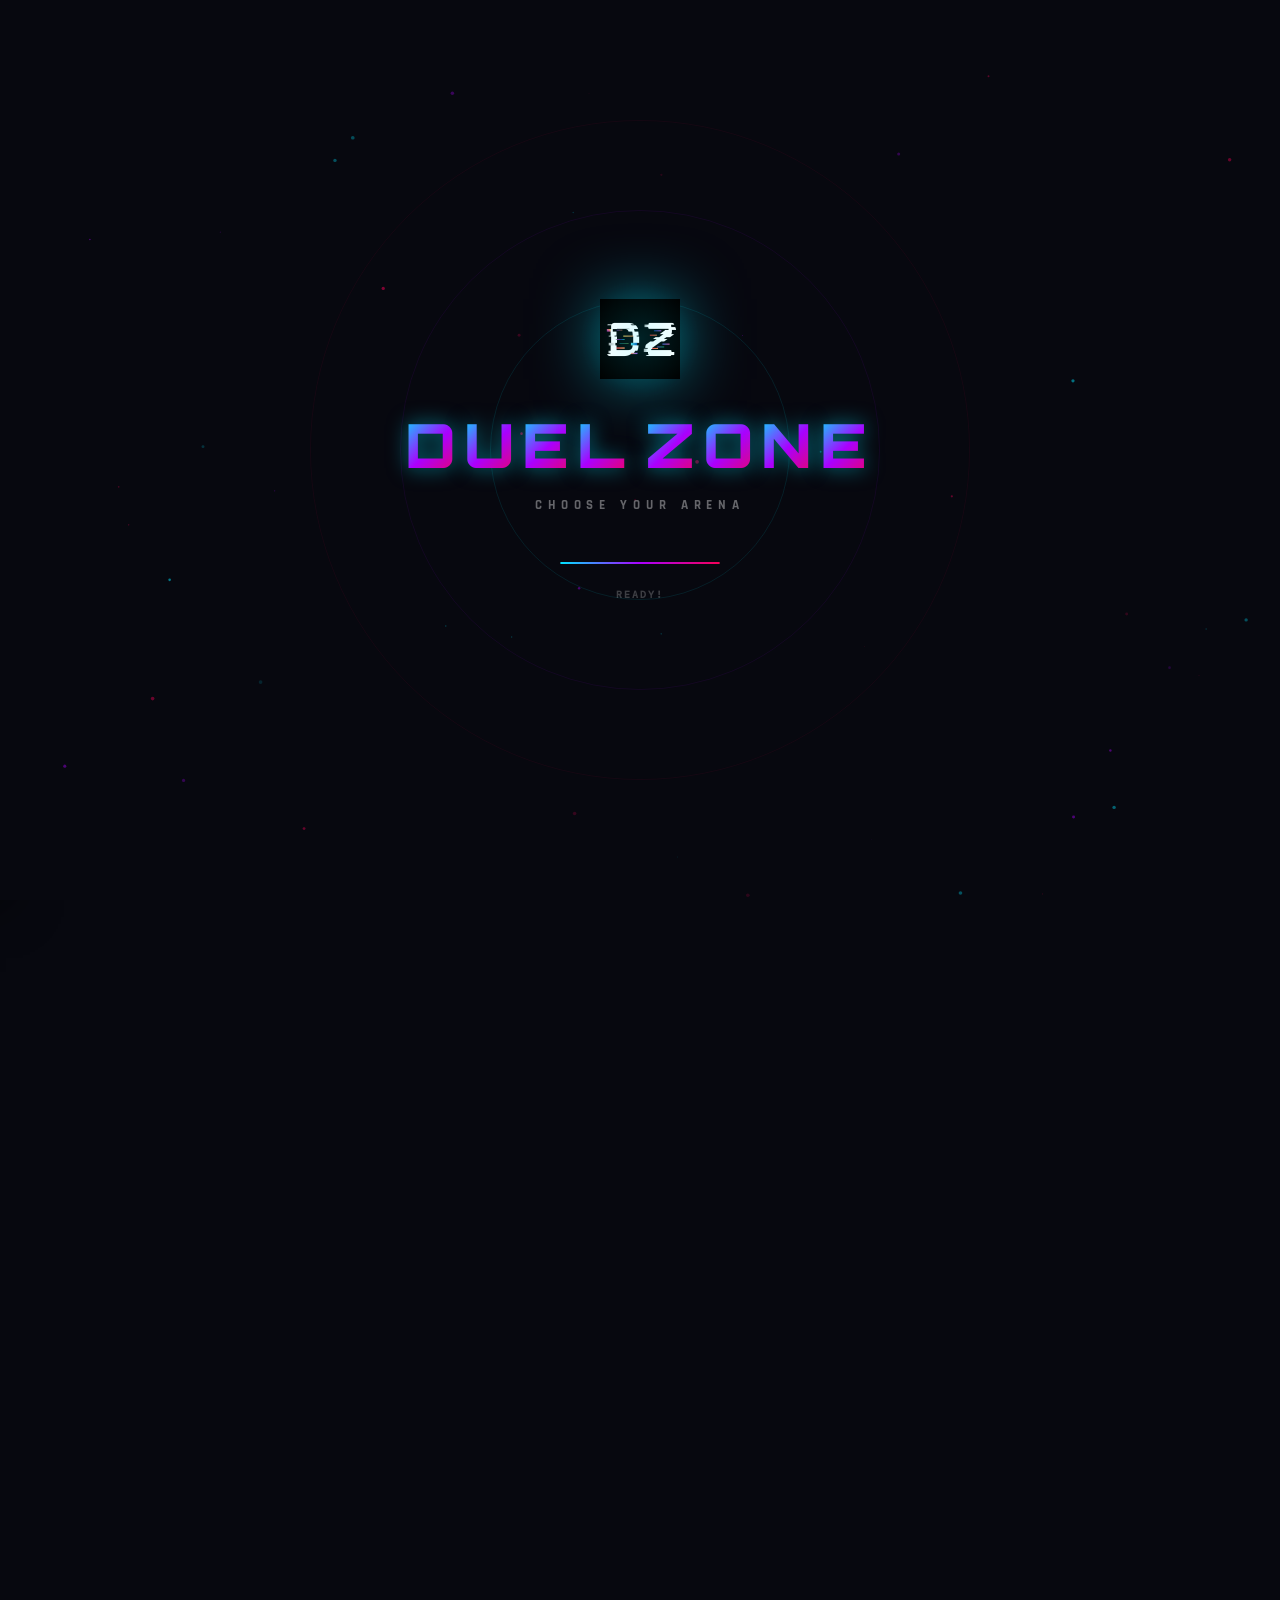
==== index.html @ deff740d "Add files via upload" ====
<!DOCTYPE html>
<html lang="en">
<head>
  <!-- Google tag (gtag.js) -->
  <script async src="https://www.googletagmanager.com/gtag/js?id=G-2J0DDSF6BV"></script>
  <script>
    window.dataLayer = window.dataLayer || [];
    function gtag(){dataLayer.push(arguments);}
    gtag('js', new Date());
    gtag('config', 'G-2J0DDSF6BV');
  </script>
  <meta name="monetag" content="ba98e9cf393508cc2f16b48abda0e2a0">
  <script async src="https://pagead2.googlesyndication.com/pagead/js/adsbygoogle.js?client=ca-pub-7303252613346738"
     crossorigin="anonymous"></script>
  <meta charset="UTF-8" />
  <meta name="viewport" content="width=device-width, initial-scale=1.0, maximum-scale=1.0, viewport-fit=cover"/>
  <meta name="theme-color" content="#07080f"/>
  <meta name="mobile-web-app-capable" content="yes"/>
  <meta name="apple-mobile-web-app-capable" content="yes"/>
  <meta name="apple-mobile-web-app-status-bar-style" content="black-translucent"/>
  <title>DuelZone – Choose Your Arena</title>
  <meta name="description" content="DuelZone — 25+ free browser games for 2 players. No download. No signup. Play now!">
  <link rel="canonical" href="https://duelzone.online/">
  <link rel="preconnect" href="https://fonts.googleapis.com">
  <!-- Hub fonts: Orbitron + Rajdhani  |  TTT fonts: Bebas Neue + DM Mono -->
  <link href="https://fonts.googleapis.com/css2?family=Orbitron:wght@700;900&family=Rajdhani:wght@400;500;600&family=Bebas+Neue&family=DM+Mono:wght@400;500&display=swap" rel="stylesheet">
  <link rel="icon" type="image/png" href="[data-uri]">
  <link rel="stylesheet" href="style.css" />
</head>
<body>

  <!-- ── Early route guard ─────────────────────────────────────
       1. If URL has a known game slug → hide hub immediately
       2. If redirected via 404.html → read slug from sessionStorage
  ──────────────────────────────────────────────────────────── -->
  <script>
  (function(){
    var KNOWN = ['tic-tac-toe','connect-four','rock-paper-scissors','tap-battle',
      'hand-cricket','2048-duel','air-hockey','password-breaker','memory-flip',
      'connect-dots','chess','battleship','checkers','darts','ping-pong','tetris',
      'reaction-duel','ludo','sudoku','carrom','minesweeper','bomberman',
      'space-dodge','star-catcher','tanks','territory','draw-and-guess'];

    // Check sessionStorage first (set by 404.html redirect)
    var ssSlug = sessionStorage.getItem('dz_gh_slug');
    if (ssSlug && KNOWN.indexOf(ssSlug) !== -1) {
      sessionStorage.removeItem('dz_gh_slug');
      window.__dz_startup_slug = ssSlug;
    }

    // Also check direct URL pathname
    var parts = window.location.pathname.split('/').filter(Boolean);
    // For github.io/REPO/chess → parts = ['REPO','chess']
    // For duelzone.online/chess  → parts = ['chess']
    var slug = null;
    for (var i = parts.length - 1; i >= 0; i--) {
      if (KNOWN.indexOf(parts[i]) !== -1) { slug = parts[i]; break; }
    }
    if (slug) window.__dz_startup_slug = slug;

    // Hide hub immediately if we have a game to show
    if (window.__dz_startup_slug) {
      document.addEventListener('DOMContentLoaded', function(){
        var hub = document.getElementById('screen-hub');
        if (hub) hub.classList.add('hidden');
      });
    }
  })();
  </script>

  <!-- Portrait warn overlay removed — landscape scrolling enabled -->

  <!-- ══ Interstitial Ad Overlay ══
       Shown every 3–4 hub navigations. Skippable after 5 seconds. -->
  <div id="dz-ad-overlay" aria-modal="true" role="dialog" aria-label="Advertisement" style="display:none;position:fixed;inset:0;z-index:999998;background:rgba(4,6,18,0.94);backdrop-filter:blur(6px);-webkit-backdrop-filter:blur(6px);align-items:center;justify-content:center;">
    <div id="dz-ad-box" style="position:relative;width:min(480px,94vw);background:#0d0f1c;border:1px solid rgba(255,255,255,0.1);border-radius:16px;overflow:hidden;box-shadow:0 24px 80px rgba(0,0,0,0.7);display:flex;flex-direction:column;animation:dzAdSlideUp 0.28s cubic-bezier(0.34,1.4,0.64,1) both;">
      <style>#dz-ad-box{animation:dzAdSlideUp .28s cubic-bezier(.34,1.4,.64,1) both}@keyframes dzAdSlideUp{from{transform:translateY(28px) scale(.97);opacity:0}to{transform:none;opacity:1}}</style>
      <div id="dz-ad-topbar" style="display:flex;align-items:center;justify-content:space-between;padding:10px 14px;background:rgba(255,255,255,0.04);border-bottom:1px solid rgba(255,255,255,0.07);gap:10px;">
        <span id="dz-ad-label">AD</span>
        <span id="dz-ad-timer-badge">Skip in <strong id="dz-ad-countdown">5</strong>s</span>
        <button id="dz-ad-skip" disabled aria-label="Skip advertisement">✕ Skip</button>
      </div>
      <!-- ═══ YOUR AD CONTENT GOES HERE ═══
           Replace the placeholder below with your actual ad tag or iframe.
           Example: <iframe src="https://your-ad-network.com/tag?zone=XXXX" ...></iframe>
           ════════════════════════════════ -->
      <div id="dz-ad-content">
        <script async="async" data-cfasync="false" src="https://pl28471313.effectivegatecpm.com/4f144bf8c27528ce9ccf75a8bfd0b175/invoke.js"></script>
        <div id="container-4f144bf8c27528ce9ccf75a8bfd0b175"></div>
      </div>
      <!-- ════════════════════════════════ -->
      <div id="dz-ad-footer">Ads keep DuelZone free to play ❤️</div>
    </div>
  </div>

  <!-- ══ AD INTERSTITIAL OVERLAY (shown 3s on back-to-hub) ═══ -->
  <div id="dz-ad-interstitial" style="
    display:none;
    position:fixed;
    inset:0;
    z-index:99999;
    background:rgba(7,8,15,0.97);
    align-items:center;
    justify-content:center;
    flex-direction:column;
    gap:16px;
  ">
    <div style="
      color:rgba(255,255,255,0.28);
      font-family:'Rajdhani',sans-serif;
      font-size:0.75rem;
      letter-spacing:0.15em;
      text-transform:uppercase;
    ">Advertisement</div>
    <div style="
      background:rgba(255,255,255,0.04);
      border:1px solid rgba(255,255,255,0.08);
      border-radius:12px;
      padding:18px;
      display:flex;
      align-items:center;
      justify-content:center;
      min-width:300px;
      min-height:100px;
    ">
      <script async="async" data-cfasync="false" src="https://pl28471313.effectivegatecpm.com/4f144bf8c27528ce9ccf75a8bfd0b175/invoke.js"></script>
      <div id="container-4f144bf8c27528ce9ccf75a8bfd0b175-b"></div>
    </div>
    <div style="
      background:rgba(255,255,255,0.04);
      border:1px solid rgba(255,255,255,0.08);
      border-radius:12px;
      padding:18px;
      display:flex;
      align-items:center;
      justify-content:center;
      min-width:300px;
      min-height:100px;
    ">
      <script async="async" data-cfasync="false" src="https://pl28471313.effectivegatecpm.com/4f144bf8c27528ce9ccf75a8bfd0b175/invoke.js"></script>
      <div id="container-4f144bf8c27528ce9ccf75a8bfd0b175-2"></div>
    </div>
    <div style="
      color:rgba(255,255,255,0.18);
      font-family:'Rajdhani',sans-serif;
      font-size:0.7rem;
      letter-spacing:0.1em;
    ">Returning to hub in <span id="dz-inti-countdown">3</span>s…</div>
  </div>
  <!-- ══ END AD INTERSTITIAL ═══════════════════════════════════ -->

  <!-- ══════════════════════════════════════════════
       OPENING SPLASH ANIMATION
       ══════════════════════════════════════════════ -->
  <div id="dz-splash" class="dz-splash" aria-hidden="true">
    <!-- particle canvas bg -->
    <canvas id="dz-splash-canvas" class="dz-splash-canvas"></canvas>

    <!-- Outer rings -->
    <div class="dz-splash-rings">
      <div class="dz-splash-ring dz-splash-ring--1"></div>
      <div class="dz-splash-ring dz-splash-ring--2"></div>
      <div class="dz-splash-ring dz-splash-ring--3"></div>
    </div>

    <!-- Center logo block -->
    <div class="dz-splash-center">
      <div class="dz-splash-logo-wrap">
        <img src="DZ__1_-Photoroom.png" alt="DuelZone" class="dz-splash-logo" id="dz-splash-logo" />
        <div class="dz-splash-logo-glow"></div>
      </div>
      <div class="dz-splash-wordmark" id="dz-splash-wordmark">
        <span class="dz-splash-char" style="--i:0">D</span>
        <span class="dz-splash-char" style="--i:1">U</span>
        <span class="dz-splash-char" style="--i:2">E</span>
        <span class="dz-splash-char" style="--i:3">L</span>
        <span class="dz-splash-char dz-splash-char--gap" style="--i:4">Z</span>
        <span class="dz-splash-char" style="--i:5">O</span>
        <span class="dz-splash-char" style="--i:6">N</span>
        <span class="dz-splash-char" style="--i:7">E</span>
      </div>
      <div class="dz-splash-tagline" id="dz-splash-tagline">CHOOSE YOUR ARENA</div>
      <div class="dz-splash-bar-wrap" id="dz-splash-bar-wrap">
        <div class="dz-splash-bar" id="dz-splash-bar"></div>
      </div>
      <div class="dz-splash-loading-txt" id="dz-splash-loading-txt">LOADING…</div>
    </div>
  </div>


  <!-- Atmospheric background layers (pointer-events:none — never block clicks) -->
  <div class="bg-fog"></div>
  <div class="bg-scanlines"></div>
  <div class="bg-grid"></div>

  <!-- ══════════════════════════════════════════════
       PROFESSIONAL TOP NAVBAR
       ══════════════════════════════════════════════ -->
  <!-- ══════════════════════════════════════════════
       FLOATING HAMBURGER (top-left, always visible)
       ══════════════════════════════════════════════ -->
  <!-- ══ Hamburger Trigger ══ -->
  <button id="dz-hamburger" class="hamburger-btn" onclick="dzToggleMenu()" aria-label="Menu" aria-expanded="false">
    <div class="ham-glow-ring"></div>
    <div class="ham-lines-wrap">
      <span class="ham-line"></span>
      <span class="ham-line ham-line--mid"></span>
      <span class="ham-line ham-line--bot"></span>
    </div>
    <span id="saved-count-badge" class="nav-badge" style="display:none">0</span>
  </button>

  <!-- ══ Dropdown Menu ══ -->
  <div id="dz-dropdown" class="dz-dropdown" aria-hidden="true">
    <!-- Header branding strip -->
    <div class="dd-header">
      <div class="dd-logo-mark">DZ</div>
      <div class="dd-header-text">
        <span class="dd-header-title">DUELZONE</span>
        <span class="dd-header-sub">GAME HUB</span>
      </div>
      <button class="dd-close-x" onclick="dzCloseMenu()" aria-label="Close menu">
        <svg viewBox="0 0 24 24" fill="none" stroke="currentColor" stroke-width="2.5" stroke-linecap="round"><line x1="18" y1="6" x2="6" y2="18"/><line x1="6" y1="6" x2="18" y2="18"/></svg>
      </button>
    </div>

    <!-- Navigation group -->
    <div class="dd-group">
      <span class="dd-group-label">NAVIGATE</span>
      <button class="dropdown-item ddi-nav" id="dd-home-btn" onclick="dzNavShowHome()">
        <span class="ddi-icon-wrap ddi-cyan">
          <svg viewBox="0 0 24 24" fill="none" stroke="currentColor" stroke-width="2" stroke-linecap="round"><path d="M3 9l9-7 9 7v11a2 2 0 01-2 2H5a2 2 0 01-2-2z"/><polyline points="9,22 9,12 15,12 15,22"/></svg>
        </span>
        <span class="ddi-label">Home</span>
        <span class="ddi-arrow">›</span>
      </button>
    </div>

    <!-- Quick Access group -->
    <div class="dd-group" style="padding-top:8px;padding-bottom:8px;">
      <span class="dd-group-label">QUICK ACCESS</span>
      <button class="dropdown-item ddi-nav ddi-nav--special" id="dd-saved-btn" onclick="dzNavShowSaved()">
        <span class="ddi-icon-wrap ddi-pink">
          <svg viewBox="0 0 24 24" fill="none" stroke="currentColor" stroke-width="2" stroke-linecap="round"><path d="M19 21l-7-5-7 5V5a2 2 0 012-2h10a2 2 0 012 2z"/></svg>
        </span>
        <span class="ddi-label-wrap">
          <span class="ddi-label">Saved Games</span>
          <span class="ddi-sub">Your bookmarked games</span>
        </span>
        <span id="saved-count-label" class="dd-badge" style="display:none">0</span>
      </button>
      <button class="dropdown-item ddi-nav ddi-nav--special" id="dd-recent-btn" onclick="dzNavShowRecent()">
        <span class="ddi-icon-wrap ddi-violet">
          <svg viewBox="0 0 24 24" fill="none" stroke="currentColor" stroke-width="2" stroke-linecap="round"><circle cx="12" cy="12" r="10"/><polyline points="12,6 12,12 16,14"/></svg>
        </span>
        <span class="ddi-label-wrap">
          <span class="ddi-label">Recently Played</span>
          <span class="ddi-sub">Pick up where you left off</span>
        </span>
        <span class="ddi-arrow">›</span>
      </button>
    </div>

    <!-- Settings group -->
    <div class="dd-group">
      <span class="dd-group-label">SETTINGS</span>
      <button class="dropdown-item ddi-nav" id="dd-music-btn" onclick="dzToggleMusicFromMenu()">
        <span class="ddi-icon-wrap ddi-green">
          <svg id="dd-music-icon" viewBox="0 0 24 24" fill="none" stroke="currentColor" stroke-width="2" stroke-linecap="round">
            <polygon points="11 5 6 9 2 9 2 15 6 15 11 19 11 5"/>
            <path id="dd-music-waves" d="M19.07 4.93a10 10 0 010 14.14M15.54 8.46a5 5 0 010 7.07"/>
          </svg>
        </span>
        <span class="ddi-label" id="dd-music-label">Sound</span>
        <span class="dd-music-toggle" id="dd-music-toggle">ON</span>
      </button>
    </div>

    <!-- Legal group -->
    <div class="dd-group dd-group--legal">
      <span class="dd-group-label">INFO</span>
      <div class="dd-legal-grid">
        <button class="ddi-legal-pill" onclick="dzOpenLegal('modal-about'); dzCloseMenu()">
          <svg viewBox="0 0 24 24" fill="none" stroke="currentColor" stroke-width="2" stroke-linecap="round"><circle cx="12" cy="12" r="10"/><line x1="12" y1="8" x2="12" y2="12"/><line x1="12" y1="16" x2="12.01" y2="16"/></svg>
          About
        </button>
        <button class="ddi-legal-pill" onclick="dzOpenLegal('modal-privacy'); dzCloseMenu()">
          <svg viewBox="0 0 24 24" fill="none" stroke="currentColor" stroke-width="2" stroke-linecap="round"><path d="M12 22s8-4 8-10V5l-8-3-8 3v7c0 6 8 10 8 10z"/></svg>
          Privacy
        </button>
        <button class="ddi-legal-pill" onclick="dzOpenLegal('modal-terms'); dzCloseMenu()">
          <svg viewBox="0 0 24 24" fill="none" stroke="currentColor" stroke-width="2" stroke-linecap="round"><path d="M14 2H6a2 2 0 00-2 2v16a2 2 0 002 2h12a2 2 0 002-2V8z"/><polyline points="14 2 14 8 20 8"/></svg>
          Terms
        </button>
        <button class="ddi-legal-pill" onclick="dzOpenLegal('modal-contact'); dzCloseMenu()">
          <svg viewBox="0 0 24 24" fill="none" stroke="currentColor" stroke-width="2" stroke-linecap="round"><path d="M4 4h16c1.1 0 2 .9 2 2v12c0 1.1-.9 2-2 2H4c-1.1 0-2-.9-2-2V6c0-1.1.9-2 2-2z"/><polyline points="22,6 12,13 2,6"/></svg>
          Contact
        </button>
      </div>
    </div>

    <!-- Footer strip -->
    <div class="dd-footer">
      <span class="dd-footer-copy">© 2025 VGWA · DuelZone</span>
    </div>
  </div>

  <!-- Dropdown backdrop -->
  <div id="dz-menu-backdrop" onclick="dzCloseMenu()"></div>

  <!-- Saved Games Panel -->
  <div id="dz-saved-panel" class="dz-side-panel">
    <div class="panel-header">
      <svg viewBox="0 0 24 24" fill="none" stroke="currentColor" stroke-width="2" stroke-linecap="round"><path d="M19 21l-7-5-7 5V5a2 2 0 012-2h10a2 2 0 012 2z"/></svg>
      <span>Saved Games</span>
      <button class="panel-close" onclick="dzClosePanels()">
        <svg viewBox="0 0 24 24" fill="none" stroke="currentColor" stroke-width="2" stroke-linecap="round"><line x1="18" y1="6" x2="6" y2="18"/><line x1="6" y1="6" x2="18" y2="18"/></svg>
      </button>
    </div>
    <div id="saved-panel-list" class="panel-list">
      <div class="panel-empty">
        <svg viewBox="0 0 24 24" fill="none" stroke="currentColor" stroke-width="1.5" stroke-linecap="round"><path d="M19 21l-7-5-7 5V5a2 2 0 012-2h10a2 2 0 012 2z"/></svg>
        <p>No saved games yet</p>
        <span>Click the bookmark icon on any game card to save it here</span>
      </div>
    </div>
  </div>

  <!-- Recent Games Panel -->
  <div id="dz-recent-panel" class="dz-side-panel">
    <div class="panel-header">
      <svg viewBox="0 0 24 24" fill="none" stroke="currentColor" stroke-width="2" stroke-linecap="round"><circle cx="12" cy="12" r="10"/><polyline points="12,6 12,12 16,14"/></svg>
      <span>Recently Played</span>
      <button class="panel-close" onclick="dzClosePanels()">
        <svg viewBox="0 0 24 24" fill="none" stroke="currentColor" stroke-width="2" stroke-linecap="round"><line x1="18" y1="6" x2="6" y2="18"/><line x1="6" y1="6" x2="18" y2="18"/></svg>
      </button>
    </div>
    <div id="recent-panel-list" class="panel-list">
      <div class="panel-empty">
        <svg viewBox="0 0 24 24" fill="none" stroke="currentColor" stroke-width="1.5" stroke-linecap="round"><circle cx="12" cy="12" r="10"/><polyline points="12,6 12,12 16,14"/></svg>
        <p>No recent games yet</p>
        <span>Play a game to see it here</span>
      </div>
    </div>
  </div>

  <!-- Panel Backdrop -->
  <div id="dz-panel-backdrop" onclick="dzClosePanels()"></div>

  <!-- ══════════════════════════════════════════════
       LEGAL MODALS
       ══════════════════════════════════════════════ -->

  <!-- ══════════════════════════════════════════════
       REDESIGNED LEGAL MODALS
       ══════════════════════════════════════════════ -->

  <!-- ── About Us ── -->
  <div id="modal-about" class="lm-modal">
    <div class="lm-shell">
      <!-- Sidebar nav -->
      <nav class="lm-sidebar">
        <div class="lm-sidebar-brand">
          <div class="lm-sb-dot lm-sb-dot--about"></div>
          <span>About Us</span>
        </div>
        <ul class="lm-nav-links">
          <li><a class="lm-nav-link lm-nav-link--active" href="#about-mission">Our Mission</a></li>
          <li><a class="lm-nav-link" href="#about-offer">What We Offer</a></li>
          <li><a class="lm-nav-link" href="#about-vgwa">About VGWA</a></li>
          <li><a class="lm-nav-link" href="#about-contact">Contact</a></li>
        </ul>
        <div class="lm-sidebar-other">
          <span class="lm-sidebar-other-label">Also See</span>
          <button class="lm-sidebar-link" onclick="dzCloseLegal('modal-about'); dzOpenLegal('modal-privacy')">Privacy Policy</button>
          <button class="lm-sidebar-link" onclick="dzCloseLegal('modal-about'); dzOpenLegal('modal-terms')">Terms & Conditions</button>
          <button class="lm-sidebar-link" onclick="dzCloseLegal('modal-about'); dzOpenLegal('modal-contact')">Contact Us</button>
        </div>
      </nav>
      <!-- Main content -->
      <div class="lm-body">
        <header class="lm-topbar">
          <div class="lm-topbar-icon lm-icon--about">
            <svg viewBox="0 0 24 24" fill="none" stroke="currentColor" stroke-width="2" stroke-linecap="round"><circle cx="12" cy="12" r="10"/><line x1="12" y1="8" x2="12" y2="12"/><line x1="12" y1="16" x2="12.01" y2="16"/></svg>
          </div>
          <div>
            <h2 class="lm-page-title">About DuelZone</h2>
            <p class="lm-page-sub">The browser gaming arena</p>
          </div>
          <button class="lm-close" onclick="dzCloseLegal('modal-about')" aria-label="Close">
            <svg viewBox="0 0 24 24" fill="none" stroke="currentColor" stroke-width="2.5" stroke-linecap="round"><line x1="18" y1="6" x2="6" y2="18"/><line x1="6" y1="6" x2="18" y2="18"/></svg>
          </button>
        </header>

        <div class="lm-content">
          <div class="lm-hero-card lm-hero--about">
            <div class="lm-hero-text">DuelZone is the ultimate browser-based competitive gaming hub — engineered for two players, one screen, and zero compromise. Built on the belief that the best rivalries happen side by side, DuelZone brings friends, siblings, and rivals together through 30+ hand-crafted browser games that need nothing but a tab and a will to win.</div>
            <div class="lm-hero-stat-row">
              <div class="lm-stat"><span class="lm-stat-num">30+</span><span class="lm-stat-label">Games</span></div>
              <div class="lm-stat"><span class="lm-stat-num">2P</span><span class="lm-stat-label">Local Multiplayer</span></div>
              <div class="lm-stat"><span class="lm-stat-num">Free</span><span class="lm-stat-label">Always</span></div>
              <div class="lm-stat"><span class="lm-stat-num">0</span><span class="lm-stat-label">Downloads</span></div>
            </div>
          </div>

          <div id="about-mission" class="lm-section">
            <div class="lm-section-icon lm-si--cyan"><svg viewBox="0 0 24 24" fill="none" stroke="currentColor" stroke-width="2" stroke-linecap="round"><circle cx="12" cy="12" r="10"/><polyline points="12 8 12 12 14 14"/></svg></div>
            <div class="lm-section-body">
              <h3 class="lm-section-title">Our Mission</h3>
              <p class="lm-section-text">We built DuelZone because gaming with a friend should be effortless. No installations, no accounts, no paywalls. Just two players, one keyboard or one shared screen, and instant competition. Our mission is to make every living room, classroom, and cafeteria a potential arena — accessible to anyone with a modern browser.</p>
              <p class="lm-section-text" style="margin-top:8px">We pour love into every game, from pixel art assets to tightly-tuned gameplay mechanics, ensuring the experience feels polished and fair. We believe the best memories in gaming are made face-to-face, and DuelZone is our commitment to keeping local multiplayer alive in the browser era.</p>
            </div>
          </div>

          <div id="about-offer" class="lm-section">
            <div class="lm-section-icon lm-si--violet"><svg viewBox="0 0 24 24" fill="none" stroke="currentColor" stroke-width="2" stroke-linecap="round"><polygon points="12 2 15.09 8.26 22 9.27 17 14.14 18.18 21.02 12 17.77 5.82 21.02 7 14.14 2 9.27 8.91 8.26 12 2"/></svg></div>
            <div class="lm-section-body">
              <h3 class="lm-section-title">What We Offer</h3>
              <p class="lm-section-text">Our library spans every genre that thrives in competitive local play:</p>
              <div class="lm-tag-row">
                <span class="lm-tag lm-tag--cyan">Strategy</span>
                <span class="lm-tag lm-tag--violet">Reflex &amp; Arcade</span>
                <span class="lm-tag lm-tag--green">Sports Simulation</span>
                <span class="lm-tag lm-tag--pink">Word &amp; Puzzle</span>
                <span class="lm-tag lm-tag--orange">Card &amp; Board</span>
              </div>
              <p class="lm-section-text" style="margin-top:10px">Every single game is built natively for two players sharing one device. We obsess over balanced gameplay — no unfair advantages, no pay-to-win, no dark patterns. Just pure, honest competition. All games feature responsive design, keyboard/touch controls, and are optimised for both desktop and mobile screens.</p>
            </div>
          </div>

          <div class="lm-section">
            <div class="lm-section-icon lm-si--orange"><svg viewBox="0 0 24 24" fill="none" stroke="currentColor" stroke-width="2" stroke-linecap="round"><path d="M12 2L2 7l10 5 10-5-10-5z"/><path d="M2 17l10 5 10-5"/><path d="M2 12l10 5 10-5"/></svg></div>
            <div class="lm-section-body">
              <h3 class="lm-section-title">How It Works</h3>
              <p class="lm-section-text">DuelZone is entirely browser-based — no download, no sign-up, no subscription. Open the site, pick a game, and you're in. Player 1 and Player 2 each use their designated side of the keyboard (or touch zones on mobile). Every game clearly displays which keys each player uses, making it approachable even for complete newcomers.</p>
              <p class="lm-section-text" style="margin-top:8px">Your saved games and recently played history are stored locally in your browser, so they're private to your device and persist across sessions. DuelZone also supports light ads to keep the service free for everyone — we keep them non-intrusive and respectful of your gaming experience.</p>
            </div>
          </div>

          <div id="about-vgwa" class="lm-vgwa-card">
            <div class="lm-vgwa-logo-box"><img loading="lazy" decoding="async" src="V-Photoroom.png" alt="VGWA" class="lm-vgwa-img" /></div>
            <div class="lm-vgwa-body">
              <h3 class="lm-vgwa-name">VGWA Studio</h3>
              <p class="lm-vgwa-desc">DuelZone is a product of <strong>VGWA</strong> — a gaming and web applications studio dedicated to crafting high-quality, accessible digital entertainment. VGWA was founded with the goal of making the web a more playful place: building games and interactive experiences that anyone can enjoy, anywhere, on any device. Every product we ship reflects our core values: quality, accessibility, and genuine fun.</p>
            </div>
          </div>

          <div id="about-contact" class="lm-section">
            <div class="lm-section-icon lm-si--pink"><svg viewBox="0 0 24 24" fill="none" stroke="currentColor" stroke-width="2" stroke-linecap="round"><path d="M4 4h16c1.1 0 2 .9 2 2v12c0 1.1-.9 2-2 2H4c-1.1 0-2-.9-2-2V6c0-1.1.9-2 2-2z"/><polyline points="22,6 12,13 2,6"/></svg></div>
            <div class="lm-section-body">
              <h3 class="lm-section-title">Get In Touch</h3>
              <p class="lm-section-text">Have a game idea? Found a bug? Want to partner or advertise? We read every message and genuinely appreciate feedback — it's how DuelZone gets better. Reach us at <a href="/cdn-cgi/l/email-protection#c0a4b5a5acbaafaea5eeafa6a6a9a3a9a1ac80a7ada1a9aceea3afad" class="lm-link"><span class="__cf_email__" data-cfemail="315544545d4b5e5f541f5e5757585258505d71565c50585d1f525e5c">[email&#160;protected]</span></a></p>
              <button class="lm-cta-btn" onclick="dzCloseLegal('modal-about'); dzOpenLegal('modal-contact')">View All Contact Channels →</button>
            </div>
          </div>
        </div>
      </div>
    </div>
  </div>

  <!-- ── Privacy Policy ── -->
  <div id="modal-privacy" class="lm-modal">
    <div class="lm-shell">
      <nav class="lm-sidebar">
        <div class="lm-sidebar-brand">
          <div class="lm-sb-dot lm-sb-dot--privacy"></div>
          <span>Privacy</span>
        </div>
        <ul class="lm-nav-links">
          <li><a class="lm-nav-link lm-nav-link--active" href="#priv-collect">Data We Collect</a></li>
          <li><a class="lm-nav-link" href="#priv-cookies">Cookies</a></li>
          <li><a class="lm-nav-link" href="#priv-third">Third-Party</a></li>
          <li><a class="lm-nav-link" href="#priv-ads">No Advertising</a></li>
          <li><a class="lm-nav-link" href="#priv-children">Children</a></li>
          <li><a class="lm-nav-link" href="#priv-changes">Changes</a></li>
        </ul>
        <div class="lm-sidebar-other">
          <span class="lm-sidebar-other-label">Also See</span>
          <button class="lm-sidebar-link" onclick="dzCloseLegal('modal-privacy'); dzOpenLegal('modal-terms')">Terms & Conditions</button>
          <button class="lm-sidebar-link" onclick="dzCloseLegal('modal-privacy'); dzOpenLegal('modal-contact')">Contact Us</button>
        </div>
      </nav>
      <div class="lm-body">
        <header class="lm-topbar">
          <div class="lm-topbar-icon lm-icon--privacy">
            <svg viewBox="0 0 24 24" fill="none" stroke="currentColor" stroke-width="2" stroke-linecap="round"><path d="M12 22s8-4 8-10V5l-8-3-8 3v7c0 6 8 10 8 10z"/></svg>
          </div>
          <div>
            <h2 class="lm-page-title">Privacy Policy</h2>
            <p class="lm-page-sub">Last updated: January 2025</p>
          </div>
          <button class="lm-close" onclick="dzCloseLegal('modal-privacy')" aria-label="Close">
            <svg viewBox="0 0 24 24" fill="none" stroke="currentColor" stroke-width="2.5" stroke-linecap="round"><line x1="18" y1="6" x2="6" y2="18"/><line x1="6" y1="6" x2="18" y2="18"/></svg>
          </button>
        </header>
        <div class="lm-content">
          <div class="lm-highlight-bar lm-highlight--green">
            <svg viewBox="0 0 24 24" fill="none" stroke="currentColor" stroke-width="2" stroke-linecap="round"><polyline points="20 6 9 17 4 12"/></svg>
            <span>DuelZone is privacy-first. We do <strong>not</strong> sell or share your personal data.</span>
          </div>

          <div id="priv-collect" class="lm-section">
            <div class="lm-section-icon lm-si--cyan"><svg viewBox="0 0 24 24" fill="none" stroke="currentColor" stroke-width="2" stroke-linecap="round"><ellipse cx="12" cy="5" rx="9" ry="3"/><path d="M21 12c0 1.66-4 3-9 3S3 13.66 3 12"/><path d="M3 5v14c0 1.66 4 3 9 3s9-1.34 9-3V5"/></svg></div>
            <div class="lm-section-body">
              <h3 class="lm-section-title">Information We Collect</h3>
              <p class="lm-section-text">DuelZone does not collect, store, or transmit any personally identifiable information (PII). We do not require you to create an account, provide an email address, or share any personal details to play any game on the platform.</p>
              <p class="lm-section-text" style="margin-top:8px">All game-related data — including your scores, saved games list, recently played history, and mute preferences — is stored exclusively in your browser's <code style="background:rgba(0,229,255,0.08);padding:1px 5px;border-radius:4px;font-size:0.82em;color:#00e5ff">localStorage</code>. This data never leaves your device, is never transmitted to our servers, and is fully under your control. You can clear it at any time by clearing your browser's site data.</p>
            </div>
          </div>

          <div id="priv-cookies" class="lm-section">
            <div class="lm-section-icon lm-si--violet"><svg viewBox="0 0 24 24" fill="none" stroke="currentColor" stroke-width="2" stroke-linecap="round"><circle cx="12" cy="12" r="10"/><path d="M8 14s1.5 2 4 2 4-2 4-2"/><line x1="9" y1="9" x2="9.01" y2="9"/><line x1="15" y1="9" x2="15.01" y2="9"/></svg></div>
            <div class="lm-section-body">
              <h3 class="lm-section-title">Cookies &amp; Local Storage</h3>
              <p class="lm-section-text">DuelZone itself does not plant any tracking, analytics, or session cookies. The only browser storage we use is <strong>localStorage</strong> for functional preferences: your sound/mute setting, your saved games, and your recently played list. These are purely operational and contain no personally identifiable information.</p>
              <p class="lm-section-text" style="margin-top:8px">Please note: third-party ad networks we use (see Advertising section below) may set their own cookies subject to their respective privacy policies. You can manage or block these via your browser's cookie settings or ad-blocking tools.</p>
            </div>
          </div>

          <div id="priv-third" class="lm-section">
            <div class="lm-section-icon lm-si--orange"><svg viewBox="0 0 24 24" fill="none" stroke="currentColor" stroke-width="2" stroke-linecap="round"><path d="M10 13a5 5 0 007.54.54l3-3a5 5 0 00-7.07-7.07l-1.72 1.71"/><path d="M14 11a5 5 0 00-7.54-.54l-3 3a5 5 0 007.07 7.07l1.71-1.71"/></svg></div>
            <div class="lm-section-body">
              <h3 class="lm-section-title">Third-Party Services</h3>
              <p class="lm-section-text">DuelZone uses the following third-party services:</p>
              <div class="lm-info-list">
                <div class="lm-info-row"><span class="lm-info-key">Google Fonts</span><span class="lm-info-val">Loads display typefaces (Orbitron, Rajdhani) via CDN. Does not receive user or gameplay data.</span></div>
                <div class="lm-info-row"><span class="lm-info-key">Ad Networks</span><span class="lm-info-val">We display advertisements to keep DuelZone free. These networks may collect anonymised usage signals per their own policies.</span></div>
              </div>
              <p class="lm-section-text" style="margin-top:10px">We do not integrate analytics platforms (e.g., Google Analytics), social login SDKs, or any data brokers. DuelZone never sells your data to any third party.</p>
            </div>
          </div>

          <div id="priv-ads" class="lm-section">
            <div class="lm-section-icon lm-si--pink"><svg viewBox="0 0 24 24" fill="none" stroke="currentColor" stroke-width="2" stroke-linecap="round"><rect x="2" y="7" width="20" height="14" rx="2"/><path d="M16 21V5a2 2 0 00-2-2h-4a2 2 0 00-2 2v16"/></svg></div>
            <div class="lm-section-body">
              <h3 class="lm-section-title">Advertising</h3>
              <p class="lm-section-text">DuelZone displays advertisements to support free access to all games and to fund ongoing development. We are committed to keeping ads as non-intrusive as possible — they are displayed in designated zones and never interrupt active gameplay.</p>
              <p class="lm-section-text" style="margin-top:8px">Our ad partners may use cookies or similar technologies to serve ads that are relevant to your interests based on your browsing activity across other websites. This is standard industry practice called interest-based or behavioural advertising. If you prefer not to receive personalised ads, you can opt out via your browser settings, by using an ad-blocking extension, or through industry opt-out tools such as <a href="https://optout.aboutads.info" class="lm-link" target="_blank">aboutads.info</a>.</p>
              <p class="lm-section-text" style="margin-top:8px">We do not control the content of third-party ads but we prohibit our ad partners from serving ads that are deceptive, malicious, or inappropriate for a general audience.</p>
            </div>
          </div>

          <div id="priv-children" class="lm-section">
            <div class="lm-section-icon lm-si--cyan"><svg viewBox="0 0 24 24" fill="none" stroke="currentColor" stroke-width="2" stroke-linecap="round"><path d="M17 21v-2a4 4 0 00-4-4H5a4 4 0 00-4 4v2"/><circle cx="9" cy="7" r="4"/><path d="M23 21v-2a4 4 0 00-3-3.87"/><path d="M16 3.13a4 4 0 010 7.75"/></svg></div>
            <div class="lm-section-body">
              <h3 class="lm-section-title">Children's Privacy</h3>
              <p class="lm-section-text">DuelZone is designed to be suitable for all ages. We do not knowingly collect personal information from children under the age of 13 (or the applicable age of digital consent in your jurisdiction). Since we collect no personal information from any user, DuelZone is compliant with children's privacy regulations including COPPA.</p>
              <p class="lm-section-text" style="margin-top:8px">Parents and guardians should be aware that our ad network partners may serve advertisements on the platform. If you have concerns about ad content your child is viewing, please contact us at <a href="/cdn-cgi/l/email-protection#0f6b7a6a637560616a21606969666c666e634f68626e6663216c6062" class="lm-link"><span class="__cf_email__" data-cfemail="14706171786e7b7a713a7b72727d777d7578547379757d783a777b79">[email&#160;protected]</span></a> and we will investigate promptly.</p>
            </div>
          </div>

          <div id="priv-changes" class="lm-section">
            <div class="lm-section-icon lm-si--violet"><svg viewBox="0 0 24 24" fill="none" stroke="currentColor" stroke-width="2" stroke-linecap="round"><polyline points="23 4 23 10 17 10"/><polyline points="1 20 1 14 7 14"/><path d="M3.51 9a9 9 0 0114.85-3.36L23 10M1 14l4.64 4.36A9 9 0 0020.49 15"/></svg></div>
            <div class="lm-section-body">
              <h3 class="lm-section-title">Changes to This Policy</h3>
              <p class="lm-section-text">We review and update this Privacy Policy periodically to reflect changes in our practices or legal requirements. When we make material changes, the "Last updated" date at the top of this document will be revised. We encourage you to revisit this policy occasionally.</p>
              <p class="lm-section-text" style="margin-top:8px">Questions about this policy? Contact us at <a href="/cdn-cgi/l/email-protection#abcfdecec7d1c4c5ce85c4cdcdc2c8c2cac7ebccc6cac2c785c8c4c6" class="lm-link"><span class="__cf_email__" data-cfemail="9ffbeafaf3e5f0f1fab1f0f9f9f6fcf6fef3dff8f2fef6f3b1fcf0f2">[email&#160;protected]</span></a> — we aim to respond within 48 hours.</p>
            </div>
          </div>
        </div>
      </div>
    </div>
  </div>

  <!-- ── Terms & Conditions ── -->
  <div id="modal-terms" class="lm-modal">
    <div class="lm-shell">
      <nav class="lm-sidebar">
        <div class="lm-sidebar-brand">
          <div class="lm-sb-dot lm-sb-dot--terms"></div>
          <span>Terms</span>
        </div>
        <ul class="lm-nav-links">
          <li><a class="lm-nav-link lm-nav-link--active" href="#terms-accept">Acceptance</a></li>
          <li><a class="lm-nav-link" href="#terms-use">Use of Service</a></li>
          <li><a class="lm-nav-link" href="#terms-ip">Intellectual Property</a></li>
          <li><a class="lm-nav-link" href="#terms-disclaimer">Disclaimer</a></li>
          <li><a class="lm-nav-link" href="#terms-liability">Liability</a></li>
          <li><a class="lm-nav-link" href="#terms-mods">Modifications</a></li>
        </ul>
        <div class="lm-sidebar-other">
          <span class="lm-sidebar-other-label">Also See</span>
          <button class="lm-sidebar-link" onclick="dzCloseLegal('modal-terms'); dzOpenLegal('modal-privacy')">Privacy Policy</button>
          <button class="lm-sidebar-link" onclick="dzCloseLegal('modal-terms'); dzOpenLegal('modal-contact')">Contact Us</button>
        </div>
      </nav>
      <div class="lm-body">
        <header class="lm-topbar">
          <div class="lm-topbar-icon lm-icon--terms">
            <svg viewBox="0 0 24 24" fill="none" stroke="currentColor" stroke-width="2" stroke-linecap="round"><path d="M14 2H6a2 2 0 00-2 2v16a2 2 0 002 2h12a2 2 0 002-2V8z"/><polyline points="14 2 14 8 20 8"/><line x1="16" y1="13" x2="8" y2="13"/><line x1="16" y1="17" x2="8" y2="17"/><polyline points="10 9 9 9 8 9"/></svg>
          </div>
          <div>
            <h2 class="lm-page-title">Terms &amp; Conditions</h2>
            <p class="lm-page-sub">Last updated: January 2025</p>
          </div>
          <button class="lm-close" onclick="dzCloseLegal('modal-terms')" aria-label="Close">
            <svg viewBox="0 0 24 24" fill="none" stroke="currentColor" stroke-width="2.5" stroke-linecap="round"><line x1="18" y1="6" x2="6" y2="18"/><line x1="6" y1="6" x2="18" y2="18"/></svg>
          </button>
        </header>
        <div class="lm-content">
          <div class="lm-highlight-bar lm-highlight--blue">
            <svg viewBox="0 0 24 24" fill="none" stroke="currentColor" stroke-width="2" stroke-linecap="round"><circle cx="12" cy="12" r="10"/><line x1="12" y1="8" x2="12" y2="12"/><line x1="12" y1="16" x2="12.01" y2="16"/></svg>
            <span>By using DuelZone, you agree to these terms. Please read carefully.</span>
          </div>

          <div id="terms-accept" class="lm-section">
            <div class="lm-section-icon lm-si--cyan"><svg viewBox="0 0 24 24" fill="none" stroke="currentColor" stroke-width="2" stroke-linecap="round"><polyline points="20 6 9 17 4 12"/></svg></div>
            <div class="lm-section-body">
              <h3 class="lm-section-title">Acceptance of Terms</h3>
              <p class="lm-section-text">By accessing, browsing, or using DuelZone in any way, you acknowledge that you have read, understood, and agree to be legally bound by these Terms and Conditions in their entirety. These Terms form a binding agreement between you and VGWA regarding your use of the DuelZone platform and all games, content, and services available through it.</p>
              <p class="lm-section-text" style="margin-top:8px">If you are using DuelZone on behalf of an organisation, you represent that you have the authority to bind that organisation to these Terms. If you do not agree with any part of these Terms, you must cease using DuelZone immediately.</p>
            </div>
          </div>

          <div id="terms-use" class="lm-section">
            <div class="lm-section-icon lm-si--green"><svg viewBox="0 0 24 24" fill="none" stroke="currentColor" stroke-width="2" stroke-linecap="round"><rect x="3" y="3" width="18" height="18" rx="2"/><path d="M3 9h18M9 21V9"/></svg></div>
            <div class="lm-section-body">
              <h3 class="lm-section-title">Use of Service</h3>
              <p class="lm-section-text">DuelZone is provided free of charge for personal, non-commercial entertainment purposes. Access to the platform is granted on a revocable, non-exclusive, non-transferable basis. You agree to use DuelZone only for lawful purposes and in accordance with these Terms.</p>
              <p class="lm-section-text" style="margin-top:8px">You expressly agree <strong>not</strong> to:</p>
              <div class="lm-info-list">
                <div class="lm-info-row"><span class="lm-info-key">Abuse</span><span class="lm-info-val">Use the platform to harm, harass, or defraud other users or third parties.</span></div>
                <div class="lm-info-row"><span class="lm-info-key">Interfere</span><span class="lm-info-val">Attempt to disrupt, overload, or impair DuelZone's servers or networks.</span></div>
                <div class="lm-info-row"><span class="lm-info-key">Scrape</span><span class="lm-info-val">Use automated tools, bots, or scrapers to extract content from the platform.</span></div>
                <div class="lm-info-row"><span class="lm-info-key">Bypass Ads</span><span class="lm-info-val">Deliberately circumvent or block the advertising systems that keep DuelZone free.</span></div>
              </div>
            </div>
          </div>

          <div id="terms-ip" class="lm-section">
            <div class="lm-section-icon lm-si--violet"><svg viewBox="0 0 24 24" fill="none" stroke="currentColor" stroke-width="2" stroke-linecap="round"><circle cx="12" cy="12" r="10"/><path d="M9.09 9a3 3 0 015.83 1c0 2-3 3-3 3"/><line x1="12" y1="17" x2="12.01" y2="17"/></svg></div>
            <div class="lm-section-body">
              <h3 class="lm-section-title">Intellectual Property</h3>
              <p class="lm-section-text">All content on DuelZone — including but not limited to game source code, game mechanics designs, graphic assets, illustrations, icons, sound effects, music, UI layouts, colour schemes, typography choices, and the DuelZone and VGWA brand identities — is the exclusive intellectual property of VGWA and protected under applicable copyright, trademark, and design law.</p>
              <p class="lm-section-text" style="margin-top:8px">You are granted a limited, personal, non-commercial licence to access and play the games for entertainment. You may <strong>not</strong> copy, reproduce, decompile, reverse-engineer, distribute, publicly display, sublicense, modify, create derivative works from, or commercially exploit any part of DuelZone without prior explicit written permission from VGWA. Unauthorised use may result in civil and/or criminal liability.</p>
            </div>
          </div>

          <div class="lm-section">
            <div class="lm-section-icon lm-si--orange"><svg viewBox="0 0 24 24" fill="none" stroke="currentColor" stroke-width="2" stroke-linecap="round"><rect x="2" y="7" width="20" height="14" rx="2"/><path d="M16 21V5a2 2 0 00-2-2h-4a2 2 0 00-2 2v16"/></svg></div>
            <div class="lm-section-body">
              <h3 class="lm-section-title">Advertising &amp; Third-Party Content</h3>
              <p class="lm-section-text">DuelZone displays third-party advertisements to support the free provision of all games and services on the platform. By using DuelZone, you acknowledge and accept the presence of these advertisements. We are committed to keeping ads non-intrusive — they are displayed in designated areas and are never overlaid on active gameplay screens.</p>
              <p class="lm-section-text" style="margin-top:8px">VGWA does not endorse, verify, or accept responsibility for the content of third-party advertisements. Links or products featured in ads are governed by the advertiser's own terms and privacy policies. We prohibit our advertising partners from serving ads that are deceptive, harmful, or age-inappropriate, but we cannot guarantee absolute control over all ad content.</p>
            </div>
          </div>

          <div id="terms-disclaimer" class="lm-section">
            <div class="lm-section-icon lm-si--orange"><svg viewBox="0 0 24 24" fill="none" stroke="currentColor" stroke-width="2" stroke-linecap="round"><path d="M10.29 3.86L1.82 18a2 2 0 001.71 3h16.94a2 2 0 001.71-3L13.71 3.86a2 2 0 00-3.42 0z"/><line x1="12" y1="9" x2="12" y2="13"/><line x1="12" y1="17" x2="12.01" y2="17"/></svg></div>
            <div class="lm-section-body">
              <h3 class="lm-section-title">Disclaimer of Warranties</h3>
              <p class="lm-section-text">DuelZone is provided <strong>"as is"</strong> and <strong>"as available"</strong> without any warranties of any kind, whether express, implied, or statutory. VGWA expressly disclaims all implied warranties of merchantability, fitness for a particular purpose, title, and non-infringement.</p>
              <p class="lm-section-text" style="margin-top:8px">We do not warrant that: (a) the service will operate uninterrupted or error-free; (b) defects will be corrected; (c) the platform or servers are free of viruses or harmful components; or (d) the results of using the platform will meet your expectations. We reserve the right to modify, suspend, or permanently discontinue DuelZone or any game at any time without prior notice.</p>
            </div>
          </div>

          <div id="terms-liability" class="lm-section">
            <div class="lm-section-icon lm-si--pink"><svg viewBox="0 0 24 24" fill="none" stroke="currentColor" stroke-width="2" stroke-linecap="round"><path d="M12 22s8-4 8-10V5l-8-3-8 3v7c0 6 8 10 8 10z"/></svg></div>
            <div class="lm-section-body">
              <h3 class="lm-section-title">Limitation of Liability</h3>
              <p class="lm-section-text">To the fullest extent permitted by applicable law, VGWA and its directors, employees, affiliates, agents, contractors, and licensors shall not be liable for any indirect, incidental, special, consequential, punitive, or exemplary damages, including but not limited to loss of profits, data, goodwill, or other intangible losses, arising from:</p>
              <div class="lm-info-list">
                <div class="lm-info-row"><span class="lm-info-key">Service Use</span><span class="lm-info-val">Your access to or use of, or inability to access or use, DuelZone.</span></div>
                <div class="lm-info-row"><span class="lm-info-key">Third-Party Ads</span><span class="lm-info-val">Any conduct or content of third-party advertisers displayed on the platform.</span></div>
                <div class="lm-info-row"><span class="lm-info-key">Data Loss</span><span class="lm-info-val">Unauthorised access to or alteration of your local data.</span></div>
              </div>
              <p class="lm-section-text" style="margin-top:8px">In jurisdictions that do not allow the exclusion of certain warranties or limitation of liability, our liability shall be limited to the maximum extent permitted by law.</p>
            </div>
          </div>

          <div id="terms-mods" class="lm-section">
            <div class="lm-section-icon lm-si--cyan"><svg viewBox="0 0 24 24" fill="none" stroke="currentColor" stroke-width="2" stroke-linecap="round"><polyline points="23 4 23 10 17 10"/><path d="M20.49 15a9 9 0 11-2.12-9.36L23 10"/></svg></div>
            <div class="lm-section-body">
              <h3 class="lm-section-title">Modifications &amp; Governing Law</h3>
              <p class="lm-section-text">VGWA reserves the right to amend, update, or replace these Terms at any time at its sole discretion. When changes are made, the "Last updated" date will be revised. Your continued use of DuelZone following any modification constitutes your acceptance of the new Terms. If you disagree with any changes, you must stop using DuelZone.</p>
              <p class="lm-section-text" style="margin-top:8px">These Terms are governed by and construed in accordance with applicable laws. Any dispute arising from these Terms or your use of DuelZone that cannot be resolved informally shall be submitted to binding arbitration or resolved in the courts of the applicable jurisdiction. For questions, contact <a href="/cdn-cgi/l/email-protection#eb8f9e8e879184858ec5848d8d8288828a87ab8c868a8287c5888486" class="lm-link"><span class="__cf_email__" data-cfemail="92f6e7f7fee8fdfcf7bcfdf4f4fbf1fbf3fed2f5fff3fbfebcf1fdff">[email&#160;protected]</span></a>.</p>
            </div>
          </div>
        </div>
      </div>
    </div>
  </div>

  <!-- ── Contact ── -->
  <div id="modal-contact" class="lm-modal">
    <div class="lm-shell">
      <nav class="lm-sidebar">
        <div class="lm-sidebar-brand">
          <div class="lm-sb-dot lm-sb-dot--contact"></div>
          <span>Contact</span>
        </div>
        <ul class="lm-nav-links">
          <li><a class="lm-nav-link lm-nav-link--active" href="#contact-team">Get In Touch</a></li>
          <li><a class="lm-nav-link" href="#contact-channels">Channels</a></li>
          <li><a class="lm-nav-link" href="#contact-time">Response Time</a></li>
        </ul>
        <div class="lm-sidebar-other">
          <span class="lm-sidebar-other-label">Also See</span>
          <button class="lm-sidebar-link" onclick="dzCloseLegal('modal-contact'); dzOpenLegal('modal-about')">About Us</button>
          <button class="lm-sidebar-link" onclick="dzCloseLegal('modal-contact'); dzOpenLegal('modal-privacy')">Privacy Policy</button>
        </div>
      </nav>
      <div class="lm-body">
        <header class="lm-topbar">
          <div class="lm-topbar-icon lm-icon--contact">
            <svg viewBox="0 0 24 24" fill="none" stroke="currentColor" stroke-width="2" stroke-linecap="round"><path d="M4 4h16c1.1 0 2 .9 2 2v12c0 1.1-.9 2-2 2H4c-1.1 0-2-.9-2-2V6c0-1.1.9-2 2-2z"/><polyline points="22,6 12,13 2,6"/></svg>
          </div>
          <div>
            <h2 class="lm-page-title">Contact Us</h2>
            <p class="lm-page-sub">We typically respond in 24–48 hours</p>
          </div>
          <button class="lm-close" onclick="dzCloseLegal('modal-contact')" aria-label="Close">
            <svg viewBox="0 0 24 24" fill="none" stroke="currentColor" stroke-width="2.5" stroke-linecap="round"><line x1="18" y1="6" x2="6" y2="18"/><line x1="6" y1="6" x2="18" y2="18"/></svg>
          </button>
        </header>
        <div class="lm-content">
          <div id="contact-team" class="lm-highlight-bar lm-highlight--pink">
            <svg viewBox="0 0 24 24" fill="none" stroke="currentColor" stroke-width="2" stroke-linecap="round"><path d="M17 21v-2a4 4 0 00-4-4H5a4 4 0 00-4 4v2"/><circle cx="9" cy="7" r="4"/><path d="M23 21v-2a4 4 0 00-3-3.87M16 3.13a4 4 0 010 7.75"/></svg>
            <span>The DuelZone team loves hearing from players. Say hi anytime!</span>
          </div>

          <div id="contact-channels" class="lm-contact-grid lm-contact-grid--wide">
            <!-- PRIMARY: Gmail -->
            <a href="/cdn-cgi/l/email-protection#f79382929b8d989992d99891919e949e969bb7909a969e9bd994989a" class="lm-contact-card lm-cc--cyan lm-cc--primary">
              <div class="lm-cc-icon">
                <svg viewBox="0 0 24 24" fill="none" stroke="currentColor" stroke-width="2" stroke-linecap="round"><path d="M4 4h16c1.1 0 2 .9 2 2v12c0 1.1-.9 2-2 2H4c-1.1 0-2-.9-2-2V6c0-1.1.9-2 2-2z"/><polyline points="22,6 12,13 2,6"/></svg>
              </div>
              <div class="lm-cc-body">
                <span class="lm-cc-label">Official Email · All Inquiries</span>
                <span class="lm-cc-val"><span class="__cf_email__" data-cfemail="3e5a4b5b524451505b10515858575d575f527e59535f5752105d5153">[email&#160;protected]</span></span>
              </div>
              <span class="lm-cc-primary-badge">PRIMARY</span>
            </a>
            <!-- Grid of secondary channels -->
            <a href="/cdn-cgi/l/email-protection#3c584959504653525912535a5a555f555d507c5b515d5550125f5351" class="lm-contact-card lm-cc--violet">
              <div class="lm-cc-icon"><svg viewBox="0 0 24 24" fill="none" stroke="currentColor" stroke-width="2" stroke-linecap="round"><path d="M12 22s8-4 8-10V5l-8-3-8 3v7c0 6 8 10 8 10z"/></svg></div>
              <div class="lm-cc-body">
                <span class="lm-cc-label">Privacy &amp; Security</span>
                <span class="lm-cc-val"><span class="__cf_email__" data-cfemail="a8ccddcdc4d2c7c6cd86c7cecec1cbc1c9c4e8cfc5c9c1c486cbc7c5">[email&#160;protected]</span></span>
              </div>
              <span class="lm-cc-arrow">→</span>
            </a>
            <a href="/cdn-cgi/l/email-protection#4b2f3e2e273124252e65242d2d2228222a270b2c262a222765282426" class="lm-contact-card lm-cc--green">
              <div class="lm-cc-icon"><svg viewBox="0 0 24 24" fill="none" stroke="currentColor" stroke-width="2" stroke-linecap="round"><circle cx="12" cy="12" r="10"/><path d="M9.09 9a3 3 0 015.83 1c0 2-3 3-3 3"/><line x1="12" y1="17" x2="12.01" y2="17"/></svg></div>
              <div class="lm-cc-body">
                <span class="lm-cc-label">Support &amp; Bug Reports</span>
                <span class="lm-cc-val"><span class="__cf_email__" data-cfemail="34504151584e5b5a511a5b52525d575d5558745359555d581a575b59">[email&#160;protected]</span></span>
              </div>
              <span class="lm-cc-arrow">→</span>
            </a>
            <a href="/cdn-cgi/l/email-protection#14706171786e7b7a713a7b72727d777d7578547379757d783a777b79" class="lm-contact-card lm-cc--pink">
              <div class="lm-cc-icon"><svg viewBox="0 0 24 24" fill="none" stroke="currentColor" stroke-width="2" stroke-linecap="round"><polyline points="22 12 18 12 15 21 9 3 6 12 2 12"/></svg></div>
              <div class="lm-cc-body">
                <span class="lm-cc-label">Partnership &amp; Collab</span>
                <span class="lm-cc-val"><span class="__cf_email__" data-cfemail="0c687969607663626922636a6a656f656d604c6b616d6560226f6361">[email&#160;protected]</span></span>
              </div>
              <span class="lm-cc-arrow">→</span>
            </a>
          </div>

          <div id="contact-time" class="lm-section">
            <div class="lm-section-icon lm-si--cyan"><svg viewBox="0 0 24 24" fill="none" stroke="currentColor" stroke-width="2" stroke-linecap="round"><circle cx="12" cy="12" r="10"/><polyline points="12 6 12 12 16 14"/></svg></div>
            <div class="lm-section-body">
              <h3 class="lm-section-title">Response Time</h3>
              <p class="lm-section-text">We typically respond within <strong>24–48 hours</strong>. For urgent matters, please mark your subject line with <em>"URGENT"</em> and we'll prioritise it.</p>
            </div>
          </div>

          <!-- Logos -->
          <div class="lm-logos-row">
            <img loading="lazy" decoding="async" src="DZ__1_-Photoroom.png" alt="DuelZone" class="lm-footer-logo" />
            <div class="lm-logos-divider"></div>
            <img loading="lazy" decoding="async" src="V-Photoroom.png" alt="VGWA" class="lm-footer-logo" />
          </div>
        </div>
      </div>
    </div>
  </div>

  <!-- Legal Modal Backdrop -->
  <div id="dz-legal-backdrop" onclick="dzCloseAllLegal()"></div>

  

  <!-- ══════════════════════════════════════════════
       SCREEN 1: Game Hub  (visible by default)
       ══════════════════════════════════════════════ -->
  <div id="screen-hub">

    <!-- Hub Header -->
    <header id="header">
      <div class="sword left">⚔</div>
      <div class="header-center">
        <h1 id="title">DUELZONE</h1>
        <p id="subtitle">CHOOSE YOUR ARENA</p>
        <div class="title-bar"></div>
      </div>
      <div class="sword right">⚔</div>
    </header>

    <!-- Arena grid -->
    <main id="arena-grid">

      <!-- Tic Tac Toe — data-screen="ttt" tells JS to switch screens -->
      <article class="arena-card" data-game="Tic Tac Toe" data-screen="ttt" data-color="cyan" style="--accent:#00e5ff">
        <div class="card-top-bar"></div>
        <div class="card-inner">
          <div class="card-icon">
            <svg viewBox="0 0 48 48" fill="none" xmlns="http://www.w3.org/2000/svg" width="46" height="46">
              <line x1="16" y1="4"  x2="16" y2="44" stroke="currentColor" stroke-width="3.5" stroke-linecap="round"/>
              <line x1="32" y1="4"  x2="32" y2="44" stroke="currentColor" stroke-width="3.5" stroke-linecap="round"/>
              <line x1="4"  y1="16" x2="44" y2="16" stroke="currentColor" stroke-width="3.5" stroke-linecap="round"/>
              <line x1="4"  y1="32" x2="44" y2="32" stroke="currentColor" stroke-width="3.5" stroke-linecap="round"/>
            </svg>
          </div>
          <div class="card-text">
            <h2 class="card-title">Tic Tac Toe</h2>
            <p class="card-desc">Classic 3×3 strategy duel</p>
          </div>
          <button class="card-btn" aria-label="Play Tic Tac Toe">
            <span>PLAY</span>
            <svg class="btn-arrow" viewBox="0 0 20 20" fill="currentColor" width="16"><path d="M10.293 3.293a1 1 0 011.414 0l6 6a1 1 0 010 1.414l-6 6a1 1 0 01-1.414-1.414L14.586 11H3a1 1 0 110-2h11.586l-4.293-4.293a1 1 0 010-1.414z"/></svg>
          </button>
        </div>
          <button class="card-save-btn" aria-label="Save Tic Tac Toe" data-save-game="Tic Tac Toe" data-save-screen="ttt" onclick="event.stopPropagation(); dzToggleSave(this, 'Tic Tac Toe', 'ttt')">
            <svg viewBox="0 0 24 24" fill="none" stroke="currentColor" stroke-width="2" stroke-linecap="round"><path d="M19 21l-7-5-7 5V5a2 2 0 012-2h10a2 2 0 012 2z"/></svg>
          </button>
        <div class="card-glow"></div>
      </article>

      <!-- Connect Four -->
      <article class="arena-card" data-game="Connect Four" data-screen="c4" data-color="orange" style="--accent:#ff6d00">
        <div class="card-top-bar"></div>
        <div class="card-inner">
          <div class="card-icon">
            <svg viewBox="0 0 48 48" fill="none" xmlns="http://www.w3.org/2000/svg" width="46" height="46">
              <circle cx="12" cy="12" r="6" stroke="currentColor" stroke-width="3"/>
              <circle cx="36" cy="12" r="6" stroke="currentColor" stroke-width="3"/>
              <circle cx="12" cy="36" r="6" fill="currentColor"/>
              <circle cx="36" cy="36" r="6" fill="currentColor"/>
              <circle cx="24" cy="24" r="6" fill="currentColor" opacity=".6"/>
            </svg>
          </div>
          <div class="card-text">
            <h2 class="card-title">Connect Four</h2>
            <p class="card-desc">Drop discs, connect four to win</p>
          </div>
          <button class="card-btn" aria-label="Play Connect Four">
            <span>PLAY</span>
            <svg class="btn-arrow" viewBox="0 0 20 20" fill="currentColor" width="16"><path d="M10.293 3.293a1 1 0 011.414 0l6 6a1 1 0 010 1.414l-6 6a1 1 0 01-1.414-1.414L14.586 11H3a1 1 0 110-2h11.586l-4.293-4.293a1 1 0 010-1.414z"/></svg>
          </button>
        </div>
          <button class="card-save-btn" aria-label="Save Connect Four" data-save-game="Connect Four" data-save-screen="c4" onclick="event.stopPropagation(); dzToggleSave(this, 'Connect Four', 'c4')">
            <svg viewBox="0 0 24 24" fill="none" stroke="currentColor" stroke-width="2" stroke-linecap="round"><path d="M19 21l-7-5-7 5V5a2 2 0 012-2h10a2 2 0 012 2z"/></svg>
          </button>
        <div class="card-glow"></div>
      </article>

      <!-- Rock Paper Scissors -->
      <article class="arena-card" data-game="Rock Paper Scissors" data-screen="rps" data-color="green" style="--accent:#00e676">
        <div class="card-top-bar"></div>
        <div class="card-inner">
          <div class="card-icon">
            <svg viewBox="0 0 48 48" fill="none" xmlns="http://www.w3.org/2000/svg" width="46" height="46">
              <rect x="10" y="20" width="28" height="20" rx="5" stroke="currentColor" stroke-width="3"/>
              <rect x="14" y="10" width="7"  height="12" rx="3.5" stroke="currentColor" stroke-width="3"/>
              <rect x="23" y="8"  width="7"  height="14" rx="3.5" stroke="currentColor" stroke-width="3"/>
              <rect x="32" y="12" width="6"  height="10" rx="3"   stroke="currentColor" stroke-width="3"/>
            </svg>
          </div>
          <div class="card-text">
            <h2 class="card-title">Rock Paper Scissors</h2>
            <p class="card-desc">Classic hand duel showdown</p>
          </div>
          <button class="card-btn" aria-label="Play Rock Paper Scissors">
            <span>PLAY</span>
            <svg class="btn-arrow" viewBox="0 0 20 20" fill="currentColor" width="16"><path d="M10.293 3.293a1 1 0 011.414 0l6 6a1 1 0 010 1.414l-6 6a1 1 0 01-1.414-1.414L14.586 11H3a1 1 0 110-2h11.586l-4.293-4.293a1 1 0 010-1.414z"/></svg>
          </button>
        </div>
          <button class="card-save-btn" aria-label="Save Rock Paper Scissors" data-save-game="Rock Paper Scissors" data-save-screen="rps" onclick="event.stopPropagation(); dzToggleSave(this, 'Rock Paper Scissors', 'rps')">
            <svg viewBox="0 0 24 24" fill="none" stroke="currentColor" stroke-width="2" stroke-linecap="round"><path d="M19 21l-7-5-7 5V5a2 2 0 012-2h10a2 2 0 012 2z"/></svg>
          </button>
        <div class="card-glow"></div>
      </article>

      <!-- Tap Battle -->
      <article class="arena-card" data-game="Tap Battle" data-screen="tapbattle" data-color="pink" style="--accent:#f50057">
        <div class="card-top-bar"></div>
        <div class="card-inner">
          <div class="card-icon">
            <svg viewBox="0 0 48 48" fill="none" xmlns="http://www.w3.org/2000/svg" width="46" height="46">
              <circle cx="24" cy="24" r="10" stroke="currentColor" stroke-width="3"/>
              <circle cx="24" cy="24" r="3"  fill="currentColor"/>
              <line x1="24" y1="4"  x2="24" y2="10" stroke="currentColor" stroke-width="3" stroke-linecap="round"/>
              <line x1="24" y1="38" x2="24" y2="44" stroke="currentColor" stroke-width="3" stroke-linecap="round"/>
              <line x1="4"  y1="24" x2="10" y2="24" stroke="currentColor" stroke-width="3" stroke-linecap="round"/>
              <line x1="38" y1="24" x2="44" y2="24" stroke="currentColor" stroke-width="3" stroke-linecap="round"/>
              <line x1="9"  y1="9"  x2="13" y2="13" stroke="currentColor" stroke-width="2.5" stroke-linecap="round"/>
              <line x1="35" y1="35" x2="39" y2="39" stroke="currentColor" stroke-width="2.5" stroke-linecap="round"/>
              <line x1="39" y1="9"  x2="35" y2="13" stroke="currentColor" stroke-width="2.5" stroke-linecap="round"/>
              <line x1="13" y1="35" x2="9"  y2="39" stroke="currentColor" stroke-width="2.5" stroke-linecap="round"/>
            </svg>
          </div>
          <div class="card-text">
            <h2 class="card-title">Tap Battle</h2>
            <p class="card-desc">Speed-tap reflex duel</p>
          </div>
          <button class="card-btn" aria-label="Play Tap Battle">
            <span>PLAY</span>
            <svg class="btn-arrow" viewBox="0 0 20 20" fill="currentColor" width="16"><path d="M10.293 3.293a1 1 0 011.414 0l6 6a1 1 0 010 1.414l-6 6a1 1 0 01-1.414-1.414L14.586 11H3a1 1 0 110-2h11.586l-4.293-4.293a1 1 0 010-1.414z"/></svg>
          </button>
        </div>
          <button class="card-save-btn" aria-label="Save Tap Battle" data-save-game="Tap Battle" data-save-screen="tapbattle" onclick="event.stopPropagation(); dzToggleSave(this, 'Tap Battle', 'tapbattle')">
            <svg viewBox="0 0 24 24" fill="none" stroke="currentColor" stroke-width="2" stroke-linecap="round"><path d="M19 21l-7-5-7 5V5a2 2 0 012-2h10a2 2 0 012 2z"/></svg>
          </button>
        <div class="card-glow"></div>
      </article>

      <!-- Hand Cricket -->
      <article class="arena-card" data-game="Hand Cricket" data-screen="cricket" data-color="green" style="--accent:#76ff03">
        <div class="card-top-bar"></div>
        <div class="card-inner">
          <div class="card-icon">
            <svg viewBox="0 0 48 48" fill="none" xmlns="http://www.w3.org/2000/svg" width="46" height="46">
              <!-- Cricket bat blade -->
              <path d="M8 36 L28 8" stroke="currentColor" stroke-width="9" stroke-linecap="round" stroke-linejoin="round" opacity="0.9"/>
              <!-- Bat handle -->
              <path d="M28 8 L38 4" stroke="currentColor" stroke-width="4" stroke-linecap="round"/>
              <!-- Handle grip wrap lines -->
              <line x1="30" y1="8" x2="35" y2="5.5" stroke="currentColor" stroke-width="1.5" stroke-linecap="round" opacity="0.6"/>
              <line x1="32" y1="7" x2="37" y2="4.8" stroke="currentColor" stroke-width="1.5" stroke-linecap="round" opacity="0.6"/>
              <!-- Cricket ball -->
              <circle cx="38" cy="34" r="6" stroke="currentColor" stroke-width="2.5"/>
              <path d="M33 31 Q38 28 43 31" stroke="currentColor" stroke-width="1.5" stroke-linecap="round" fill="none"/>
              <path d="M33 37 Q38 40 43 37" stroke="currentColor" stroke-width="1.5" stroke-linecap="round" fill="none"/>
            </svg>
          </div>
          <div class="card-text">
            <h2 class="card-title">Hand Cricket</h2>
            <p class="card-desc">Number-based cricket vs bot</p>
          </div>
          <button class="card-btn" aria-label="Play Hand Cricket">
            <span>PLAY</span>
            <svg class="btn-arrow" viewBox="0 0 20 20" fill="currentColor" width="16"><path d="M10.293 3.293a1 1 0 011.414 0l6 6a1 1 0 010 1.414l-6 6a1 1 0 01-1.414-1.414L14.586 11H3a1 1 0 110-2h11.586l-4.293-4.293a1 1 0 010-1.414z"/></svg>
          </button>
        </div>
          <button class="card-save-btn" aria-label="Save Hand Cricket" data-save-game="Hand Cricket" data-save-screen="cricket" onclick="event.stopPropagation(); dzToggleSave(this, 'Hand Cricket', 'cricket')">
            <svg viewBox="0 0 24 24" fill="none" stroke="currentColor" stroke-width="2" stroke-linecap="round"><path d="M19 21l-7-5-7 5V5a2 2 0 012-2h10a2 2 0 012 2z"/></svg>
          </button>
        <div class="card-glow"></div>
      </article>

      <!-- 2048 Duel -->
      <article class="arena-card" data-game="2048 Duel" data-screen="duel2048" data-color="purple" style="--accent:#aa00ff">
        <div class="card-top-bar"></div>
        <div class="card-inner">
          <div class="card-icon">
            <svg viewBox="0 0 48 48" fill="none" xmlns="http://www.w3.org/2000/svg" width="46" height="46">
              <rect x="4" y="4" width="18" height="18" rx="4" stroke="currentColor" stroke-width="3"/>
              <rect x="26" y="4" width="18" height="18" rx="4" fill="currentColor" opacity=".7"/>
              <rect x="4" y="26" width="18" height="18" rx="4" stroke="currentColor" stroke-width="3" stroke-dasharray="4 2"/>
              <rect x="26" y="26" width="18" height="18" rx="4" stroke="currentColor" stroke-width="3"/>
              <text x="30" y="19" font-size="11" fill="currentColor" font-weight="bold">2K</text>
            </svg>
          </div>
          <div class="card-text">
            <h2 class="card-title">2048 Duel</h2>
            <p class="card-desc">Race to 2048 on dual grids</p>
          </div>
          <button class="card-btn" aria-label="Play 2048 Duel">
            <span>PLAY</span>
            <svg class="btn-arrow" viewBox="0 0 20 20" fill="currentColor" width="16"><path d="M10.293 3.293a1 1 0 011.414 0l6 6a1 1 0 010 1.414l-6 6a1 1 0 01-1.414-1.414L14.586 11H3a1 1 0 110-2h11.586l-4.293-4.293a1 1 0 010-1.414z"/></svg>
          </button>
        </div>
          <button class="card-save-btn" aria-label="Save 2048 Duel" data-save-game="2048 Duel" data-save-screen="duel2048" onclick="event.stopPropagation(); dzToggleSave(this, '2048 Duel', 'duel2048')">
            <svg viewBox="0 0 24 24" fill="none" stroke="currentColor" stroke-width="2" stroke-linecap="round"><path d="M19 21l-7-5-7 5V5a2 2 0 012-2h10a2 2 0 012 2z"/></svg>
          </button>
        <div class="card-glow"></div>
      </article>

      <!-- Air Hockey -->
      <article class="arena-card" data-game="Air Hockey" data-screen="airhockey" data-color="blue" style="--accent:#2979ff">
        <div class="card-top-bar"></div>
        <div class="card-inner">
          <div class="card-icon">
            <svg viewBox="0 0 80 80" fill="none" xmlns="http://www.w3.org/2000/svg" width="60" height="60">
              <ellipse cx="40" cy="40" r="30" fill="none" stroke="#2979ff" stroke-width="4"/>
              <line x1="40" y1="10" x2="40" y2="70" stroke="#2979ff" stroke-width="2" stroke-dasharray="4 3"/>
              <circle cx="40" cy="40" r="8" fill="#2979ff" opacity="0.85"/>
              <rect x="14" y="36" width="14" height="8" rx="4" fill="#fff" opacity="0.7"/>
              <rect x="52" y="36" width="14" height="8" rx="4" fill="#fff" opacity="0.7"/>
            </svg>
          </div>
          <div class="card-text">
            <h2 class="card-title">Air Hockey</h2>
            <p class="card-desc">Fast puck, slick table, pure reflexes</p>
          </div>
          <button class="card-btn" aria-label="Play Air Hockey">
            <span>PLAY</span>
            <svg class="btn-arrow" viewBox="0 0 20 20" fill="currentColor" width="16"><path d="M10.293 3.293a1 1 0 011.414 0l6 6a1 1 0 010 1.414l-6 6a1 1 0 01-1.414-1.414L14.586 11H3a1 1 0 110-2h11.586l-4.293-4.293a1 1 0 010-1.414z"/></svg>
          </button>
        </div>
          <button class="card-save-btn" aria-label="Save Air Hockey" data-save-game="Air Hockey" data-save-screen="airhockey" onclick="event.stopPropagation(); dzToggleSave(this, 'Air Hockey', 'airhockey')">
            <svg viewBox="0 0 24 24" fill="none" stroke="currentColor" stroke-width="2" stroke-linecap="round"><path d="M19 21l-7-5-7 5V5a2 2 0 012-2h10a2 2 0 012 2z"/></svg>
          </button>
        <div class="card-glow"></div>
      </article>

      <!-- Password Breaker -->
      <article class="arena-card" data-game="Password Breaker" data-screen="passbreach" data-color="green" style="--accent:#00ff88">
        <div class="card-top-bar"></div>
        <div class="card-inner">
          <div class="card-icon">
            <svg viewBox="0 0 48 48" fill="none" xmlns="http://www.w3.org/2000/svg" width="46" height="46">
              <rect x="10" y="22" width="28" height="20" rx="5" stroke="currentColor" stroke-width="3"/>
              <path d="M16 22v-6a8 8 0 0116 0v6" stroke="currentColor" stroke-width="3" stroke-linecap="round"/>
              <circle cx="24" cy="32" r="3" fill="currentColor"/>
              <line x1="24" y1="35" x2="24" y2="38" stroke="currentColor" stroke-width="2.5" stroke-linecap="round"/>
            </svg>
          </div>
          <div class="card-text">
            <h2 class="card-title">Password Breaker</h2>
            <p class="card-desc">Set a password, guess your opponent's</p>
          </div>
          <button class="card-btn" aria-label="Play Password Breaker">
            <span>PLAY</span>
            <svg class="btn-arrow" viewBox="0 0 20 20" fill="currentColor" width="16"><path d="M10.293 3.293a1 1 0 011.414 0l6 6a1 1 0 010 1.414l-6 6a1 1 0 01-1.414-1.414L14.586 11H3a1 1 0 110-2h11.586l-4.293-4.293a1 1 0 010-1.414z"/></svg>
          </button>
        </div>
          <button class="card-save-btn" aria-label="Save Password Breaker" data-save-game="Password Breaker" data-save-screen="passbreach" onclick="event.stopPropagation(); dzToggleSave(this, 'Password Breaker', 'passbreach')">
            <svg viewBox="0 0 24 24" fill="none" stroke="currentColor" stroke-width="2" stroke-linecap="round"><path d="M19 21l-7-5-7 5V5a2 2 0 012-2h10a2 2 0 012 2z"/></svg>
          </button>
        <div class="card-glow"></div>
      </article>


      <!-- Connect Dots Duel -->
      <article class="arena-card" data-game="Connect Dots Duel" data-screen="connectdots" data-color="amber" style="--accent:#ff9100">
        <div class="card-top-bar"></div>
        <div class="card-inner">
          <div class="card-icon">
            <svg viewBox="0 0 48 48" fill="none" xmlns="http://www.w3.org/2000/svg" width="46" height="46">
              <circle cx="8"  cy="8"  r="4" fill="currentColor"/>
              <circle cx="24" cy="8"  r="4" fill="currentColor"/>
              <circle cx="40" cy="8"  r="4" fill="currentColor"/>
              <circle cx="8"  cy="24" r="4" fill="currentColor"/>
              <circle cx="24" cy="24" r="4" fill="currentColor"/>
              <circle cx="40" cy="24" r="4" fill="currentColor"/>
              <circle cx="8"  cy="40" r="4" fill="currentColor"/>
              <circle cx="24" cy="40" r="4" fill="currentColor"/>
              <circle cx="40" cy="40" r="4" fill="currentColor"/>
              <line x1="8"  y1="8"  x2="24" y2="8"  stroke="currentColor" stroke-width="3" stroke-linecap="round"/>
              <line x1="24" y1="8"  x2="40" y2="8"  stroke="currentColor" stroke-width="3" stroke-linecap="round" opacity="0.4"/>
              <line x1="8"  y1="8"  x2="8"  y2="24" stroke="currentColor" stroke-width="3" stroke-linecap="round"/>
              <line x1="8"  y1="24" x2="24" y2="24" stroke="currentColor" stroke-width="3" stroke-linecap="round"/>
              <line x1="24" y1="8"  x2="24" y2="24" stroke="currentColor" stroke-width="3" stroke-linecap="round"/>
              <rect x="8" y="8" width="16" height="16" fill="currentColor" opacity="0.18" rx="1"/>
            </svg>
          </div>
          <div class="card-text">
            <h2 class="card-title">Connect Dots Duel</h2>
            <p class="card-desc">Draw lines, complete boxes, claim the grid</p>
          </div>
          <button class="card-btn" aria-label="Play Connect Dots Duel">
            <span>PLAY</span>
            <svg class="btn-arrow" viewBox="0 0 20 20" fill="currentColor" width="16"><path d="M10.293 3.293a1 1 0 011.414 0l6 6a1 1 0 010 1.414l-6 6a1 1 0 01-1.414-1.414L14.586 11H3a1 1 0 110-2h11.586l-4.293-4.293a1 1 0 010-1.414z"/></svg>
          </button>
        </div>
          <button class="card-save-btn" aria-label="Save Connect Dots Duel" data-save-game="Connect Dots Duel" data-save-screen="connectdots" onclick="event.stopPropagation(); dzToggleSave(this, 'Connect Dots Duel', 'connectdots')">
            <svg viewBox="0 0 24 24" fill="none" stroke="currentColor" stroke-width="2" stroke-linecap="round"><path d="M19 21l-7-5-7 5V5a2 2 0 012-2h10a2 2 0 012 2z"/></svg>
          </button>
        <div class="card-glow"></div>
      </article>

      <!-- Chess -->
      <article class="arena-card" data-game="Chess" data-screen="chess" data-color="amber" style="--accent:#f5c518">
        <div class="card-top-bar"></div>
        <div class="card-inner">
          <div class="card-icon">
            <svg viewBox="0 0 48 48" fill="none" xmlns="http://www.w3.org/2000/svg" width="46" height="46">
              <!-- King -->
              <rect x="20" y="6" width="8" height="3" rx="1.5" fill="currentColor"/>
              <rect x="22.5" y="4" width="3" height="5" rx="1.5" fill="currentColor"/>
              <rect x="18" y="9" width="12" height="4" rx="2" fill="currentColor" opacity="0.85"/>
              <rect x="16" y="13" width="16" height="3" rx="1.5" fill="currentColor"/>
              <rect x="15" y="16" width="18" height="10" rx="2" fill="currentColor" opacity="0.7"/>
              <rect x="13" y="26" width="22" height="4" rx="2" fill="currentColor"/>
              <!-- Board hint -->
              <rect x="6" y="34" width="8" height="8" rx="1" fill="currentColor" opacity="0.5"/>
              <rect x="14" y="34" width="8" height="8" rx="1" fill="currentColor" opacity="0.2"/>
              <rect x="22" y="34" width="8" height="8" rx="1" fill="currentColor" opacity="0.5"/>
              <rect x="30" y="34" width="8" height="8" rx="1" fill="currentColor" opacity="0.2"/>
            </svg>
          </div>
          <div class="card-text">
            <h2 class="card-title">Chess</h2>
            <p class="card-desc">Full FIDE chess with AI engine</p>
          </div>
          <button class="card-btn" aria-label="Play Chess">
            <span>PLAY</span>
            <svg class="btn-arrow" viewBox="0 0 20 20" fill="currentColor" width="16"><path d="M10.293 3.293a1 1 0 011.414 0l6 6a1 1 0 010 1.414l-6 6a1 1 0 01-1.414-1.414L14.586 11H3a1 1 0 110-2h11.586l-4.293-4.293a1 1 0 010-1.414z"/></svg>
          </button>
        </div>
          <button class="card-save-btn" aria-label="Save Chess" data-save-game="Chess" data-save-screen="chess" onclick="event.stopPropagation(); dzToggleSave(this, 'Chess', 'chess')">
            <svg viewBox="0 0 24 24" fill="none" stroke="currentColor" stroke-width="2" stroke-linecap="round"><path d="M19 21l-7-5-7 5V5a2 2 0 012-2h10a2 2 0 012 2z"/></svg>
          </button>
        <div class="card-glow"></div>
      </article>

      <!-- Battleship -->
      <article class="arena-card" data-game="Battleship" data-screen="battleship" data-color="cyan" style="--accent:#06b6d4">
        <div class="card-top-bar"></div>
        <div class="card-inner">
          <div class="card-icon">
            <svg viewBox="0 0 48 48" fill="none" xmlns="http://www.w3.org/2000/svg" width="46" height="46">
              <path d="M6 32 L12 20 L36 20 L42 32 Z" fill="currentColor" opacity="0.85"/>
              <rect x="18" y="14" width="12" height="6" rx="2" fill="currentColor"/>
              <rect x="22" y="8"  width="4"  height="6" rx="1" fill="currentColor" opacity="0.8"/>
              <path d="M4 34 Q12 30 24 34 Q36 38 44 34" stroke="currentColor" stroke-width="2.5" stroke-linecap="round" opacity="0.5"/>
              <circle cx="10" cy="40" r="1.5" fill="currentColor" opacity="0.4"/>
              <circle cx="18" cy="40" r="1.5" fill="currentColor" opacity="0.4"/>
              <circle cx="26" cy="40" r="1.5" fill="currentColor" opacity="0.4"/>
              <circle cx="34" cy="40" r="1.5" fill="currentColor" opacity="0.4"/>
            </svg>
          </div>
          <div class="card-text">
            <h2 class="card-title">Battleship</h2>
            <p class="card-desc">Classic naval warfare vs AI</p>
          </div>
          <button class="card-btn" aria-label="Play Battleship">
            <span>PLAY</span>
            <svg class="btn-arrow" viewBox="0 0 20 20" fill="currentColor" width="16"><path d="M10.293 3.293a1 1 0 011.414 0l6 6a1 1 0 010 1.414l-6 6a1 1 0 01-1.414-1.414L14.586 11H3a1 1 0 110-2h11.586l-4.293-4.293a1 1 0 010-1.414z"/></svg>
          </button>
        </div>
          <button class="card-save-btn" aria-label="Save Battleship" data-save-game="Battleship" data-save-screen="battleship" onclick="event.stopPropagation(); dzToggleSave(this, 'Battleship', 'battleship')">
            <svg viewBox="0 0 24 24" fill="none" stroke="currentColor" stroke-width="2" stroke-linecap="round"><path d="M19 21l-7-5-7 5V5a2 2 0 012-2h10a2 2 0 012 2z"/></svg>
          </button>
        <div class="card-glow"></div>
      </article>

      <!-- Checkers -->
      <article class="arena-card" data-game="Checkers" data-screen="checkers" data-color="orange" style="--accent:#e85d04">
        <div class="card-top-bar"></div>
        <div class="card-inner">
          <div class="card-icon">
            <svg viewBox="0 0 48 48" fill="none" xmlns="http://www.w3.org/2000/svg" width="46" height="46">
              <rect x="4" y="4" width="40" height="40" rx="3" stroke="currentColor" stroke-width="2" opacity="0.4"/>
              <rect x="4"  y="4"  width="10" height="10" rx="1" fill="currentColor" opacity="0.3"/>
              <rect x="24" y="4"  width="10" height="10" rx="1" fill="currentColor" opacity="0.3"/>
              <rect x="14" y="14" width="10" height="10" rx="1" fill="currentColor" opacity="0.3"/>
              <rect x="34" y="14" width="10" height="10" rx="1" fill="currentColor" opacity="0.3"/>
              <circle cx="9"  cy="34" r="5" fill="currentColor" opacity="0.9"/>
              <circle cx="29" cy="34" r="5" fill="currentColor" opacity="0.9"/>
              <circle cx="19" cy="14" r="5" stroke="currentColor" stroke-width="2" opacity="0.7"/>
              <circle cx="39" cy="14" r="5" stroke="currentColor" stroke-width="2" opacity="0.7"/>
            </svg>
          </div>
          <div class="card-text">
            <h2 class="card-title">Checkers</h2>
            <p class="card-desc">Classic draughts with AI opponent</p>
          </div>
          <button class="card-btn" aria-label="Play Checkers">
            <span>PLAY</span>
            <svg class="btn-arrow" viewBox="0 0 20 20" fill="currentColor" width="16"><path d="M10.293 3.293a1 1 0 011.414 0l6 6a1 1 0 010 1.414l-6 6a1 1 0 01-1.414-1.414L14.586 11H3a1 1 0 110-2h11.586l-4.293-4.293a1 1 0 010-1.414z"/></svg>
          </button>
        </div>
          <button class="card-save-btn" aria-label="Save Checkers" data-save-game="Checkers" data-save-screen="checkers" onclick="event.stopPropagation(); dzToggleSave(this, 'Checkers', 'checkers')">
            <svg viewBox="0 0 24 24" fill="none" stroke="currentColor" stroke-width="2" stroke-linecap="round"><path d="M19 21l-7-5-7 5V5a2 2 0 012-2h10a2 2 0 012 2z"/></svg>
          </button>
        <div class="card-glow"></div>
      </article>

      <!-- Memory Flip Duel -->
      <article class="arena-card" data-game="Memory Flip Duel" data-screen="memoryflip" data-color="violet" style="--accent:#c084fc">
        <div class="card-top-bar"></div>
        <div class="card-inner">
          <div class="card-icon">
            <svg viewBox="0 0 48 48" fill="none" xmlns="http://www.w3.org/2000/svg" width="46" height="46">
              <rect x="4" y="4" width="16" height="20" rx="3" stroke="currentColor" stroke-width="3"/>
              <rect x="28" y="4" width="16" height="20" rx="3" fill="currentColor" opacity=".6"/>
              <rect x="4" y="30" width="16" height="14" rx="3" fill="currentColor" opacity=".4"/>
              <rect x="28" y="30" width="16" height="14" rx="3" stroke="currentColor" stroke-width="3"/>
              <circle cx="12" cy="14" r="3" fill="currentColor"/>
              <circle cx="36" cy="14" r="3" fill="currentColor" opacity=".6"/>
            </svg>
          </div>
          <div class="card-text">
            <h2 class="card-title">Memory Flip Duel</h2>
            <p class="card-desc">Match pairs, outwit your opponent</p>
          </div>
          <button class="card-btn" aria-label="Play Memory Flip Duel">
            <span>PLAY</span>
            <svg class="btn-arrow" viewBox="0 0 20 20" fill="currentColor" width="16"><path d="M10.293 3.293a1 1 0 011.414 0l6 6a1 1 0 010 1.414l-6 6a1 1 0 01-1.414-1.414L14.586 11H3a1 1 0 110-2h11.586l-4.293-4.293a1 1 0 010-1.414z"/></svg>
          </button>
        </div>
          <button class="card-save-btn" aria-label="Save Memory Flip Duel" data-save-game="Memory Flip Duel" data-save-screen="memoryflip" onclick="event.stopPropagation(); dzToggleSave(this, 'Memory Flip Duel', 'memoryflip')">
            <svg viewBox="0 0 24 24" fill="none" stroke="currentColor" stroke-width="2" stroke-linecap="round"><path d="M19 21l-7-5-7 5V5a2 2 0 012-2h10a2 2 0 012 2z"/></svg>
          </button>
        <div class="card-glow"></div>
      </article>

      <!-- Darts Duel -->
      <article class="arena-card" data-game="Darts Duel" data-screen="darts" data-color="red" style="--accent:#ff1744">
        <div class="card-top-bar"></div>
        <div class="card-inner">
          <div class="card-icon">
            <svg viewBox="0 0 48 48" fill="none" xmlns="http://www.w3.org/2000/svg" width="46" height="46">
              <circle cx="24" cy="24" r="20" stroke="currentColor" stroke-width="2.5"/>
              <circle cx="24" cy="24" r="14" stroke="currentColor" stroke-width="2"/>
              <circle cx="24" cy="24" r="8"  stroke="currentColor" stroke-width="2"/>
              <circle cx="24" cy="24" r="3"  fill="currentColor"/>
              <line x1="40" y1="8" x2="26" y2="22" stroke="currentColor" stroke-width="2.5" stroke-linecap="round"/>
              <polygon points="26,22 22,24 24,20" fill="currentColor"/>
              <line x1="42" y1="6" x2="40" y2="8" stroke="currentColor" stroke-width="3" stroke-linecap="round"/>
            </svg>
          </div>
          <div class="card-text">
            <h2 class="card-title">Darts Duel</h2>
            <p class="card-desc">Aim, throw &amp; hit zero to win</p>
          </div>
          <button class="card-btn" aria-label="Play Darts Duel">
            <span>PLAY</span>
            <svg class="btn-arrow" viewBox="0 0 20 20" fill="currentColor" width="16"><path d="M10.293 3.293a1 1 0 011.414 0l6 6a1 1 0 010 1.414l-6 6a1 1 0 01-1.414-1.414L14.586 11H3a1 1 0 110-2h11.586l-4.293-4.293a1 1 0 010-1.414z"/></svg>
          </button>
        </div>
          <button class="card-save-btn" aria-label="Save Darts Duel" data-save-game="Darts Duel" data-save-screen="darts" onclick="event.stopPropagation(); dzToggleSave(this, 'Darts Duel', 'darts')">
            <svg viewBox="0 0 24 24" fill="none" stroke="currentColor" stroke-width="2" stroke-linecap="round"><path d="M19 21l-7-5-7 5V5a2 2 0 012-2h10a2 2 0 012 2z"/></svg>
          </button>
        <div class="card-glow"></div>
      </article>

      <!-- Ping Pong -->
      <article class="arena-card" data-game="Ping Pong" data-screen="pingpong" data-color="cyan" style="--accent:#00e5ff">
        <div class="card-top-bar"></div>
        <div class="card-inner">
          <div class="card-icon">
            <svg viewBox="0 0 48 48" fill="none" xmlns="http://www.w3.org/2000/svg" width="46" height="46">
              <!-- Table -->
              <rect x="2" y="22" width="44" height="4" rx="1" fill="currentColor" opacity="0.25"/>
              <!-- Net -->
              <rect x="22" y="14" width="4" height="20" rx="1" fill="currentColor" opacity="0.5"/>
              <!-- Left paddle -->
              <rect x="3" y="17" width="5" height="14" rx="2.5" fill="currentColor" opacity="0.9"/>
              <!-- Right paddle -->
              <rect x="40" y="17" width="5" height="14" rx="2.5" fill="currentColor" opacity="0.9"/>
              <!-- Ball -->
              <circle cx="32" cy="16" r="4" fill="currentColor" opacity="0.95"/>
              <!-- Motion lines -->
              <line x1="12" y1="14" x2="8" y2="14" stroke="currentColor" stroke-width="1.5" stroke-linecap="round" opacity="0.4"/>
              <line x1="12" y1="18" x2="7" y2="18" stroke="currentColor" stroke-width="1.5" stroke-linecap="round" opacity="0.3"/>
            </svg>
          </div>
          <div class="card-text">
            <h2 class="card-title">Ping Pong</h2>
            <p class="card-desc">Classic 2-player table tennis duel</p>
          </div>
          <button class="card-btn" aria-label="Play Ping Pong">
            <span>PLAY</span>
            <svg class="btn-arrow" viewBox="0 0 20 20" fill="currentColor" width="16"><path d="M10.293 3.293a1 1 0 011.414 0l6 6a1 1 0 010 1.414l-6 6a1 1 0 01-1.414-1.414L14.586 11H3a1 1 0 110-2h11.586l-4.293-4.293a1 1 0 010-1.414z"/></svg>
          </button>
        </div>
          <button class="card-save-btn" aria-label="Save Ping Pong" data-save-game="Ping Pong" data-save-screen="pingpong" onclick="event.stopPropagation(); dzToggleSave(this, 'Ping Pong', 'pingpong')">
            <svg viewBox="0 0 24 24" fill="none" stroke="currentColor" stroke-width="2" stroke-linecap="round"><path d="M19 21l-7-5-7 5V5a2 2 0 012-2h10a2 2 0 012 2z"/></svg>
          </button>
        <div class="card-glow"></div>
      </article>


      <!-- Tetris Battle -->
      <article class="arena-card" data-game="Tetris Battle" data-screen="tetris" data-color="cyan" style="--accent:#00e5ff">
        <div class="card-top-bar"></div>
        <div class="card-inner">
          <div class="card-icon">
            <svg viewBox="0 0 48 48" fill="none" xmlns="http://www.w3.org/2000/svg" width="46" height="46">
              <rect x="6" y="6" width="10" height="10" rx="2" fill="currentColor"/>
              <rect x="18" y="6" width="10" height="10" rx="2" fill="currentColor"/>
              <rect x="30" y="6" width="10" height="10" rx="2" fill="currentColor"/>
              <rect x="18" y="18" width="10" height="10" rx="2" fill="currentColor" opacity=".7"/>
              <rect x="6" y="30" width="10" height="10" rx="2" fill="currentColor" opacity=".5"/>
              <rect x="18" y="30" width="10" height="10" rx="2" fill="currentColor" opacity=".5"/>
              <rect x="30" y="18" width="10" height="10" rx="2" fill="currentColor" opacity=".9"/>
            </svg>
          </div>
          <div class="card-text">
            <h2 class="card-title">Tetris Battle</h2>
            <p class="card-desc">Clear lines, send garbage, survive longest</p>
          </div>
          <button class="card-btn" aria-label="Play Tetris Battle">
            <span>PLAY</span>
            <svg class="btn-arrow" viewBox="0 0 20 20" fill="currentColor" width="16"><path d="M10.293 3.293a1 1 0 011.414 0l6 6a1 1 0 010 1.414l-6 6a1 1 0 01-1.414-1.414L14.586 11H3a1 1 0 110-2h11.586l-4.293-4.293a1 1 0 010-1.414z"/></svg>
          </button>
        </div>
          <button class="card-save-btn" aria-label="Save Tetris Battle" data-save-game="Tetris Battle" data-save-screen="tetris" onclick="event.stopPropagation(); dzToggleSave(this, 'Tetris Battle', 'tetris')">
            <svg viewBox="0 0 24 24" fill="none" stroke="currentColor" stroke-width="2" stroke-linecap="round"><path d="M19 21l-7-5-7 5V5a2 2 0 012-2h10a2 2 0 012 2z"/></svg>
          </button>
        <div class="card-glow"></div>
      </article>

      <!-- Reaction Duel -->
      <article class="arena-card" data-game="Reaction Duel" data-screen="reaction" data-color="purple" style="--accent:#aa00ff">
        <div class="card-top-bar"></div>
        <div class="card-inner">
          <div class="card-icon">
            <svg viewBox="0 0 48 48" fill="none" xmlns="http://www.w3.org/2000/svg" width="46" height="46">
              <circle cx="24" cy="24" r="18" stroke="currentColor" stroke-width="3"/>
              <path d="M24 12 L28 22 L38 22 L30 29 L33 39 L24 33 L15 39 L18 29 L10 22 L20 22 Z" fill="currentColor" opacity=".8"/>
            </svg>
          </div>
          <div class="card-text">
            <h2 class="card-title">Reaction Duel</h2>
            <p class="card-desc">Tap the signal first — pure reflex battle</p>
          </div>
          <button class="card-btn" aria-label="Play Reaction Duel">
            <span>PLAY</span>
            <svg class="btn-arrow" viewBox="0 0 20 20" fill="currentColor" width="16"><path d="M10.293 3.293a1 1 0 011.414 0l6 6a1 1 0 010 1.414l-6 6a1 1 0 01-1.414-1.414L14.586 11H3a1 1 0 110-2h11.586l-4.293-4.293a1 1 0 010-1.414z"/></svg>
          </button>
        </div>
          <button class="card-save-btn" aria-label="Save Reaction Duel" data-save-game="Reaction Duel" data-save-screen="reaction" onclick="event.stopPropagation(); dzToggleSave(this, 'Reaction Duel', 'reaction')">
            <svg viewBox="0 0 24 24" fill="none" stroke="currentColor" stroke-width="2" stroke-linecap="round"><path d="M19 21l-7-5-7 5V5a2 2 0 012-2h10a2 2 0 012 2z"/></svg>
          </button>
        <div class="card-glow"></div>
      </article>

      <!-- Ludo -->
      <article class="arena-card" data-game="Ludo" data-screen="ludo" data-color="red" style="--accent:#ff1744">
        <div class="card-top-bar"></div>
        <div class="card-inner">
          <div class="card-icon">
            <svg viewBox="0 0 48 48" fill="none" xmlns="http://www.w3.org/2000/svg" width="46" height="46">
              <rect x="4" y="4" width="40" height="40" rx="3" stroke="currentColor" stroke-width="2.5"/>
              <rect x="4" y="4" width="18" height="18" rx="2" fill="currentColor" opacity="0.7"/>
              <rect x="26" y="4" width="18" height="18" rx="2" fill="currentColor" opacity="0.25"/>
              <rect x="4" y="26" width="18" height="18" rx="2" fill="currentColor" opacity="0.25"/>
              <rect x="26" y="26" width="18" height="18" rx="2" fill="currentColor" opacity="0.7"/>
              <rect x="17" y="17" width="14" height="14" rx="2" fill="currentColor" opacity="0.45"/>
              <circle cx="11" cy="11" r="3.5" fill="#fff" opacity="0.9"/>
              <circle cx="37" cy="37" r="3.5" fill="#fff" opacity="0.9"/>
              <circle cx="24" cy="24" r="3" fill="#fff" opacity="0.8"/>
            </svg>
          </div>
          <div class="card-text">
            <h2 class="card-title">Ludo</h2>
            <p class="card-desc">Race your tokens home — beat the bot!</p>
          </div>
          <button class="card-btn" aria-label="Play Ludo">
            <span>PLAY</span>
            <svg class="btn-arrow" viewBox="0 0 20 20" fill="currentColor" width="16"><path d="M10.293 3.293a1 1 0 011.414 0l6 6a1 1 0 010 1.414l-6 6a1 1 0 01-1.414-1.414L14.586 11H3a1 1 0 110-2h11.586l-4.293-4.293a1 1 0 010-1.414z"/></svg>
          </button>
        </div>
          <button class="card-save-btn" aria-label="Save Ludo" data-save-game="Ludo" data-save-screen="ludo" onclick="event.stopPropagation(); dzToggleSave(this, 'Ludo', 'ludo')">
            <svg viewBox="0 0 24 24" fill="none" stroke="currentColor" stroke-width="2" stroke-linecap="round"><path d="M19 21l-7-5-7 5V5a2 2 0 012-2h10a2 2 0 012 2z"/></svg>
          </button>
        <div class="card-glow"></div>
      </article>

      <!-- ── Carrom ── -->
      <!-- ── Sudoku ── -->
      <article class="arena-card" data-game="Sudoku" data-screen="sudoku" data-color="purple" style="--accent:#6c63ff">
        <div class="card-top-bar"></div>
        <div class="card-inner">
          <div class="card-icon">
            <svg viewBox="0 0 48 48" fill="none" xmlns="http://www.w3.org/2000/svg" width="46" height="46">
              <rect x="4" y="4" width="40" height="40" rx="4" stroke="currentColor" stroke-width="2.5"/>
              <line x1="17.3" y1="4" x2="17.3" y2="44" stroke="currentColor" stroke-width="1.2" opacity="0.4"/>
              <line x1="30.7" y1="4" x2="30.7" y2="44" stroke="currentColor" stroke-width="1.2" opacity="0.4"/>
              <line x1="4" y1="17.3" x2="44" y2="17.3" stroke="currentColor" stroke-width="1.2" opacity="0.4"/>
              <line x1="4" y1="30.7" x2="44" y2="30.7" stroke="currentColor" stroke-width="1.2" opacity="0.4"/>
              <text x="10.5" y="14.5" font-size="7" fill="currentColor" opacity="0.9" text-anchor="middle" font-weight="bold">4</text>
              <text x="24" y="14.5" font-size="7" fill="currentColor" opacity="0.5" text-anchor="middle" font-weight="bold">9</text>
              <text x="37.5" y="14.5" font-size="7" fill="currentColor" opacity="0.9" text-anchor="middle" font-weight="bold">2</text>
              <text x="10.5" y="27.5" font-size="7" fill="currentColor" opacity="0.5" text-anchor="middle" font-weight="bold">7</text>
              <text x="24" y="27.5" font-size="7" fill="currentColor" opacity="0.9" text-anchor="middle" font-weight="bold">5</text>
              <text x="37.5" y="27.5" font-size="7" fill="currentColor" opacity="0.5" text-anchor="middle" font-weight="bold">1</text>
              <text x="10.5" y="40.5" font-size="7" fill="currentColor" opacity="0.9" text-anchor="middle" font-weight="bold">3</text>
              <text x="24" y="40.5" font-size="7" fill="currentColor" opacity="0.5" text-anchor="middle" font-weight="bold">6</text>
              <text x="37.5" y="40.5" font-size="7" fill="currentColor" opacity="0.9" text-anchor="middle" font-weight="bold">8</text>
            </svg>
          </div>
          <div class="card-text">
            <h2 class="card-title">Sudoku</h2>
            <p class="card-desc">Fill the grid — pure logic puzzle!</p>
          </div>
          <button class="card-btn" aria-label="Play Sudoku">
            <span>PLAY</span>
            <svg class="btn-arrow" viewBox="0 0 20 20" fill="currentColor" width="16"><path d="M10.293 3.293a1 1 0 011.414 0l6 6a1 1 0 010 1.414l-6 6a1 1 0 01-1.414-1.414L14.586 11H3a1 1 0 110-2h11.586l-4.293-4.293a1 1 0 010-1.414z"/></svg>
          </button>
        </div>
        <button class="card-save-btn" aria-label="Save Sudoku" data-save-game="Sudoku" data-save-screen="sudoku" onclick="event.stopPropagation(); dzToggleSave(this, 'Sudoku', 'sudoku')">
          <svg viewBox="0 0 24 24" fill="none" stroke="currentColor" stroke-width="2" stroke-linecap="round"><path d="M19 21l-7-5-7 5V5a2 2 0 012-2h10a2 2 0 012 2z"/></svg>
        </button>
        <div class="card-glow"></div>
      </article>

    </main>


    <!-- ── Hub ad unit — shown only on hub screen, above footer ── -->
    <div id="hub-footer-ad" style="display:flex;justify-content:center;align-items:center;width:100%;padding:12px 0 4px;">
      <script data-cfasync="false" src="/cdn-cgi/scripts/5c5dd728/cloudflare-static/email-decode.min.js"></script><script>
        atOptions = {
          'key' : 'e4597720f7ceeecbe1bda9e5f182b8b3',
          'format' : 'iframe',
          'height' : 50,
          'width' : 320,
          'params' : {}
        };
      </script>
      <script src="https://www.highperformanceformat.com/e4597720f7ceeecbe1bda9e5f182b8b3/invoke.js"></script>
    </div>

    <footer id="footer">
      <div class="footer-inner">
        <div class="footer-brand">
          <img loading="lazy" decoding="async" src="DZ__1_-Photoroom.png" alt="DuelZone" class="footer-logo-dz" />
          <div class="footer-brand-text">
            <span class="footer-copyright">&#169; 2025 DuelZone. All rights reserved.</span>
            <span class="footer-vgwa-tag">
              A product of
              <img loading="lazy" decoding="async" src="V-Photoroom.png" alt="VGWA" class="footer-logo-vgwa" />
              <strong>VGWA</strong>
            </span>
          </div>
        </div>
        <div class="footer-tagline">&#9889; 2 PLAYERS &middot; LOCAL &middot; PURE DUEL</div>
        <div class="footer-links">
          <button onclick="dzOpenLegal('modal-about')" class="footer-link">&#9737; About Us</button>
          <span class="footer-divider">|</span>
          <button onclick="dzOpenLegal('modal-privacy')" class="footer-link">&#128274; Privacy Policy</button>
          <span class="footer-divider">|</span>
          <button onclick="dzOpenLegal('modal-terms')" class="footer-link">&#128220; Terms &amp; Conditions</button>
          <span class="footer-divider">|</span>
          <button onclick="dzOpenLegal('modal-contact')" class="footer-link">&#128386; Contact</button>
        </div>
      </div>
    </footer>
  </div><!-- /#screen-hub -->


  <!-- ══════════════════════════════════════════════
       SCREEN 2: Tic Tac Toe  (hidden by default)
       ══════════════════════════════════════════════ -->
  <div id="screen-ttt" class="hidden">

    <!-- TTT HOME PAGE -->
    <div id="ttt-home" class="game-home-panel" style="--ghp-accent:#00e5ff">
      <button class="ghp-back-hub" id="ttt-home-back" style="display:none!important" aria-hidden="true">← Hub</button>
      <div class="ghp-wrap">
        <div class="ghp-hero">
          <div class="ghp-icon-wrap" style="--ghp-accent:#00e5ff">
            <svg viewBox="0 0 48 48" fill="none" xmlns="http://www.w3.org/2000/svg" width="56" height="56">
              <line x1="16" y1="4" x2="16" y2="44" stroke="#00e5ff" stroke-width="3.5" stroke-linecap="round"/>
              <line x1="32" y1="4" x2="32" y2="44" stroke="#00e5ff" stroke-width="3.5" stroke-linecap="round"/>
              <line x1="4" y1="16" x2="44" y2="16" stroke="#00e5ff" stroke-width="3.5" stroke-linecap="round"/>
              <line x1="4" y1="32" x2="44" y2="32" stroke="#00e5ff" stroke-width="3.5" stroke-linecap="round"/>
            </svg>
          </div>
          <h2 class="ghp-title" style="--ghp-accent:#00e5ff">Tic Tac Toe</h2>
          <p class="ghp-tagline">Classic 3×3 strategy battle</p>
        </div>
        <div class="ghp-rules">
          <h3 class="ghp-rules-title">📋 Rules</h3>
          <ul class="ghp-rules-list">
            <li>Players alternate placing <strong>X</strong> and <strong>O</strong> on the 3×3 grid</li>
            <li>Get <strong>3 in a row</strong> — horizontal, vertical, or diagonal — to win</li>
            <li>If the grid fills with no winner, it's a <strong>draw</strong></li>
            <li>Hard bot uses <strong>minimax</strong> — it's unbeatable, try to draw!</li>
          </ul>
        </div>
        <div class="ghp-settings">
          <div class="ghp-setting-row">
            <span class="diff-label-text">MODE</span>
            <div class="diff-btn-group">
              <button class="diff-btn active" id="ttt-hp-pvp">👥 Player vs Player</button>
              <button class="diff-btn" id="ttt-hp-pve">🤖 vs Bot</button>
            </div>
          </div>
          <div class="ghp-setting-row" id="ttt-hp-diff-row" style="display:none">
            <span class="diff-label-text">DIFFICULTY</span>
            <div class="diff-btn-group">
              <button class="diff-btn active" id="ttt-hp-easy">Easy</button>
              <button class="diff-btn" id="ttt-hp-medium">Medium</button>
              <button class="diff-btn" id="ttt-hp-hard">Hard</button>
            </div>
          </div>
        </div>
        <button class="ghp-start-btn" id="ttt-hp-start" style="--ghp-accent:#00e5ff">▶ START GAME</button>
      </div>
    </div>

    <!-- TTT GAME PANEL -->
    <div id="ttt-play-panel" class="hidden">
    <div class="dz-topbar" style="display:none!important" aria-hidden="true">
      <button class="ghp-back-hub" onclick="window.dzNavShowHome&&window.dzNavShowHome()">← Hub</button>
      <button class="ghp-back-game" id="ttt-back-to-home">⚙ Setup</button>
    </div>
    <!-- original back-to-hub kept for JS compat but hidden -->
    <button id="back-to-hub" style="display:none">← Back to Hub</button>

    <!-- TTT app shell (mirrors the standalone game's #app) -->
    <div id="ttt-app" style="padding-top:54px;box-sizing:border-box;">

      <header id="ttt-header">
        <p id="mode-label">LOCAL PvP</p>
        <h2 id="ttt-title">Tic Tac Toe</h2>
      </header>

      <!-- Mode selector -->
      <div id="mode-selector">
        <button class="mode-btn active" id="btn-pvp">👥 Player vs Player</button>
        <button class="mode-btn"        id="btn-pve">🤖 Player vs Bot</button>
      </div>

      <!-- Difficulty selector (hidden in PvP) -->
      <div id="difficulty-selector" class="hidden">
        <span id="diff-label">DIFFICULTY</span>
        <div id="diff-buttons">
          <button class="diff-btn active" id="btn-easy">Easy</button>
          <button class="diff-btn"        id="btn-medium">Medium</button>
          <button class="diff-btn"        id="btn-hard">Hard</button>
        </div>
      </div>

      <!-- Player scorecards -->
      <div id="scorecards">
        <div class="ttt-scorecard" id="card-p1">
          <span class="ttt-mark x">X</span>
          <span class="ttt-name">Player 1</span>
          <span class="ttt-score" id="score-p1">0</span>
        </div>
        <div class="ttt-vs">VS</div>
        <div class="ttt-scorecard" id="card-p2">
          <span class="ttt-mark o" id="p2-mark">O</span>
          <span class="ttt-name"   id="p2-name">Player 2</span>
          <span class="ttt-score"  id="score-p2">0</span>
        </div>
      </div>

      <!-- Status banner -->
      <div id="status-wrap">
        <p id="status">Player 1's Turn</p>
      </div>

      <!-- Game board -->
      <div id="board">
        <div class="cell" data-index="0"></div>
        <div class="cell" data-index="1"></div>
        <div class="cell" data-index="2"></div>
        <div class="cell" data-index="3"></div>
        <div class="cell" data-index="4"></div>
        <div class="cell" data-index="5"></div>
        <div class="cell" data-index="6"></div>
        <div class="cell" data-index="7"></div>
        <div class="cell" data-index="8"></div>
      </div>

      <!-- Result buttons -->
      <div style="display:flex;gap:10px;justify-content:center;flex-wrap:wrap;margin-top:8px;">
        <button id="restart" class="ghp-result-btn-primary" style="--rb-color:#00e5ff;">▶ Play Again</button>
        <button id="ttt-result-setup" class="ghp-result-btn-secondary">⚙ Setup</button>
        <button id="ttt-result-hub" class="ghp-result-btn-secondary">⬅ Hub</button>
        <button class="ghp-result-btn-share" onclick="DZShare.openModal()">📤 Share</button>
      </div>

    </div><!-- /#ttt-app -->
    </div><!-- /#ttt-play-panel -->
  </div><!-- /#screen-ttt -->


  <!-- ══════════════════════════════════════════════
       SCREEN 3: Rock Paper Scissors
       ══════════════════════════════════════════════ -->
  <div id="screen-rps" class="hidden">
    <!-- RPS HOME PAGE -->
    <div id="rps-home" class="game-home-panel" style="--ghp-accent:#00e676">
      <button class="ghp-back-hub" id="rps-home-back" style="display:none!important" aria-hidden="true">← Hub</button>
      <div class="ghp-wrap">
        <div class="ghp-hero">
          <div class="ghp-icon-wrap" style="--ghp-accent:#00e676">
            <svg viewBox="0 0 48 48" fill="none" xmlns="http://www.w3.org/2000/svg" width="56" height="56">
              <rect x="10" y="20" width="28" height="20" rx="5" stroke="#00e676" stroke-width="3"/>
              <rect x="14" y="10" width="7" height="12" rx="3.5" stroke="#00e676" stroke-width="3"/>
              <rect x="23" y="8" width="7" height="14" rx="3.5" stroke="#00e676" stroke-width="3"/>
              <rect x="32" y="12" width="6" height="10" rx="3" stroke="#00e676" stroke-width="3"/>
            </svg>
          </div>
          <h2 class="ghp-title" style="--ghp-accent:#00e676">Rock Paper Scissors</h2>
          <p class="ghp-tagline">Classic hand duel showdown</p>
        </div>
        <div class="ghp-rules">
          <h3 class="ghp-rules-title">📋 Rules</h3>
          <ul class="ghp-rules-list">
            <li>🪨 <strong>Rock</strong> crushes ✂️ Scissors</li>
            <li>📄 <strong>Paper</strong> covers 🪨 Rock</li>
            <li>✂️ <strong>Scissors</strong> cuts 📄 Paper</li>
            <li>Win the majority of rounds to win the <strong>Best Of</strong> series</li>
            <li>In PvP, picks are hidden until both players have chosen</li>
          </ul>
        </div>
        <div class="ghp-settings">
          <div class="ghp-setting-row">
            <span class="diff-label-text">MODE</span>
            <div class="diff-btn-group">
              <button class="diff-btn active" id="rps-hp-pvp">👥 Player vs Player</button>
              <button class="diff-btn" id="rps-hp-pve">🤖 vs Bot</button>
            </div>
          </div>
          <div class="ghp-setting-row">
            <span class="diff-label-text">BEST OF</span>
            <div class="diff-btn-group">
              <button class="diff-btn" id="rps-hp-bo3">3</button>
              <button class="diff-btn active" id="rps-hp-bo5">5</button>
              <button class="diff-btn" id="rps-hp-bo7">7</button>
            </div>
          </div>
          <div class="ghp-setting-row" id="rps-hp-diff-row" style="display:none">
            <span class="diff-label-text">DIFFICULTY</span>
            <div class="diff-btn-group">
              <button class="diff-btn active" id="rps-hp-easy">Easy</button>
              <button class="diff-btn" id="rps-hp-medium">Medium</button>
              <button class="diff-btn" id="rps-hp-hard">Hard</button>
            </div>
          </div>
        </div>
        <button class="ghp-start-btn" id="rps-hp-start" style="--ghp-accent:#00e676">▶ START GAME</button>
      </div>
    </div>

    <!-- RPS GAME PANEL -->
    <div id="rps-play-panel" class="hidden">
    <div class="dz-topbar" style="display:none!important" aria-hidden="true">
      <button class="ghp-back-hub" onclick="window.dzNavShowHome&&window.dzNavShowHome()">← Hub</button>
      <button class="ghp-back-game" id="rps-back-to-home">⚙ Setup</button>
    </div>
    <div id="rps-app" style="padding-top:72px;box-sizing:border-box;"><!-- BUG 6 FIX: was 54px (< 60px hamburger bottom); CSS overhaul !important wins anyway but kept in sync -->
      <header class="game-header">
        <p class="game-mode-label" id="rps-mode-label">LOCAL PvP</p>
        <h2 class="game-title">Rock Paper Scissors</h2>
      </header>

      <div class="game-mode-selector">
        <button class="mode-btn active" id="rps-btn-pvp">👥 Player vs Player</button>
        <button class="mode-btn" id="rps-btn-pve">🤖 Player vs Bot</button>
      </div>

      <div id="rps-bestof-selector">
        <span class="diff-label-text">BEST OF</span>
        <div class="diff-btn-group">
          <button class="diff-btn" id="rps-bo3">3</button>
          <!-- BUG 2 FIX: active moved from rps-bo3 to rps-bo5 — matches rpsBestOf = 5 default -->
          <button class="diff-btn active" id="rps-bo5">5</button>
          <button class="diff-btn" id="rps-bo7">7</button>
        </div>
      </div>

      <div id="rps-difficulty-selector" class="hidden">
        <span class="diff-label-text">DIFFICULTY</span>
        <div class="diff-btn-group">
          <button class="diff-btn active" id="rps-easy">Easy</button>
          <button class="diff-btn" id="rps-medium">Medium</button>
          <button class="diff-btn" id="rps-hard">Hard</button>
        </div>
      </div>

      <div id="rps-scorecards">
        <div class="rps-scorecard" id="rps-card-p1">
          <span class="rps-player-name">Player 1</span>
          <span class="rps-score" id="rps-score-p1">0</span>
          <span class="rps-round-wins">wins</span>
        </div>
        <div class="rps-vs">VS</div>
        <div class="rps-scorecard" id="rps-card-p2">
          <span class="rps-player-name" id="rps-p2-name">Player 2</span>
          <span class="rps-score" id="rps-score-p2">0</span>
          <span class="rps-round-wins">wins</span>
        </div>
      </div>

      <div id="rps-best-of-display">Best of <span id="rps-bo-num">5</span> · Round <span id="rps-round-num">1</span></div>

      <div id="rps-choices-display">
        <div class="rps-choice-box" id="rps-p1-choice">
          <span class="rps-choice-emoji" id="rps-p1-emoji">?</span>
          <span class="rps-choice-label">P1</span>
        </div>
        <div id="rps-result-text"></div>
        <div class="rps-choice-box" id="rps-p2-choice">
          <span class="rps-choice-emoji" id="rps-p2-emoji">?</span>
          <span class="rps-choice-label" id="rps-p2-label">P2</span>
        </div>
      </div>

      <!-- PvP: P1 picks, then P2 picks -->
      <div id="rps-buttons-p1" class="rps-pick-row">
        <p class="rps-pick-prompt" id="rps-pick-prompt">Player 1 — Choose your weapon!</p>
        <div class="rps-btn-row">
          <button class="rps-btn" data-choice="rock">🪨<span>Rock</span></button>
          <button class="rps-btn" data-choice="paper">📄<span>Paper</span></button>
          <button class="rps-btn" data-choice="scissors">✂️<span>Scissors</span></button>
        </div>
      </div>

      <!-- PvP P2 picks (hidden by default) -->
      <div id="rps-buttons-p2" class="rps-pick-row hidden">
        <p class="rps-pick-prompt">Player 2 — Choose your weapon!</p>
        <div class="rps-btn-row">
          <button class="rps-btn" data-choice="rock">🪨<span>Rock</span></button>
          <button class="rps-btn" data-choice="paper">📄<span>Paper</span></button>
          <button class="rps-btn" data-choice="scissors">✂️<span>Scissors</span></button>
        </div>
      </div>

      <div style="display:flex;gap:10px;justify-content:center;flex-wrap:wrap;margin-top:4px;">
        <button class="ghp-result-btn-primary" id="rps-restart" style="--rb-color:#00e676;">▶ Play Again</button>
        <button class="ghp-result-btn-secondary" id="rps-result-setup">⚙ Setup</button>
        <button class="ghp-result-btn-secondary" id="rps-result-hub">⬅ Hub</button>
        <button class="ghp-result-btn-share" onclick="DZShare.openModal()">📤 Share</button>
      </div>
    </div>
    </div><!-- /#rps-play-panel -->
  </div>

  <!-- ══════════════════════════════════════════════
       SCREEN 4: Tap Battle
       ══════════════════════════════════════════════ -->
  <div id="screen-tapbattle" class="hidden">
    <!-- TAP BATTLE HOME PAGE -->
    <div id="tap-home" class="game-home-panel" style="--ghp-accent:#f50057">
      <button class="ghp-back-hub" id="tap-home-back" style="display:none!important" aria-hidden="true">← Hub</button>
      <div class="ghp-wrap">
        <div class="ghp-hero">
          <div class="ghp-icon-wrap" style="--ghp-accent:#f50057">
            <svg viewBox="0 0 48 48" fill="none" xmlns="http://www.w3.org/2000/svg" width="56" height="56">
              <circle cx="24" cy="24" r="10" stroke="#f50057" stroke-width="3"/>
              <circle cx="24" cy="24" r="3" fill="#f50057"/>
              <line x1="24" y1="4" x2="24" y2="10" stroke="#f50057" stroke-width="3" stroke-linecap="round"/>
              <line x1="24" y1="38" x2="24" y2="44" stroke="#f50057" stroke-width="3" stroke-linecap="round"/>
              <line x1="4" y1="24" x2="10" y2="24" stroke="#f50057" stroke-width="3" stroke-linecap="round"/>
              <line x1="38" y1="24" x2="44" y2="24" stroke="#f50057" stroke-width="3" stroke-linecap="round"/>
            </svg>
          </div>
          <h2 class="ghp-title" style="--ghp-accent:#f50057">Tap Battle</h2>
          <p class="ghp-tagline">Speed-tap reflex duel</p>
        </div>
        <div class="ghp-rules">
          <h3 class="ghp-rules-title">📋 Rules</h3>
          <ul class="ghp-rules-list">
            <li>Tap your side of the screen <strong>as fast as possible</strong></li>
            <li>First player to reach <strong>100 taps</strong> wins!</li>
            <li>In PvP both players share the same screen — left vs right</li>
            <li>Tap once anywhere to start the <strong>3-2-1 countdown</strong></li>
            <li>Hard bot adapts its speed when losing — watch out!</li>
          </ul>
        </div>
        <div class="ghp-settings">
          <div class="ghp-setting-row">
            <span class="diff-label-text">MODE</span>
            <div class="diff-btn-group">
              <button class="diff-btn active" id="tap-hp-pvp">👥 Player vs Player</button>
              <button class="diff-btn" id="tap-hp-pve">🤖 vs Bot</button>
            </div>
          </div>
          <div class="ghp-setting-row" id="tap-hp-diff-row" style="display:none">
            <span class="diff-label-text">DIFFICULTY</span>
            <div class="diff-btn-group">
              <button class="diff-btn active" id="tap-hp-easy">Easy</button>
              <button class="diff-btn" id="tap-hp-medium">Medium</button>
              <button class="diff-btn" id="tap-hp-hard">Hard</button>
            </div>
          </div>
        </div>
        <button class="ghp-start-btn" id="tap-hp-start" style="--ghp-accent:#f50057">▶ START GAME</button>
      </div>
    </div>

    <!-- TAP GAME PANEL -->
    <div id="tap-play-panel" class="hidden">
    <div class="dz-topbar" style="display:none!important" aria-hidden="true">
      <button class="ghp-back-hub" onclick="window.dzNavShowHome&&window.dzNavShowHome()">← Hub</button>
      <button class="ghp-back-game" id="tap-back-to-home">⚙ Setup</button>
    </div>
    <div id="tap-header-bar" style="padding-top:54px;">
      <p class="game-mode-label" id="tap-mode-label">LOCAL PvP</p>
      <h2 class="game-title" style="margin:0">Tap Battle</h2>
    </div>

    <div id="tap-top-bar">
      <div class="tap-mode-row">
        <button class="mode-btn active" id="tap-btn-pvp">👥 Player vs Player</button>
        <button class="mode-btn" id="tap-btn-pve">🤖 Player vs Bot</button>
      </div>
      <div id="tap-difficulty-selector" class="hidden">
        <span class="diff-label-text">DIFFICULTY</span>
        <div class="diff-btn-group">
          <button class="diff-btn active" id="tap-easy">Easy</button>
          <button class="diff-btn" id="tap-medium">Medium</button>
          <button class="diff-btn" id="tap-hard">Hard</button>
        </div>
      </div>
    </div>

    <div id="tap-arena">
      <div class="tap-side" id="tap-left" data-player="1">
        <div class="tap-player-label">PLAYER 1</div>
        <div class="tap-count" id="tap-count-p1">0</div>
        <div class="tap-progress-wrap">
          <div class="tap-progress-bar" id="tap-bar-p1"></div>
        </div>
        <div class="tap-tap-hint">TAP HERE!</div>
      </div>
      <div class="tap-divider">
        <div class="tap-countdown" id="tap-countdown">TAP<br>TO<br>START</div>
      </div>
      <div class="tap-side" id="tap-right" data-player="2">
        <div class="tap-player-label" id="tap-p2-label">PLAYER 2</div>
        <div class="tap-count" id="tap-count-p2">0</div>
        <div class="tap-progress-wrap">
          <div class="tap-progress-bar" id="tap-bar-p2" style="--tap-color:#f50057"></div>
        </div>
        <div class="tap-tap-hint" id="tap-hint-p2">TAP HERE!</div>
      </div>
    </div>

    <div id="tap-win-overlay" class="hidden">
      <div id="tap-win-inner">
        <div id="tap-win-emoji">🏆</div>
        <div id="tap-win-text">Player 1 Wins!</div>
        <div style="display:flex;gap:10px;justify-content:center;flex-wrap:wrap;margin-top:12px;">
          <button class="ghp-result-btn-primary" id="tap-restart" style="--rb-color:#f50057;">▶ Play Again</button>
          <button class="ghp-result-btn-secondary" id="tap-result-setup">⚙ Setup</button>
          <button class="ghp-result-btn-secondary" id="tap-result-hub">⬅ Hub</button>
          <button class="ghp-result-btn-share" onclick="DZShare.openModal()">📤 Share</button>
        </div>
      </div>
    </div><!-- /#tap-win-overlay -->
    </div><!-- /#tap-play-panel -->
  </div><!-- /#screen-tapbattle -->

  <!-- ══════════════════════════════════════════════
       SCREEN 5: 2048 Duel
       ══════════════════════════════════════════════ -->
  <div id="screen-duel2048" class="hidden">
    <!-- 2048 HOME PAGE -->
    <div id="d2048-home" class="game-home-panel" style="--ghp-accent:#aa00ff">
      <button class="ghp-back-hub" id="d2048-home-back" style="display:none!important" aria-hidden="true">← Hub</button>
      <div class="ghp-wrap">
        <div class="ghp-hero">
          <div class="ghp-icon-wrap" style="--ghp-accent:#aa00ff">
            <svg viewBox="0 0 48 48" fill="none" xmlns="http://www.w3.org/2000/svg" width="56" height="56">
              <rect x="4" y="4" width="18" height="18" rx="4" stroke="#aa00ff" stroke-width="3"/>
              <rect x="26" y="4" width="18" height="18" rx="4" fill="#aa00ff" opacity=".7"/>
              <rect x="4" y="26" width="18" height="18" rx="4" stroke="#aa00ff" stroke-width="3" stroke-dasharray="4 2"/>
              <rect x="26" y="26" width="18" height="18" rx="4" stroke="#aa00ff" stroke-width="3"/>
              <text x="29" y="20" font-size="11" fill="#aa00ff" font-weight="bold">2K</text>
            </svg>
          </div>
          <h2 class="ghp-title" style="--ghp-accent:#aa00ff">2048 Duel</h2>
          <p class="ghp-tagline">Race to 2048 on dual grids</p>
        </div>
        <div class="ghp-rules">
          <h3 class="ghp-rules-title">📋 Rules</h3>
          <ul class="ghp-rules-list">
            <li>Use <strong>WASD</strong> (P1) and <strong>Arrow Keys</strong> (P2) to slide tiles</li>
            <li>When two tiles with the same number touch, they <strong>merge</strong></li>
            <li>First player to create a <strong>2048 tile</strong> wins!</li>
            <li>If your board fills up with no valid moves — you lose</li>
            <li><strong>Simultaneous</strong> mode: both players move at the same time!</li>
          </ul>
        </div>
        <div class="ghp-settings">
          <div class="ghp-setting-row">
            <span class="diff-label-text">MODE</span>
            <div class="diff-btn-group">
              <button class="diff-btn active" id="d2048-hp-pvp">👥 Player vs Player</button>
              <button class="diff-btn" id="d2048-hp-pve">🤖 vs Bot</button>
              <button class="diff-btn" id="d2048-hp-sim">⚡ Simultaneous</button>
            </div>
          </div>
          <div class="ghp-setting-row" id="d2048-hp-diff-row" style="display:none">
            <span class="diff-label-text">DIFFICULTY</span>
            <div class="diff-btn-group">
              <button class="diff-btn active" id="d2048-hp-easy">Easy</button>
              <button class="diff-btn" id="d2048-hp-medium">Medium</button>
              <button class="diff-btn" id="d2048-hp-hard">Hard</button>
            </div>
          </div>
        </div>
        <button class="ghp-start-btn" id="d2048-hp-start" style="--ghp-accent:#aa00ff">▶ START GAME</button>
      </div>
    </div>

    <!-- 2048 GAME PANEL -->
    <div id="d2048-play-panel" class="hidden">
    <div class="dz-topbar" style="display:none!important" aria-hidden="true">
      <button class="ghp-back-hub" onclick="window.dzNavShowHome&&window.dzNavShowHome()">← Hub</button>
      <button class="ghp-back-game" id="d2048-back-to-home">⚙ Setup</button>
    </div>
    <div id="d2048-header" style="padding-top:54px;">
      <p class="game-mode-label" id="d2048-mode-label">LOCAL PvP</p>
      <h2 class="game-title">2048 Duel</h2>
    </div>

    <div id="d2048-top">
      <div class="d2048-mode-row">
        <button class="mode-btn active" id="d2048-btn-pvp">👥 Player vs Player</button>
        <button class="mode-btn" id="d2048-btn-pve">🤖 Player vs Bot</button>
        <button class="mode-btn" id="d2048-btn-sim">⚡ Simultaneous</button>
      </div>
      <div id="d2048-difficulty-selector" class="hidden">
        <span class="diff-label-text">DIFFICULTY</span>
        <div class="diff-btn-group">
          <button class="diff-btn active" id="d2048-easy">Easy</button>
          <button class="diff-btn" id="d2048-medium">Medium</button>
          <button class="diff-btn" id="d2048-hard">Hard</button>
        </div>
      </div>
    </div>

    <div id="d2048-status-bar">
      <span id="d2048-status">Player 1's Turn · WASD to move</span>
    </div>

    <div id="d2048-arena">
      <!-- Player 1 Grid -->
      <div class="d2048-player-section" id="d2048-p1-section">
        <div class="d2048-player-header">
          <span class="d2048-player-name">Player 1</span>
          <div class="d2048-stats-row">
            <span class="d2048-stat-chip">
              <span class="d2048-stat-lbl">SCORE</span>
              <span class="d2048-stat-val d2048-score" id="d2048-score-p1">0</span>
            </span>
            <span class="d2048-stat-chip">
              <span class="d2048-stat-lbl">BEST</span>
              <span class="d2048-stat-val" id="d2048-best-p1">—</span>
            </span>
            <span class="d2048-stat-chip">
              <span class="d2048-stat-lbl">MOVES</span>
              <span class="d2048-stat-val" id="d2048-moves-p1">0</span>
            </span>
          </div>
        </div>
        <div class="d2048-board" id="d2048-board-p1"></div>
        <div class="d2048-controls-hint" id="d2048-hint-p1">W A S D</div>
      </div>

      <!-- VS divider -->
      <div class="d2048-vs-col">
        <div class="d2048-vs-text">VS</div>
      </div>

      <!-- Player 2 Grid -->
      <div class="d2048-player-section" id="d2048-p2-section">
        <div class="d2048-player-header">
          <span class="d2048-player-name" id="d2048-p2-name">Player 2</span>
          <div class="d2048-stats-row">
            <span class="d2048-stat-chip">
              <span class="d2048-stat-lbl">SCORE</span>
              <span class="d2048-stat-val d2048-score" id="d2048-score-p2">0</span>
            </span>
            <span class="d2048-stat-chip">
              <span class="d2048-stat-lbl">BEST</span>
              <span class="d2048-stat-val" id="d2048-best-p2">—</span>
            </span>
            <span class="d2048-stat-chip">
              <span class="d2048-stat-lbl">MOVES</span>
              <span class="d2048-stat-val" id="d2048-moves-p2">0</span>
            </span>
          </div>
        </div>
        <div class="d2048-board" id="d2048-board-p2"></div>
        <div class="d2048-controls-hint" id="d2048-hint-p2">↑ ← ↓ →</div>
      </div>
    </div>

    <div style="display:flex;gap:10px;justify-content:center;flex-wrap:wrap;margin-top:4px;">
      <button class="ghp-result-btn-primary" id="d2048-restart" style="--rb-color:#aa00ff;">▶ New Game</button>
      <button class="ghp-result-btn-secondary" id="d2048-result-setup">⚙ Setup</button>
      <button class="ghp-result-btn-secondary" id="d2048-result-hub">⬅ Hub</button>
    </div>

    <!-- Win overlay -->
    <div id="d2048-win-overlay" class="hidden">
      <div id="d2048-win-inner">
        <div id="d2048-win-trophy">🏆</div>
        <div id="d2048-win-text">Player 1 Wins!</div>
        <div id="d2048-win-sub"></div>
        <div style="display:flex;gap:10px;justify-content:center;flex-wrap:wrap;margin-top:12px;">
          <button class="ghp-result-btn-primary" id="d2048-win-restart" style="--rb-color:#aa00ff;">▶ Play Again</button>
          <button class="ghp-result-btn-secondary" id="d2048-win-setup">⚙ Setup</button>
          <button class="ghp-result-btn-secondary" id="d2048-win-hub">⬅ Hub</button>
          <button class="ghp-result-btn-share" onclick="DZShare.openModal()">📤 Share</button>
        </div>
      </div>
    </div>
    </div><!-- /#d2048-play-panel -->
  </div><!-- /#screen-duel2048 -->

  <!-- ══════════════════════════════════════════════
       SCREEN 6: Connect Four
       ══════════════════════════════════════════════ -->
  <div id="screen-c4" class="hidden">
    <!-- C4 HOME PAGE -->
    <div id="c4-home" class="game-home-panel" style="--ghp-accent:#ff6d00">
      <button class="ghp-back-hub" id="c4-home-back" style="display:none!important" aria-hidden="true">← Hub</button>
      <div class="ghp-wrap">
        <div class="ghp-hero">
          <div class="ghp-icon-wrap" style="--ghp-accent:#ff6d00">
            <svg viewBox="0 0 48 48" fill="none" xmlns="http://www.w3.org/2000/svg" width="56" height="56">
              <circle cx="12" cy="12" r="6" stroke="#ff6d00" stroke-width="3"/>
              <circle cx="36" cy="12" r="6" stroke="#ff6d00" stroke-width="3"/>
              <circle cx="12" cy="36" r="6" fill="#ff6d00"/>
              <circle cx="36" cy="36" r="6" fill="#ff6d00"/>
              <circle cx="24" cy="24" r="6" fill="#ff6d00" opacity=".6"/>
            </svg>
          </div>
          <h2 class="ghp-title" style="--ghp-accent:#ff6d00">Connect Four</h2>
          <p class="ghp-tagline">Drop discs, connect four to win</p>
        </div>
        <div class="ghp-rules">
          <h3 class="ghp-rules-title">📋 Rules</h3>
          <ul class="ghp-rules-list">
            <li>Players alternate dropping <strong>discs</strong> into any of the 7 columns</li>
            <li>Discs fall to the <strong>lowest available</strong> spot in a column</li>
            <li>First player to get <strong>4 in a row</strong> — horizontal, vertical, or diagonal — wins!</li>
            <li>If the board fills with no winner, it's a <strong>draw</strong></li>
            <li><strong>Extreme bot</strong> uses minimax with alpha-beta pruning — very tough!</li>
          </ul>
        </div>
        <div class="ghp-settings">
          <div class="ghp-setting-row">
            <span class="diff-label-text">MODE</span>
            <div class="diff-btn-group">
              <button class="diff-btn active" id="c4-hp-pvp">👥 Player vs Player</button>
              <button class="diff-btn" id="c4-hp-pve">🤖 vs Bot</button>
            </div>
          </div>
          <div class="ghp-setting-row" id="c4-hp-diff-row" style="display:none">
            <span class="diff-label-text">DIFFICULTY</span>
            <div class="diff-btn-group">
              <button class="diff-btn active" id="c4-hp-easy">Easy</button>
              <button class="diff-btn" id="c4-hp-medium">Medium</button>
              <button class="diff-btn" id="c4-hp-hard">Extreme</button>
            </div>
          </div>
        </div>
        <button class="ghp-start-btn" id="c4-hp-start" style="--ghp-accent:#ff6d00">▶ START GAME</button>
      </div>
    </div>

    <!-- C4 GAME PANEL -->
    <div id="c4-play-panel" class="hidden">
      <div class="dz-topbar" style="display:none!important" aria-hidden="true">
        <button class="ghp-back-hub" onclick="window.dzNavShowHome&&window.dzNavShowHome()">← Hub</button>
        <button class="ghp-back-game" id="c4-back-to-home">⚙ Setup</button>
      </div>
      <div id="c4-app" style="padding-top:54px;box-sizing:border-box;">
        <header id="c4-game-header">
          <p class="c4-eyebrow">DUELZONE ARENA</p>
          <h2 id="c4-game-title">CONNECT FOUR</h2>
        </header>

        <div id="c4-player-bar">
          <div class="c4-player-card" id="c4-p1-card">
            <span class="c4-disc-dot red"></span>
            <span class="c4-player-label">Player 1</span>
            <span class="c4-player-score" id="c4-score-p1">0</span>
          </div>
          <div id="c4-status-wrap">
            <p id="c4-status-text">Player 1's Turn</p>
          </div>
          <div class="c4-player-card" id="c4-p2-card">
            <span class="c4-disc-dot yellow"></span>
            <span class="c4-player-label" id="c4-p2-label">Player 2</span>
            <span class="c4-player-score" id="c4-score-p2">0</span>
          </div>
        </div>

        <!-- Drop zone hover indicators -->
        <div id="c4-drop-zone">
          <div class="c4-drop-cell" data-col="0"><span class="c4-ghost-disc"></span></div>
          <div class="c4-drop-cell" data-col="1"><span class="c4-ghost-disc"></span></div>
          <div class="c4-drop-cell" data-col="2"><span class="c4-ghost-disc"></span></div>
          <div class="c4-drop-cell" data-col="3"><span class="c4-ghost-disc"></span></div>
          <div class="c4-drop-cell" data-col="4"><span class="c4-ghost-disc"></span></div>
          <div class="c4-drop-cell" data-col="5"><span class="c4-ghost-disc"></span></div>
          <div class="c4-drop-cell" data-col="6"><span class="c4-ghost-disc"></span></div>
        </div>

        <!-- Board -->
        <div id="c4-board-wrap">
          <div id="c4-board"><!-- cells injected by JS --></div>
          <div id="c4-col-overlays">
            <div class="c4-col-overlay" data-col="0"></div>
            <div class="c4-col-overlay" data-col="1"></div>
            <div class="c4-col-overlay" data-col="2"></div>
            <div class="c4-col-overlay" data-col="3"></div>
            <div class="c4-col-overlay" data-col="4"></div>
            <div class="c4-col-overlay" data-col="5"></div>
            <div class="c4-col-overlay" data-col="6"></div>
          </div>
        </div>

        <div style="display:flex;gap:10px;justify-content:center;flex-wrap:wrap;margin-top:4px;">
          <button class="ghp-result-btn-primary" id="c4-btn-reset" style="--rb-color:#ff6d00;">▶ New Game</button>
          <button class="ghp-result-btn-secondary" id="c4-result-setup">⚙ Setup</button>
          <button class="ghp-result-btn-secondary" id="c4-result-hub">⬅ Hub</button>
          <button class="ghp-result-btn-share" onclick="DZShare.openModal()">📤 Share</button>
        </div>
      </div><!-- /#c4-app -->
    </div><!-- /#c4-play-panel -->
  </div><!-- /#screen-c4 -->

  <!-- ══════════════════════════════════════════════
       SCREEN 7: Hand Cricket
       ══════════════════════════════════════════════ -->
  <div id="screen-cricket" class="hidden">
    <button class="ghp-back-hub" id="cricket-back-btn" style="display:none;">← Setup</button>

    <div id="cricket-app">
      <!-- SETUP -->
      <div id="cricket-setup" style="padding-top:62px;box-sizing:border-box;">
        <div class="ghp-wrap" style="max-width:560px;width:100%">
          <div class="ghp-hero">
            <div class="ghp-icon-wrap" style="--ghp-accent:#76ff03">
              <svg viewBox="0 0 48 48" fill="none" xmlns="http://www.w3.org/2000/svg" width="56" height="56">
                <path d="M8 36 L28 8" stroke="#76ff03" stroke-width="9" stroke-linecap="round" opacity="0.9"/>
                <path d="M28 8 L38 4" stroke="#76ff03" stroke-width="4" stroke-linecap="round"/>
                <line x1="30" y1="8" x2="35" y2="5.5" stroke="#76ff03" stroke-width="1.5" stroke-linecap="round" opacity="0.6"/>
                <line x1="32" y1="7" x2="37" y2="4.8" stroke="#76ff03" stroke-width="1.5" stroke-linecap="round" opacity="0.6"/>
                <circle cx="38" cy="34" r="6" stroke="#76ff03" stroke-width="2.5"/>
                <path d="M33 31 Q38 28 43 31" stroke="#76ff03" stroke-width="1.5" stroke-linecap="round" fill="none"/>
                <path d="M33 37 Q38 40 43 37" stroke="#76ff03" stroke-width="1.5" stroke-linecap="round" fill="none"/>
              </svg>
            </div>
            <h2 class="ghp-title" style="--ghp-accent:#76ff03">Hand Cricket</h2>
            <p class="ghp-tagline">Number-based cricket — vs Bot or a Friend!</p>
          </div>
          <div class="ghp-rules">
            <h3 class="ghp-rules-title">📋 Rules</h3>
            <ul class="ghp-rules-list" id="cricket-rules-list">
              <li>Both players secretly pick a number <strong>1–10</strong> — revealed simultaneously</li>
              <li><strong>Normal:</strong> Numbers match → <strong>OUT!</strong> Otherwise batter scores their number</li>
              <li><strong>Crazy:</strong> Adjacent (±1) = OUT. Same number = <strong>square runs!</strong> (e.g. 8×8 = 64 🔥)</li>
              <li>Win the toss to pick bat or bowl. Highest score after 2 innings wins!</li>
              <li id="cric-pvp-rule" class="hidden">🔒 <strong>PvP:</strong> Batter picks first → pass device → Bowler picks → both revealed!</li>
            </ul>
          </div>
          <div class="ghp-settings">
            <div class="ghp-setting-row">
              <span class="diff-label-text">VERSUS</span>
              <div class="diff-btn-group">
                <button class="diff-btn active" id="cric-vs-bot-btn">🤖 vs Bot</button>
                <button class="diff-btn" id="cric-vs-pvp-btn">👥 vs Player</button>
              </div>
            </div>
            <div class="ghp-setting-row">
              <span class="diff-label-text">GAME MODE</span>
              <div class="diff-btn-group">
                <button class="diff-btn active" id="cric-normal-btn">⚡ Normal</button>
                <button class="diff-btn" id="cric-crazy-btn">🔥 Crazy</button>
              </div>
            </div>
            <div class="ghp-setting-row" id="cric-diff-row">
              <span class="diff-label-text">DIFFICULTY</span>
              <div class="diff-btn-group">
                <button class="diff-btn active" id="cric-easy-btn">Easy</button>
                <button class="diff-btn" id="cric-medium-btn">Medium</button>
                <button class="diff-btn" id="cric-hard-btn">Hard</button>
              </div>
            </div>
            <div class="ghp-setting-row hidden" id="cric-names-row">
              <span class="diff-label-text">PLAYER NAMES</span>
              <div style="display:flex;gap:8px;flex-wrap:wrap;justify-content:center;">
                <input id="cric-p1-name-input" type="text" maxlength="12" placeholder="Player 1" value="Player 1"
                  style="background:#0d1117;border:1px solid #76ff0355;color:#76ff03;padding:6px 10px;border-radius:6px;font-family:inherit;font-size:14px;width:115px;text-align:center;outline:none;">
                <input id="cric-p2-name-input" type="text" maxlength="12" placeholder="Player 2" value="Player 2"
                  style="background:#0d1117;border:1px solid #76ff0355;color:#76ff03;padding:6px 10px;border-radius:6px;font-family:inherit;font-size:14px;width:115px;text-align:center;outline:none;">
              </div>
            </div>
            <div class="ghp-setting-row">
              <span class="diff-label-text">WICKETS (1–11)</span>
              <div class="cricket-wicket-row">
                <button class="cricket-wicket-btn" id="cric-wk-minus">−</button>
                <span id="cric-wicket-display">3</span>
                <button class="cricket-wicket-btn" id="cric-wk-plus">+</button>
              </div>
            </div>
          </div>
          <p class="cricket-mode-desc" id="cricket-mode-desc" style="text-align:center;margin-top:-4px;">Normal: matching numbers = OUT. Score your own number otherwise.</p>
          <button class="ghp-start-btn" id="cric-start-btn" style="--ghp-accent:#76ff03">🏏 START MATCH</button>
          <button class="ghp-back-hub" id="cricket-hub-btn" style="display:none!important" aria-hidden="true">← Hub</button>
        </div>
      </div>

      <!-- TOSS SCREEN -->
      <div id="cricket-toss" class="hidden">
        <div class="cricket-toss-inner">
          <p class="cricket-section-title">🪙 TOSS TIME</p>

          <!-- ── BOT toss: classic Odd/Even ── -->
          <div id="cric-bot-toss">
            <p class="cricket-toss-inst">Pick <strong>ODD</strong> or <strong>EVEN</strong>, then reveal a number.</p>
            <div class="diff-btn-group" style="justify-content:center;margin:12px 0;" id="cric-oe-btns">
              <button class="diff-btn" id="cric-odd-btn">ODD</button>
              <button class="diff-btn" id="cric-even-btn">EVEN</button>
            </div>
            <div id="cricket-toss-numpad" class="hidden">
              <p class="cricket-toss-inst" id="cric-toss-prompt">Pick your secret number (1–10):</p>
              <div class="cricket-numpad">
                <button class="cricket-num-btn cric-bot-toss-btn" data-v="1">1</button>
                <button class="cricket-num-btn cric-bot-toss-btn" data-v="2">2</button>
                <button class="cricket-num-btn cric-bot-toss-btn" data-v="3">3</button>
                <button class="cricket-num-btn cric-bot-toss-btn" data-v="4">4</button>
                <button class="cricket-num-btn cric-bot-toss-btn" data-v="5">5</button>
                <button class="cricket-num-btn cric-bot-toss-btn" data-v="6">6</button>
                <button class="cricket-num-btn cric-bot-toss-btn" data-v="7">7</button>
                <button class="cricket-num-btn cric-bot-toss-btn" data-v="8">8</button>
                <button class="cricket-num-btn cric-bot-toss-btn" data-v="9">9</button>
                <button class="cricket-num-btn cric-bot-toss-btn" data-v="10">10</button>
              </div>
            </div>
            <div id="cricket-toss-result" class="hidden">
              <div class="cricket-reveal-row">
                <div class="cricket-reveal-box">
                  <span class="cricket-reveal-lbl">YOU</span>
                  <span class="cricket-reveal-num" id="cric-toss-p-num">—</span>
                </div>
                <div class="cricket-reveal-box">
                  <span class="cricket-reveal-lbl">BOT</span>
                  <span class="cricket-reveal-num" id="cric-toss-b-num">—</span>
                </div>
              </div>
              <p id="cric-toss-winner-msg" class="cricket-big-msg"></p>
              <div id="cric-bat-bowl-btns" class="hidden diff-btn-group" style="justify-content:center;margin-top:12px;">
                <button class="diff-btn" id="cric-bat-btn">🏏 Bat First</button>
                <button class="diff-btn" id="cric-bowl-btn">⚾ Bowl First</button>
              </div>
            </div>
          </div>

          <!-- ── PvP toss: hot-seat pick ── -->
          <div id="cric-pvp-toss" class="hidden">
            <!-- Step 1: P1 picks -->
            <div id="cric-pvp-t1">
              <p class="cricket-toss-inst"><span id="cric-pvp-t1-lbl">Player 1</span> — pick your secret toss number:</p>
              <div class="cricket-numpad">
                <button class="cricket-num-btn cric-pvp-toss-p1-btn" data-v="1">1</button>
                <button class="cricket-num-btn cric-pvp-toss-p1-btn" data-v="2">2</button>
                <button class="cricket-num-btn cric-pvp-toss-p1-btn" data-v="3">3</button>
                <button class="cricket-num-btn cric-pvp-toss-p1-btn" data-v="4">4</button>
                <button class="cricket-num-btn cric-pvp-toss-p1-btn" data-v="5">5</button>
                <button class="cricket-num-btn cric-pvp-toss-p1-btn" data-v="6">6</button>
                <button class="cricket-num-btn cric-pvp-toss-p1-btn" data-v="7">7</button>
                <button class="cricket-num-btn cric-pvp-toss-p1-btn" data-v="8">8</button>
                <button class="cricket-num-btn cric-pvp-toss-p1-btn" data-v="9">9</button>
                <button class="cricket-num-btn cric-pvp-toss-p1-btn" data-v="10">10</button>
              </div>
            </div>
            <!-- Step 2: pass screen -->
            <div id="cric-pvp-t-pass" class="hidden" style="text-align:center;padding:24px 0 12px;">
              <div style="font-size:2.4rem;margin-bottom:8px;">🔄</div>
              <p class="cricket-big-msg" style="font-size:1.1rem;margin-bottom:6px;">Locked in! Pass device to</p>
              <p class="cricket-big-msg" style="color:#76ff03;" id="cric-pvp-t-pass-name">Player 2</p>
              <button class="diff-btn" id="cric-pvp-t-ready" style="margin-top:16px;padding:10px 30px;font-size:1rem;">Ready ▶</button>
            </div>
            <!-- Step 3: P2 picks -->
            <div id="cric-pvp-t2" class="hidden">
              <p class="cricket-toss-inst"><span id="cric-pvp-t2-lbl">Player 2</span> — pick your secret toss number:</p>
              <div class="cricket-numpad">
                <button class="cricket-num-btn cric-pvp-toss-p2-btn" data-v="1">1</button>
                <button class="cricket-num-btn cric-pvp-toss-p2-btn" data-v="2">2</button>
                <button class="cricket-num-btn cric-pvp-toss-p2-btn" data-v="3">3</button>
                <button class="cricket-num-btn cric-pvp-toss-p2-btn" data-v="4">4</button>
                <button class="cricket-num-btn cric-pvp-toss-p2-btn" data-v="5">5</button>
                <button class="cricket-num-btn cric-pvp-toss-p2-btn" data-v="6">6</button>
                <button class="cricket-num-btn cric-pvp-toss-p2-btn" data-v="7">7</button>
                <button class="cricket-num-btn cric-pvp-toss-p2-btn" data-v="8">8</button>
                <button class="cricket-num-btn cric-pvp-toss-p2-btn" data-v="9">9</button>
                <button class="cricket-num-btn cric-pvp-toss-p2-btn" data-v="10">10</button>
              </div>
            </div>
            <!-- Step 4: reveal + bat/bowl -->
            <div id="cric-pvp-t-reveal" class="hidden">
              <div class="cricket-reveal-row">
                <div class="cricket-reveal-box">
                  <span class="cricket-reveal-lbl" id="cric-pvp-tr-lbl1">P1</span>
                  <span class="cricket-reveal-num" id="cric-pvp-tr-n1">—</span>
                </div>
                <div class="cricket-reveal-box">
                  <span class="cricket-reveal-lbl" id="cric-pvp-tr-lbl2">P2</span>
                  <span class="cricket-reveal-num" id="cric-pvp-tr-n2">—</span>
                </div>
              </div>
              <p id="cric-pvp-tr-msg" class="cricket-big-msg"></p>
              <div id="cric-pvp-tr-batbowl" class="hidden diff-btn-group" style="justify-content:center;margin-top:12px;">
                <button class="diff-btn" id="cric-pvp-bat-btn">🏏 Bat First</button>
                <button class="diff-btn" id="cric-pvp-bowl-btn">⚾ Bowl First</button>
              </div>
            </div>
          </div>

        </div>
      </div>

      <!-- GAME PLAY SCREEN -->
      <div id="cricket-play" class="hidden">
        <div class="cricket-scoreboard">
          <div class="cricket-score-panel" id="cric-score-left">
            <span class="cricket-score-name" id="cric-left-name">YOU</span>
            <span class="cricket-score-runs" id="cric-left-runs">0</span>
            <span class="cricket-score-wkt" id="cric-left-wkt"></span>
          </div>
          <div class="cricket-score-vs">VS</div>
          <div class="cricket-score-panel" id="cric-score-right">
            <span class="cricket-score-name" id="cric-right-name">BOT</span>
            <span class="cricket-score-runs" id="cric-right-runs">—</span>
            <span class="cricket-score-wkt" id="cric-right-wkt"></span>
          </div>
        </div>

        <div class="cricket-info-bar">
          <span id="cric-innings-label">🏏 1st Innings</span>
          <span id="cric-round-label">Round 1</span>
        </div>

        <div class="cricket-reveal-row" id="cric-play-reveal">
          <div class="cricket-reveal-box">
            <span class="cricket-reveal-lbl" id="cric-play-lbl-l">YOU</span>
            <span class="cricket-reveal-num" id="cric-play-p-num">?</span>
          </div>
          <div class="cricket-reveal-result" id="cric-play-result">—</div>
          <div class="cricket-reveal-box">
            <span class="cricket-reveal-lbl" id="cric-play-lbl-r">BOT</span>
            <span class="cricket-reveal-num" id="cric-play-b-num">?</span>
          </div>
        </div>

        <!-- BOT play area -->
        <div id="cric-bot-play">
          <p class="cricket-toss-inst" id="cric-play-prompt">Pick your number:</p>
          <div class="cricket-numpad" id="cric-play-numpad">
            <button class="cricket-num-btn" data-v="1">1</button>
            <button class="cricket-num-btn" data-v="2">2</button>
            <button class="cricket-num-btn" data-v="3">3</button>
            <button class="cricket-num-btn" data-v="4">4</button>
            <button class="cricket-num-btn" data-v="5">5</button>
            <button class="cricket-num-btn" data-v="6">6</button>
            <button class="cricket-num-btn" data-v="7">7</button>
            <button class="cricket-num-btn" data-v="8">8</button>
            <button class="cricket-num-btn" data-v="9">9</button>
            <button class="cricket-num-btn" data-v="10">10</button>
          </div>
        </div>

        <!-- PvP play area: hot-seat two-phase -->
        <div id="cric-pvp-play" class="hidden">
          <!-- Phase 1: first player (batter) picks secretly -->
          <div id="cric-pvp-pp1">
            <p class="cricket-toss-inst"><span id="cric-pvp-pp1-lbl">Batter</span> — pick your number secretly:</p>
            <div class="cricket-numpad">
              <button class="cricket-num-btn cric-pvp-p1-btn" data-v="1">1</button>
              <button class="cricket-num-btn cric-pvp-p1-btn" data-v="2">2</button>
              <button class="cricket-num-btn cric-pvp-p1-btn" data-v="3">3</button>
              <button class="cricket-num-btn cric-pvp-p1-btn" data-v="4">4</button>
              <button class="cricket-num-btn cric-pvp-p1-btn" data-v="5">5</button>
              <button class="cricket-num-btn cric-pvp-p1-btn" data-v="6">6</button>
              <button class="cricket-num-btn cric-pvp-p1-btn" data-v="7">7</button>
              <button class="cricket-num-btn cric-pvp-p1-btn" data-v="8">8</button>
              <button class="cricket-num-btn cric-pvp-p1-btn" data-v="9">9</button>
              <button class="cricket-num-btn cric-pvp-p1-btn" data-v="10">10</button>
            </div>
          </div>
          <!-- Pass device prompt -->
          <div id="cric-pvp-pp-pass" class="hidden" style="text-align:center;padding:20px 0 8px;">
            <div style="font-size:2rem;margin-bottom:6px;">🔄</div>
            <p class="cricket-toss-inst" id="cric-pvp-pp-pass-msg">Pass to <strong id="cric-pvp-pp-pass-name">Bowler</strong></p>
            <button class="diff-btn" id="cric-pvp-pp-ready" style="margin-top:14px;padding:9px 28px;font-size:0.95rem;">Ready ▶</button>
          </div>
          <!-- Phase 2: second player (bowler) picks -->
          <div id="cric-pvp-pp2" class="hidden">
            <p class="cricket-toss-inst"><span id="cric-pvp-pp2-lbl">Bowler</span> — pick your number:</p>
            <div class="cricket-numpad">
              <button class="cricket-num-btn cric-pvp-p2-btn" data-v="1">1</button>
              <button class="cricket-num-btn cric-pvp-p2-btn" data-v="2">2</button>
              <button class="cricket-num-btn cric-pvp-p2-btn" data-v="3">3</button>
              <button class="cricket-num-btn cric-pvp-p2-btn" data-v="4">4</button>
              <button class="cricket-num-btn cric-pvp-p2-btn" data-v="5">5</button>
              <button class="cricket-num-btn cric-pvp-p2-btn" data-v="6">6</button>
              <button class="cricket-num-btn cric-pvp-p2-btn" data-v="7">7</button>
              <button class="cricket-num-btn cric-pvp-p2-btn" data-v="8">8</button>
              <button class="cricket-num-btn cric-pvp-p2-btn" data-v="9">9</button>
              <button class="cricket-num-btn cric-pvp-p2-btn" data-v="10">10</button>
            </div>
          </div>
        </div>
      </div>

      <!-- RESULT SCREEN -->
      <div id="cricket-result" class="hidden">
        <div class="cricket-result-inner">
          <div id="cric-result-trophy">🏆</div>
          <div id="cric-result-title"></div>
          <div id="cric-result-sub"></div>
          <div class="cricket-final-scores">
            <span id="cric-final-you"></span>
            <span style="color:#4a5080">vs</span>
            <span id="cric-final-bot"></span>
          </div>
          <button class="restart-btn" id="cric-play-again" style="margin-top:16px;">↺ Play Again</button>
          <div style="display:flex;gap:10px;justify-content:center;flex-wrap:wrap;margin-top:10px;">
            <button class="ghp-result-btn-secondary" id="cric-result-setup">⚙ Setup</button>
            <button class="ghp-result-btn-secondary" id="cric-result-hub">⬅ Hub</button>
            <button class="ghp-result-btn-share" onclick="DZShare.openModal()">📤 Share</button>
          </div>
        </div>
      </div>

    </div><!-- /#cricket-app -->
  </div><!-- /#screen-cricket -->

  <!-- ══════════════════════════════════════════════
       SCREEN: Air Hockey
  ══════════════════════════════════════════════ -->
  <div id="screen-airhockey" class="hidden">

    <!-- Home Panel -->
    <div id="ah-home" class="game-home-panel" style="--ghp-accent:#00e5ff">
      <button class="ghp-back-hub" id="ah-main-back" style="display:none!important" aria-hidden="true">← Hub</button>
      <div class="ghp-wrap">

        <!-- Hero -->
        <div class="ah-home-hero">
          <div class="ah-rink-preview">
            <div class="ah-rink-inner">
              <div class="ah-rink-line"></div>
              <div class="ah-rink-circle"></div>
              <div class="ah-goal ah-goal--top"></div>
              <div class="ah-goal ah-goal--bot"></div>
              <div class="ah-paddle-preview ah-paddle-p1"></div>
              <div class="ah-paddle-preview ah-paddle-p2"></div>
              <div class="ah-puck-preview"></div>
            </div>
          </div>
          <h2 class="ah-home-title">AIR HOCKEY</h2>
          <p class="ah-home-sub">Fast puck · Pure reflexes · Neon ice</p>
        </div>

        <!-- Rules -->
        <div class="ah-home-rules">
          <div class="ah-rule"><span class="ah-rule-icon">🏒</span><span>Drag your paddle to knock the puck into the opponent's goal</span></div>
          <div class="ah-rule"><span class="ah-rule-icon">🚧</span><span>Paddles stay on <strong>your half</strong> — no crossing</span></div>
          <div class="ah-rule"><span class="ah-rule-icon">🏆</span><span>First to the goal target wins the match</span></div>
        </div>

        <!-- Settings -->
        <div class="ah-home-settings">
          <div class="ah-setting-block">
            <span class="ah-setting-label">👥 MODE</span>
            <div class="ah-pill-group">
              <button class="ah-pill active" data-mode="pvb" id="ah-mode-pvb">🤖 vs Bot</button>
              <button class="ah-pill" data-mode="pvp" id="ah-mode-pvp">👥 2 Players</button>
            </div>
          </div>
          <div class="ah-setting-block" id="ah-diff-row">
            <span class="ah-setting-label">⚡ DIFFICULTY</span>
            <div class="ah-pill-group">
              <button class="ah-pill active" data-diff="easy"   id="ah-diff-easy">😊 Easy</button>
              <button class="ah-pill"        data-diff="medium" id="ah-diff-medium">😤 Medium</button>
              <button class="ah-pill"        data-diff="hard"   id="ah-diff-hard">💀 Hard</button>
            </div>
          </div>
          <div class="ah-setting-block">
            <span class="ah-setting-label">🎯 WIN SCORE</span>
            <div class="ah-pill-group">
              <button class="ah-pill"        data-val="5"  id="ah-score-5">5</button>
              <button class="ah-pill active" data-val="7"  id="ah-score-7">7</button>
              <button class="ah-pill"        data-val="10" id="ah-score-10">10</button>
            </div>
          </div>
        </div>

        <button class="ah-start-btn" id="ah-hp-start">
          <span>🏒</span>
          <span>DROP THE PUCK</span>
          <span class="ah-start-arrow">→</span>
        </button>
      </div>
    </div>

    <!-- Play Panel -->
    <div id="ah-play-panel" class="hidden ah-play-wrap" style="padding-top:54px;box-sizing:border-box;">

      <!-- Score Bar -->
      <div class="ah-scorebar">
        <button class="ah-back-btn" id="ah-back-to-home" style="display:none!important" aria-hidden="true">←</button>
        <div class="ah-score-block ah-score-p1">
          <span class="ah-score-name">P1</span>
          <span class="ah-score-num" id="ah-p1-val">0</span>
          <div class="ah-score-pip-row" id="ah-p1-pips"></div>
        </div>
        <div class="ah-score-vs">
          <span id="ah-match-status">VS</span>
        </div>
        <div class="ah-score-block ah-score-p2">
          <span class="ah-score-num" id="ah-p2-val">0</span>
          <span class="ah-score-name" id="ah-p2-label">BOT</span>
          <div class="ah-score-pip-row" id="ah-p2-pips"></div>
        </div>
        <button class="ah-pause-btn" id="ah-pause-btn">⏸</button>
      </div>

      <!-- Canvas -->
      <div class="ah-canvas-wrap" id="ah-canvas-field">
        <canvas id="ah-canvas" style="max-width:100%;touch-action:none;display:block;margin:0 auto;border-radius:8px;"></canvas>
        <!-- Goal flash overlay -->
        <div id="ah-goal-flash" class="ah-goal-flash hidden"></div>
        <!-- Center overlay messages -->
        <div id="ah-overlay-msg" class="ah-overlay-msg hidden"></div>
      </div>

    </div>
  </div><!-- /#screen-airhockey -->


  <!-- ══════════════════════════════════════════════
       SCREEN: Password Breaker
  ══════════════════════════════════════════════ -->
  <div id="screen-passbreach" class="hidden">

    <!-- Home Panel -->
    <div id="pb-home" class="game-home-panel" style="--ghp-accent:#00ff88">
      <button class="ghp-back-hub" id="pb-main-back" style="display:none!important" aria-hidden="true">← Hub</button>
      <div class="ghp-wrap">
        <div class="pb-home-hero">
          <div class="pb-home-lock-anim">
            <div class="pb-lock-outer">
              <div class="pb-lock-shackle"></div>
              <div class="pb-lock-body">
                <div class="pb-lock-keyhole"></div>
              </div>
            </div>
          </div>
          <h2 class="pb-home-title">PASSWORD BREAKER</h2>
          <p class="pb-home-sub">Crack the 4-digit secret code</p>
          <div class="pb-home-digits-preview">
            <span class="pb-preview-dot"></span>
            <span class="pb-preview-dot"></span>
            <span class="pb-preview-dot"></span>
            <span class="pb-preview-dot"></span>
          </div>
        </div>

        <div class="pb-home-rules">
          <div class="pb-rule-card">
            <span class="pb-rule-icon">🟢</span>
            <span class="pb-rule-text"><strong>Green</strong> — Right digit, right spot</span>
          </div>
          <div class="pb-rule-card">
            <span class="pb-rule-icon">🟡</span>
            <span class="pb-rule-text"><strong>Yellow</strong> — Right digit, wrong spot</span>
          </div>
          <div class="pb-rule-card">
            <span class="pb-rule-icon">⚫</span>
            <span class="pb-rule-text"><strong>Black</strong> — Digit not in code</span>
          </div>
          <div class="pb-rule-card pb-rule-card--special">
            <span class="pb-rule-icon">🚫</span>
            <span class="pb-rule-text"><strong>No repeats</strong> — Each digit is unique</span>
          </div>
        </div>

        <div class="pb-home-settings">
          <div class="pb-setting-block">
            <span class="pb-setting-label">⏱ TIME LIMIT</span>
            <div class="pb-pill-group" id="pb-time-btns">
              <button class="pb-pill" data-time="30">30s</button>
              <button class="pb-pill active" data-time="60">60s</button>
              <button class="pb-pill" data-time="90">90s</button>
              <button class="pb-pill" data-time="999">∞</button>
            </div>
          </div>
          <div class="pb-setting-block">
            <span class="pb-setting-label">💀 DIFFICULTY</span>
            <div class="pb-pill-group">
              <button class="pb-pill active" id="pb-diff-easy" data-diff="easy">Easy<span class="pb-diff-hint"> 3 hints</span></button>
              <button class="pb-pill" id="pb-diff-medium" data-diff="medium">Medium<span class="pb-diff-hint"> 1 hint</span></button>
              <button class="pb-pill" id="pb-diff-hard" data-diff="hard">Hard<span class="pb-diff-hint"> 0 hints</span></button>
            </div>
          </div>
        </div>

        <button class="pb-start-btn" id="pb-hp-start">
          <span class="pb-start-icon">🔐</span>
          <span>START CRACKING</span>
          <span class="pb-start-arrow">→</span>
        </button>
      </div>
    </div>

    <!-- Play Panel -->
    <div id="pb-play-panel" class="hidden">
      <div id="pb-game-wrap">

        <!-- PHASE: Guessing (main game) -->
        <div id="pb-phase-guess" class="pb-phase">
          <div class="pb-game-container">

            <!-- Top bar -->
            <div class="pb-topbar">
              <button class="pb-topbar-back" id="pb-guess-back">← Back</button>
              <div class="pb-topbar-title">PASSWORD BREAKER</div>
              <div class="pb-topbar-score">
                <span class="pb-score-label">SCORE</span>
                <span class="pb-score-num" id="pb-score-display">0</span>
              </div>
            </div>

            <!-- HUD row -->
            <div class="pb-hud">
              <div class="pb-timer-wrap">
                <div class="pb-timer-ring" id="pb-timer-ring">
                  <svg class="pb-timer-svg" viewBox="0 0 64 64">
                    <circle class="pb-timer-track" cx="32" cy="32" r="28"/>
                    <circle class="pb-timer-fill" id="pb-timer-circle" cx="32" cy="32" r="28"/>
                  </svg>
                  <span class="pb-timer-val" id="pb-timer-val">60</span>
                </div>
                <span class="pb-timer-label">TIME</span>
              </div>
              <div class="pb-hud-stats">
                <div class="pb-hud-stat">
                  <span class="pb-hud-num" id="pb-attempts-val">0</span>
                  <span class="pb-hud-lbl">TRIES</span>
                </div>
                <div class="pb-hud-divider"></div>
                <div class="pb-hud-stat">
                  <span class="pb-hud-num" id="pb-hints-left">3</span>
                  <span class="pb-hud-lbl">HINTS</span>
                </div>
              </div>
              <button class="pb-hint-btn" id="pb-hint-btn">💡<br><small>HINT</small></button>
            </div>

            <!-- Current guess display (4 cells) -->
            <div class="pb-current-guess" id="pb-current-guess">
              <div class="pb-cell" id="pb-cell-0"></div>
              <div class="pb-cell" id="pb-cell-1"></div>
              <div class="pb-cell" id="pb-cell-2"></div>
              <div class="pb-cell" id="pb-cell-3"></div>
            </div>

            <!-- History feed -->
            <div class="pb-history" id="pb-history"></div>

            <!-- Numpad -->
            <div class="pb-numpad" id="pb-numpad">
              <button class="pb-numpad-key" data-val="7">7</button>
              <button class="pb-numpad-key" data-val="8">8</button>
              <button class="pb-numpad-key" data-val="9">9</button>
              <button class="pb-numpad-key" data-val="4">4</button>
              <button class="pb-numpad-key" data-val="5">5</button>
              <button class="pb-numpad-key" data-val="6">6</button>
              <button class="pb-numpad-key" data-val="1">1</button>
              <button class="pb-numpad-key" data-val="2">2</button>
              <button class="pb-numpad-key" data-val="3">3</button>
              <button class="pb-numpad-key pb-numpad-zero" data-val="0">0</button>
              <button class="pb-numpad-key pb-numpad-enter" data-val="enter" id="pb-guess-submit" disabled>↵</button>
              <button class="pb-numpad-key pb-numpad-del" data-val="del">⌫</button>
            </div>

          </div>
        </div>

        <!-- PHASE: Result -->
        <div id="pb-phase-final" class="pb-phase hidden">
          <div class="pb-result-wrap">
            <div class="pb-result-particles" id="pb-particles"></div>
            <div class="pb-result-card" id="pb-result-card">
              <div class="pb-result-icon" id="pb-final-icon">🏆</div>
              <h2 class="pb-result-title" id="pb-final-title">CODE CRACKED!</h2>
              <p class="pb-result-sub" id="pb-final-sub">You're a master hacker</p>
              <div class="pb-result-code-reveal" id="pb-code-reveal"></div>
              <div class="pb-result-stats" id="pb-result-stats"></div>
              <div class="pb-result-actions">
                <button class="pb-action-btn" id="pb-play-again">↺ Play Again</button>
                <button class="pb-action-btn pb-btn-secondary" id="pb-result-setup">⚙ Setup</button>
                <button class="pb-action-btn pb-btn-secondary" id="pb-back-hub">⬅ Hub</button>
                <button class="pb-action-btn pb-btn-share" onclick="DZShare.openModal()">📤 Share</button>
              </div>
            </div>
          </div>
        </div>

      </div><!-- /#pb-game-wrap -->
    </div><!-- /#pb-play-panel -->
  </div><!-- /#screen-passbreach -->



  <!-- ══════════════════════════════════════════════
       SCREEN: Memory Flip Duel  (hidden by default)
  ══════════════════════════════════════════════ -->
  <div id="screen-memoryflip" class="hidden">

    <!-- HOME / SETUP PANEL -->
    <div id="mfd-home" class="game-home-panel" style="--ghp-accent:#c084fc">
      <button class="ghp-back-hub" id="mfd-home-back" style="display:none!important" aria-hidden="true">← Hub</button>
      <div class="ghp-wrap">
        <div class="ghp-hero">
          <div class="ghp-icon-wrap" style="--ghp-accent:#c084fc">
            <svg viewBox="0 0 48 48" fill="none" xmlns="http://www.w3.org/2000/svg" width="56" height="56">
              <rect x="4" y="4" width="16" height="20" rx="3" stroke="#c084fc" stroke-width="3"/>
              <rect x="28" y="4" width="16" height="20" rx="3" fill="#c084fc" opacity=".7"/>
              <rect x="4" y="30" width="16" height="14" rx="3" fill="#c084fc" opacity=".4"/>
              <rect x="28" y="30" width="16" height="14" rx="3" stroke="#c084fc" stroke-width="3"/>
              <circle cx="12" cy="14" r="3" fill="#c084fc"/>
              <circle cx="36" cy="14" r="3" fill="#c084fc" opacity=".7"/>
            </svg>
          </div>
          <h2 class="ghp-title" style="--ghp-accent:#c084fc">Memory Flip Duel</h2>
          <p class="ghp-tagline">Flip cards, find pairs, outplay your rival</p>
        </div>
        <div class="ghp-rules">
          <h3 class="ghp-rules-title">📋 Rules</h3>
          <ul class="ghp-rules-list">
            <li>Players alternate flipping <strong>two cards</strong> per turn</li>
            <li>If they <strong>match</strong>, you score +1 and keep your turn</li>
            <li>If they <strong>don't match</strong>, they flip back and the turn switches</li>
            <li>Most pairs matched at the end <strong>wins</strong></li>
          </ul>
        </div>
        <div class="ghp-settings">
          <div class="ghp-setting-row">
            <span class="diff-label-text">MODE</span>
            <div class="diff-btn-group">
              <button class="diff-btn active" id="mfd-hp-pvp">👥 Player vs Player</button>
              <button class="diff-btn" id="mfd-hp-pve">🤖 vs Bot</button>
            </div>
          </div>
          <div class="ghp-setting-row" id="mfd-hp-diff-row" style="display:none">
            <span class="diff-label-text">BOT DIFFICULTY</span>
            <div class="diff-btn-group">
              <button class="diff-btn active" id="mfd-hp-easy">Easy</button>
              <button class="diff-btn" id="mfd-hp-medium">Medium</button>
              <button class="diff-btn" id="mfd-hp-extreme">Extreme</button>
            </div>
          </div>
        </div>
        <button class="ghp-start-btn" id="mfd-hp-start" style="--ghp-accent:#c084fc">▶ START GAME</button>
      </div>
    </div>

    <!-- PLAY PANEL -->
    <div id="mfd-play" class="hidden mfd-play-wrap">
      <div class="dz-topbar" style="display:none!important" aria-hidden="true">
        <button class="ghp-back-hub" onclick="window.dzNavShowHome&&window.dzNavShowHome()">← Hub</button>
        <button class="ghp-back-game" id="mfd-back-to-home">⚙ Setup</button>
      </div>

      <div id="mfd-app">

        <!-- Header -->
        <div id="mfd-header" style="padding-top:54px;">
          <h2 id="mfd-title">Memory Flip Duel</h2>
          <p id="mfd-mode-label">PvP</p>
        </div>

        <!-- Scoreboard -->
        <div id="mfd-scoreboard">
          <div class="mfd-score-card" id="mfd-card-p1">
            <span class="mfd-player-label">Player 1</span>
            <span class="mfd-score-val" id="mfd-score-p1">0</span>
            <div class="mfd-score-bar" id="mfd-bar-p1"></div>
          </div>
          <div id="mfd-vs-wrap">
            <span class="mfd-vs">VS</span>
          </div>
          <div class="mfd-score-card" id="mfd-card-p2">
            <span class="mfd-player-label" id="mfd-p2-label">Player 2</span>
            <span class="mfd-score-val" id="mfd-score-p2">0</span>
            <div class="mfd-score-bar" id="mfd-bar-p2"></div>
          </div>
        </div>

        <!-- Turn indicator -->
        <div id="mfd-turn-banner">
          <div id="mfd-turn-indicator">
            <span id="mfd-turn-text">Player 1's Turn</span>
          </div>
        </div>

        <!-- Card Grid -->
        <div id="mfd-grid"></div>

        <!-- Game over overlay -->
        <div id="mfd-result" class="hidden">
          <div id="mfd-result-inner">
            <div id="mfd-result-icon"></div>
            <div id="mfd-result-title"></div>
            <div id="mfd-result-scores"></div>
            <div id="mfd-result-btns">
              <button id="mfd-play-again" class="ghp-result-btn-primary" style="--rb-color:#c084fc;">▶ Play Again</button>
              <button id="mfd-result-setup" class="ghp-result-btn-secondary">⚙ Setup</button>
              <button id="mfd-result-hub" class="ghp-result-btn-secondary">⬅ Hub</button>
              <button class="ghp-result-btn-share" onclick="DZShare.openModal()">📤 Share</button>
            </div>
          </div>
        </div>

        <!-- Controls -->
        <div id="mfd-controls">
          <button id="mfd-reset-btn">↺ Reset</button>
          <button id="mfd-hub-btn" style="display:none!important" aria-hidden="true">← Hub</button>
        </div>

      </div><!-- /#mfd-app -->
    </div><!-- /#mfd-play -->

  </div><!-- /#screen-memoryflip -->


  <!-- ══════════════════════════════════════════════
       SCREEN: Connect Dots Duel  (hidden by default)
       ══════════════════════════════════════════════ -->
  <div id="screen-connectdots" class="hidden">

    <!-- HOME / SETUP PANEL -->
    <div id="cdd-home" class="game-home-panel" style="--ghp-accent:#ff9100">
      <button class="ghp-back-hub" id="cdd-home-back" style="display:none!important" aria-hidden="true">← Hub</button>
      <div class="ghp-wrap">
        <div class="ghp-hero">
          <div class="ghp-icon-wrap" style="--ghp-accent:#ff9100">
            <svg viewBox="0 0 48 48" fill="none" xmlns="http://www.w3.org/2000/svg" width="56" height="56">
              <circle cx="8"  cy="8"  r="4" fill="#ff9100"/>
              <circle cx="24" cy="8"  r="4" fill="#ff9100"/>
              <circle cx="40" cy="8"  r="4" fill="#ff9100"/>
              <circle cx="8"  cy="24" r="4" fill="#ff9100"/>
              <circle cx="24" cy="24" r="4" fill="#ff9100"/>
              <circle cx="40" cy="24" r="4" fill="#ff9100"/>
              <circle cx="8"  cy="40" r="4" fill="#ff9100"/>
              <circle cx="24" cy="40" r="4" fill="#ff9100"/>
              <circle cx="40" cy="40" r="4" fill="#ff9100"/>
              <line x1="8"  y1="8"  x2="24" y2="8"  stroke="#ff9100" stroke-width="3.5" stroke-linecap="round"/>
              <line x1="8"  y1="8"  x2="8"  y2="24" stroke="#ff9100" stroke-width="3.5" stroke-linecap="round"/>
              <line x1="8"  y1="24" x2="24" y2="24" stroke="#ff9100" stroke-width="3.5" stroke-linecap="round"/>
              <line x1="24" y1="8"  x2="24" y2="24" stroke="#ff9100" stroke-width="3.5" stroke-linecap="round"/>
              <rect x="8" y="8" width="16" height="16" fill="#ff9100" opacity="0.2" rx="1"/>
              <line x1="24" y1="24" x2="40" y2="24" stroke="#ff9100" stroke-width="3.5" stroke-linecap="round" opacity="0.45"/>
              <line x1="40" y1="8"  x2="40" y2="24" stroke="#ff9100" stroke-width="3.5" stroke-linecap="round" opacity="0.45"/>
            </svg>
          </div>
          <h2 class="ghp-title" style="--ghp-accent:#ff9100">Connect Dots Duel</h2>
          <p class="ghp-tagline">Draw lines, complete boxes, claim the grid</p>
        </div>
        <div class="ghp-rules">
          <h3 class="ghp-rules-title">📋 Rules</h3>
          <ul class="ghp-rules-list">
            <li>Players take turns drawing <strong>one line</strong> between adjacent dots</li>
            <li>Complete the <strong>4th side</strong> of a box to claim it and <strong>keep your turn</strong></li>
            <li>The player with the <strong>most boxes</strong> when the grid is full wins</li>
            <li>Plan ahead — giving your opponent a chain of open boxes is costly!</li>
          </ul>
        </div>
        <div class="ghp-settings">
          <div class="ghp-setting-row">
            <span class="diff-label-text">MODE</span>
            <div class="diff-btn-group">
              <button class="diff-btn active" id="cdd-hp-pvp">👥 Player vs Player</button>
              <button class="diff-btn" id="cdd-hp-pve">🤖 vs Bot</button>
            </div>
          </div>
          <div class="ghp-setting-row" id="cdd-hp-diff-row" style="display:none">
            <span class="diff-label-text">BOT DIFFICULTY</span>
            <div class="diff-btn-group">
              <button class="diff-btn active" id="cdd-hp-easy">Easy</button>
              <button class="diff-btn" id="cdd-hp-medium">Medium</button>
              <button class="diff-btn" id="cdd-hp-extreme">Extreme</button>
            </div>
          </div>
        </div>
        <button class="ghp-start-btn" id="cdd-hp-start" style="--ghp-accent:#ff9100">▶ START GAME</button>
      </div>
    </div>

    <!-- PLAY PANEL -->
    <div id="cdd-play" class="hidden cdd-play-wrap">
      <button class="ghp-back-game" id="cdd-back-to-home">⚙ Setup</button>

      <div id="cdd-app">

        <!-- Header -->
        <div id="cdd-header" style="padding-top:72px;"><!-- BUG 5/6 SYNC FIX: was 54px; CSS overhaul !important wins but kept in sync -->
          <h2 id="cdd-title">Connect Dots Duel</h2>
          <p id="cdd-mode-label">PvP</p>
        </div>

        <!-- Scoreboard -->
        <div id="cdd-scoreboard">
          <div class="cdd-score-card" id="cdd-card-p1">
            <span class="cdd-player-label" id="cdd-p1-label">Player 1</span>
            <span class="cdd-score-val" id="cdd-score-p1">0</span>
          </div>
          <div id="cdd-vs-wrap">
            <span class="cdd-vs">VS</span>
          </div>
          <div class="cdd-score-card" id="cdd-card-p2">
            <span class="cdd-player-label" id="cdd-p2-label">Player 2</span>
            <span class="cdd-score-val" id="cdd-score-p2">0</span>
          </div>
        </div>

        <!-- Turn indicator -->
        <div id="cdd-turn-banner">
          <div id="cdd-turn-indicator">
            <span id="cdd-turn-text">Player 1's Turn</span>
          </div>
        </div>

        <!-- Dot Grid (dynamically generated) -->
        <div id="cdd-grid-wrap">
          <div id="cdd-grid"></div>
        </div>

        <!-- Game over overlay -->
        <div id="cdd-result" class="hidden">
          <div id="cdd-result-inner">
            <div id="cdd-result-icon"></div>
            <div id="cdd-result-title"></div>
            <div id="cdd-result-scores"></div>
            <div id="cdd-result-btns">
              <button id="cdd-play-again" class="ghp-result-btn-primary" style="--rb-color:#ff9100;">▶ Play Again</button>
              <button id="cdd-result-setup" class="ghp-result-btn-secondary">⚙ Setup</button>
              <button id="cdd-result-hub" class="ghp-result-btn-secondary">⬅ Hub</button>
              <button class="ghp-result-btn-share" onclick="DZShare.openModal()">📤 Share</button>
            </div>
          </div>
        </div>

        <!-- Controls -->
        <div id="cdd-controls">
          <button id="cdd-reset-btn">↺ Reset</button>
          <button id="cdd-hub-btn">← Hub</button>
        </div>

      </div><!-- /#cdd-app -->
    </div><!-- /#cdd-play -->

  </div><!-- /#screen-connectdots -->

  <!-- ══════════════════════════════════════════════
       SCREEN: Chess
       ══════════════════════════════════════════════ -->
  <div id="screen-chess" class="hidden">

    <!-- CHESS HOME PAGE -->
    <div id="chess-home" class="game-home-panel" style="--ghp-accent:#f5c518">
      <button class="ghp-back-hub" id="chess-back-hub" style="display:none!important" aria-hidden="true">← Hub</button>
      <div class="ghp-wrap">
        <div class="ghp-hero">
          <div class="ghp-icon-wrap" style="--ghp-accent:#f5c518">
            <svg viewBox="0 0 48 48" fill="none" xmlns="http://www.w3.org/2000/svg" width="56" height="56">
              <rect x="20" y="6" width="8" height="3" rx="1.5" fill="#f5c518"/>
              <rect x="22.5" y="4" width="3" height="5" rx="1.5" fill="#f5c518"/>
              <rect x="18" y="9" width="12" height="4" rx="2" fill="#f5c518" opacity="0.85"/>
              <rect x="16" y="13" width="16" height="3" rx="1.5" fill="#f5c518"/>
              <rect x="15" y="16" width="18" height="10" rx="2" fill="#f5c518" opacity="0.7"/>
              <rect x="13" y="26" width="22" height="4" rx="2" fill="#f5c518"/>
            </svg>
          </div>
          <h2 class="ghp-title" style="--ghp-accent:#f5c518">Chess</h2>
          <p class="ghp-tagline">Full FIDE chess — PvP or vs AI</p>
        </div>

        <div class="ghp-rules">
          <h3 class="ghp-rules-title">📋 Rules</h3>
          <ul class="ghp-rules-list">
            <li>Standard FIDE chess — all rules enforced strictly</li>
            <li>En passant, castling (both sides), pawn promotion</li>
            <li>Check, checkmate, stalemate detection</li>
            <li>50-move rule, threefold repetition, insufficient material</li>
            <li>AI uses minimax with alpha-beta pruning</li>
          </ul>
        </div>

        <div class="ghp-settings">
          <div class="ghp-setting-row">
            <span class="diff-label-text">BOT DIFFICULTY</span>
            <div class="diff-btn-group chess-diff-group" style="flex-wrap:wrap;gap:6px;">
              <button class="chess-diff-btn diff-btn" data-depth="1">Beginner</button>
              <button class="chess-diff-btn diff-btn active" data-depth="2">Easy</button>
              <button class="chess-diff-btn diff-btn" data-depth="4">Hard</button>
              <button class="chess-diff-btn diff-btn chess-diff-unbeatable" data-depth="99" style="flex:1 1 auto;">☠ Unbeatable</button>
            </div>
          </div>
          <div class="ghp-setting-row">
            <span class="diff-label-text">PLAY AS</span>
            <div class="diff-btn-group">
              <button class="chess-color-btn diff-btn chess-color-white active" data-color="w">♔ White</button>
              <button class="chess-color-btn diff-btn chess-color-black" data-color="b">♚ Black</button>
            </div>
          </div>
        </div>

        <div class="ghp-start-btns">
          <button class="ghp-start-btn" id="chess-start-pvp" style="--ghp-accent:#f5c518">
            👥 Player vs Player
          </button>
          <button class="ghp-start-btn" id="chess-start-bot" style="--ghp-accent:#f5c518">
            🤖 Player vs Bot
          </button>
        </div>
      </div>
    </div><!-- /#chess-home -->

    <!-- CHESS PLAY PANEL -->
    <div id="chess-play-panel" class="hidden chess-play-wrap">
      <div class="dz-topbar" style="display:none!important" aria-hidden="true">
        <button class="ghp-back-hub" onclick="window.dzNavShowHome&&window.dzNavShowHome()">← Hub</button>
        <button class="ghp-back-game" id="chess-back-hub-play">⚙ Setup</button>
      </div>
      <div id="chess-app">

        <!-- Header -->
        <div id="chess-header" style="padding-top:54px;">
          <h2 id="chess-title">Chess</h2>
          <div id="chess-turn-banner">
            <span id="chess-turn-text">White's turn</span>
          </div>
        </div>

        <!-- Main layout: board + sidebar -->
        <div id="chess-main-layout">

          <!-- Board area -->
          <div id="chess-board-wrap">
            <!-- Captured by Black (shown above board) -->
            <div id="chess-captured-b" class="chess-captured-row"></div>
            <!-- The board grid -->
            <div id="chess-board"></div>
            <!-- Captured by White (shown below board) -->
            <div id="chess-captured-w" class="chess-captured-row"></div>
          </div>

          <!-- Sidebar: move list + FEN -->
          <div id="chess-sidebar">
            <div id="chess-move-list-wrap">
              <div class="chess-sidebar-title">Move History</div>
              <div id="chess-move-list"></div>
            </div>
            <div id="chess-fen-wrap">
              <div class="chess-sidebar-title">FEN</div>
              <div id="chess-fen-display"></div>
            </div>
          </div>

        </div><!-- /#chess-main-layout -->

        <!-- Promotion modal -->
        <div id="chess-promo-modal" class="hidden chess-promo-overlay">
          <div class="chess-promo-title">Choose promotion piece:</div>
          <!-- Buttons injected by JS -->
        </div>

        <!-- Game over overlay -->
        <div id="chess-result" class="hidden chess-result-overlay">
          <div id="chess-result-inner">
            <div id="chess-result-icon"></div>
            <div id="chess-result-title"></div>
            <div id="chess-result-detail"></div>
            <div id="chess-result-btns">
              <button id="chess-play-again" class="ghp-result-btn-primary" style="--rb-color:#f5c518;">▶ Play Again</button>
              <button id="chess-result-setup" class="ghp-result-btn-secondary">⚙ Setup</button>
              <button id="chess-result-hub" class="ghp-result-btn-secondary">⬅ Hub</button>
              <button class="ghp-result-btn-share" onclick="DZShare.openModal()">📤 Share</button>
            </div>
          </div>
        </div>

        <!-- Controls -->
        <div id="chess-controls">
          <button id="chess-reset-btn">↺ Reset</button>
          <button id="chess-undo-btn">↩ Undo</button>
          <button id="chess-hint-btn">💡 Hint</button>
          <!-- chess-setup-btn kept hidden for JS compat -->
          <button id="chess-setup-btn" class="ghp-back-game" style="display:none;" aria-hidden="true">⚙ Setup</button>
        </div>

      </div><!-- /#chess-app -->
    </div><!-- /#chess-play-panel -->

  </div><!-- /#screen-chess -->


  <!-- ══════════════════════════════════════════════
       SCREEN: Battleship (Sea Battle)
       ══════════════════════════════════════════════ -->
  <div id="screen-battleship" class="hidden">
    <div class="dz-topbar" style="display:none!important" aria-hidden="true">
      <button class="ghp-back-hub" id="bs-hub-btn" style="display:none!important" aria-hidden="true">← Hub</button>
      <button class="ghp-back-game" id="bs-setup-btn-top">⚙ Setup</button>
    </div>

    <div id="bs-app" style="padding-top:54px;box-sizing:border-box;">

      <!-- ─── Header ─────────────────────────────────────────── -->
      <div id="bs-header">
        <h1 id="bs-title">⚓ Sea Battle</h1>
        <div id="bs-turn-indicator" class="bs-turn-indicator"></div>
      </div>

      <!-- ─── OVERLAY: Mode Selection ────────────────────────── -->
      <div id="bs-mode-panel" class="bs-overlay bs-hidden">
        <div class="bs-card">
          <div class="bs-card-icon">⚓</div>
          <h2 class="bs-card-title">Choose Mode</h2>
          <div class="bs-mode-btns">
            <button id="bs-mode-pvp-btn" class="bs-btn bs-mode-btn bs-mode-pvp">
              <span class="bs-mode-icon">👥</span>
              <span class="bs-mode-label">Player vs Player</span>
              <span class="bs-mode-sub">Same device · Pass &amp; play</span>
            </button>
            <button id="bs-mode-bot-btn" class="bs-btn bs-mode-btn bs-mode-bot">
              <span class="bs-mode-icon">🤖</span>
              <span class="bs-mode-label">vs AI</span>
              <span class="bs-mode-sub">Solo · Challenge the bot</span>
            </button>
          </div>
        </div>
      </div>

      <!-- ─── OVERLAY: Difficulty Selection ──────────────────── -->
      <div id="bs-diff-panel" class="bs-overlay bs-hidden">
        <div class="bs-card">
          <div class="bs-card-icon">🎯</div>
          <h2 class="bs-card-title">AI Difficulty</h2>
          <div class="bs-diff-btns">
            <button id="bs-diff-easy-btn"   class="bs-btn bs-diff-btn bs-diff-easy">
              <span class="bs-diff-icon">🟢</span>
              <span class="bs-diff-label">Easy</span>
              <span class="bs-diff-sub">Random shots</span>
            </button>
            <button id="bs-diff-medium-btn" class="bs-btn bs-diff-btn bs-diff-medium">
              <span class="bs-diff-icon">🟡</span>
              <span class="bs-diff-label">Medium</span>
              <span class="bs-diff-sub">Hunt &amp; target</span>
            </button>
            <button id="bs-diff-hard-btn"   class="bs-btn bs-diff-btn bs-diff-hard">
              <span class="bs-diff-icon">🔴</span>
              <span class="bs-diff-label">Hard</span>
              <span class="bs-diff-sub">Lock-on AI</span>
            </button>
          </div>
        </div>
      </div>

      <!-- ─── OVERLAY: Pass-Device Screen (PvP) ──────────────── -->
      <div id="bs-passturn-panel" class="bs-overlay bs-hidden">
        <div class="bs-card bs-passturn-card">
          <div class="bs-passturn-icon">📱</div>
          <div id="bs-passturn-msg" class="bs-passturn-msg">Pass the device</div>
          <p class="bs-passturn-hint">Cover the screen while passing</p>
          <button id="bs-passturn-btn" class="bs-btn bs-passturn-action">I'm Ready →</button>
        </div>
      </div>

      <!-- ─── Placement Bar ───────────────────────────────────── -->
      <div id="bs-placement-bar" class="bs-hidden">
        <div id="bs-placement-controls">
          <button id="bs-orient-btn"           class="bs-btn">↔ Horizontal</button>
          <button id="bs-auto-deploy-btn"       class="bs-btn bs-btn-ghost">⚡ Auto</button>
          <button id="bs-confirm-placement-btn" class="bs-btn bs-btn-confirm bs-hidden">✔ Confirm</button>
          <button id="bs-reroll-btn"            class="bs-btn bs-btn-ghost bs-hidden">🔀 Re-roll</button>
          <span   id="bs-placement-label"       class="bs-placement-label">Ships to place:</span>
        </div>
        <ul id="bs-ship-list"></ul>
      </div>

      <!-- ─── Status Message ──────────────────────────────────── -->
      <div id="bs-message" class="bs-message"></div>

      <!-- ─── Game Boards ─────────────────────────────────────── -->
      <div id="bs-boards">

        <div class="bs-board-wrap">
          <h2 id="bs-board-title-left" class="bs-board-title">Your Fleet</h2>
          <div class="bs-grid-labels-row">
            <div class="bs-corner"></div>
            <span>A</span><span>B</span><span>C</span><span>D</span><span>E</span>
            <span>F</span><span>G</span><span>H</span><span>I</span><span>J</span>
          </div>
          <div class="bs-grid-with-labels">
            <div class="bs-grid-labels-col">
              <span>1</span><span>2</span><span>3</span><span>4</span><span>5</span>
              <span>6</span><span>7</span><span>8</span><span>9</span><span>10</span>
            </div>
            <div id="bs-player-grid" class="bs-grid"></div>
          </div>
        </div>

        <div class="bs-board-wrap">
          <h2 id="bs-board-title-right" class="bs-board-title">Enemy Waters</h2>
          <div class="bs-grid-labels-row">
            <div class="bs-corner"></div>
            <span>A</span><span>B</span><span>C</span><span>D</span><span>E</span>
            <span>F</span><span>G</span><span>H</span><span>I</span><span>J</span>
          </div>
          <div class="bs-grid-with-labels">
            <div class="bs-grid-labels-col">
              <span>1</span><span>2</span><span>3</span><span>4</span><span>5</span>
              <span>6</span><span>7</span><span>8</span><span>9</span><span>10</span>
            </div>
            <div id="bs-ai-grid" class="bs-grid"></div>
          </div>
        </div>

      </div><!-- /#bs-boards -->

      <!-- ─── Bottom Controls ─────────────────────────────────── -->
      <div id="bs-controls">
        <button id="bs-reset-btn" class="bs-btn bs-btn-secondary">↺ New Game</button>
        <!-- bs-setup-btn hidden dummy for JS compat; top topbar button handles setup -->
        <button id="bs-setup-btn" class="bs-btn bs-btn-secondary" style="display:none;" aria-hidden="true">⚙ Setup</button>
      </div>

      <!-- ─── Result Overlay ──────────────────────────────────── -->
      <div id="bs-result-panel" class="bs-overlay bs-hidden">
        <div id="bs-result-inner" class="bs-card">
          <div id="bs-result-title"></div>
          <div id="bs-result-detail"></div>
          <div id="bs-result-btns">
            <button id="bs-play-again-btn" class="bs-btn">↺ Play Again</button>
            <button id="bs-result-setup-btn" class="bs-btn bs-btn-secondary">⚙ Setup</button>
            <button id="bs-hub-btn2" class="bs-btn bs-btn-secondary">⬅ Hub</button>
            <button class="ghp-result-btn-share" onclick="DZShare.openModal()">📤 Share</button>
          </div>
        </div>
      </div>

    </div><!-- /#bs-app -->
  </div><!-- /#screen-battleship -->

  <!-- ══════════════════════════════════════════════
       SCREEN: Checkers (Draughts)
       ══════════════════════════════════════════════ -->
  <div id="screen-checkers" class="hidden">
    <div class="dz-topbar" style="display:none!important" aria-hidden="true">
      <button class="ghp-back-hub" id="ck-hub-btn" style="display:none!important" aria-hidden="true">← Hub</button>
      <button class="ghp-back-game" id="ck-setup-btn-top">⚙ Setup</button>
    </div>

    <div id="ck-app" style="padding-top:54px;box-sizing:border-box;">

      <div id="ck-header">
        <h1 id="ck-title">⬛ Checkers</h1>
        <div id="ck-turn-indicator" class="ck-turn-indicator"></div>
      </div>

      <!-- Mode Selection Panel -->
      <div id="ck-mode-panel" class="ck-overlay-panel">
        <div class="ck-panel-inner">
          <div class="ck-panel-title">Select Game Mode</div>
          <div class="ck-mode-btns">
            <button id="ck-mode-pvp-btn" class="ck-btn ck-mode-btn">
              👥 Player vs Player<br><span class="ck-mode-sub">Local Two-Player</span>
            </button>
            <button id="ck-mode-bot-btn" class="ck-btn ck-mode-btn">
              🤖 Player vs Bot<br><span class="ck-mode-sub">Solo vs AI</span>
            </button>
          </div>
        </div>
      </div>

      <!-- Difficulty Selection Panel -->
      <div id="ck-diff-panel" class="ck-overlay-panel ck-hidden">
        <div class="ck-panel-inner">
          <div class="ck-panel-title">Select Difficulty</div>
          <div class="ck-mode-btns">
            <button id="ck-diff-easy-btn" class="ck-btn ck-mode-btn ck-diff-easy">
              🟢 Easy<br><span class="ck-mode-sub">Random moves</span>
            </button>
            <button id="ck-diff-medium-btn" class="ck-btn ck-mode-btn ck-diff-medium">
              🟡 Medium<br><span class="ck-mode-sub">Tactical play</span>
            </button>
            <button id="ck-diff-hard-btn" class="ck-btn ck-mode-btn ck-diff-hard">
              🔴 Hard<br><span class="ck-mode-sub">Board evaluation</span>
            </button>
          </div>
        </div>
      </div>

      <!-- Result Panel -->
      <div id="ck-result-panel" class="ck-overlay-panel ck-hidden">
        <div id="ck-result-inner" class="ck-panel-inner">
          <div id="ck-result-title"></div>
          <div id="ck-result-detail"></div>
          <div class="ck-result-btns">
            <button id="ck-play-again-btn" class="ck-btn">↺ Play Again</button>
            <button id="ck-result-setup-btn" class="ck-btn ck-btn-secondary">⚙ Setup</button>
            <button id="ck-hub-btn2" class="ck-btn ck-btn-secondary">⬅ Hub</button>
            <button class="ghp-result-btn-share" onclick="DZShare.openModal()">📤 Share</button>
          </div>
        </div>
      </div>

      <!-- Message -->
      <div id="ck-message" class="ck-message"></div>

      <!-- Board + Score area -->
      <div id="ck-game-area">
        <div id="ck-score-left" class="ck-score-panel">
          <div class="ck-score-label">🔴 Player 1</div>
          <div id="ck-p1-count" class="ck-score-count">12 pieces</div>
        </div>

        <div id="ck-board-wrap">
          <div id="ck-board" class="ck-board"></div>
        </div>

        <div id="ck-score-right" class="ck-score-panel">
          <div class="ck-score-label">⚫ Player 2</div>
          <div id="ck-p2-count" class="ck-score-count">12 pieces</div>
        </div>
      </div>

      <!-- Controls -->
      <div id="ck-controls">
        <button id="ck-reset-btn" class="ck-btn ck-btn-secondary">↺ New Game</button>
        <!-- ck-setup-btn hidden dummy for JS compat -->
        <button id="ck-setup-btn" class="ck-btn ck-btn-secondary" style="display:none;" aria-hidden="true">⚙ Setup</button>
      </div>

      <!-- Move History -->
      <div style="margin-top:8px;padding:0 8px;">
        <div style="font-size:0.7rem;color:rgba(255,255,255,0.35);margin-bottom:4px;font-family:'Rajdhani',sans-serif;letter-spacing:0.08em;">MOVE HISTORY</div>
        <div id="ck-move-history"></div>
      </div>

    </div><!-- /#ck-app -->
  </div><!-- /#screen-checkers -->


  <!-- ══════════════════════════════════════════════
       GAME LOADING SCREEN
       ══════════════════════════════════════════════ -->
  <div id="launch-overlay" aria-hidden="true">
    <div id="launch-inner">
      <!-- Animated logo -->
      <div class="launch-logo-wrap">
        <img loading="lazy" decoding="async" src="DZ__1_-Photoroom.png" alt="DuelZone" class="launch-dz-logo" />
      </div>
      <!-- Orbiting ring -->
      <div class="launch-ring-outer">
        <div class="launch-ring-inner"></div>
        <div class="launch-ring-dot"></div>
      </div>
      <!-- Text -->
      <div class="launch-text-wrap">
        <p id="launch-label">LOADING</p>
        <p id="launch-game"></p>
      </div>
      <!-- Progress bar -->
      <div class="launch-progress-track">
        <div class="launch-progress-fill" id="launch-progress"></div>
      </div>
      <!-- VGWA credit -->
      <div class="launch-credit">
        <span>A product of</span>
        <img loading="lazy" decoding="async" src="V-Photoroom.png" alt="VGWA" class="launch-vgwa-logo" />
      </div>
    </div>
  </div>

  <!-- ══════════════════════════════════════════════
       SCREEN: Darts Duel
       ══════════════════════════════════════════════ -->
  <div id="screen-darts" class="hidden">

    <!-- DARTS HOME PAGE -->
    <div id="darts-home" class="game-home-panel" style="--ghp-accent:#ff1744">
      <button class="ghp-back-hub" id="darts-back-hub" style="display:none!important" aria-hidden="true">← Hub</button>
      <div class="ghp-wrap">
        <div class="ghp-hero">
          <div class="ghp-icon-wrap" style="--ghp-accent:#ff1744">
            <svg viewBox="0 0 48 48" fill="none" xmlns="http://www.w3.org/2000/svg" width="56" height="56">
              <circle cx="24" cy="24" r="20" stroke="#ff1744" stroke-width="2.5"/>
              <circle cx="24" cy="24" r="14" stroke="#ff1744" stroke-width="2"/>
              <circle cx="24" cy="24" r="8"  stroke="#ff1744" stroke-width="2"/>
              <circle cx="24" cy="24" r="3"  fill="#ff1744"/>
              <line x1="42" y1="6" x2="26" y2="22" stroke="#ff1744" stroke-width="3" stroke-linecap="round"/>
              <polygon points="26,22 21,25 24,20" fill="#ff1744"/>
            </svg>
          </div>
          <h2 class="ghp-title" style="--ghp-accent:#ff1744">Darts Duel</h2>
          <p class="ghp-tagline">Click &amp; drag to aim — release to throw</p>
        </div>

        <div class="ghp-rules">
          <h3 class="ghp-rules-title">📋 Rules</h3>
          <ul class="ghp-rules-list">
            <li>3 darts per turn, score subtracts from total</li>
            <li>First player to reach exactly 0 wins (double-out optional)</li>
            <li>Bust = score returns to start of turn</li>
            <li>Bullseye = 50 pts, Outer Bull = 25 pts</li>
            <li>Triple ring = 3× segment, Double ring = 2× segment</li>
          </ul>
        </div>

        <div class="ghp-settings">
          <div class="ghp-setting-row">
            <span class="diff-label-text">GAME MODE</span>
            <div class="diff-btn-group">
              <button class="darts-mode-btn diff-btn active" data-mode="301">301</button>
              <button class="darts-mode-btn diff-btn" data-mode="501">501</button>
              <button class="darts-mode-btn diff-btn" data-mode="bo5">Best of 5</button>
              <button class="darts-mode-btn diff-btn" data-mode="timed">Timed</button>
            </div>
          </div>
          <div id="darts-timed-row" class="ghp-setting-row" style="display:none">
            <span class="diff-label-text">TIME LIMIT</span>
            <div class="diff-btn-group">
              <button class="darts-time-btn diff-btn active" data-sec="60">60s</button>
              <button class="darts-time-btn diff-btn" data-sec="120">120s</button>
            </div>
          </div>
          <div id="darts-doubleout-row" class="ghp-setting-row">
            <span class="diff-label-text">DOUBLE OUT</span>
            <div class="diff-btn-group">
              <button class="darts-dout-btn diff-btn active" data-dout="0">Off</button>
              <button class="darts-dout-btn diff-btn" data-dout="1">On</button>
            </div>
          </div>
          <div id="darts-diff-row" class="ghp-setting-row" style="display:none">
            <span class="diff-label-text">BOT DIFFICULTY</span>
            <div class="diff-btn-group">
              <button class="darts-diff-btn diff-btn" data-diff="easy">Easy</button>
              <button class="darts-diff-btn diff-btn active" data-diff="medium">Medium</button>
              <button class="darts-diff-btn diff-btn" data-diff="hard">Hard</button>
            </div>
          </div>
        </div>

        <div class="ghp-start-btns">
          <button class="ghp-start-btn" id="darts-start-pvp" style="--ghp-accent:#ff1744">
            👥 Player vs Player
          </button>
          <button class="ghp-start-btn" id="darts-start-bot" style="--ghp-accent:#ff1744">
            🤖 Player vs Bot
          </button>
        </div>
      </div>
    </div>

    <!-- DARTS PLAY PANEL -->
    <div id="darts-play-panel" class="hidden">
      <div class="dz-topbar" style="display:none!important" aria-hidden="true">
        <button class="ghp-back-hub" onclick="window.dzNavShowHome&&window.dzNavShowHome()">← Hub</button>
        <button class="ghp-back-game" id="darts-back-setup">⚙ Setup</button>
      </div>
      <div id="darts-app">
        <div id="darts-header" style="padding-top:54px;">
          <h2 id="darts-title">Darts Duel</h2>
          <div id="darts-timer-display" class="hidden"></div>
        </div>
        <div id="darts-score-bar">
          <div class="darts-player-score" id="darts-p1-panel">
            <div class="darts-player-name" id="darts-p1-name">Player 1</div>
            <div class="darts-score-num" id="darts-p1-score">301</div>
            <div class="darts-throw-row" id="darts-p1-throws"></div>
          </div>
          <div id="darts-turn-badge">
            <span id="darts-turn-text">P1's Turn</span>
            <div id="darts-dart-pips"></div>
          </div>
          <div class="darts-player-score" id="darts-p2-panel">
            <div class="darts-player-name" id="darts-p2-name">Player 2</div>
            <div class="darts-score-num" id="darts-p2-score">301</div>
            <div class="darts-throw-row" id="darts-p2-throws"></div>
          </div>
        </div>
        <div id="darts-canvas-wrap">
          <canvas id="darts-board" style="max-width:100%;touch-action:none;display:block;margin:0 auto;"></canvas>
          <div id="darts-aim-hint">🖱 Click &amp; drag to aim — release to throw</div>
        </div>
        <div id="darts-checkout-hint" class="hidden"></div>
        <div id="darts-score-popup" class="hidden"></div>
        <div id="darts-result" class="hidden">
          <div id="darts-result-inner">
            <div id="darts-result-icon">🎯</div>
            <div id="darts-result-title"></div>
            <div id="darts-result-detail"></div>
            <div id="darts-result-btns">
              <button id="darts-play-again" class="ghp-result-btn-primary" style="--rb-color:#ff1744;">▶ Play Again</button>
              <button id="darts-result-setup" class="ghp-result-btn-secondary">⚙ Setup</button>
              <button id="darts-result-hub" class="ghp-result-btn-secondary">⬅ Hub</button>
              <button class="ghp-result-btn-share" onclick="DZShare.openModal()">📤 Share</button>
            </div>
          </div>
        </div>
      </div>
    </div>

  </div><!-- /#screen-darts -->





  <!-- ══════════════════════════════════════════════
       SCREEN: Ping Pong  (hidden by default)
       ══════════════════════════════════════════════ -->
  <div id="screen-pingpong" class="hidden">

  <div id="pp-wrap">

    <div id="pp-header">
      <div class="dz-topbar" style="padding:6px 10px;" style="display:none!important" aria-hidden="true">
        <button class="ghp-back-hub" id="pp-hub-top-btn" onclick="window.dzNavShowHome&&window.dzNavShowHome()" style="display:none!important" aria-hidden="true">← Hub</button>
        <div id="pp-title-bar">PING PONG</div>
        <button class="ghp-back-game" id="pp-setup-btn">⚙ Setup</button>
      </div>
      <!-- shim: pingpong.js references pp-back-btn; keep hidden so it wires without errors -->
      <button id="pp-back-btn" style="display:none;" aria-hidden="true"></button>
    </div>

    <div id="pp-score-row" style="padding-top:54px;">
      <div class="pp-score-block">
        <div class="pp-slabel p1c" id="pp-label-p1">PLAYER 1</div>
        <div class="pp-sval p1c"   id="pp-score-p1">0</div>
      </div>
      <div id="pp-score-sep">
        <button id="pp-pause-btn" style="background:none;border:none;color:rgba(255,255,255,0.5);cursor:pointer;font-size:0.75rem;font-family:'Rajdhani',sans-serif;padding:4px 8px;">⏸</button>
      </div>
      <div class="pp-score-block">
        <div class="pp-slabel p2c" id="pp-label-p2">BOT</div>
        <div class="pp-sval p2c"   id="pp-score-p2">0</div>
      </div>
    </div>

    <div id="pp-canvas-wrap" style="position:relative;">
      <canvas id="pp-canvas" style="max-width:100%;touch-action:none;display:block;border-radius:8px;"></canvas>
      <!-- Serve indicator -->
      <div id="pp-serve-indicator" class="pp-serve-ind" style="display:none;"></div>

      <div id="pp-overlay">

        <!-- Setup -->
        <div class="pp-panel" id="pp-setup-panel">
          <div class="pp-ov-logo">🏓 PING PONG</div>
          <div class="pp-ov-tag">FIRST TO 7 WINS</div>
          <div class="pp-mode-row">
            <button class="pp-mdbtn active" id="pp-mode-bot">🤖 vs BOT</button>
            <button class="pp-mdbtn"        id="pp-mode-2p" >👥 2 PLAYERS</button>
          </div>
          <div id="pp-diff-row">
            <button class="pp-diffbtn"        data-d="easy" id="pp-diff-easy">EASY</button>
            <button class="pp-diffbtn active" data-d="med"  id="pp-diff-med" >MEDIUM</button>
            <button class="pp-diffbtn"        data-d="hard" id="pp-diff-hard">HARD</button>
          </div>
          <div class="pp-ctrl-hint" id="pp-ctrl-hint">
            <b>MOVE MOUSE</b> or <b>DRAG FINGER</b> on the court to control your paddle
          </div>
          <button class="pp-ov-playbtn" id="pp-start-btn">▶ START</button>
          <button class="pp-ov-menubtn" id="pp-hub-btn" style="display:none!important" aria-hidden="true">← Hub</button>
        </div>

        <!-- Pause -->
        <div class="pp-panel pp-hidden" id="pp-pause-panel">
          <div id="pp-pause-title">PAUSED</div>
          <button class="pp-ov-playbtn" id="pp-resume-btn">▶ RESUME</button>
          <button class="pp-ov-menubtn" id="pp-pause-menu-btn">☰ MENU</button>
        </div>

        <!-- Result -->
        <div class="pp-panel pp-hidden" id="pp-result-panel">
          <div id="pp-result-title"></div>
          <div id="pp-result-sub"></div>
          <button class="pp-ov-playbtn" id="pp-again-btn">↺ PLAY AGAIN</button>
          <button class="pp-ov-menubtn" id="pp-result-setup-btn">⚙ SETUP</button>
          <button class="pp-ov-menubtn" id="pp-result-hub-btn">⬅ HUB</button>
          <button class="pp-ov-sharebtn" onclick="DZShare.openModal()">📤 SHARE</button>
        </div>

      </div>
    </div>

    <div id="pp-hint-bar">
      <span id="pp-hint-text">MOVE MOUSE / DRAG TO PLAY &nbsp;·&nbsp; ESC TO PAUSE</span>
    </div>

  </div>

  </div><!-- /#screen-pingpong -->





  <!-- ══════════════════════════════════════════════
       SCREEN: Tetris Battle
       ══════════════════════════════════════════════ -->
  <div id="screen-tetris" class="hidden">
    <div id="tetris-home" class="game-home-panel ghp-v2" style="--ghp-accent:#00e5ff">
      <button class="ghp-back-hub ghp-back-v2" id="tetris-back-hub" style="display:none!important" aria-hidden="true">← Hub</button>
      <div class="ghp-wrap">
        <div class="ghp-hero ghp-hero-v2">
          <div class="ghp-icon-wrap ghp-icon-v2" style="--ghp-accent:#00e5ff">🧱</div>
          <h2 class="ghp-title ghp-title-v2" style="--ghp-accent:#00e5ff">Tetris Battle</h2>
          <p class="ghp-tagline ghp-tagline-v2">Clear lines. Send garbage. Survive.</p>
        </div>
        <div class="ghp-rules ghp-rules-v2">
          <h3 class="ghp-rules-title">📋 How to Play</h3>
          <ul class="ghp-rules-list">
            <li><strong>P1:</strong> Arrow keys to move/rotate · Space to hard drop</li>
            <li><strong>P2:</strong> WASD to move/rotate · Q to hard drop</li>
            <li>Clearing 2+ lines sends garbage rows to your opponent</li>
            <li>First player to top out loses the match!</li>
          </ul>
        </div>
        <div class="ghp-mode-selector">
          <button class="ghp-mode-btn ghp-mode-pvp active" id="tetris-mode-pvp">
            <span class="mode-icon">👥</span><span class="mode-label">Player vs Player</span><span class="mode-sub">Local multiplayer</span>
          </button>
          <button class="ghp-mode-btn ghp-mode-bot" id="tetris-mode-bot">
            <span class="mode-icon">🤖</span><span class="mode-label">vs Bot</span><span class="mode-sub">AI opponent</span>
          </button>
        </div>
        <div class="ghp-bot-settings hidden" id="tetris-bot-settings">
          <div class="ghp-diff-label">🤖 Bot Difficulty</div>
          <div class="ghp-diff-pills">
            <button class="ghp-pill tetris-diff" data-diff="easy">🐢 Easy</button>
            <button class="ghp-pill tetris-diff active" data-diff="medium">⚡ Medium</button>
            <button class="ghp-pill tetris-diff" data-diff="hard">💀 Hard</button>
          </div>
        </div>
        <button class="ghp-start-btn" id="tetris-start-btn" style="--ghp-accent:#00e5ff"><span>▶ START BATTLE</span></button>
      </div>
    </div>

    <!-- Tetris back-play: hidden dummy kept for JS/script.js compat -->
    <button id="tetris-back-play" style="display:none;" aria-hidden="true"></button>

    <div id="tetris-play" class="hidden" data-dz-game-panel="tetris" style="position:fixed;inset:0;background:#07080f;overflow-y:auto;padding:0 12px 16px;font-family:'Rajdhani',sans-serif;box-sizing:border-box;z-index:50;">
      <div class="dz-topbar" style="display:none!important" aria-hidden="true">
        <button class="ghp-back-hub" onclick="window.dzNavShowHome&&window.dzNavShowHome()">← Hub</button>
        <button class="ghp-back-game" onclick="document.getElementById('tetris-play').classList.add('hidden');document.getElementById('tetris-home').style.display='';if(window.tetrisStop)window.tetrisStop();">⚙ Setup</button>
      </div>

      <!-- Heading -->
      <div id="tetris-heading" style="text-align:center;margin-bottom:6px;padding-top:54px;flex-shrink:0;">
        <h1 style="margin:0;font-family:'Orbitron',sans-serif;font-size:1.15rem;font-weight:900;letter-spacing:0.13em;background:linear-gradient(90deg,#00e5ff,#0088ff);-webkit-background-clip:text;-webkit-text-fill-color:transparent;background-clip:text;display:inline-block;">🧱 TETRIS DUEL</h1>
      </div>

      <div id="tetris-players-wrap" style="display:flex;gap:16px;justify-content:center;align-items:flex-start;flex-wrap:wrap;">
        <!-- P1 -->
        <div style="display:flex;flex-direction:column;align-items:center;gap:6px;">
          <div style="color:#00e5ff;font-weight:700;letter-spacing:0.1em;">🔵 PLAYER 1</div>
          <div style="display:flex;gap:6px;font-size:0.75rem;color:rgba(255,255,255,0.5);">
            <span>Score: <b id="tetris-score-p1" style="color:#fff;">0</b></span>
            <span>Lines: <b id="tetris-lines-p1" style="color:#fff;">0</b></span>
            <span>Lv: <b id="tetris-level-p1" style="color:#fff;">1</b></span>
          </div>
          <canvas id="tetris-canvas-p1" style="border:1.5px solid rgba(0,229,255,0.3);border-radius:4px;display:block;max-width:100%;touch-action:none;"></canvas>
          <div style="color:rgba(255,255,255,0.4);font-size:0.7rem;">Next:</div>
          <canvas id="tetris-next-p1" style="border:1px solid rgba(255,255,255,0.1);border-radius:4px;"></canvas>
        </div>
        <!-- P2 -->
        <div style="display:flex;flex-direction:column;align-items:center;gap:6px;">
          <div id="tetris-p2-label" style="color:#f50057;font-weight:700;letter-spacing:0.1em;">🔴 PLAYER 2</div>
          <div style="display:flex;gap:6px;font-size:0.75rem;color:rgba(255,255,255,0.5);">
            <span>Score: <b id="tetris-score-p2" style="color:#fff;">0</b></span>
            <span>Lines: <b id="tetris-lines-p2" style="color:#fff;">0</b></span>
            <span>Lv: <b id="tetris-level-p2" style="color:#fff;">1</b></span>
          </div>
          <canvas id="tetris-canvas-p2" style="border:1.5px solid rgba(245,0,87,0.3);border-radius:4px;display:block;max-width:100%;touch-action:none;"></canvas>
          <div style="color:rgba(255,255,255,0.4);font-size:0.7rem;">Next:</div>
          <canvas id="tetris-next-p2" style="border:1px solid rgba(255,255,255,0.1);border-radius:4px;"></canvas>
          <div id="tetris-p2-keys" style="font-size:0.65rem;color:rgba(255,255,255,0.25);text-align:center;line-height:1.6;">W=Rotate · A/D=Move<br>S=Down · Q=Drop</div>
        </div>
      </div>
      <div id="tetris-result" class="hidden" style="position:fixed;inset:0;display:flex;align-items:center;justify-content:center;background:rgba(0,0,0,0.88);z-index:99;">
        <div style="background:#0d0f1c;border:2px solid #00e5ff;border-radius:16px;padding:40px 48px;text-align:center;max-width:360px;">
          <div id="tetris-result-title" style="font-size:1.7rem;font-weight:900;color:#fff;font-family:'Orbitron',sans-serif;margin-bottom:8px;"></div>
          <div id="tetris-result-detail" style="color:rgba(255,255,255,0.6);margin-bottom:24px;"></div>
          <div style="display:flex;gap:12px;justify-content:center;flex-wrap:wrap;">
            <button id="tetris-again" class="ghp-result-btn-primary" style="--rb-color:#00e5ff;">▶ Play Again</button>
            <button id="tetris-result-setup" class="ghp-result-btn-secondary">⚙ Setup</button>
            <button id="tetris-result-hub" class="ghp-result-btn-secondary">⬅ Hub</button>
            <button class="ghp-result-btn-share" onclick="DZShare.openModal()">📤 Share</button>
          </div>
        </div>
      </div>
    </div>
  </div><!-- /#screen-tetris -->

  <!-- ══════════════════════════════════════════════
       SCREEN: Reaction Duel
       ══════════════════════════════════════════════ -->
  <div id="screen-reaction" class="hidden">
    <div id="rd-home" class="game-home-panel ghp-v2" style="--ghp-accent:#aa00ff">
      <button class="ghp-back-hub ghp-back-v2" id="rd-back-hub" style="display:none!important" aria-hidden="true">← Hub</button>
      <div class="ghp-wrap">
        <div class="ghp-hero ghp-hero-v2">
          <div class="ghp-icon-wrap ghp-icon-v2" style="--ghp-accent:#aa00ff">⚡</div>
          <h2 class="ghp-title ghp-title-v2" style="--ghp-accent:#aa00ff">Reaction Duel</h2>
          <p class="ghp-tagline ghp-tagline-v2">Wait for the signal. Tap first. Win.</p>
        </div>
        <div class="ghp-rules ghp-rules-v2">
          <h3 class="ghp-rules-title">📋 How to Play</h3>
          <ul class="ghp-rules-list">
            <li>Wait for the green signal — then tap your button FIRST</li>
            <li><strong>P1:</strong> Spacebar or tap your button · <strong>P2:</strong> Enter or button</li>
            <li>Tapping before the signal = false start = lose 2 rounds!</li>
            <li>First player to win 7 rounds wins the match</li>
          </ul>
        </div>
        <div class="ghp-mode-selector">
          <button class="ghp-mode-btn ghp-mode-pvp active" id="rd-mode-pvp">
            <span class="mode-icon">👥</span><span class="mode-label">Player vs Player</span><span class="mode-sub">Local multiplayer</span>
          </button>
          <button class="ghp-mode-btn ghp-mode-bot" id="rd-mode-bot">
            <span class="mode-icon">🤖</span><span class="mode-label">vs Bot</span><span class="mode-sub">AI reflexes</span>
          </button>
        </div>
        <div class="ghp-bot-settings hidden" id="rd-bot-settings">
          <div class="ghp-diff-label">🤖 Bot Reaction Time</div>
          <div class="ghp-diff-pills">
            <button class="ghp-pill rd-diff" data-diff="easy">🐢 Slow</button>
            <button class="ghp-pill rd-diff active" data-diff="medium">⚡ Medium</button>
            <button class="ghp-pill rd-diff" data-diff="hard">💀 Lightning</button>
          </div>
        </div>
        <button class="ghp-start-btn" id="rd-start-btn" style="--ghp-accent:#aa00ff"><span>▶ START DUEL</span></button>
      </div>
    </div>

    <!-- Reaction back-play: hidden dummy kept for JS/script.js compat -->
    <button id="rd-back-play" style="display:none;" aria-hidden="true"></button>

    <div id="rd-play" class="hidden" data-dz-game-panel="reaction" style="position:fixed;inset:0;background:#07080f;overflow-y:auto;padding:0 16px 16px;font-family:'Rajdhani',sans-serif;display:flex;flex-direction:column;align-items:center;box-sizing:border-box;z-index:50;">
      <div class="dz-topbar" style="width:100%;align-self:stretch;" style="display:none!important" aria-hidden="true">
        <button class="ghp-back-hub" onclick="window.dzNavShowHome&&window.dzNavShowHome()">← Hub</button>
        <button class="ghp-back-game" onclick="document.getElementById('rd-play').classList.add('hidden');document.getElementById('rd-home').style.display='';if(window.reactionStop)window.reactionStop();if(window.rdStop)window.rdStop();">⚙ Setup</button>
      </div>

      <!-- Heading -->
      <div style="text-align:center;margin-bottom:12px;padding-top:54px;">
        <h1 style="margin:0;font-family:'Orbitron',sans-serif;font-size:1.15rem;font-weight:900;letter-spacing:0.13em;background:linear-gradient(90deg,#aa00ff,#dd44ff);-webkit-background-clip:text;-webkit-text-fill-color:transparent;background-clip:text;display:inline-block;">⚡ REACTION DUEL</h1>
      </div>

      <!-- Scores -->
      <div style="display:flex;gap:40px;margin-bottom:16px;font-size:1rem;">
        <div style="color:#00e5ff;font-weight:700;text-align:center;">🔵 P1<br><span id="rd-wins-p1" style="font-size:1.4rem;">★ 0</span></div>
        <div style="color:rgba(255,255,255,0.4);font-size:0.75rem;text-align:center;align-self:center;" id="rd-round-info">First to 7 wins!</div>
        <div id="rd-p2-name" style="color:#f50057;font-weight:700;text-align:center;">🔴 P2<br><span id="rd-wins-p2" style="font-size:1.4rem;">★ 0</span></div>
      </div>

      <!-- Signal display -->
      <div id="rd-signal-bg" style="width:260px;height:260px;border-radius:50%;display:flex;flex-direction:column;align-items:center;justify-content:center;transition:background 0.15s;border:4px solid rgba(255,255,255,0.1);margin-bottom:20px;">
        <div id="rd-signal-emoji" style="font-size:4rem;line-height:1;">⌛</div>
        <div id="rd-signal-text" style="font-family:'Orbitron',sans-serif;font-size:1.4rem;color:#fff;margin-top:8px;font-weight:900;"></div>
      </div>

      <div id="rd-status" style="font-size:1rem;color:rgba(255,255,255,0.7);margin-bottom:20px;text-align:center;min-height:24px;"></div>

      <!-- Tap buttons -->
      <div style="display:flex;gap:24px;">
        <button id="rd-tap-p1" style="width:120px;height:64px;background:rgba(0,229,255,0.15);border:2px solid #00e5ff;border-radius:12px;color:#00e5ff;font-size:1rem;font-family:'Orbitron',sans-serif;cursor:pointer;font-weight:700;">TAP! (P1)</button>
        <button id="rd-tap-p2" style="width:120px;height:64px;background:rgba(245,0,87,0.15);border:2px solid #f50057;border-radius:12px;color:#f50057;font-size:1rem;font-family:'Orbitron',sans-serif;cursor:pointer;font-weight:700;">TAP! (P2)</button>
      </div>
      <div style="margin-top:8px;font-size:0.7rem;color:rgba(255,255,255,0.25);">P1: Spacebar · P2: Enter</div>

      <div id="rd-result" class="hidden" style="position:fixed;inset:0;display:flex;align-items:center;justify-content:center;background:rgba(0,0,0,0.88);z-index:99;">
        <div style="background:#0d0f1c;border:2px solid #aa00ff;border-radius:16px;padding:40px 48px;text-align:center;max-width:360px;">
          <div id="rd-result-title" style="font-size:1.7rem;font-weight:900;color:#fff;font-family:'Orbitron',sans-serif;margin-bottom:8px;"></div>
          <div id="rd-result-detail" style="color:rgba(255,255,255,0.6);margin-bottom:24px;"></div>
          <div style="display:flex;gap:12px;justify-content:center;flex-wrap:wrap;">
            <button id="rd-again" class="ghp-result-btn-primary" style="--rb-color:#aa00ff;">▶ Play Again</button>
            <button id="rd-result-setup" class="ghp-result-btn-secondary">⚙ Setup</button>
            <button id="rd-result-hub" class="ghp-result-btn-secondary">⬅ Hub</button>
            <button class="ghp-result-btn-share" onclick="DZShare.openModal()">📤 Share</button>
          </div>
        </div>
      </div>
    </div>
  </div><!-- /#screen-reaction -->



  <!-- ══════════════════════════════════════════════
       GAME LOADING OVERLAY
       ══════════════════════════════════════════════ -->
  <div id="dz-loading-overlay" class="dz-loading-overlay" aria-hidden="true">
    <div class="dz-loading-inner">
      <div class="dz-loading-spinner">
        <div class="dz-spin-ring dz-spin-ring--1"></div>
        <div class="dz-spin-ring dz-spin-ring--2"></div>
        <div class="dz-spin-ring dz-spin-ring--3"></div>
        <div class="dz-spin-icon" id="dz-loading-icon">🎮</div>
      </div>
      <div class="dz-loading-title" id="dz-loading-title">Loading Game</div>
      <div class="dz-loading-bar-wrap">
        <div class="dz-loading-bar" id="dz-loading-bar"></div>
      </div>
      <div class="dz-loading-sub" id="dz-loading-sub">Preparing your arena…</div>
    </div>
  </div>

  <script data-cfasync="false" src="/cdn-cgi/scripts/5c5dd728/cloudflare-static/email-decode.min.js"></script><script data-cfasync="false" src="/cdn-cgi/scripts/5c5dd728/cloudflare-static/email-decode.min.js"></script><script data-cfasync="false" src="/cdn-cgi/scripts/5c5dd728/cloudflare-static/email-decode.min.js"></script><script src="script.js"></script>
  <script src="chess.js"></script>
  <script src="battleship.js"></script>
  <script src="checkers.js"></script>
  <script src="darts.js"></script>
  <script src="pingpong.js"></script>
  <script src="snake.js"></script>
  <script src="typing.js"></script>
  <script src="blackjack.js"></script>
  <script src="tetris.js"></script>
  <script src="drawguess.js"></script>
  <script src="pixelracer.js"></script>
  <script src="reaction.js"></script>

  <script src="ludo.js"></script>
  <script src="carrom.js"></script>
  <script src="sudoku.js"></script>
  <script src="airhockey.js"></script>

  <!-- ══════════════════════════════════════════════
       SCREEN: Ludo
       ══════════════════════════════════════════════ -->
  <div id="screen-ludo" class="hidden">

    <!-- HOME PANEL -->
    <div id="ludo-home" class="game-home-panel" style="--ghp-accent:#ff1744">
      <button class="ghp-back-hub" id="ludo-back-hub" style="display:none!important" aria-hidden="true">← Hub</button>
      <div class="ghp-wrap">
        <div class="ghp-hero">
          <div class="ghp-icon-wrap" style="--ghp-accent:#ff1744">
            <svg viewBox="0 0 48 48" fill="none" xmlns="http://www.w3.org/2000/svg" width="56" height="56">
              <rect x="4" y="4" width="40" height="40" rx="3" stroke="#ff1744" stroke-width="2.5"/>
              <rect x="4" y="4" width="18" height="18" rx="2" fill="#ff1744" opacity="0.7"/>
              <rect x="26" y="26" width="18" height="18" rx="2" fill="#ff1744" opacity="0.7"/>
              <rect x="17" y="17" width="14" height="14" rx="2" fill="#ff1744" opacity="0.35"/>
              <circle cx="11" cy="11" r="4" fill="#fff" opacity="0.95"/>
              <circle cx="37" cy="37" r="4" fill="#fff" opacity="0.95"/>
            </svg>
          </div>
          <h2 class="ghp-title" style="--ghp-accent:#ff1744">Ludo</h2>
          <p class="ghp-tagline">Race all 4 tokens home — beat the bot or a friend!</p>
        </div>
        <div class="ghp-rules">
          <h3 class="ghp-rules-title">📋 How to Play</h3>
          <ul class="ghp-rules-list">
            <li>Roll a <strong>6</strong> to bring a token out of base</li>
            <li>Race clockwise around the board into your <strong>Home column</strong></li>
            <li>Land on an opponent's token to <strong>capture</strong> it — it returns to base</li>
            <li>⭐ Safe squares protect tokens from capture</li>
            <li>First to get all <strong>4 tokens home</strong> wins!</li>
          </ul>
        </div>
        <div class="ghp-settings">

          <!-- ── Game Mode ── -->
          <div class="ghp-setting-row">
            <span class="diff-label-text">GAME MODE</span>
            <div class="diff-btn-group" id="ludo-gamemode-group">
              <button class="diff-btn active" data-lgamemode="bots">🤖 vs Bots</button>
              <button class="diff-btn" data-lgamemode="pvp">👥 Local PvP</button>
            </div>
          </div>

          <!-- ── Bots Mode Settings ── -->
          <div id="ludo-bots-section">
            <div class="ghp-setting-row">
              <span class="diff-label-text">HUMAN PLAYERS</span>
              <div class="diff-btn-group" id="ludo-count-group">
                <button class="diff-btn active" data-lcount="1">1</button>
                <button class="diff-btn" data-lcount="2">2</button>
                <button class="diff-btn" data-lcount="3">3</button>
                <button class="diff-btn" data-lcount="4">4</button>
              </div>
            </div>
            <div class="ghp-setting-row" id="ludo-diff-row">
              <span class="diff-label-text">BOT DIFFICULTY</span>
              <div class="diff-btn-group" id="ludo-diff-group">
                <button class="diff-btn" data-ldiff="easy">Easy</button>
                <button class="diff-btn active" data-ldiff="medium">Medium</button>
                <button class="diff-btn" data-ldiff="hard">Hard</button>
              </div>
            </div>
          </div>

          <!-- ── PvP Mode Settings ── -->
          <div id="ludo-pvp-section" style="display:none;">
            <div class="ghp-setting-row">
              <span class="diff-label-text">NO. OF PLAYERS</span>
              <div class="diff-btn-group" id="ludo-pvp-count-group">
                <button class="diff-btn active" data-lpvpcount="2">2</button>
                <button class="diff-btn" data-lpvpcount="3">3</button>
                <button class="diff-btn" data-lpvpcount="4">4</button>
              </div>
            </div>
            <div id="ludo-pvp-name-fields" style="display:flex;flex-direction:column;gap:6px;margin-top:4px;"></div>
          </div>

          <!-- ── Per-Player Color Rows (shared across modes, shown/hidden by JS) ── -->
          <div id="ludo-p1-row" class="ghp-setting-row">
            <span class="diff-label-text">P1 COLOR</span>
            <div class="diff-btn-group" id="ludo-p1-color">
              <button class="diff-btn active" data-lpcolor="0">🔴 Red</button>
              <button class="diff-btn" data-lpcolor="1">🟢 Green</button>
              <button class="diff-btn" data-lpcolor="2">🟡 Yellow</button>
              <button class="diff-btn" data-lpcolor="3">🔵 Blue</button>
            </div>
          </div>
          <div id="ludo-p2-row" class="ghp-setting-row" style="display:none;">
            <span class="diff-label-text">P2 COLOR</span>
            <div class="diff-btn-group" id="ludo-p2-color">
              <button class="diff-btn" data-lpcolor="0">🔴 Red</button>
              <button class="diff-btn" data-lpcolor="1">🟢 Green</button>
              <button class="diff-btn active" data-lpcolor="2">🟡 Yellow</button>
              <button class="diff-btn" data-lpcolor="3">🔵 Blue</button>
            </div>
          </div>
          <div id="ludo-p3-row" class="ghp-setting-row" style="display:none;">
            <span class="diff-label-text">P3 COLOR</span>
            <div class="diff-btn-group" id="ludo-p3-color">
              <button class="diff-btn" data-lpcolor="0">🔴 Red</button>
              <button class="diff-btn active" data-lpcolor="1">🟢 Green</button>
              <button class="diff-btn" data-lpcolor="2">🟡 Yellow</button>
              <button class="diff-btn" data-lpcolor="3">🔵 Blue</button>
            </div>
          </div>
          <div id="ludo-p4-row" class="ghp-setting-row" style="display:none;">
            <span class="diff-label-text">P4 COLOR</span>
            <div class="diff-btn-group" id="ludo-p4-color">
              <button class="diff-btn" data-lpcolor="0">🔴 Red</button>
              <button class="diff-btn" data-lpcolor="1">🟢 Green</button>
              <button class="diff-btn" data-lpcolor="2">🟡 Yellow</button>
              <button class="diff-btn active" data-lpcolor="3">🔵 Blue</button>
            </div>
          </div>

          <!-- ── Setup Preview (rendered by ludo.js) ── -->
          <div id="ludo-setup-preview" style="display:flex;gap:8px;justify-content:center;flex-wrap:wrap;margin-top:6px;min-height:28px;"></div>

        </div>
        <button class="ghp-start-btn" id="ludo-start-btn" style="--ghp-accent:#ff1744">▶ START GAME</button>
      </div>
    </div>

    <!-- ludo-back-play: hidden dummy — script.js clicks it to cancel RAF loop -->
    <button id="ludo-back-play" style="display:none;" aria-hidden="true"></button>

    <!-- PLAY PANEL -->
    <div id="ludo-play" class="hidden" style="background:#07080f;height:100dvh;display:flex;flex-direction:column;align-items:center;overflow:hidden;">
      <div class="dz-topbar" style="width:100%;align-self:stretch;" style="display:none!important" aria-hidden="true">
        <button class="ghp-back-hub" onclick="window.dzNavShowHome&&window.dzNavShowHome()">← Hub</button>
        <button class="ghp-back-game" onclick="var b=document.getElementById('ludo-back-play');if(b)b.click();">⚙ Setup</button>
      </div>
      <div id="ludo-app" style="flex:1;min-height:0;width:100%;max-width:480px;display:flex;flex-direction:column;align-items:center;overflow-y:auto;padding:54px 10px 16px;box-sizing:border-box;"></div>

      <!-- Result overlay -->
      <div id="ludo-result" class="hidden" style="position:fixed;inset:0;display:flex;align-items:center;justify-content:center;background:rgba(0,0,0,0.88);backdrop-filter:blur(8px);z-index:99;animation:ldResIn 0.35s cubic-bezier(.34,1.56,.64,1);">
        <div style="background:linear-gradient(160deg,#0e1020,#1a0a10);border:2px solid rgba(255,23,68,0.5);border-radius:20px;padding:32px 36px;text-align:center;max-width:300px;width:90%;box-shadow:0 0 60px rgba(255,23,68,0.2);">
          <div id="ludo-result-emoji" style="font-size:3rem;margin-bottom:10px;filter:drop-shadow(0 0 16px rgba(255,23,68,0.6));">🏆</div>
          <div id="ludo-result-title" style="font-size:1.45rem;font-weight:900;color:#fff;font-family:'Orbitron',sans-serif;margin-bottom:8px;letter-spacing:0.06em;"></div>
          <div id="ludo-result-detail" style="color:rgba(255,200,200,0.65);margin-bottom:26px;font-size:0.82rem;font-family:'DM Mono',monospace;line-height:1.5;"></div>
          <div style="display:flex;gap:12px;justify-content:center;flex-wrap:wrap;">
            <button id="ludo-again" class="ghp-result-btn-primary" style="--rb-color:#ff1744;">▶ Play Again</button>
            <button id="ludo-result-setup" class="ghp-result-btn-secondary">⚙ Setup</button>
            <button id="ludo-result-hub" class="ghp-result-btn-secondary">⬅ Hub</button>
            <button class="ghp-result-btn-share" onclick="DZShare.openModal()">📤 Share</button>
            <button class="ghp-result-btn-share" onclick="DZShare.openModal()">📤 Share</button>
          </div>
        </div>
      </div>
    </div>
  </div><!-- /#screen-ludo -->

  <!-- ══════════════════════════════════════════
       CARROM
  ══════════════════════════════════════════ -->
  <div id="screen-carrom" class="hidden">
    <!-- Home Panel -->
    <div id="carrom-home" class="game-home-panel" style="--ghp-accent:#ff9100">
      <button class="ghp-back-hub" id="carrom-back-hub" style="display:none!important" aria-hidden="true">← Hub</button>
      <div class="ghp-wrap">
        <div class="ghp-hero">
          <div class="ghp-icon-wrap" style="--ghp-accent:#ff9100">
            <svg viewBox="0 0 48 48" fill="none" xmlns="http://www.w3.org/2000/svg" width="52" height="52">
              <rect x="4" y="4" width="40" height="40" rx="4" stroke="currentColor" stroke-width="2.5"/>
              <circle cx="24" cy="24" r="7" stroke="currentColor" stroke-width="2"/>
              <circle cx="11" cy="11" r="3" fill="currentColor" opacity="0.8"/>
              <circle cx="37" cy="11" r="3" fill="currentColor" opacity="0.8"/>
              <circle cx="11" cy="37" r="3" fill="currentColor" opacity="0.8"/>
              <circle cx="37" cy="37" r="3" fill="currentColor" opacity="0.8"/>
              <circle cx="24" cy="24" r="3.5" fill="currentColor" opacity="0.9"/>
            </svg>
          </div>
          <h2 class="ghp-title" style="--ghp-accent:#ff9100">Carrom</h2>
          <p class="ghp-tagline">Flick the striker, pocket the coins!</p>
        </div>
        <div class="ghp-rules">
          <h3 class="ghp-rules-title">📋 Rules</h3>
          <ul class="ghp-rules-list">
            <li>Drag the striker to aim, release to flick.</li>
            <li>Pocket black coins = 1 pt, white = 2 pts, queen = 5 pts.</li>
            <li>Pocket a coin → bonus turn. Miss → turn switches.</li>
            <li>Pocket the striker = foul: lose 1 pt &amp; turn.</li>
            <li>Queen must be covered — pocket another coin after it.</li>
            <li>First to 25 points or clear all coins wins!</li>
          </ul>
        </div>
        <div class="ghp-settings">
          <div class="ghp-mode-selector">
            <button class="ghp-mode-btn carrom-mode active" data-cmode="solo">🤖 vs Bot</button>
            <button class="ghp-mode-btn carrom-mode" data-cmode="pvp">👥 2 Players</button>
          </div>
          <div id="carrom-diff-wrap" style="margin-top:12px;">
            <div class="ghp-diff-label">🤖 Bot Difficulty</div>
            <div class="ghp-diff-pills">
              <button class="ghp-pill carrom-diff" data-diff="easy">🐢 Easy</button>
              <button class="ghp-pill carrom-diff active" data-diff="medium">⚡ Medium</button>
              <button class="ghp-pill carrom-diff" data-diff="hard">💀 Hard</button>
            </div>
          </div>
        </div>
        <button class="ghp-start-btn" id="carrom-start-btn" style="--ghp-accent:#ff9100">▶ START GAME</button>
      </div>
    </div>
    <!-- Play Panel -->
    <!-- carrom-back-play: hidden dummy kept for JS/script.js compat -->
    <button id="carrom-back-play" style="display:none;" aria-hidden="true"></button>

    <div id="carrom-play" class="hidden" data-dz-game-panel="carrom" style="position:fixed;inset:0;background:#07080f;display:flex;flex-direction:column;align-items:center;overflow:hidden;box-sizing:border-box;z-index:50;">
      <div class="dz-topbar" style="width:100%;align-self:stretch;" style="display:none!important" aria-hidden="true">
        <button class="ghp-back-hub" onclick="window.dzNavShowHome&&window.dzNavShowHome()">← Hub</button>
        <button class="ghp-back-game" onclick="document.getElementById('carrom-play').classList.add('hidden');document.getElementById('carrom-home').style.display='';if(window.carromStop)window.carromStop();">⚙ Setup</button>
      </div>
      <!-- Heading -->
      <div style="text-align:center;padding:54px 0 2px;flex-shrink:0;">
        <h1 style="margin:0;font-family:'Orbitron',sans-serif;font-size:1.15rem;font-weight:900;letter-spacing:0.13em;background:linear-gradient(90deg,#ff9100,#ffcc00);-webkit-background-clip:text;-webkit-text-fill-color:transparent;background-clip:text;display:inline-block;">🪙 CARROM DUEL</h1>
      </div>
      <!-- HUD -->
      <div style="width:100%;max-width:480px;display:flex;justify-content:space-between;align-items:center;padding:4px 12px;box-sizing:border-box;">
        <div id="carrom-p1-hud" style="text-align:center;">
          <div id="carrom-lbl-p" style="font-family:'DM Mono',monospace;font-size:0.62rem;color:rgba(255,255,255,0.4);letter-spacing:0.15em;text-transform:uppercase;">Player 1</div>
          <div id="carrom-score-p" style="font-family:'Orbitron',sans-serif;font-size:1.3rem;font-weight:900;color:#ff9100;">0</div>
          <div id="carrom-pts-p" style="font-family:'DM Mono',monospace;font-size:0.6rem;color:rgba(255,145,0,0.5);">0 pts</div>
        </div>
        <div style="text-align:center;">
          <div id="carrom-turn-label" style="font-family:'DM Mono',monospace;font-size:0.65rem;color:rgba(255,255,255,0.5);letter-spacing:0.1em;">YOUR TURN</div>
          <div id="carrom-timer" style="font-family:'Orbitron',sans-serif;font-size:0.9rem;color:rgba(255,255,255,0.3);margin-top:2px;">0:00</div>
        </div>
        <div id="carrom-p2-hud" style="text-align:center;">
          <div id="carrom-lbl-ai" style="font-family:'DM Mono',monospace;font-size:0.62rem;color:rgba(255,255,255,0.4);letter-spacing:0.15em;text-transform:uppercase;">Bot</div>
          <div id="carrom-score-ai" style="font-family:'Orbitron',sans-serif;font-size:1.3rem;font-weight:900;color:#ff9100;">0</div>
          <div id="carrom-pts-ai" style="font-family:'DM Mono',monospace;font-size:0.6rem;color:rgba(255,145,0,0.5);">0 pts</div>
        </div>
      </div>
      <!-- Canvas -->
      <div id="carrom-canvas-wrap" style="width:100%;max-width:480px;flex:1;display:flex;align-items:center;justify-content:center;padding:4px;box-sizing:border-box;"></div>
      <!-- Result overlay -->
      <div id="carrom-result" class="hidden" style="position:fixed;inset:0;display:flex;align-items:center;justify-content:center;background:rgba(0,0,0,0.88);backdrop-filter:blur(8px);z-index:99;">
        <div style="background:#0d0f1c;border:2px solid #ff9100;border-radius:16px;padding:40px 48px;text-align:center;max-width:340px;width:90%;">
          <div id="carrom-result-emoji" style="font-size:3rem;margin-bottom:10px;">🏆</div>
          <div id="carrom-result-title" style="font-family:'Orbitron',sans-serif;font-size:1.4rem;font-weight:900;color:#fff;margin-bottom:8px;letter-spacing:0.06em;"></div>
          <div id="carrom-result-detail" style="color:rgba(255,255,255,0.6);font-family:'DM Mono',monospace;font-size:0.8rem;margin-bottom:28px;"></div>
          <div style="display:flex;gap:12px;justify-content:center;flex-wrap:wrap;">
            <button id="carrom-again" class="ghp-result-btn-primary" style="--rb-color:#ff9100;">▶ Play Again</button>
            <button id="carrom-result-setup" class="ghp-result-btn-secondary">⚙ Setup</button>
            <button id="carrom-result-hub" class="ghp-result-btn-secondary">⬅ Hub</button>
            <button class="ghp-result-btn-share" onclick="DZShare.openModal()">📤 Share</button>
          </div>
        </div>
      </div>
    </div>
  </div><!-- /#screen-carrom -->

  <!-- ══════════════════════════════════════════
       SUDOKU
  ══════════════════════════════════════════ -->
  <div id="screen-sudoku" class="hidden">
    <!-- Home Panel -->
    <div id="sdk-home" class="game-home-panel" style="--ghp-accent:#6c63ff">
      <button class="ghp-back-hub" id="sdk-back-hub" style="display:none!important" aria-hidden="true">← Hub</button>
      <div class="ghp-wrap">
        <div class="ghp-hero">
          <div class="ghp-icon-wrap" style="--ghp-accent:#6c63ff">
            <svg viewBox="0 0 48 48" fill="none" xmlns="http://www.w3.org/2000/svg" width="52" height="52">
              <rect x="4" y="4" width="40" height="40" rx="4" stroke="currentColor" stroke-width="2.5"/>
              <line x1="17.3" y1="4" x2="17.3" y2="44" stroke="currentColor" stroke-width="1.5" opacity="0.5"/>
              <line x1="30.7" y1="4" x2="30.7" y2="44" stroke="currentColor" stroke-width="1.5" opacity="0.5"/>
              <line x1="4" y1="17.3" x2="44" y2="17.3" stroke="currentColor" stroke-width="1.5" opacity="0.5"/>
              <line x1="4" y1="30.7" x2="44" y2="30.7" stroke="currentColor" stroke-width="1.5" opacity="0.5"/>
              <text x="10.5" y="14.5" font-size="7" fill="currentColor" opacity="0.9" text-anchor="middle" font-weight="bold">4</text>
              <text x="24" y="14.5" font-size="7" fill="currentColor" opacity="0.5" text-anchor="middle" font-weight="bold">9</text>
              <text x="37.5" y="14.5" font-size="7" fill="currentColor" opacity="0.9" text-anchor="middle" font-weight="bold">2</text>
              <text x="10.5" y="27.5" font-size="7" fill="currentColor" opacity="0.5" text-anchor="middle" font-weight="bold">7</text>
              <text x="24" y="27.5" font-size="7" fill="currentColor" opacity="0.9" text-anchor="middle" font-weight="bold">5</text>
              <text x="37.5" y="27.5" font-size="7" fill="currentColor" opacity="0.5" text-anchor="middle" font-weight="bold">1</text>
              <text x="10.5" y="40.5" font-size="7" fill="currentColor" opacity="0.9" text-anchor="middle" font-weight="bold">3</text>
              <text x="24" y="40.5" font-size="7" fill="currentColor" opacity="0.5" text-anchor="middle" font-weight="bold">6</text>
              <text x="37.5" y="40.5" font-size="7" fill="currentColor" opacity="0.9" text-anchor="middle" font-weight="bold">8</text>
            </svg>
          </div>
          <h2 class="ghp-title" style="--ghp-accent:#6c63ff">Sudoku</h2>
          <p class="ghp-tagline">Fill the grid — pure logic puzzle!</p>
        </div>
        <div class="ghp-rules">
          <h3 class="ghp-rules-title">📋 Rules</h3>
          <ul class="ghp-rules-list">
            <li>Fill every row, column and 3×3 box with digits 1–9.</li>
            <li>No digit may repeat in any row, column or box.</li>
            <li>Tap a cell, then tap a number to enter it.</li>
            <li>You have 3 lives — each wrong entry costs one.</li>
            <li>Use hints sparingly; use notes to pencil candidates.</li>
          </ul>
        </div>
        <div class="ghp-settings">
          <div class="ghp-diff-label">🎯 Difficulty</div>
          <div class="ghp-diff-pills">
            <button class="ghp-pill sdk-diff" data-diff="easy">🐢 Easy</button>
            <button class="ghp-pill sdk-diff active" data-diff="medium">⚡ Medium</button>
            <button class="ghp-pill sdk-diff" data-diff="hard">💀 Hard</button>
            <button class="ghp-pill sdk-diff" data-diff="expert">🔥 Expert</button>
          </div>
        </div>
        <button class="ghp-start-btn" id="sdk-start-btn" style="--ghp-accent:#6c63ff">▶ START GAME</button>
      </div>
    </div>
    <!-- sdk-back-play: hidden dummy kept for JS/script.js compat -->
    <button id="sdk-back-play" style="display:none;" aria-hidden="true"></button>

    <!-- Play Panel -->
    <div id="sdk-play" class="hidden" data-dz-game-panel="sudoku" style="position:fixed;inset:0;background:#07080f;display:flex;flex-direction:column;align-items:center;overflow-y:auto;box-sizing:border-box;z-index:50;">
      <div class="dz-topbar" style="display:none!important" aria-hidden="true">
        <button class="ghp-back-hub" onclick="window.dzNavShowHome&&window.dzNavShowHome()">← Hub</button>
        <button class="ghp-back-game" onclick="document.getElementById('sdk-play').classList.add('hidden');document.getElementById('sdk-home').style.display='';if(window.sudokuStop)window.sudokuStop();">⚙ Setup</button>
      </div>
      <!-- Heading -->
      <div style="text-align:center;padding:54px 0 6px;flex-shrink:0;">
        <h1 style="margin:0;font-family:'Orbitron',sans-serif;font-size:1.15rem;font-weight:900;letter-spacing:0.13em;background:linear-gradient(90deg,#6c63ff,#aa88ff);-webkit-background-clip:text;-webkit-text-fill-color:transparent;background-clip:text;display:inline-block;">🔢 SUDOKU</h1>
      </div>
      <div id="sdk-app" style="width:100%;max-width:460px;padding:0 10px 24px;box-sizing:border-box;"></div>
      <!-- Result overlay -->
      <div id="sdk-result" class="hidden" style="position:fixed;inset:0;display:flex;align-items:center;justify-content:center;background:rgba(0,0,0,0.88);backdrop-filter:blur(8px);z-index:99;">
        <div style="background:#0d0f1c;border:2px solid #6c63ff;border-radius:16px;padding:40px 48px;text-align:center;max-width:340px;width:90%;">
          <div id="sdk-result-emoji" style="font-size:3rem;margin-bottom:10px;">🏆</div>
          <div id="sdk-result-title" style="font-family:'Orbitron',sans-serif;font-size:1.4rem;font-weight:900;color:#fff;margin-bottom:8px;letter-spacing:0.06em;"></div>
          <div id="sdk-result-detail" style="color:rgba(255,255,255,0.6);font-family:'DM Mono',monospace;font-size:0.8rem;margin-bottom:28px;line-height:1.6;"></div>
          <div style="display:flex;gap:12px;justify-content:center;flex-wrap:wrap;">
            <button id="sdk-again" class="ghp-result-btn-primary" style="--rb-color:#6c63ff;">▶ Play Again</button>
            <button id="sdk-result-setup" class="ghp-result-btn-secondary">⚙ Setup</button>
            <button id="sdk-result-hub" class="ghp-result-btn-secondary">⬅ Hub</button>
            <button class="ghp-result-btn-share" onclick="DZShare.openModal()">📤 Share</button>
          </div>
        </div>
      </div>
    </div>
  </div><!-- /#screen-sudoku -->

<!-- ══════════════════════════════════════════════
     DUELZONE — Menu, Saved Games & Loading Fix
     ══════════════════════════════════════════════ -->
<script>
(function(){
'use strict';

/* ── Storage keys ── */
var SAVED_KEY  = 'dz_saved_games';
var RECENT_KEY = 'dz_recent_games';
var MUTED_KEY  = 'dz_muted';

/* ── Loading overlay helpers ── */
var _loadTimer = null;

window.dzShowLoading = function(gameName, gameIcon) {
  var ov   = document.getElementById('dz-loading-overlay');
  var ttl  = document.getElementById('dz-loading-title');
  var sub  = document.getElementById('dz-loading-sub');
  var bar  = document.getElementById('dz-loading-bar');
  var ico  = document.getElementById('dz-loading-icon');
  if (!ov) return;

  if (ttl) ttl.textContent = gameName || 'Loading Game';
  if (ico) ico.textContent = gameIcon || '🎮';
  if (sub) sub.textContent = 'Preparing your arena…';
  if (bar) { bar.style.transition = 'none'; bar.style.width = '0%'; }

  ov.classList.add('active');
  ov.setAttribute('aria-hidden', 'false');

  // Animate bar
  var progress = 0;
  clearInterval(_loadTimer);
  _loadTimer = setInterval(function(){
    progress += Math.random() * 18 + 6;
    if (progress >= 95) { progress = 95; clearInterval(_loadTimer); }
    if (bar) { bar.style.transition = 'width 0.12s linear'; bar.style.width = progress + '%'; }
  }, 110);
};

window.dzHideLoading = function() {
  var ov  = document.getElementById('dz-loading-overlay');
  var bar = document.getElementById('dz-loading-bar');
  clearInterval(_loadTimer);
  if (bar) { bar.style.transition = 'width 0.18s linear'; bar.style.width = '100%'; }
  setTimeout(function(){
    if (ov) { ov.classList.remove('active'); ov.setAttribute('aria-hidden','true'); }
    if (bar) { bar.style.transition='none'; bar.style.width='0%'; }
  }, 220);
};

/* ── Menu toggle ── */
window.dzToggleMenu = function() {
  var btn  = document.getElementById('dz-hamburger');
  var drop = document.getElementById('dz-dropdown');
  var back = document.getElementById('dz-menu-backdrop');
  if (!drop) return;
  var isOpen = drop.classList.contains('open');
  if (isOpen) {
    window.dzCloseMenu();
  } else {
    drop.classList.add('open');
    if (btn)  { btn.classList.add('open'); btn.setAttribute('aria-expanded','true'); }
    if (back) back.classList.add('active');
    // Pause all running games while menu is open
    if (typeof window.dzPauseAllGames === 'function') window.dzPauseAllGames();
  }
};

window.dzCloseMenu = function() {
  var btn  = document.getElementById('dz-hamburger');
  var drop = document.getElementById('dz-dropdown');
  var back = document.getElementById('dz-menu-backdrop');
  if (drop) drop.classList.remove('open');
  if (btn)  { btn.classList.remove('open'); btn.setAttribute('aria-expanded','false'); }
  if (back) back.classList.remove('active');
  // Resume the active game when menu closes (hub guard prevents resume on hub)
  var hub = document.getElementById('screen-hub');
  var onHub = hub && !hub.classList.contains('hidden');
  if (!onHub) {
    if (typeof window.dzResumeAllGames === 'function') {
      window.dzResumeAllGames();
    } else {
      window.DZ_PAUSED = false;
      if (typeof window.dzResumeAllAudio === 'function') window.dzResumeAllAudio();
    }
  }
};

/* ── Screen switching ── */
window.dzShowScreen = function(screenId) {
  document.querySelectorAll('[id^="screen-"]').forEach(function(s){
    s.classList.add('hidden');
  });
  var target = document.getElementById(screenId);
  if (target) target.classList.remove('hidden');
  window.scrollTo(0, 0);
  /* Scroll the game-home-panel and any scrollable children back to top */
  if (target) {
    target.scrollTop = 0;
    var panel = target.querySelector('.game-home-panel');
    if (panel) panel.scrollTop = 0;
    /* Also scroll cricket-setup, bs-app, ck-app etc */
    ['cricket-setup','cricket-app','bs-app','ck-app'].forEach(function(id){
      var el = target.querySelector('#' + id) || document.getElementById(id);
      if (el) el.scrollTop = 0;
    });
  }
  /* Notify all listeners about screen change */
  document.dispatchEvent(new CustomEvent('dz:screenchange', { detail: { screenId: screenId } }));
};

window.dzNavShowHome = function() {
  window.dzCloseMenu();
  window.dzClosePanels();
  document.body.classList.remove('dz-in-game');
  var igBtn = document.getElementById('dz-ig-menu-btn');
  if (igBtn) igBtn.style.removeProperty('display');
  window._dzCurrentGame = null;
  window.dzShowScreen('screen-hub');
  document.querySelectorAll('.dropdown-item').forEach(function(el){ el.classList.remove('active'); });
  var h = document.getElementById('dd-home-btn');
  if (h) h.classList.add('active');
  // ── Reset URL back to base directly ──
  try {
    var parts = window.location.pathname.split('/').filter(Boolean);
    var SLUGS = ['tic-tac-toe','connect-four','rock-paper-scissors','tap-battle',
      'hand-cricket','2048-duel','air-hockey','password-breaker','memory-flip',
      'connect-dots','chess','battleship','checkers','darts','ping-pong','tetris',
      'reaction-duel','ludo','sudoku','carrom','minesweeper','bomberman',
      'space-dodge','star-catcher','tanks','territory','draw-and-guess'];
    var base = '/';
    for (var i = 0; i < parts.length; i++) {
      if (SLUGS.indexOf(parts[i]) === -1) base += parts[i] + '/';
    }
    history.pushState({}, '', base);
    document.title = 'DuelZone \u2013 Choose Your Arena';
  } catch(e) {}
};

/* ── Side panels ── */
function _openPanel(panelId) {
  window.dzClosePanels();
  window.dzCloseMenu();
  var panel = document.getElementById(panelId);
  var back  = document.getElementById('dz-panel-backdrop');
  if (panel) panel.classList.add('open');
  if (back)  back.classList.add('active');
}

window.dzNavShowSaved = function() {
  _renderSavedPanel();
  _openPanel('dz-saved-panel');
};

window.dzNavShowRecent = function() {
  _renderRecentPanel();
  _openPanel('dz-recent-panel');
};

window.dzClosePanels = function() {
  document.querySelectorAll('.dz-side-panel').forEach(function(p){ p.classList.remove('open'); });
  var back = document.getElementById('dz-panel-backdrop');
  if (back) back.classList.remove('active');
};

/* ── Legal modals ── */
window.dzOpenLegal = function(id) {
  var backdrop = document.getElementById('dz-legal-backdrop');
  var modal    = document.getElementById(id);
  if (backdrop) backdrop.classList.add('active');
  if (modal)    modal.classList.add('active');
};

window.dzCloseLegal = function(id) {
  var modal    = document.getElementById(id);
  var backdrop = document.getElementById('dz-legal-backdrop');
  if (modal)    modal.classList.remove('active');
  // only remove backdrop if no other modal is open
  var anyOpen = document.querySelector('.lm-modal.active');
  if (!anyOpen && backdrop) backdrop.classList.remove('active');
};

window.dzCloseAllLegal = function() {
  document.querySelectorAll('.lm-modal.active').forEach(function(m) {
    m.classList.remove('active');
  });
  var backdrop = document.getElementById('dz-legal-backdrop');
  if (backdrop) backdrop.classList.remove('active');
};

/* ── Saved games ── */
function _getSaved() {
  try { return JSON.parse(localStorage.getItem(SAVED_KEY) || '[]'); } catch(e){ return []; }
}
function _setSaved(arr) {
  try { localStorage.setItem(SAVED_KEY, JSON.stringify(arr)); } catch(e){}
}
function _updateSavedBadge() {
  var saved  = _getSaved();
  var count  = saved.length;
  var badge  = document.getElementById('saved-count-badge');
  var ddBadge = document.getElementById('saved-count-label');
  if (badge)  { badge.style.display  = count > 0 ? 'flex'   : 'none'; badge.textContent  = count; }
  if (ddBadge){ ddBadge.style.display = count > 0 ? 'inline-flex' : 'none'; ddBadge.textContent = count; }
}

window.dzToggleSave = function(btn, gameName, screenId) {
  if (!btn) return;
  var saved  = _getSaved();
  var idx    = saved.findIndex(function(g){ return g.screen === screenId; });
  var gameIcon = (function(){
    // try to get emoji from card
    var card = btn.closest ? btn.closest('.arena-card') : null;
    if (card) {
      var ic = card.querySelector('.card-icon svg');
      if (ic) return null;
    }
    return '🎮';
  })();
  if (idx >= 0) {
    saved.splice(idx, 1);
    btn.classList.remove('saved');
    btn.setAttribute('aria-label', 'Save ' + gameName);
  } else {
    saved.push({ name: gameName, screen: screenId, savedAt: Date.now() });
    btn.classList.add('saved');
    btn.setAttribute('aria-label', 'Unsave ' + gameName);
  }
  _setSaved(saved);
  _updateSavedBadge();
};

function _renderSavedPanel() {
  var list  = document.getElementById('saved-panel-list');
  if (!list) return;
  var saved = _getSaved();
  if (saved.length === 0) {
    list.innerHTML = '<div class="panel-empty"><svg viewBox="0 0 24 24" fill="none" stroke="currentColor" stroke-width="1.5" stroke-linecap="round"><path d="M19 21l-7-5-7 5V5a2 2 0 012-2h10a2 2 0 012 2z"/></svg><p>No saved games yet</p><span>Click the bookmark icon on any game card to save it</span></div>';
    return;
  }
  list.innerHTML = '';
  saved.forEach(function(g) {
    var item = document.createElement('div');
    item.className = 'panel-game-item';
    item.innerHTML =
      '<div class="panel-game-dot" style="background:var(--title-from)"></div>' +
      '<span class="panel-game-name">' + _esc(g.name) + '</span>' +
      '<button class="panel-game-play" data-screen="' + _esc(g.screen) + '" data-name="' + _esc(g.name) + '">PLAY</button>' +
      '<button class="panel-save-remove" data-screen="' + _esc(g.screen) + '">✕ Remove</button>';
    item.querySelector('.panel-game-play').addEventListener('click', function(e){
      var sc = e.currentTarget.getAttribute('data-screen');
      window.dzClosePanels();
      _launchGame(sc, e.currentTarget.getAttribute('data-name'));
    });
    item.querySelector('.panel-save-remove').addEventListener('click', function(e){
      var sc   = e.currentTarget.getAttribute('data-screen');
      var s2   = _getSaved();
      var idx2 = s2.findIndex(function(g2){ return g2.screen === sc; });
      if (idx2 >= 0) s2.splice(idx2, 1);
      _setSaved(s2);
      _updateSavedBadge();
      // unmark card save btn
      var btn2 = document.querySelector('[data-save-screen="' + sc + '"]');
      if (btn2) btn2.classList.remove('saved');
      _renderSavedPanel();
    });
    list.appendChild(item);
  });
}

/* ── Recent games ── */
function _getRecent() {
  try { return JSON.parse(localStorage.getItem(RECENT_KEY) || '[]'); } catch(e){ return []; }
}
function _addRecent(name, screen) {
  var recent = _getRecent();
  recent = recent.filter(function(r){ return r.screen !== screen; });
  recent.unshift({ name: name, screen: screen, playedAt: Date.now() });
  if (recent.length > 10) recent = recent.slice(0, 10);
  try { localStorage.setItem(RECENT_KEY, JSON.stringify(recent)); } catch(e){}
}
function _renderRecentPanel() {
  var list   = document.getElementById('recent-panel-list');
  if (!list) return;
  var recent = _getRecent();
  if (recent.length === 0) {
    list.innerHTML = '<div class="panel-empty"><svg viewBox="0 0 24 24" fill="none" stroke="currentColor" stroke-width="1.5" stroke-linecap="round"><circle cx="12" cy="12" r="10"/><polyline points="12,6 12,12 16,14"/></svg><p>No recent games yet</p><span>Play a game to see it here</span></div>';
    return;
  }
  list.innerHTML = '';
  recent.forEach(function(g) {
    var item = document.createElement('div');
    item.className = 'panel-game-item';
    item.innerHTML =
      '<div class="panel-game-dot" style="background:rgba(0,229,255,0.6)"></div>' +
      '<span class="panel-game-name">' + _esc(g.name) + '</span>' +
      '<button class="panel-game-play" data-screen="' + _esc(g.screen) + '" data-name="' + _esc(g.name) + '">PLAY</button>';
    item.querySelector('.panel-game-play').addEventListener('click', function(e){
      var sc = e.currentTarget.getAttribute('data-screen');
      window.dzClosePanels();
      _launchGame(sc, e.currentTarget.getAttribute('data-name'));
    });
    list.appendChild(item);
  });
}

/* ── Game launch with loading animation ── */
var GAME_ICONS = {
  ttt:'⊞', c4:'🔴', rps:'✊', chess:'♟', battleship:'⚓', checkers:'⚫',
  darts:'🎯', pingpong:'🏓',
  snake:'🐍', typing:'⌨', blackjack:'🃏', tetris:'🧱', drawguess:'🎨', pixelracer:'🏎', reaction:'⚡',
  ludo:'🎲', carrom:'🪙', sudoku:'🔢',
  airhockey:'🏒', cricket:'🏏', duel2048:'🔢', tapbattle:'👊', connectdots:'🔵',
  memoryflip:'🃏', passbreach:'🔐'
};

function _launchGame(screenId, gameName) {
  var icon = GAME_ICONS[screenId] || '🎮';
  window.dzShowLoading(gameName, icon);
  _addRecent(gameName, screenId);
  setTimeout(function(){
    window.dzShowScreen('screen-' + screenId);
    window.dzHideLoading();
    // ── Update URL directly — no router dependency ──
    var SCREEN_TO_SLUG = {
      ttt:'tic-tac-toe', c4:'connect-four', rps:'rock-paper-scissors',
      tapbattle:'tap-battle', cricket:'hand-cricket', duel2048:'2048-duel',
      airhockey:'air-hockey', passbreach:'password-breaker',
      memoryflip:'memory-flip', connectdots:'connect-dots', chess:'chess',
      battleship:'battleship', checkers:'checkers', darts:'darts',
      pingpong:'ping-pong', tetris:'tetris', reaction:'reaction-duel',
      ludo:'ludo', sudoku:'sudoku', carrom:'carrom',
      minesweeper:'minesweeper', bomberman:'bomberman',
      spacedodge:'space-dodge', starcatcher:'star-catcher',
      tanks:'tanks', territory:'territory', drawguess:'draw-and-guess'
    };
    var slug = SCREEN_TO_SLUG[screenId];
    if (slug) {
      try {
        // Auto-detect base: everything in pathname that isn't a game slug
        var parts  = window.location.pathname.split('/').filter(Boolean);
        var base   = '/';
        for (var i = 0; i < parts.length; i++) {
          if (!SCREEN_TO_SLUG[parts[i]]) base += parts[i] + '/';
        }
        var newUrl = base + slug;
        history.pushState({ screenId: screenId }, '', newUrl);
        document.title = gameName + ' \u2014 DuelZone';
      } catch(e) {}
    }
  }, 900 + Math.random() * 400);
}

/* ── Wire up arena card clicks ── */
function _wireCards() {
  document.querySelectorAll('.arena-card').forEach(function(card){
    // avoid double-binding
    if (card.getAttribute('data-wired')) return;
    card.setAttribute('data-wired','1');
    card.addEventListener('click', function(e){
      if (e.target.closest('.card-save-btn')) return;
      var screenId = card.getAttribute('data-screen');
      var gameName = card.getAttribute('data-game') || screenId;
      if (!screenId) return;
      _launchGame(screenId, gameName);
    });
  });

  // restore saved state on buttons
  var saved = _getSaved();
  saved.forEach(function(g){
    var btn = document.querySelector('[data-save-screen="' + g.screen + '"]');
    if (btn) btn.classList.add('saved');
  });
}

/* ── Music toggle ── */
window.dzToggleMusicFromMenu = function() {
  var muted    = localStorage.getItem(MUTED_KEY) === '1';
  muted        = !muted;
  localStorage.setItem(MUTED_KEY, muted ? '1' : '0');
  var label    = document.getElementById('dd-music-label');
  var toggle   = document.getElementById('dd-music-toggle');
  var waves    = document.getElementById('dd-music-waves');
  var musicBtn = document.getElementById('dd-music-btn');
  if (label)    label.textContent  = muted ? 'Sound: Off' : 'Sound: On';
  if (toggle)   { toggle.textContent = muted ? 'OFF' : 'ON'; toggle.classList.toggle('off', muted); }
  if (waves)    waves.style.display = muted ? 'none' : '';
  if (musicBtn) musicBtn.classList.toggle('muted', muted);
  // try to pause/resume any global audio via script.js convention
  if (window.dzSetMuted) window.dzSetMuted(muted);
};

/* ── "Back to Hub" buttons inside game screens ── */
function _wireBackButtons() {
  document.querySelectorAll('.ghp-back-hub, .ghp-back-v2, #ttt-home-back, #sdk-back-hub, #ludo-back-hub').forEach(function(btn){
    // cricket-back-btn goes to setup (not hub); cricket-hub-btn has its own handler in script.js
    if (btn.id === 'cricket-back-btn' || btn.id === 'cricket-hub-btn') return;
    if (btn.getAttribute('data-wired-back')) return;
    btn.setAttribute('data-wired-back','1');
    btn.addEventListener('click', function(){
      window.dzNavShowHome();
    });
  });
}

/* ── Escape key closes modals/panels/menu ── */
document.addEventListener('keydown', function(e){
  if (e.key === 'Escape') {
    window.dzCloseMenu();
    window.dzClosePanels();
    // Also close the in-game hamburger menu if it's open
    if (typeof window.dzCloseGameMenu === 'function') window.dzCloseGameMenu();
    // close topmost open legal modal
    var modal = document.querySelector('.lm-modal.active');
    if (modal) window.dzCloseLegal(modal.id);
  }
});

/* ── Init ── */
function _wireSetupButtons() {
  // ── Battleship: ⚙ Setup → show mode selection overlay ──────
  var bsSetup = document.getElementById('bs-setup-btn');
  if (bsSetup && !bsSetup.__dz_wired) {
    bsSetup.__dz_wired = true;
    bsSetup.addEventListener('click', function() {
      // Show the mode-selection overlay that bsInit() normally shows
      var modePanel = document.getElementById('bs-mode-panel');
      if (modePanel) { modePanel.classList.remove('bs-hidden'); }
    });
  }
  var bsSetupTop = document.getElementById('bs-setup-btn-top');
  if (bsSetupTop && !bsSetupTop.__dz_wired) {
    bsSetupTop.__dz_wired = true;
    bsSetupTop.addEventListener('click', function() {
      var modePanel = document.getElementById('bs-mode-panel');
      if (modePanel) { modePanel.classList.remove('bs-hidden'); }
    });
  }

  // ── Checkers: ⚙ Setup → show mode selection panel ──────────
  var ckSetup = document.getElementById('ck-setup-btn');
  if (ckSetup && !ckSetup.__dz_wired) {
    ckSetup.__dz_wired = true;
    ckSetup.addEventListener('click', function() {
      var modePanel = document.getElementById('ck-mode-panel');
      if (modePanel) { modePanel.classList.remove('ck-hidden'); }
    });
  }
  var ckSetupTop = document.getElementById('ck-setup-btn-top');
  if (ckSetupTop && !ckSetupTop.__dz_wired) {
    ckSetupTop.__dz_wired = true;
    ckSetupTop.addEventListener('click', function() {
      var modePanel = document.getElementById('ck-mode-panel');
      if (modePanel) { modePanel.classList.remove('ck-hidden'); }
    });
  }

  // ── Ping Pong: ⚙ Setup → pause & show setup panel ──────────
  var ppSetup = document.getElementById('pp-setup-btn');
  if (ppSetup && !ppSetup.__dz_wired) {
    ppSetup.__dz_wired = true;
    ppSetup.addEventListener('click', function() {
      var overlay    = document.getElementById('pp-overlay');
      var setupPanel = document.getElementById('pp-setup-panel');
      // Stop the game loop via global if available
      if (window.ppStopGame) window.ppStopGame();
      if (window.ppPause)    window.ppPause();
      if (overlay && setupPanel) {
        // Hide all panels, show setup
        overlay.querySelectorAll('.pp-panel').forEach(function(p){ p.classList.add('pp-hidden'); });
        setupPanel.classList.remove('pp-hidden');
        overlay.classList.remove('pp-hidden');
      }
    });
  }
  // ── Ping Pong: ← Hub button inside setup panel ──────────────
  var ppHub = document.getElementById('pp-hub-btn');
  if (ppHub && !ppHub.__dz_wired) {
    ppHub.__dz_wired = true;
    ppHub.addEventListener('click', function() { window.dzNavShowHome(); });
  }
}

function _wireResultButtons() {
  // Helper: wire a button once
  function wire(id, fn) {
    var el = document.getElementById(id);
    if (el && !el.__dz_result_wired) { el.__dz_result_wired = true; el.addEventListener('click', fn); }
  }
  // Hub helper
  function goHub() { window.dzNavShowHome && window.dzNavShowHome(); }
  // Setup helpers per game
  function setupTTT()      { var b=document.getElementById('ttt-back-to-home');    if(b)b.click(); }
  function setupRPS()      { var b=document.getElementById('rps-back-to-home');    if(b)b.click(); }
  function setupTap()      { var b=document.getElementById('tap-back-to-home');    if(b)b.click(); }
  function setup2048()     { var b=document.getElementById('d2048-back-to-home');  if(b)b.click(); }
  function setupC4()       { var b=document.getElementById('c4-back-to-home');     if(b)b.click(); }
  function setupCricket()  { var s=document.getElementById('cricket-setup'),p=document.getElementById('cricket-play'),r=document.getElementById('cricket-result'); if(s)s.classList.remove('hidden'); if(p)p.classList.add('hidden'); if(r)r.classList.add('hidden'); }
  function setupPB()       { var h=document.getElementById('pb-home'),p=document.getElementById('pb-play-panel'); if(h){h.classList.remove('hidden');h.style.removeProperty('display');} if(p)p.classList.add('hidden'); }
  function setupChess()    { var b=document.getElementById('chess-back-hub-play'); if(b)b.click(); }
  function setupBS()       { var m=document.getElementById('bs-mode-panel'); if(m)m.classList.remove('bs-hidden'); }
  function setupCK()       { var m=document.getElementById('ck-mode-panel'); if(m)m.classList.remove('ck-hidden'); }
  function setupDarts()    { var b=document.getElementById('darts-back-setup');    if(b)b.click(); }
  function setupPP()       { var b=document.getElementById('pp-setup-btn');        if(b)b.click(); }
  function setupTetris()   { var h=document.getElementById('tetris-home'),p=document.getElementById('tetris-play'),r=document.getElementById('tetris-result'); if(p){p.classList.add('hidden');p.style.setProperty('display','none','important');} if(r)r.classList.add('hidden'); if(h){h.classList.remove('hidden');h.style.removeProperty('display');} if(window.tetrisStop)try{tetrisStop();}catch(e){} }
  function setupReaction() { var h=document.getElementById('rd-home'),p=document.getElementById('rd-play'),r=document.getElementById('rd-result'); if(p){p.classList.add('hidden');p.style.setProperty('display','none','important');} if(r)r.classList.add('hidden'); if(h){h.classList.remove('hidden');h.style.removeProperty('display');} if(window.rdStop)try{rdStop();}catch(e){} }
  function setupLudo()     { var b=document.getElementById('ludo-back-play'); if(b)b.click(); var r=document.getElementById('ludo-result'); if(r)r.classList.add('hidden'); }
  function setupCarrom()   { var h=document.getElementById('carrom-home'),p=document.getElementById('carrom-play'),r=document.getElementById('carrom-result'); if(p){p.classList.add('hidden');p.style.setProperty('display','none','important');} if(r)r.classList.add('hidden'); if(h){h.classList.remove('hidden');h.style.removeProperty('display');} if(window.carromStop)try{carromStop();}catch(e){} }
  function setupSudoku()   { var h=document.getElementById('sdk-home'),p=document.getElementById('sdk-play'),r=document.getElementById('sdk-result'); if(p){p.classList.add('hidden');p.style.setProperty('display','none','important');} if(r)r.classList.add('hidden'); if(h){h.classList.remove('hidden');h.style.removeProperty('display');} if(window.sudokuStop)try{sudokuStop();}catch(e){} }

  // ── TTT ──
  wire('ttt-result-setup', setupTTT);
  wire('ttt-result-hub',   goHub);

  // ── RPS ──
  wire('rps-result-setup', setupRPS);
  wire('rps-result-hub',   goHub);

  // ── Tap Battle ──
  wire('tap-result-setup', setupTap);
  wire('tap-result-hub',   goHub);

  // ── 2048 ──
  wire('d2048-result-setup', setup2048);
  wire('d2048-result-hub',   goHub);
  wire('d2048-win-setup',    setup2048);
  wire('d2048-win-hub',      goHub);

  // ── Connect Four ──
  wire('c4-result-setup', setupC4);
  wire('c4-result-hub',   goHub);

  // ── Cricket ──
  wire('cric-result-setup', setupCricket);
  wire('cric-result-hub',   goHub);

  // ── Password Breaker ──
  wire('pb-result-setup', setupPB);
  // pb-back-hub wired in script.js with pb cleanup - not duplicated here

  // ── Chess ──
  wire('chess-play-again',   function(){ setupChess(); });
  wire('chess-result-setup', setupChess);
  wire('chess-result-hub',   goHub);

  // ── Battleship ──
  wire('bs-play-again-btn',   function(){ if(window.bsInit)bsInit(); var r=document.getElementById('bs-result-panel'); if(r)r.classList.add('bs-hidden'); });
  wire('bs-result-setup-btn', setupBS);
  wire('bs-hub-btn2',         goHub);

  // ── Checkers ──
  wire('ck-play-again-btn',   function(){ if(window.ckInit)ckInit(); var r=document.getElementById('ck-result-panel'); if(r)r.classList.add('ck-hidden'); });
  wire('ck-result-setup-btn', setupCK);
  wire('ck-hub-btn2',         goHub);

  // ── Darts ──
  wire('darts-play-again',   function(){ if(window.dartsInit)dartsInit(); var r=document.getElementById('darts-result'); if(r)r.classList.add('hidden'); });
  wire('darts-result-setup', setupDarts);
  wire('darts-result-hub',   goHub);

  // ── Ping Pong ──
  wire('pp-again-btn',        function(){ if(window.ppInit)ppInit(); });
  wire('pp-result-setup-btn', setupPP);
  wire('pp-result-hub-btn',   goHub);

  // ── Tetris ──
  // ── Tetris (play-again + hub wired by tetris.js; setup only here) ──
  wire('tetris-result-setup', setupTetris);

  // ── Reaction Duel ──
  // ── Reaction Duel (play-again + hub wired by reaction.js; setup only here) ──
  wire('rd-result-setup', setupReaction);

  // ── Ludo ──
  wire('ludo-again',        function(){ var r=document.getElementById('ludo-result'); if(r)r.classList.add('hidden'); var b=document.getElementById('ludo-back-play'); if(b)b.click(); setTimeout(function(){ var s=document.getElementById('ludo-home'); if(s){s.classList.remove('hidden');s.style.removeProperty('display');} },50); });
  wire('ludo-result-setup', setupLudo);
  wire('ludo-result-hub',   goHub);

  // ── Carrom ──
  wire('carrom-again',        function(){ var r=document.getElementById('carrom-result'); if(r)r.classList.add('hidden'); if(window.carromStop)try{carromStop();}catch(e){} var h=document.getElementById('carrom-home'),p=document.getElementById('carrom-play'); if(p){p.classList.add('hidden');p.style.setProperty('display','none','important');} if(h){h.classList.remove('hidden');h.style.removeProperty('display');} });
  wire('carrom-result-setup', setupCarrom);
  wire('carrom-result-hub',   goHub);

  // ── Sudoku ──
  // ── Sudoku (play-again + hub wired by sudoku.js; setup only here) ──
  wire('sdk-result-setup', setupSudoku);

  // ── MFD (hub wired in script.js with cleanup; setup only here) ──
  wire('mfd-result-setup', function(){ var b=document.getElementById('mfd-back-to-home'); if(b)b.click(); });

  // ── CDD (hub wired in script.js via GameLoader; setup only here) ──
  wire('cdd-result-setup', function(){ var b=document.getElementById('cdd-back-to-home'); if(b)b.click(); });
}

function _init() {
  _updateSavedBadge();
  _wireCards();
  _wireBackButtons();
  _wireSetupButtons();
  _wireResultButtons();
  var muted = localStorage.getItem(MUTED_KEY) === '1';
  var label  = document.getElementById('dd-music-label');
  var toggle = document.getElementById('dd-music-toggle');
  var waves  = document.getElementById('dd-music-waves');
  if (label)  label.textContent  = muted ? 'Sound: Off' : 'Sound: On';
  if (toggle) { toggle.textContent = muted ? 'OFF' : 'ON'; toggle.classList.toggle('off', muted); }
  if (waves)  waves.style.display = muted ? 'none' : '';
}

function _esc(s) {
  return String(s).replace(/&/g,'&amp;').replace(/</g,'&lt;').replace(/>/g,'&gt;').replace(/"/g,'&quot;');
}

if (document.readyState === 'loading') {
  document.addEventListener('DOMContentLoaded', _init);
} else {
  _init();
}

})();
</script>

<script>
/* ═══ OPENING SPLASH — max 2.5s ═══ */
(function(){
  var splash=document.getElementById('dz-splash');
  var bar=document.getElementById('dz-splash-bar');
  var txt=document.getElementById('dz-splash-loading-txt');
  var canvas=document.getElementById('dz-splash-canvas');
  var ctx=canvas?canvas.getContext('2d'):null;
  var raf,particles=[];
  function resize(){if(canvas){canvas.width=innerWidth;canvas.height=innerHeight;}}
  function spawnP(){
    particles=[];
    var n=Math.min(50,Math.floor(innerWidth/22));
    for(var i=0;i<n;i++) particles.push({
      x:Math.random()*canvas.width,y:Math.random()*canvas.height,
      r:Math.random()*1.6+0.3,vx:(Math.random()-.5)*.5,vy:(Math.random()-.5)*.5,
      a:Math.random()*.45+.1,c:['#00e5ff','#aa00ff','#f50057'][Math.floor(Math.random()*3)]
    });
  }
  function drawP(){
    if(!ctx||!splash||splash.classList.contains('dz-splash--gone'))return;
    ctx.clearRect(0,0,canvas.width,canvas.height);
    for(var i=0;i<particles.length;i++){
      var p=particles[i];
      p.x+=p.vx;p.y+=p.vy;
      if(p.x<0)p.x=canvas.width;if(p.x>canvas.width)p.x=0;
      if(p.y<0)p.y=canvas.height;if(p.y>canvas.height)p.y=0;
      ctx.beginPath();ctx.arc(p.x,p.y,p.r,0,Math.PI*2);
      ctx.fillStyle=p.c;ctx.globalAlpha=p.a;ctx.fill();
    }
    ctx.globalAlpha=1;
    raf=requestAnimationFrame(drawP);
  }
  if(canvas){resize();spawnP();drawP();}
  window.addEventListener('resize',function(){resize();spawnP();});
  var prog=0;
  var bi=setInterval(function(){
    prog+=Math.random()*8+5;
    if(prog>=100){prog=100;clearInterval(bi);}
    if(bar)bar.style.width=prog+'%';
  },50);
  var msgs=['LOADING…','ARMING ARENAS…','READY!'];
  var mi=0,mInt=setInterval(function(){mi=(mi+1)%msgs.length;if(txt)txt.textContent=msgs[mi];},650);
  function dismiss(){
    clearInterval(bi);clearInterval(mInt);
    if(bar)bar.style.width='100%';
    if(txt)txt.textContent='READY!';
    setTimeout(function(){
      if(splash){splash.classList.add('dz-splash--exit');
        setTimeout(function(){splash.classList.add('dz-splash--gone');cancelAnimationFrame(raf);},600);
      }
    },200);
  }
  var hardCap=setTimeout(dismiss,2200);
  if(document.readyState==='complete'){clearTimeout(hardCap);setTimeout(dismiss,1800);}
  else{window.addEventListener('load',function(){clearTimeout(hardCap);setTimeout(dismiss,1500);});}
})();
</script>


<!-- ══════════════════════════════════════════════
     PANEL SWITCHER — Fallback wiring for all games
     ══════════════════════════════════════════════ -->
<script>
(function(){
  'use strict';
  function show(id){var el=document.getElementById(id);if(el)el.classList.remove('hidden');}
  function hide(id){var el=document.getElementById(id);if(el)el.classList.add('hidden');}
  function bindStart(startId,homeId,playId){
    var btn=document.getElementById(startId);
    if(!btn||btn.__dz_wired)return;
    btn.__dz_wired=true;
    btn.addEventListener('click',function(){hide(homeId);show(playId);});
  }
  function bindBack(backId,homeId,playId){
    if(!backId)return;
    var btn=document.getElementById(backId);
    if(!btn||btn.__dz_wired)return;
    btn.__dz_wired=true;
    btn.addEventListener('click',function(){hide(playId);show(homeId);});
  }
  var panels=[
    ['ttt-hp-start',   'ttt-home',   'ttt-play-panel',  'ttt-back-to-home'],
    ['c4-hp-start',    'c4-home',    'c4-play-panel',   'c4-back-to-home'],
    ['rps-hp-start',   'rps-home',   'rps-play-panel',  'rps-back-to-home'],
    ['tap-hp-start',   'tap-home',   'tap-play-panel',  'tap-back-to-home'],
    ['d2048-hp-start', 'd2048-home', 'd2048-play-panel','d2048-back-to-home'],
    ['ah-hp-start',    'ah-home',    'ah-play-panel',   'ah-back-to-home'],
    ['pb-hp-start',    'pb-home',    'pb-play-panel',   null],
    ['cdd-hp-start',   'cdd-home',   'cdd-play',        'cdd-back-to-home'],
    ['mfd-hp-start',   'mfd-home',   'mfd-play',        'mfd-back-to-home'],
  ];
  function init(){
    panels.forEach(function(p){bindStart(p[0],p[1],p[2]);if(p[3])bindBack(p[3],p[1],p[2]);});
    /* Wire .ghp-back-game (play->setup) buttons generically */
    document.querySelectorAll('.ghp-back-game').forEach(function(btn){
      if(btn.__dz_wired)return;
      var screen=btn.closest('[id^="screen-"]');
      if(!screen)return;
      var homeP=screen.querySelector('[id$="-home"]');
      var playP=btn.closest('[id$="-play"],[id$="-play-panel"]');
      if(!homeP||!playP)return;
      btn.__dz_wired=true;
      btn.addEventListener('click',function(){playP.classList.add('hidden');homeP.classList.remove('hidden');});
    });
    /* Wire -back-play buttons generically */
    document.querySelectorAll('[id$="-back-play"]').forEach(function(btn){
      if(btn.__dz_wired)return;
      var screen=btn.closest('[id^="screen-"]');
      if(!screen)return;
      var homeP=screen.querySelector('[id$="-home"],[id$="-home-panel"]');
      var playP=btn.closest('[id$="-play"],[id$="-play-panel"]');
      if(!homeP||!playP)return;
      btn.__dz_wired=true;
      btn.addEventListener('click',function(){playP.classList.add('hidden');homeP.classList.remove('hidden');});
    });
  }
  if(document.readyState==='loading'){document.addEventListener('DOMContentLoaded',init);}
  else{init();}
})();
</script>


  <!-- ══ Interstitial Ad System ══ -->
  <script>
  (function() {
    'use strict';

    /* ── Config ── */
    var AD_DURATION   = 5;           // seconds before skip unlocks
    var AD_EVERY_MIN  = 1;           // show ad on every home/back click
    var AD_EVERY_MAX  = 1;           // show ad on every home/back click
    var HUB_COUNT_KEY = 'dz_hub_count';

    /* ── State ── */
    var hubClickCount  = 0;
    var nextAdAt       = _nextThreshold();
    var adTimer        = null;
    var pendingNavFn   = null;       // the real nav fn to run after ad closes

    function _nextThreshold() {
      return hubClickCount + AD_EVERY_MIN + Math.floor(Math.random() * (AD_EVERY_MAX - AD_EVERY_MIN + 1));
    }

    /* ── DOM refs ── */
    var overlay    = document.getElementById('dz-ad-overlay');
    var skipBtn    = document.getElementById('dz-ad-skip');
    var countdown  = document.getElementById('dz-ad-countdown');
    var timerBadge = document.getElementById('dz-ad-timer-badge');

    /* ── Show ad, run callback when closed ── */
    function showAd(afterClose) {
      if (!overlay) { afterClose && afterClose(); return; }
      pendingNavFn = afterClose || null;

      // Reset skip button
      skipBtn.disabled = true;
      skipBtn.textContent = '✕ Skip';
      if (countdown) countdown.textContent = AD_DURATION;
      if (timerBadge) timerBadge.style.display = '';

      overlay.style.display = 'flex';

      var remaining = AD_DURATION;
      clearInterval(adTimer);
      adTimer = setInterval(function() {
        remaining--;
        if (countdown) countdown.textContent = remaining;
        if (remaining <= 0) {
          clearInterval(adTimer);
          skipBtn.disabled = false;
          if (timerBadge) timerBadge.style.display = 'none';
          skipBtn.textContent = '✕ Skip Ad';
        }
      }, 1000);
    }

    function closeAd() {
      clearInterval(adTimer);
      overlay.style.display = 'none';
      if (pendingNavFn) { pendingNavFn(); pendingNavFn = null; }
    }

    if (skipBtn) {
      skipBtn.addEventListener('click', function() {
        if (skipBtn.disabled) return;
        closeAd();
      });
    }

    /* ── Intercept dzNavShowHome ── */
    var _originalNavShowHome = window.dzNavShowHome;

    window.dzNavShowHome = function() {
      hubClickCount++;

      if (hubClickCount >= nextAdAt) {
        // Schedule next threshold AFTER this one fires
        nextAdAt = hubClickCount + AD_EVERY_MIN
          + Math.floor(Math.random() * (AD_EVERY_MAX - AD_EVERY_MIN + 1));
        // Show ad; navigate to hub only after it closes
        showAd(function() {
          _originalNavShowHome && _originalNavShowHome();
        });
      } else {
        _originalNavShowHome && _originalNavShowHome();
      }
    };

    /* Expose in case you need to trigger ad manually */
    window.dzShowAd = showAd;
    window.dzCloseAd = closeAd;
  })();
  </script>

  <!-- ══ Orientation handler — stops game loops on landscape, no overlay/lock ══ -->
  <script>
  (function () {
    'use strict';

    /* List of ALL fixed-position game play panels.
       These are position:fixed so they escape parent display:none.
       We must manage their .hidden class directly. */
    var FIXED_PANELS = [
      'tetris-play', 'rd-play', 'carrom-play', 'sdk-play'
    ];

    /* ── Forcibly hide every fixed game panel by adding .hidden ──
       Called defensively on landscape AND on portrait return.
       This is the permanent fix for "Tetris appears during other games":
       tetris-play loses .hidden when a game is played, but never gets
       it back when switching games. We re-add it here every time. */
    function hideAllFixedPanels() {
      FIXED_PANELS.forEach(function(id) {
        var el = document.getElementById(id);
        if (el) { el.classList.add('hidden'); el.style.setProperty('display','none','important'); }
      });
      document.querySelectorAll('[data-dz-game-panel]').forEach(function(p) {
        p.classList.add('hidden'); p.style.setProperty('display','none','important');
      });
    }

    /* Expose globally so showTetris / showCarrom etc. can call it
       right before they remove .hidden from their own panel */
    window.dzHideAllFixedPanels = hideAllFixedPanels;

    function checkOrientation() {
      var isLandscape = window.innerWidth > window.innerHeight;

      if (isLandscape) {
        /* ── Hide only fixed panels that aren't actively playing ──
           Active games (screen not .hidden) continue running in landscape.
           Only stop loops if on the hub (no active game). */
        var activeScreen = document.querySelector('[id^="screen-"]:not(.hidden):not(#screen-hub)');
        if (!activeScreen) {
          /* On hub in landscape — stop any lingering game loops.
             Do NOT set DZ_PAUSED here. That flag is owned exclusively
             by the in-game menu system. Setting it here froze every
             game on desktop/landscape because it was never cleared
             before ahLoop started. */
          if (typeof window.dzPauseAllGames === 'function') {
            try { window.dzPauseAllGames(); } catch(e) {}
          } else {
            ['tetrisStop','tetrisDestroy','rdStop','reactionStop',
             'reactionDestroy','carromStop','sudokuStop','ppStopGame',
             'sdStopGame','bombermanDestroy','territoryDestroy'
            ].forEach(function(fn) {
              try { if (typeof window[fn] === 'function') window[fn](); } catch(e) {}
            });
          }
          /* Hide all fixed panels when on hub */
          hideAllFixedPanels();
        }
        /* Trigger resize on active game canvases so they adapt to landscape */
        setTimeout(function() { window.dispatchEvent(new Event('resize')); }, 100);

      } else {
        /* Portrait: clear DZ_PAUSED only if the in-game menu isn't open.
           Unconditionally clearing it would resume a legitimately paused game. */
        var menuOpen = (function(){
          var m = document.getElementById('dz-ig-menu');
          return m && m.classList.contains('open');
        })();
        if (!menuOpen) window.DZ_PAUSED = false;
      }
    }

    window.addEventListener('orientationchange', function () {
      setTimeout(checkOrientation, 150);
    });
    window.addEventListener('resize', checkOrientation);
    checkOrientation();
    document.addEventListener('DOMContentLoaded', function() {
      checkOrientation();
      /* On page load, ensure all fixed panels start hidden */
      hideAllFixedPanels();
    });
    window.dzCheckOrientation = checkOrientation;
  })();
  </script>


<!-- ══ In-Game Floating Menu Button ══ -->
<button id="dz-ig-menu-btn" class="dz-ig-menu-btn" aria-label="Game Menu" aria-expanded="false" onclick="dzToggleGameMenu()">
  <div class="igm-lines">
    <span class="igm-line"></span>
    <span class="igm-line igm-line--mid"></span>
    <span class="igm-line igm-line--bot"></span>
  </div>
</button>

<!-- ══ In-Game Side Menu Panel ══ -->
<div id="dz-ig-menu" class="dz-ig-menu" aria-hidden="true">
  <div class="igm-header">
    <div class="igm-header-logo">DZ</div>
    <span class="igm-header-title">GAME MENU</span>
    <button class="igm-close-x" onclick="dzCloseGameMenu()" aria-label="Close menu">
      <svg viewBox="0 0 24 24" fill="none" stroke="currentColor" stroke-width="2.5" stroke-linecap="round"><line x1="18" y1="6" x2="6" y2="18"/><line x1="6" y1="6" x2="18" y2="18"/></svg>
    </button>
  </div>
  <div class="igm-body">
    <button class="igm-item" id="igm-hub-btn">
      <span class="igm-item-icon igm-icon--hub">
        <svg viewBox="0 0 24 24" fill="none" stroke="currentColor" stroke-width="2" stroke-linecap="round"><path d="M3 9l9-7 9 7v11a2 2 0 01-2 2H5a2 2 0 01-2-2z"/><polyline points="9,22 9,12 15,12 15,22"/></svg>
      </span>
      <span class="igm-item-label">Back to Hub</span>
      <span class="igm-item-arrow">›</span>
    </button>
    <button class="igm-item" id="igm-setup-btn">
      <span class="igm-item-icon igm-icon--setup">
        <svg viewBox="0 0 24 24" fill="none" stroke="currentColor" stroke-width="2" stroke-linecap="round"><path d="M12 15a3 3 0 100-6 3 3 0 000 6z"/><path d="M19.4 15a1.65 1.65 0 00.33 1.82l.06.06a2 2 0 010 2.83 2 2 0 01-2.83 0l-.06-.06a1.65 1.65 0 00-1.82-.33 1.65 1.65 0 00-1 1.51V21a2 2 0 01-4 0v-.09A1.65 1.65 0 009 19.4a1.65 1.65 0 00-1.82.33l-.06.06a2 2 0 01-2.83 0 2 2 0 010-2.83l.06-.06A1.65 1.65 0 004.68 15a1.65 1.65 0 00-1.51-1H3a2 2 0 010-4h.09A1.65 1.65 0 004.6 9a1.65 1.65 0 00-.33-1.82l-.06-.06a2 2 0 010-2.83 2 2 0 012.83 0l.06.06A1.65 1.65 0 009 4.68a1.65 1.65 0 001-1.51V3a2 2 0 014 0v.09a1.65 1.65 0 001 1.51 1.65 1.65 0 001.82-.33l.06-.06a2 2 0 012.83 0 2 2 0 010 2.83l-.06.06A1.65 1.65 0 0019.4 9a1.65 1.65 0 001.51 1H21a2 2 0 010 4h-.09a1.65 1.65 0 00-1.51 1z"/></svg>
      </span>
      <span class="igm-item-label">Setup / Settings</span>
      <span class="igm-item-arrow">›</span>
    </button>
    <button class="igm-item" id="igm-volume-btn">
      <span class="igm-item-icon igm-icon--vol">
        <svg id="igm-vol-icon" viewBox="0 0 24 24" fill="none" stroke="currentColor" stroke-width="2" stroke-linecap="round">
          <polygon points="11 5 6 9 2 9 2 15 6 15 11 19 11 5"/>
          <path id="igm-vol-waves" d="M19.07 4.93a10 10 0 010 14.14M15.54 8.46a5 5 0 010 7.07"/>
        </svg>
      </span>
      <span class="igm-item-label" id="igm-volume-label">Sound: On</span>
      <span class="igm-vol-toggle" id="igm-vol-toggle">ON</span>
    </button>
  </div>
  <!-- Ad Placement -->
  <div class="igm-ad-placement">
    <script async="async" data-cfasync="false" src="https://pl28923382.effectivegatecpm.com/7d8c02a325e09bb08c913d2cdfb8d56a/invoke.js"></script>
    <div id="container-7d8c02a325e09bb08c913d2cdfb8d56a"></div>
  </div>
  <div class="igm-footer">© 2025 VGWA · DuelZone</div>
</div>

<!-- In-game menu backdrop -->
<div id="dz-ig-menu-backdrop" class="dz-ig-menu-backdrop" onclick="dzCloseGameMenu()"></div>

<!-- ══ In-Game Menu Script ══ -->
<script>
(function(){
  'use strict';
  var MUTED_KEY = 'dz_muted';
  var SETUP_FNS = {
    ttt:function(){fireClick('ttt-back-to-home');},
    c4:function(){fireClick('c4-back-to-home');},
    rps:function(){fireClick('rps-back-to-home');},
    tapbattle:function(){fireClick('tap-back-to-home');},
    cricket:function(){showEl('cricket-setup');hideEl('cricket-play');hideEl('cricket-result');},
    duel2048:function(){fireClick('d2048-back-to-home');},
    airhockey:function(){fireClick('ah-back-to-home');},
    passbreach:function(){showEl('pb-home');hideEl('pb-play-panel');},
    connectdots:function(){fireClick('cdd-back-to-home');},
    memoryflip:function(){fireClick('mfd-back-to-home');},
    chess:function(){fireClick('chess-back-hub-play');},
    battleship:function(){var m=ge('bs-mode-panel');if(m)m.classList.remove('bs-hidden');},
    checkers:function(){var m=ge('ck-mode-panel');if(m)m.classList.remove('ck-hidden');},
    darts:function(){fireClick('darts-back-setup');},
    pingpong:function(){fireClick('pp-setup-btn');},
    tetris:function(){var p=ge('tetris-play'),h=ge('tetris-home'),r=ge('tetris-result'); if(p){p.classList.add('hidden');p.style.setProperty('display','none','important');} if(r)r.classList.add('hidden'); if(h){h.classList.remove('hidden');h.style.removeProperty('display');} if(window.tetrisStop)try{tetrisStop();}catch(e){}},
    reaction:function(){var p=ge('rd-play'),h=ge('rd-home'),r=ge('rd-result'); if(p){p.classList.add('hidden');p.style.setProperty('display','none','important');} if(r)r.classList.add('hidden'); if(h){h.classList.remove('hidden');h.style.removeProperty('display');} if(window.rdStop)try{rdStop();}catch(e){}},
    ludo:function(){fireClick('ludo-back-play');var r=ge('ludo-result');if(r)r.classList.add('hidden');},
    carrom:function(){var p=ge('carrom-play'),h=ge('carrom-home'),r=ge('carrom-result'); if(p){p.classList.add('hidden');p.style.setProperty('display','none','important');} if(r)r.classList.add('hidden'); if(h){h.classList.remove('hidden');h.style.removeProperty('display');} if(window.carromStop)try{carromStop();}catch(e){}},
    sudoku:function(){var p=ge('sdk-play'),h=ge('sdk-home'),r=ge('sdk-result'); if(p){p.classList.add('hidden');p.style.setProperty('display','none','important');} if(r)r.classList.add('hidden'); if(h){h.classList.remove('hidden');h.style.removeProperty('display');} if(window.sudokuStop)try{sudokuStop();}catch(e){}},
    // GameLoader games — reset to their own home/setup via GameLoader.resetCurrentGame()
    minesweeper:function(){if(typeof GameLoader!=='undefined'&&GameLoader.resetCurrentGame)GameLoader.resetCurrentGame();},
    bomberman:function(){if(typeof GameLoader!=='undefined'&&GameLoader.resetCurrentGame)GameLoader.resetCurrentGame();},
    drawguess:function(){if(typeof GameLoader!=='undefined'&&GameLoader.resetCurrentGame)GameLoader.resetCurrentGame();},
    territory:function(){if(typeof GameLoader!=='undefined'&&GameLoader.resetCurrentGame)GameLoader.resetCurrentGame();},
    starcatcher:function(){if(typeof GameLoader!=='undefined'&&GameLoader.resetCurrentGame)GameLoader.resetCurrentGame();},
    spacedodge:function(){if(typeof GameLoader!=='undefined'&&GameLoader.resetCurrentGame)GameLoader.resetCurrentGame();},
    tanks:function(){if(typeof GameLoader!=='undefined'&&GameLoader.resetCurrentGame)GameLoader.resetCurrentGame();},
  };
  function ge(id){return document.getElementById(id);}
  function fireClick(id){var b=ge(id);if(b)b.dispatchEvent(new MouseEvent('click',{bubbles:true,cancelable:true}));}
  function showEl(id){var el=ge(id);if(!el)return;el.classList.remove('hidden');el.style.removeProperty('display');el.style.removeProperty('visibility');}
  function hideEl(id){var el=ge(id);if(!el)return;el.classList.add('hidden');el.style.setProperty('display','none','important');}

  window._dzCurrentGame = null;
  window.dzShowGameMenuBtn = function(gameId){
    window._dzCurrentGame = gameId||null;
    var btn = document.getElementById('dz-ig-menu-btn');
    if (btn) { btn.style.setProperty('display','flex','important'); }
  };
  window.dzHideGameMenuBtn = function(){
    window._dzCurrentGame = null;
    document.body.classList.remove('dz-in-game');
    closeMenu();
    var btn = document.getElementById('dz-ig-menu-btn');
    if (btn) { btn.style.removeProperty('display'); }
  };

  document.addEventListener('DOMContentLoaded',function(){
    var hubBtn=ge('igm-hub-btn'),setupBtn=ge('igm-setup-btn'),volBtn=ge('igm-volume-btn');
    if(hubBtn)hubBtn.addEventListener('click',function(){closeMenu();window.dzNavShowHome&&window.dzNavShowHome();});
    if(setupBtn)setupBtn.addEventListener('click',function(){closeMenu();var fn=SETUP_FNS[window._dzCurrentGame];if(fn)fn();});
    if(volBtn)volBtn.addEventListener('click',function(){
      var nowMuted=localStorage.getItem(MUTED_KEY)==='1';
      nowMuted=!nowMuted;
      localStorage.setItem(MUTED_KEY,nowMuted?'1':'0');
      if(window.SoundManager){nowMuted?SoundManager.mute():SoundManager.unmute();}
      var lbl=ge('dd-music-label'),tog=ge('dd-music-toggle'),btn=ge('dd-music-btn'),wav=ge('dd-music-waves');
      if(lbl)lbl.textContent=nowMuted?'Sound: Off':'Sound: On';
      if(tog){tog.textContent=nowMuted?'OFF':'ON';tog.classList.toggle('off',nowMuted);}
      if(btn)btn.classList.toggle('muted',nowMuted);
      if(wav)wav.setAttribute('d',nowMuted?'':'M19.07 4.93a10 10 0 010 14.14M15.54 8.46a5 5 0 010 7.07');
      syncVol();
    });
    syncVol();
  });

  window.dzToggleGameMenu=function(){
    var m=ge('dz-ig-menu');if(!m)return;
    m.classList.contains('open')?closeMenu():openMenu();
  };
  function openMenu(){
    var m=ge('dz-ig-menu'),b=ge('dz-ig-menu-btn'),bk=ge('dz-ig-menu-backdrop');
    if(m){m.classList.add('open');m.setAttribute('aria-hidden','false');}
    if(b){b.classList.add('open');b.setAttribute('aria-expanded','true');}
    if(bk)bk.classList.add('active');
    syncVol();
    window.DZ_PAUSED=true;
    if(typeof window.dzPauseAllGames==='function')window.dzPauseAllGames();
  }
  function closeMenu(){
    var m=ge('dz-ig-menu'),b=ge('dz-ig-menu-btn'),bk=ge('dz-ig-menu-backdrop');
    if(m){m.classList.remove('open');m.setAttribute('aria-hidden','true');}
    if(b){b.classList.remove('open');b.setAttribute('aria-expanded','false');}
    if(bk)bk.classList.remove('active');
    var hub=document.getElementById('screen-hub'),onHub=hub&&!hub.classList.contains('hidden');
    if(!onHub){
      // Resume all games (also resumes audio internally)
      if(typeof window.dzResumeAllGames==='function'){
        window.dzResumeAllGames();
      } else {
        // Fallback if dzResumeAllGames not yet available
        window.DZ_PAUSED=false;
        if(typeof window.dzResumeAllAudio==='function') window.dzResumeAllAudio();
      }
    }
  }
  window.dzCloseGameMenu=closeMenu;
  function syncVol(){
    var muted=localStorage.getItem(MUTED_KEY)==='1';
    if(window.SoundManager){muted?SoundManager.mute():SoundManager.unmute();}
    var tog=ge('igm-vol-toggle'),lbl=ge('igm-volume-label'),wav=ge('igm-vol-waves');
    if(tog){tog.textContent=muted?'OFF':'ON';tog.classList.toggle('off',muted);}
    if(lbl)lbl.textContent=muted?'Sound: Off':'Sound: On';
    if(wav)wav.style.display=muted?'none':'';
  }
})();
</script>

  <!-- ══════════════════════════════════════════════
       SHARE MODAL
  ══════════════════════════════════════════════ -->
  <div id="dz-share-backdrop" class="dz-share-backdrop"></div>
  <div id="dz-share-modal" class="dz-share-modal" role="dialog" aria-modal="true" aria-label="Share result">
    <div class="dz-share-header">
      <span class="dz-share-title">📤 Share Your Result</span>
      <button id="dz-share-close" class="dz-share-close" aria-label="Close">✕</button>
    </div>
    <div class="dz-share-preview-wrap">
      <div id="dz-share-preview" class="dz-share-preview">
        <div class="dz-share-spinner"></div>
      </div>
      <p class="dz-share-hint">Save the image above, then share it anywhere!</p>
    </div>
    <div class="dz-share-actions">
      <button id="dz-share-save-btn" class="dz-share-btn dz-share-btn--save">
        📥 Save Image
      </button>
      <button id="dz-share-native-btn" class="dz-share-btn dz-share-btn--native">
        📱 Share…
      </button>
      <button id="dz-share-wa-btn" class="dz-share-btn dz-share-btn--wa">
        <svg viewBox="0 0 24 24" fill="currentColor" width="18" height="18"><path d="M17.472 14.382c-.297-.149-1.758-.867-2.03-.967-.273-.099-.471-.148-.67.15-.197.297-.767.966-.94 1.164-.173.199-.347.223-.644.075-.297-.15-1.255-.463-2.39-1.475-.883-.788-1.48-1.761-1.653-2.059-.173-.297-.018-.458.13-.606.134-.133.298-.347.446-.52.149-.174.198-.298.298-.497.099-.198.05-.371-.025-.52-.075-.149-.669-1.612-.916-2.207-.242-.579-.487-.5-.669-.51-.173-.008-.371-.01-.57-.01-.198 0-.52.074-.792.372-.272.297-1.04 1.016-1.04 2.479 0 1.462 1.065 2.875 1.213 3.074.149.198 2.096 3.2 5.077 4.487.709.306 1.262.489 1.694.625.712.227 1.36.195 1.871.118.571-.085 1.758-.719 2.006-1.413.248-.694.248-1.289.173-1.413-.074-.124-.272-.198-.57-.347z"/><path d="M12.05 2C6.495 2 2 6.495 2 12.05c0 1.97.554 3.81 1.516 5.374L2 22l4.709-1.489A10.008 10.008 0 0012.05 22C17.605 22 22 17.505 22 11.95 22 6.395 17.605 2 12.05 2zm0 18.17a8.12 8.12 0 01-4.382-1.27l-.314-.186-3.26 1.031 1.05-3.17-.204-.325A8.13 8.13 0 013.88 11.95c0-4.51 3.66-8.17 8.17-8.17s8.17 3.66 8.17 8.17-3.66 8.22-8.17 8.22z"/></svg>
        WhatsApp
      </button>
      <button id="dz-share-tw-btn" class="dz-share-btn dz-share-btn--tw">
        <svg viewBox="0 0 24 24" fill="currentColor" width="18" height="18"><path d="M18.244 2.25h3.308l-7.227 8.26 8.502 11.24H16.17l-5.214-6.817L4.99 21.75H1.68l7.73-8.835L1.254 2.25H8.08l4.713 6.231zm-1.161 17.52h1.833L7.084 4.126H5.117z"/></svg>
        Twitter / X
      </button>
      <button id="dz-share-copy-btn" class="dz-share-btn dz-share-btn--copy">
        🔗 Copy Link
      </button>
    </div>
  </div>

</body>
</html>
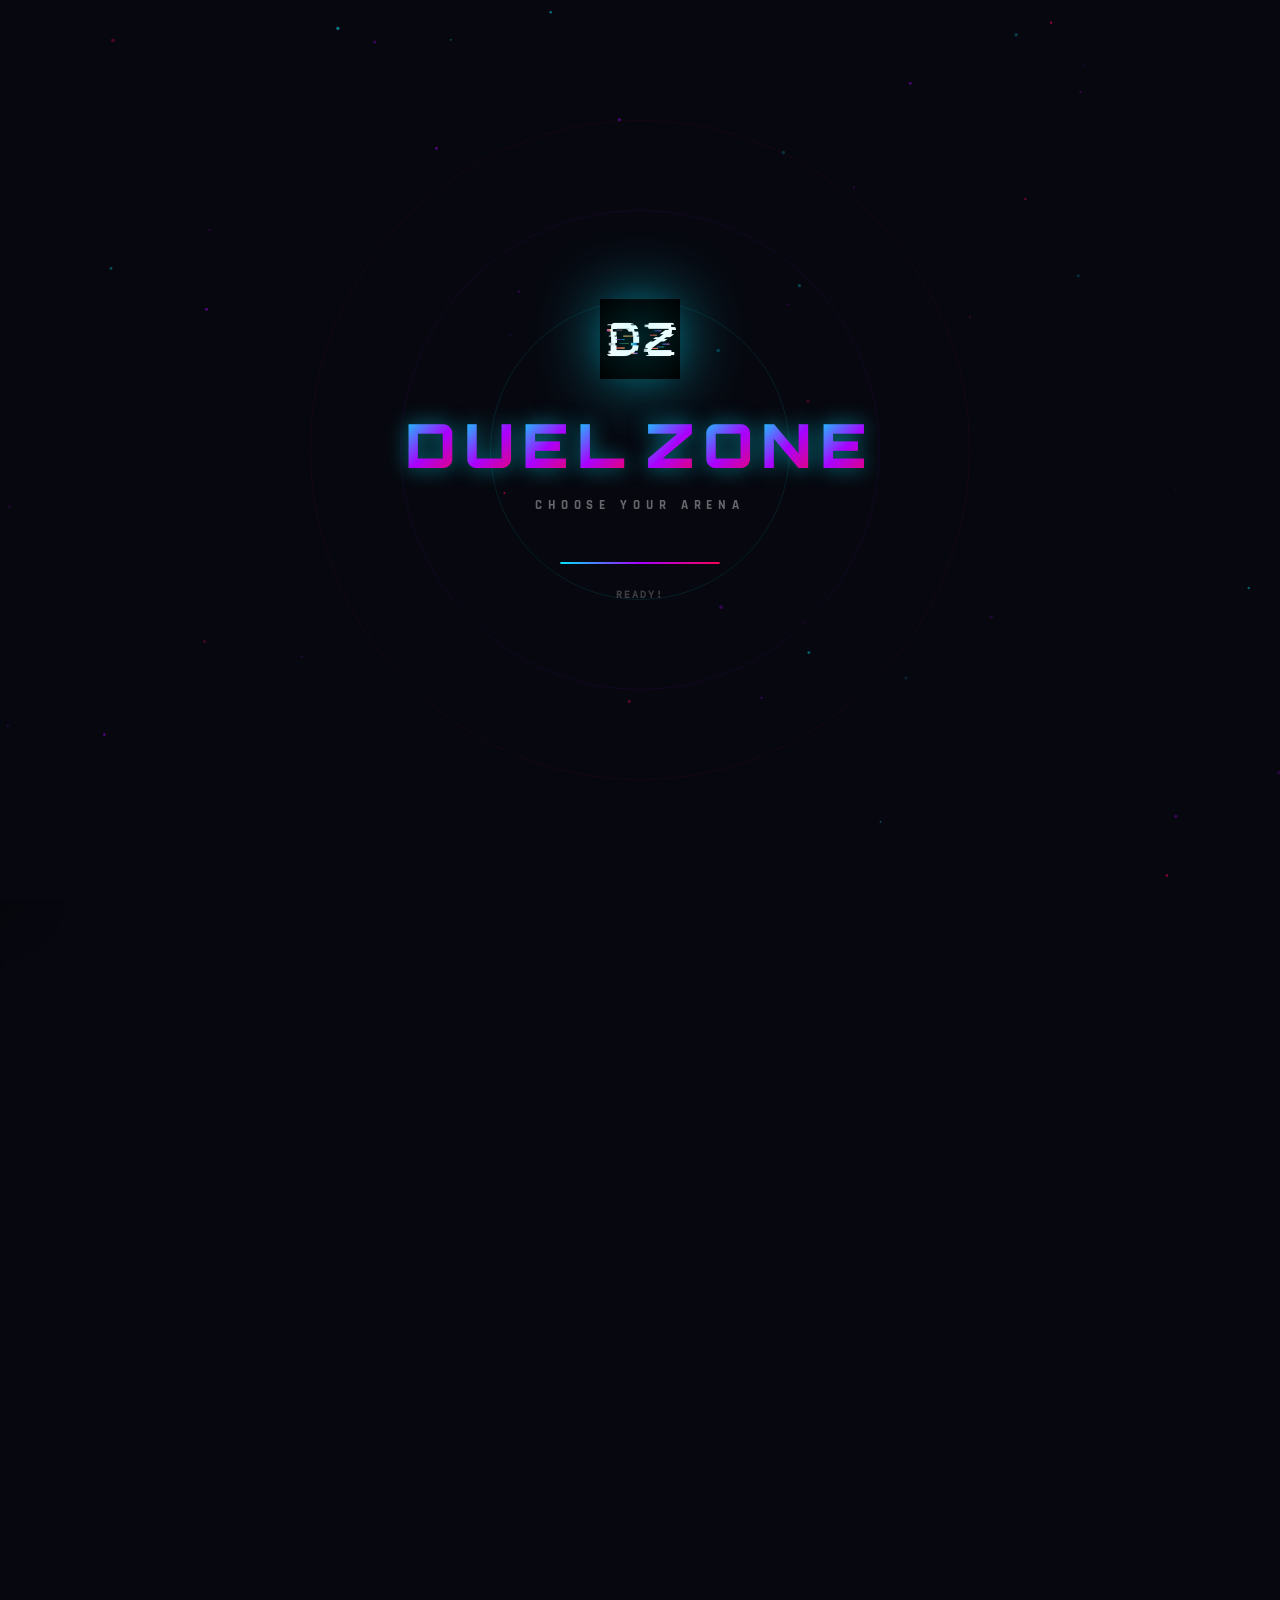
==== commit 8d855cf7: "Add files via upload" ====
--- a/index.html
+++ b/index.html
@@ -5266,30 +5266,30 @@
       <span class="dz-share-title">📤 Share Your Result</span>
       <button id="dz-share-close" class="dz-share-close" aria-label="Close">✕</button>
     </div>
+    <div class="dz-share-name-wrap">
+      <label class="dz-share-name-label" for="dz-share-name">Your name (shows on the card)</label>
+      <input id="dz-share-name" class="dz-share-name-input" type="text"
+             maxlength="18" placeholder="e.g. Rahul" autocomplete="off" spellcheck="false" />
+    </div>
     <div class="dz-share-preview-wrap">
       <div id="dz-share-preview" class="dz-share-preview">
         <div class="dz-share-spinner"></div>
       </div>
-      <p class="dz-share-hint">Save the image above, then share it anywhere!</p>
+      <p class="dz-share-hint">💡 Save image → share on Instagram with the caption below</p>
     </div>
     <div class="dz-share-actions">
-      <button id="dz-share-save-btn" class="dz-share-btn dz-share-btn--save">
-        📥 Save Image
-      </button>
-      <button id="dz-share-native-btn" class="dz-share-btn dz-share-btn--native">
-        📱 Share…
-      </button>
+      <button id="dz-share-save-btn" class="dz-share-btn dz-share-btn--save">📥 Save Image</button>
       <button id="dz-share-wa-btn" class="dz-share-btn dz-share-btn--wa">
-        <svg viewBox="0 0 24 24" fill="currentColor" width="18" height="18"><path d="M17.472 14.382c-.297-.149-1.758-.867-2.03-.967-.273-.099-.471-.148-.67.15-.197.297-.767.966-.94 1.164-.173.199-.347.223-.644.075-.297-.15-1.255-.463-2.39-1.475-.883-.788-1.48-1.761-1.653-2.059-.173-.297-.018-.458.13-.606.134-.133.298-.347.446-.52.149-.174.198-.298.298-.497.099-.198.05-.371-.025-.52-.075-.149-.669-1.612-.916-2.207-.242-.579-.487-.5-.669-.51-.173-.008-.371-.01-.57-.01-.198 0-.52.074-.792.372-.272.297-1.04 1.016-1.04 2.479 0 1.462 1.065 2.875 1.213 3.074.149.198 2.096 3.2 5.077 4.487.709.306 1.262.489 1.694.625.712.227 1.36.195 1.871.118.571-.085 1.758-.719 2.006-1.413.248-.694.248-1.289.173-1.413-.074-.124-.272-.198-.57-.347z"/><path d="M12.05 2C6.495 2 2 6.495 2 12.05c0 1.97.554 3.81 1.516 5.374L2 22l4.709-1.489A10.008 10.008 0 0012.05 22C17.605 22 22 17.505 22 11.95 22 6.395 17.605 2 12.05 2zm0 18.17a8.12 8.12 0 01-4.382-1.27l-.314-.186-3.26 1.031 1.05-3.17-.204-.325A8.13 8.13 0 013.88 11.95c0-4.51 3.66-8.17 8.17-8.17s8.17 3.66 8.17 8.17-3.66 8.22-8.17 8.22z"/></svg>
+        <svg viewBox="0 0 24 24" fill="currentColor" width="16" height="16"><path d="M17.472 14.382c-.297-.149-1.758-.867-2.03-.967-.273-.099-.471-.148-.67.15-.197.297-.767.966-.94 1.164-.173.199-.347.223-.644.075-.297-.15-1.255-.463-2.39-1.475-.883-.788-1.48-1.761-1.653-2.059-.173-.297-.018-.458.13-.606.134-.133.298-.347.446-.52.149-.174.198-.298.298-.497.099-.198.05-.371-.025-.52-.075-.149-.669-1.612-.916-2.207-.242-.579-.487-.5-.669-.51-.173-.008-.371-.01-.57-.01-.198 0-.52.074-.792.372-.272.297-1.04 1.016-1.04 2.479 0 1.462 1.065 2.875 1.213 3.074.149.198 2.096 3.2 5.077 4.487.709.306 1.262.489 1.694.625.712.227 1.36.195 1.871.118.571-.085 1.758-.719 2.006-1.413.248-.694.248-1.289.173-1.413-.074-.124-.272-.198-.57-.347z"/><path d="M12.05 2C6.495 2 2 6.495 2 12.05c0 1.97.554 3.81 1.516 5.374L2 22l4.709-1.489A10.008 10.008 0 0012.05 22C17.605 22 22 17.505 22 11.95 22 6.395 17.605 2 12.05 2zm0 18.17a8.12 8.12 0 01-4.382-1.27l-.314-.186-3.26 1.031 1.05-3.17-.204-.325A8.13 8.13 0 013.88 11.95c0-4.51 3.66-8.17 8.17-8.17s8.17 3.66 8.17 8.17-3.66 8.22-8.17 8.22z"/></svg>
         WhatsApp
       </button>
-      <button id="dz-share-tw-btn" class="dz-share-btn dz-share-btn--tw">
-        <svg viewBox="0 0 24 24" fill="currentColor" width="18" height="18"><path d="M18.244 2.25h3.308l-7.227 8.26 8.502 11.24H16.17l-5.214-6.817L4.99 21.75H1.68l7.73-8.835L1.254 2.25H8.08l4.713 6.231zm-1.161 17.52h1.833L7.084 4.126H5.117z"/></svg>
-        Twitter / X
-      </button>
-      <button id="dz-share-copy-btn" class="dz-share-btn dz-share-btn--copy">
-        🔗 Copy Link
-      </button>
+      <button id="dz-share-ig-btn" class="dz-share-btn dz-share-btn--ig">📸 Instagram</button>
+      <button id="dz-share-copy-btn" class="dz-share-btn dz-share-btn--copy">🔗 Copy Link</button>
+    </div>
+    <div id="dz-share-ig-wrap" class="dz-share-ig-wrap" style="display:none">
+      <div class="dz-share-ig-label">📋 Caption for Instagram (copy &amp; paste):</div>
+      <div id="dz-share-ig-caption" class="dz-share-ig-caption"></div>
+      <button id="dz-share-ig-copy" class="dz-share-ig-copy-btn">📋 Copy Caption</button>
     </div>
   </div>
 
--- a/style.css
+++ b/style.css
@@ -17063,123 +17063,105 @@
 
 /* ── Share button on result screens ── */
 .ghp-result-btn-share {
-  display: inline-flex;
-  align-items: center;
-  justify-content: center;
-  gap: 6px;
-  padding: 10px 20px;
-  border-radius: 10px;
-  font-family: 'Rajdhani', sans-serif;
-  font-weight: 700;
-  font-size: 0.95rem;
-  letter-spacing: 0.06em;
-  cursor: pointer;
-  border: 1.5px solid rgba(0,229,255,0.5);
-  background: rgba(0,229,255,0.10);
-  color: #00e5ff;
-  transition: background 0.18s, border-color 0.18s, transform 0.12s;
-  -webkit-tap-highlight-color: transparent;
-}
-.ghp-result-btn-share:hover,
-.ghp-result-btn-share:active {
-  background: rgba(0,229,255,0.20);
-  border-color: #00e5ff;
-  transform: translateY(-1px);
-}
-.pb-btn-share {
-  background: rgba(0,255,136,0.08) !important;
-  border-color: rgba(0,255,136,0.5) !important;
-  color: #00ff88 !important;
-}
-.pb-btn-share:hover { background: rgba(0,255,136,0.18) !important; }
+  display:inline-flex; align-items:center; justify-content:center; gap:6px;
+  padding:10px 20px; border-radius:10px;
+  font-family:'Rajdhani',sans-serif; font-weight:700; font-size:0.95rem;
+  letter-spacing:0.06em; cursor:pointer;
+  border:1.5px solid rgba(0,229,255,0.5);
+  background:rgba(0,229,255,0.10); color:#00e5ff;
+  transition:background 0.18s, border-color 0.18s, transform 0.12s;
+  -webkit-tap-highlight-color:transparent;
+}
+.ghp-result-btn-share:hover { background:rgba(0,229,255,0.20); border-color:#00e5ff; transform:translateY(-1px); }
+.pb-btn-share { background:rgba(0,255,136,0.08)!important; border-color:rgba(0,255,136,0.5)!important; color:#00ff88!important; }
 .pp-ov-sharebtn {
-  display: block; width:100%; max-width:220px; margin:6px auto 0;
+  display:block; width:100%; max-width:220px; margin:6px auto 0;
   padding:10px 0; border-radius:8px;
-  font-family:'Orbitron',sans-serif; font-size:0.8rem; font-weight:700;
-  letter-spacing:0.08em; cursor:pointer;
-  border:1.5px solid rgba(0,229,255,0.5);
-  background:rgba(0,229,255,0.08); color:#00e5ff;
-  transition:background 0.18s;
+  font-family:'Orbitron',sans-serif; font-size:0.8rem; font-weight:700; letter-spacing:0.08em;
+  cursor:pointer; border:1.5px solid rgba(0,229,255,0.5);
+  background:rgba(0,229,255,0.08); color:#00e5ff; transition:background 0.18s;
 }
 .pp-ov-sharebtn:hover { background:rgba(0,229,255,0.20); }
 
 /* ── Backdrop ── */
 .dz-share-backdrop {
-  position: fixed;
-  inset: 0;
-  background: rgba(0,0,0,0.82);
-  backdrop-filter: blur(6px);
-  -webkit-backdrop-filter: blur(6px);
-  z-index: 100000;
-  opacity: 0;
-  visibility: hidden;
-  pointer-events: none;
-  transition: opacity 0.25s ease, visibility 0.25s;
-}
-.dz-share-backdrop.active {
-  opacity: 1;
-  visibility: visible;
-  pointer-events: auto;
-}
+  position:fixed; inset:0;
+  background:rgba(0,0,0,0.82);
+  backdrop-filter:blur(6px); -webkit-backdrop-filter:blur(6px);
+  z-index:100000;
+  opacity:0; visibility:hidden; pointer-events:none;
+  transition:opacity 0.25s ease, visibility 0.25s;
+}
+.dz-share-backdrop.active { opacity:1; visibility:visible; pointer-events:auto; }
 
 /* ── Modal panel ── */
 .dz-share-modal {
-  position: fixed;
-  left: 50%;
-  top: 50%;
-  transform: translate(-50%, -46%) scale(0.93);
-  width: min(480px, 94vw);
-  max-height: 92vh;
-  background: #0d0f1c;
-  border: 1px solid rgba(255,255,255,0.12);
-  border-radius: 18px;
-  box-shadow: 0 24px 80px rgba(0,0,0,0.9),
-              0 0 0 1px rgba(0,229,255,0.07);
-  z-index: 100001;
-  display: flex;
-  flex-direction: column;
-  overflow: hidden;
-  opacity: 0;
-  visibility: hidden;
-  pointer-events: none;
-  transition: opacity 0.25s ease,
-              transform 0.28s cubic-bezier(0.34,1.4,0.64,1),
-              visibility 0.25s;
+  position:fixed; left:50%; top:50%;
+  transform:translate(-50%,-46%) scale(0.93);
+  width:min(460px,94vw); max-height:92vh;
+  background:#0d0f1c;
+  border:1px solid rgba(255,255,255,0.12);
+  border-radius:18px;
+  box-shadow:0 24px 80px rgba(0,0,0,0.9), 0 0 0 1px rgba(0,229,255,0.07);
+  z-index:100001;
+  display:flex; flex-direction:column; overflow-y:auto;
+  opacity:0; visibility:hidden; pointer-events:none;
+  transition:opacity 0.25s ease, transform 0.28s cubic-bezier(0.34,1.4,0.64,1), visibility 0.25s;
 }
 .dz-share-modal.active {
-  opacity: 1;
-  visibility: visible;
-  pointer-events: auto;
-  transform: translate(-50%, -50%) scale(1);
+  opacity:1; visibility:visible; pointer-events:auto;
+  transform:translate(-50%,-50%) scale(1);
 }
 
 /* ── Header ── */
 .dz-share-header {
-  display: flex; align-items: center; justify-content: space-between;
-  padding: 13px 16px 11px;
-  border-bottom: 1px solid rgba(255,255,255,0.07);
-  background: rgba(255,255,255,0.03);
-  flex-shrink: 0;
+  display:flex; align-items:center; justify-content:space-between;
+  padding:13px 16px 11px;
+  border-bottom:1px solid rgba(255,255,255,0.07);
+  background:rgba(255,255,255,0.03); flex-shrink:0;
 }
 .dz-share-title {
-  font-family: 'Orbitron', sans-serif;
-  font-size: 0.82rem; font-weight: 700;
-  letter-spacing: 0.06em; color: #fff;
+  font-family:'Orbitron',sans-serif; font-size:0.82rem; font-weight:700;
+  letter-spacing:0.06em; color:#fff;
 }
 .dz-share-close {
   width:30px; height:30px; border-radius:50%;
   border:1px solid rgba(255,255,255,0.12);
   background:rgba(255,255,255,0.05);
-  color:rgba(255,255,255,0.6); cursor:pointer;
-  font-size:0.85rem; display:flex; align-items:center; justify-content:center;
+  color:rgba(255,255,255,0.6); cursor:pointer; font-size:0.85rem;
+  display:flex; align-items:center; justify-content:center;
   transition:background 0.15s, color 0.15s; flex-shrink:0;
 }
 .dz-share-close:hover { background:rgba(255,255,255,0.14); color:#fff; }
 
+/* ── Name input ── */
+.dz-share-name-wrap {
+  padding:10px 14px 4px; flex-shrink:0;
+  display:flex; flex-direction:column; gap:5px;
+}
+.dz-share-name-label {
+  font-family:'Rajdhani',sans-serif; font-size:0.72rem;
+  color:rgba(255,255,255,0.40); letter-spacing:0.06em; text-transform:uppercase;
+}
+.dz-share-name-input {
+  width:100%; padding:9px 12px; box-sizing:border-box;
+  background:rgba(255,255,255,0.06);
+  border:1.5px solid rgba(255,255,255,0.12);
+  border-radius:10px; color:#fff;
+  font-family:'Rajdhani',sans-serif; font-size:0.95rem; font-weight:600;
+  outline:none; transition:border-color 0.2s, background 0.2s;
+  -webkit-tap-highlight-color:transparent;
+}
+.dz-share-name-input:focus {
+  border-color:rgba(0,229,255,0.6);
+  background:rgba(0,229,255,0.07);
+}
+.dz-share-name-input::placeholder { color:rgba(255,255,255,0.22); }
+
 /* ── Card preview ── */
-.dz-share-preview-wrap { padding: 12px 14px 6px; flex-shrink:0; }
+.dz-share-preview-wrap { padding:10px 14px 4px; flex-shrink:0; }
 .dz-share-preview {
-  width:100%; min-height:100px;
+  width:100%; min-height:90px;
   border-radius:10px; overflow:hidden;
   background:#07080f;
   border:1px solid rgba(255,255,255,0.07);
@@ -17188,13 +17170,13 @@
 .dz-share-preview img { width:100%; border-radius:8px; display:block; }
 .dz-share-hint {
   margin:5px 0 0; text-align:center;
-  font-family:'Rajdhani',sans-serif; font-size:0.7rem;
-  color:rgba(255,255,255,0.26); letter-spacing:0.04em;
+  font-family:'Rajdhani',sans-serif; font-size:0.70rem;
+  color:rgba(255,255,255,0.26); letter-spacing:0.03em;
 }
 
 /* ── Spinner ── */
 .dz-share-spinner {
-  width:32px; height:32px;
+  width:30px; height:30px;
   border:3px solid rgba(0,229,255,0.14);
   border-top-color:#00e5ff;
   border-radius:50%;
@@ -17204,21 +17186,20 @@
 
 /* ── Action grid ── */
 .dz-share-actions {
-  display: grid;
-  grid-template-columns: 1fr 1fr 1fr;
-  gap: 8px;
-  padding: 8px 14px 16px;
-  flex-shrink: 0;
-}
-.dz-share-btn--save   { grid-column: 1; }
-.dz-share-btn--native { grid-column: 2 / 4; }
+  display:grid;
+  grid-template-columns:1fr 1fr;
+  gap:8px; padding:8px 14px 10px; flex-shrink:0;
+}
+.dz-share-btn--save { grid-column:1; }
+.dz-share-btn--wa   { grid-column:2; }
+.dz-share-btn--ig   { grid-column:1; }
+.dz-share-btn--copy { grid-column:2; }
 
 .dz-share-btn {
   display:flex; align-items:center; justify-content:center;
-  gap:5px; padding:10px 4px;
+  gap:5px; padding:10px 6px;
   border-radius:10px;
-  font-family:'Rajdhani',sans-serif;
-  font-weight:700; font-size:0.8rem;
+  font-family:'Rajdhani',sans-serif; font-weight:700; font-size:0.82rem;
   letter-spacing:0.03em; cursor:pointer;
   border:1.5px solid transparent;
   transition:transform 0.12s, background 0.15s, border-color 0.15s;
@@ -17226,22 +17207,121 @@
 }
 .dz-share-btn:active { transform:scale(0.95); }
 
-.dz-share-btn--save   { background:rgba(170,0,255,0.12); border-color:rgba(170,0,255,0.38); color:#cc44ff; }
+.dz-share-btn--save { background:rgba(170,0,255,0.12); border-color:rgba(170,0,255,0.38); color:#cc44ff; }
 .dz-share-btn--save:hover { background:rgba(170,0,255,0.22); border-color:#aa00ff; }
 
-.dz-share-btn--native { background:rgba(0,229,255,0.10); border-color:rgba(0,229,255,0.38); color:#00e5ff; }
-.dz-share-btn--native:hover { background:rgba(0,229,255,0.20); border-color:#00e5ff; }
-
-.dz-share-btn--wa  { background:rgba(37,211,102,0.12); border-color:rgba(37,211,102,0.38); color:#25d366; }
+.dz-share-btn--wa { background:rgba(37,211,102,0.12); border-color:rgba(37,211,102,0.38); color:#25d366; }
 .dz-share-btn--wa:hover { background:rgba(37,211,102,0.22); border-color:#25d366; }
 
-.dz-share-btn--tw  { background:rgba(255,255,255,0.06); border-color:rgba(255,255,255,0.18); color:#fff; }
-.dz-share-btn--tw:hover { background:rgba(255,255,255,0.13); border-color:rgba(255,255,255,0.38); }
+.dz-share-btn--ig { background:rgba(225,48,108,0.12); border-color:rgba(225,48,108,0.38); color:#e1306c; }
+.dz-share-btn--ig:hover { background:rgba(225,48,108,0.22); border-color:#e1306c; }
 
 .dz-share-btn--copy { background:rgba(0,229,255,0.07); border-color:rgba(0,229,255,0.24); color:#00e5ff; }
 .dz-share-btn--copy:hover { background:rgba(0,229,255,0.17); border-color:#00e5ff; }
 
+/* ── Instagram caption box ── */
+.dz-share-ig-wrap {
+  margin:0 14px 14px;
+  background:rgba(255,255,255,0.04);
+  border:1px solid rgba(225,48,108,0.25);
+  border-radius:10px; padding:10px 12px;
+  flex-shrink:0;
+}
+.dz-share-ig-label {
+  font-family:'Rajdhani',sans-serif; font-size:0.72rem;
+  color:rgba(255,255,255,0.40); letter-spacing:0.05em;
+  text-transform:uppercase; margin-bottom:6px;
+}
+.dz-share-ig-caption {
+  font-family:'Rajdhani',sans-serif; font-size:0.85rem;
+  color:rgba(255,255,255,0.80); line-height:1.5;
+  white-space:pre-wrap; word-break:break-all;
+  margin-bottom:8px;
+}
+.dz-share-ig-copy-btn {
+  display:block; width:100%; padding:8px 0;
+  border-radius:8px; cursor:pointer;
+  border:1px solid rgba(225,48,108,0.38);
+  background:rgba(225,48,108,0.10); color:#e1306c;
+  font-family:'Rajdhani',sans-serif; font-weight:700; font-size:0.82rem;
+  transition:background 0.15s;
+}
+.dz-share-ig-copy-btn:hover { background:rgba(225,48,108,0.22); }
+
+/* ── Beat-score popup ── */
+#dz-beat-popup {
+  position:fixed; inset:0; z-index:200000;
+  display:flex; align-items:center; justify-content:center;
+  background:rgba(0,0,0,0.85); backdrop-filter:blur(8px);
+  opacity:0; visibility:hidden; pointer-events:none;
+  transition:opacity 0.3s ease, visibility 0.3s;
+}
+#dz-beat-popup.active { opacity:1; visibility:visible; pointer-events:auto; }
+.dz-beat-inner {
+  background:linear-gradient(160deg,#0e1022,#18080f);
+  border-radius:20px; padding:32px 28px;
+  text-align:center; max-width:320px; width:90%;
+  border:2px solid rgba(0,229,255,0.3);
+  box-shadow:0 0 60px rgba(0,229,255,0.15);
+  animation:dzBeatIn 0.35s cubic-bezier(0.34,1.56,0.64,1);
+}
+@keyframes dzBeatIn { from{transform:scale(0.8);opacity:0} to{transform:scale(1);opacity:1} }
+.dz-beat-emoji { font-size:3rem; margin-bottom:10px; }
+.dz-beat-title {
+  font-family:'Orbitron',sans-serif; font-size:1.1rem; font-weight:900;
+  color:#fff; letter-spacing:0.04em; margin-bottom:6px; line-height:1.3;
+}
+.dz-beat-detail {
+  font-family:'Rajdhani',sans-serif; font-size:0.88rem;
+  color:rgba(200,210,255,0.60); margin-bottom:22px; line-height:1.4;
+}
+.dz-beat-btns { display:flex; flex-direction:column; gap:10px; }
+.dz-beat-share-btn {
+  padding:13px 0; border:none; border-radius:28px;
+  background:linear-gradient(135deg,#00e5ff,#0070ff);
+  color:#000; font-family:'Orbitron',sans-serif;
+  font-size:0.72rem; font-weight:700; letter-spacing:0.1em;
+  cursor:pointer; transition:transform 0.12s, box-shadow 0.15s;
+  box-shadow:0 4px 20px rgba(0,229,255,0.35);
+}
+.dz-beat-share-btn:hover { transform:translateY(-2px); box-shadow:0 6px 28px rgba(0,229,255,0.55); }
+.dz-beat-close-btn {
+  padding:10px 0; border-radius:28px;
+  border:1px solid rgba(255,255,255,0.15);
+  background:transparent; color:rgba(255,255,255,0.40);
+  font-family:'Rajdhani',sans-serif; font-size:0.85rem; cursor:pointer;
+  transition:color 0.15s, border-color 0.15s;
+}
+.dz-beat-close-btn:hover { color:rgba(255,255,255,0.70); border-color:rgba(255,255,255,0.30); }
+
+/* ── Challenge banner (shown when opened via challenge link) ── */
+#dz-challenge-banner {
+  position:fixed; top:0; left:0; right:0; z-index:99999;
+  display:flex; align-items:center; gap:10px;
+  padding:10px 16px;
+  background:linear-gradient(135deg,#0d1117,#1a0a00);
+  border-bottom:2px solid #ff9100;
+  box-shadow:0 4px 24px rgba(255,145,0,0.25);
+  transform:translateY(-100%);
+  transition:transform 0.4s cubic-bezier(0.34,1.2,0.64,1);
+}
+#dz-challenge-banner.active { transform:translateY(0); }
+.dz-cb-icon { font-size:1.4rem; flex-shrink:0; }
+.dz-cb-text {
+  flex:1; font-family:'Rajdhani',sans-serif; font-size:0.9rem;
+  color:rgba(255,255,255,0.85); line-height:1.3;
+}
+.dz-cb-text strong { color:#ff9100; }
+.dz-cb-close {
+  width:26px; height:26px; border-radius:50%; flex-shrink:0;
+  border:1px solid rgba(255,255,255,0.15);
+  background:rgba(255,255,255,0.05);
+  color:rgba(255,255,255,0.5); cursor:pointer; font-size:0.75rem;
+  display:flex; align-items:center; justify-content:center;
+  transition:background 0.15s;
+}
+.dz-cb-close:hover { background:rgba(255,255,255,0.14); color:#fff; }
+
 @media (max-width:360px) {
   .dz-share-actions { grid-template-columns:1fr 1fr; }
-  .dz-share-btn--native { grid-column:2; }
-}
+}
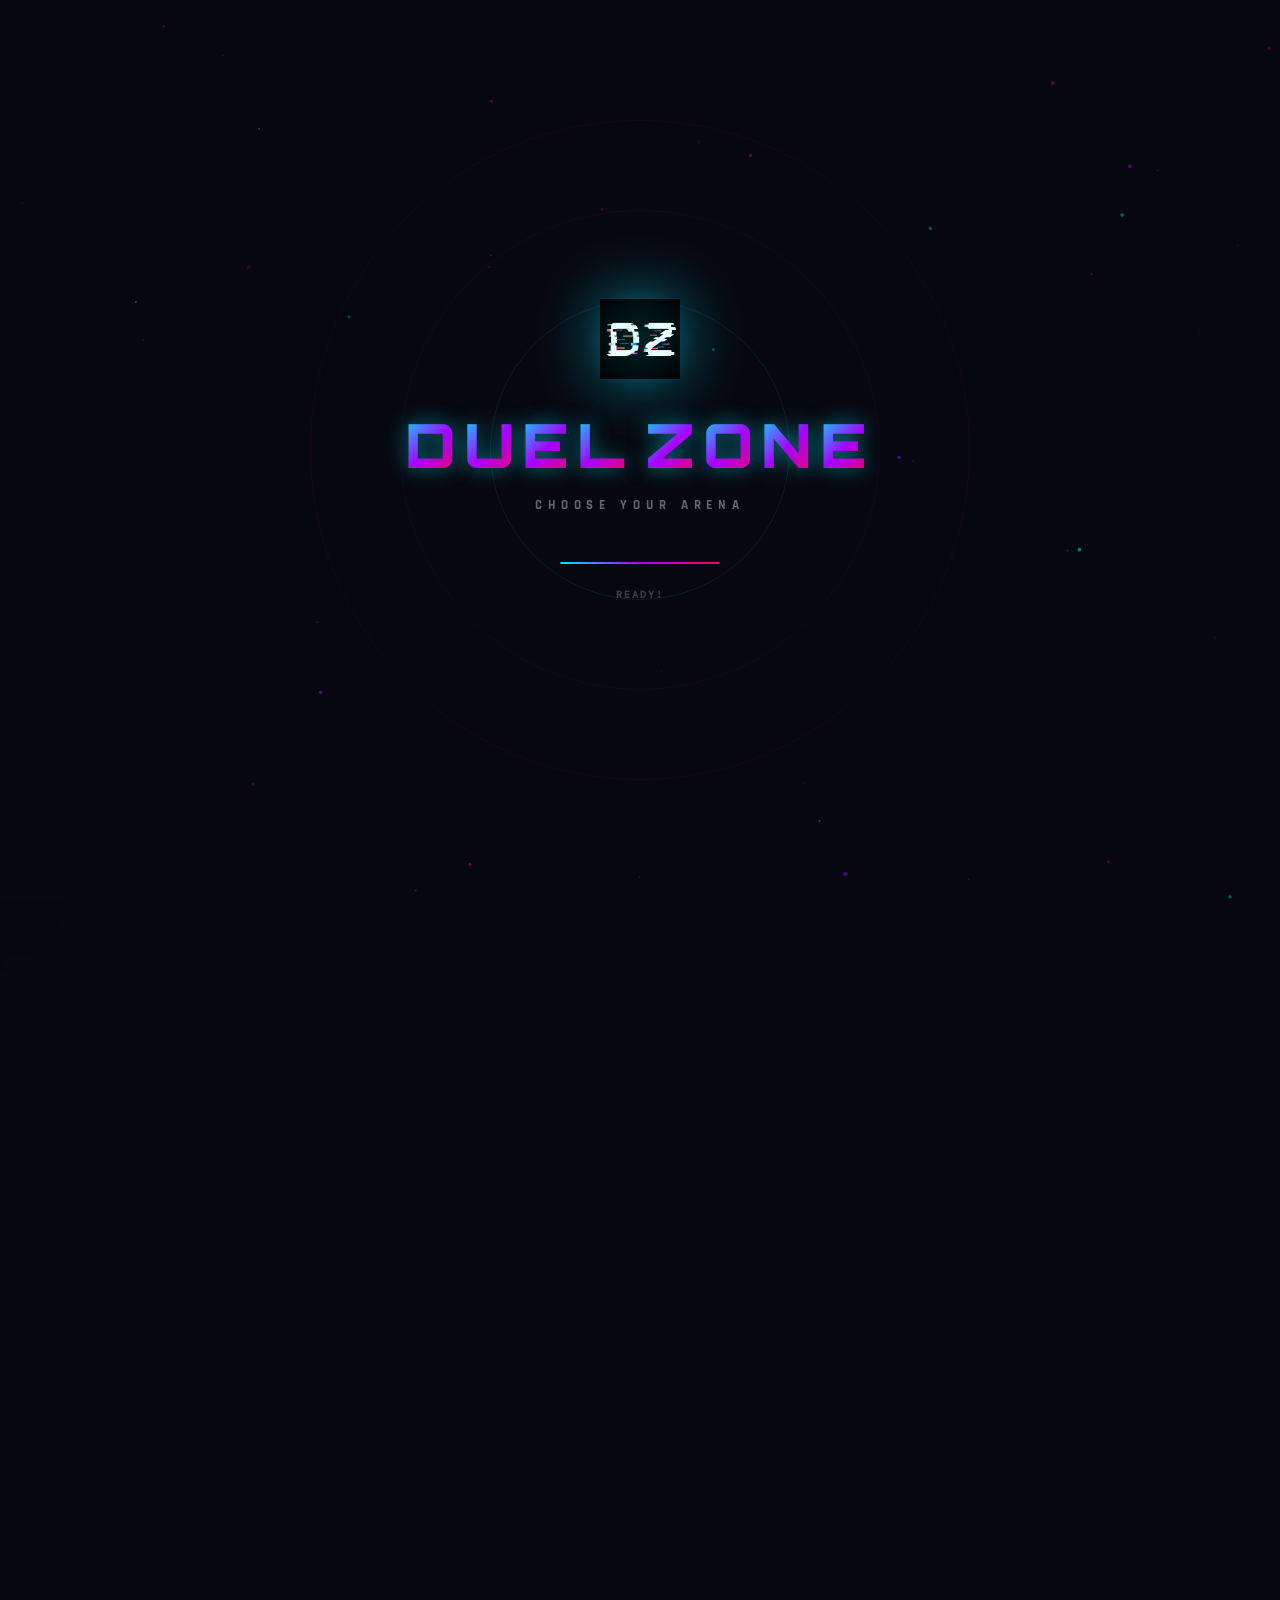
==== commit 669fbb7f: "Add files via upload" ====
--- a/index.html
+++ b/index.html
@@ -5260,11 +5260,11 @@
   <!-- ══════════════════════════════════════════════
        SHARE MODAL
   ══════════════════════════════════════════════ -->
-  <div id="dz-share-backdrop" class="dz-share-backdrop"></div>
+  <div id="dz-share-backdrop" class="dz-share-backdrop" onclick="DZShare.closeModal()"></div>
   <div id="dz-share-modal" class="dz-share-modal" role="dialog" aria-modal="true" aria-label="Share result">
     <div class="dz-share-header">
       <span class="dz-share-title">📤 Share Your Result</span>
-      <button id="dz-share-close" class="dz-share-close" aria-label="Close">✕</button>
+      <button id="dz-share-close" class="dz-share-close" aria-label="Close" onclick="DZShare.closeModal()">✕</button>
     </div>
     <div class="dz-share-name-wrap">
       <label class="dz-share-name-label" for="dz-share-name">Your name (shows on the card)</label>
@@ -5278,18 +5278,18 @@
       <p class="dz-share-hint">💡 Save image → share on Instagram with the caption below</p>
     </div>
     <div class="dz-share-actions">
-      <button id="dz-share-save-btn" class="dz-share-btn dz-share-btn--save">📥 Save Image</button>
-      <button id="dz-share-wa-btn" class="dz-share-btn dz-share-btn--wa">
+      <button id="dz-share-save-btn" class="dz-share-btn dz-share-btn--save" onclick="DZShare._saveImg()">📥 Save Image</button>
+      <button id="dz-share-wa-btn" class="dz-share-btn dz-share-btn--wa" onclick="DZShare._wa()">
         <svg viewBox="0 0 24 24" fill="currentColor" width="16" height="16"><path d="M17.472 14.382c-.297-.149-1.758-.867-2.03-.967-.273-.099-.471-.148-.67.15-.197.297-.767.966-.94 1.164-.173.199-.347.223-.644.075-.297-.15-1.255-.463-2.39-1.475-.883-.788-1.48-1.761-1.653-2.059-.173-.297-.018-.458.13-.606.134-.133.298-.347.446-.52.149-.174.198-.298.298-.497.099-.198.05-.371-.025-.52-.075-.149-.669-1.612-.916-2.207-.242-.579-.487-.5-.669-.51-.173-.008-.371-.01-.57-.01-.198 0-.52.074-.792.372-.272.297-1.04 1.016-1.04 2.479 0 1.462 1.065 2.875 1.213 3.074.149.198 2.096 3.2 5.077 4.487.709.306 1.262.489 1.694.625.712.227 1.36.195 1.871.118.571-.085 1.758-.719 2.006-1.413.248-.694.248-1.289.173-1.413-.074-.124-.272-.198-.57-.347z"/><path d="M12.05 2C6.495 2 2 6.495 2 12.05c0 1.97.554 3.81 1.516 5.374L2 22l4.709-1.489A10.008 10.008 0 0012.05 22C17.605 22 22 17.505 22 11.95 22 6.395 17.605 2 12.05 2zm0 18.17a8.12 8.12 0 01-4.382-1.27l-.314-.186-3.26 1.031 1.05-3.17-.204-.325A8.13 8.13 0 013.88 11.95c0-4.51 3.66-8.17 8.17-8.17s8.17 3.66 8.17 8.17-3.66 8.22-8.17 8.22z"/></svg>
         WhatsApp
       </button>
-      <button id="dz-share-ig-btn" class="dz-share-btn dz-share-btn--ig">📸 Instagram</button>
-      <button id="dz-share-copy-btn" class="dz-share-btn dz-share-btn--copy">🔗 Copy Link</button>
+      <button id="dz-share-ig-btn" class="dz-share-btn dz-share-btn--ig" onclick="DZShare._ig()">📸 Instagram</button>
+      <button id="dz-share-copy-btn" class="dz-share-btn dz-share-btn--copy" onclick="DZShare._copy()">🔗 Copy Link</button>
     </div>
     <div id="dz-share-ig-wrap" class="dz-share-ig-wrap" style="display:none">
       <div class="dz-share-ig-label">📋 Caption for Instagram (copy &amp; paste):</div>
       <div id="dz-share-ig-caption" class="dz-share-ig-caption"></div>
-      <button id="dz-share-ig-copy" class="dz-share-ig-copy-btn">📋 Copy Caption</button>
+      <button id="dz-share-ig-copy" class="dz-share-ig-copy-btn" onclick="DZShare._copyCaption()">📋 Copy Caption</button>
     </div>
   </div>
 
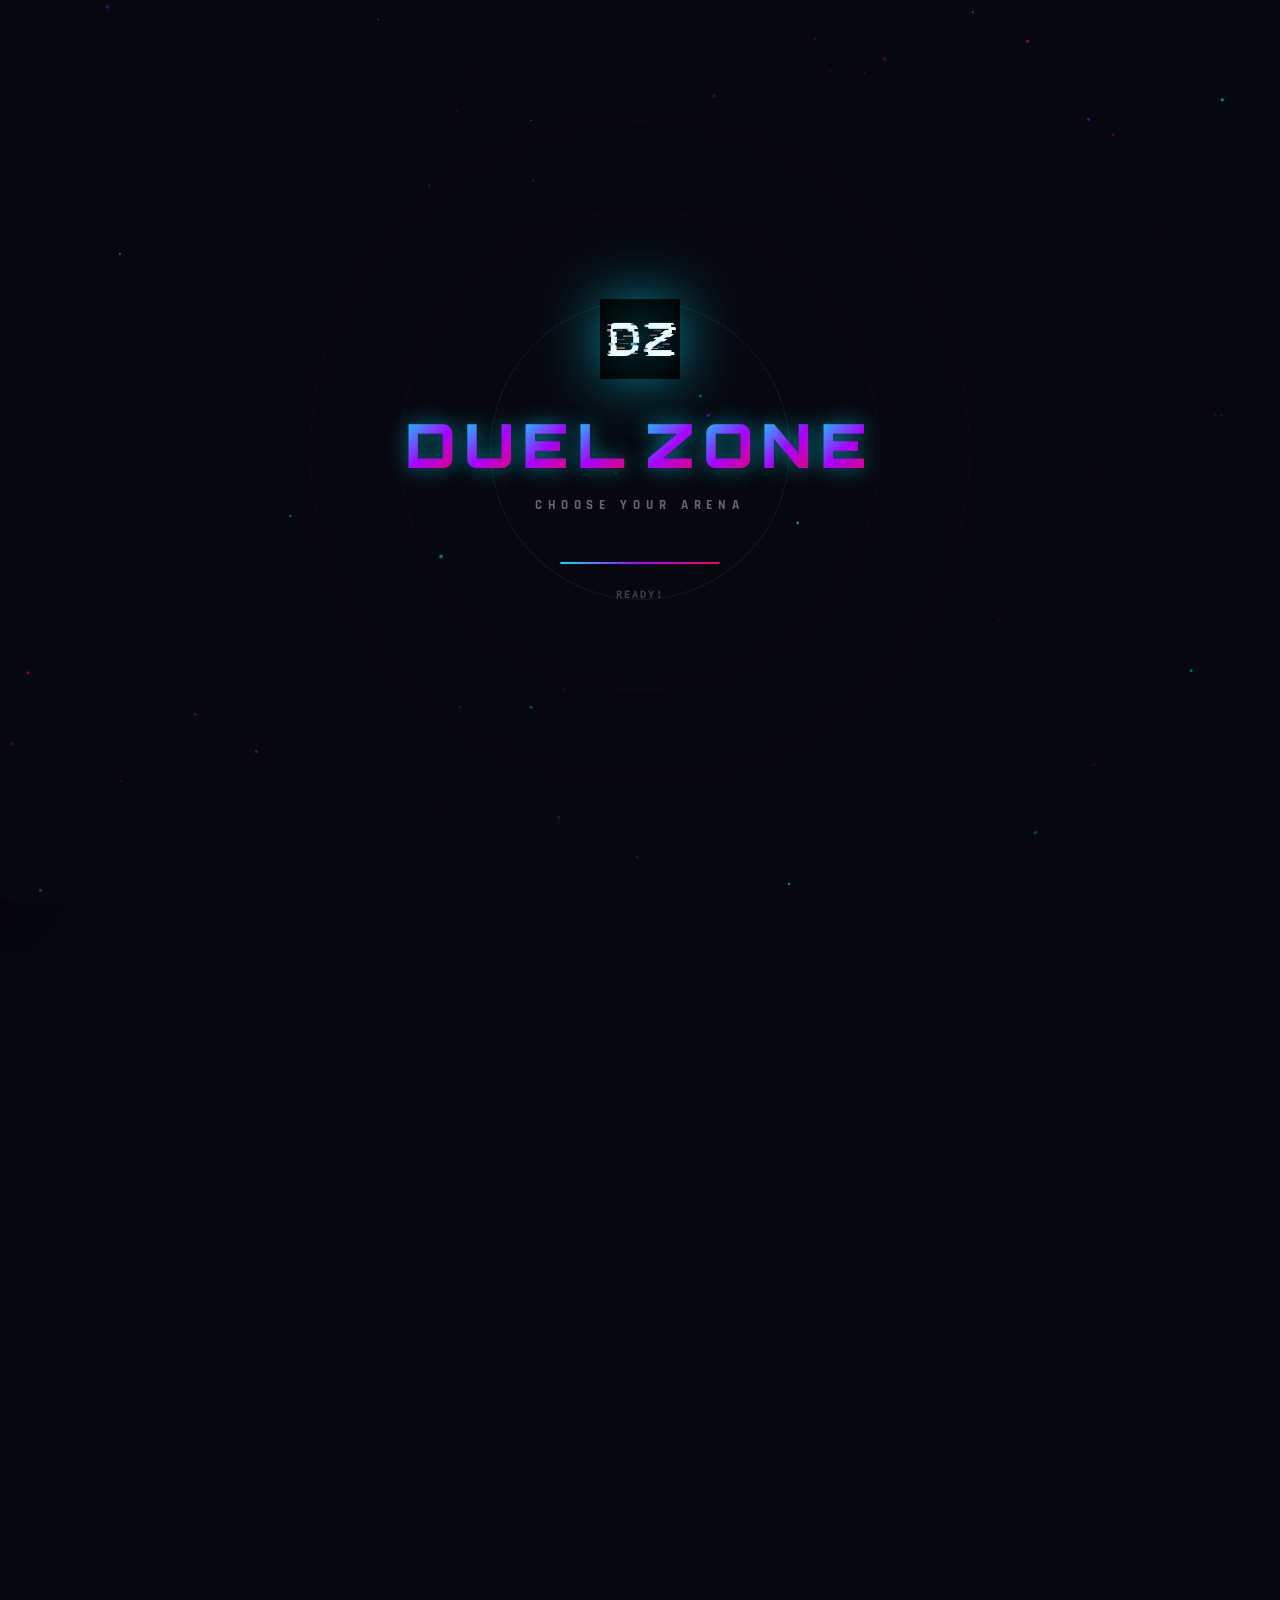
==== commit 61ab4aad: "Add files via upload" ====
--- a/index.html
+++ b/index.html
@@ -30,8 +30,8 @@
 <body>
 
   <!-- ── Early route guard ─────────────────────────────────────
-       1. If URL has a known game slug → hide hub immediately
-       2. If redirected via 404.html → read slug from sessionStorage
+       Reads ?game= param (set by 404.html) OR pathname slug
+       Hides hub IMMEDIATELY before any other script runs
   ──────────────────────────────────────────────────────────── -->
   <script>
   (function(){
@@ -41,28 +41,31 @@
       'reaction-duel','ludo','sudoku','carrom','minesweeper','bomberman',
       'space-dodge','star-catcher','tanks','territory','draw-and-guess'];
 
-    // Check sessionStorage first (set by 404.html redirect)
-    var ssSlug = sessionStorage.getItem('dz_gh_slug');
-    if (ssSlug && KNOWN.indexOf(ssSlug) !== -1) {
-      sessionStorage.removeItem('dz_gh_slug');
-      window.__dz_startup_slug = ssSlug;
+    var slug = null;
+
+    // Priority 1: ?game= query param (set by 404.html redirect — most reliable)
+    try {
+      var qp = new URLSearchParams(window.location.search);
+      var gp = qp.get('game');
+      if (gp && KNOWN.indexOf(gp) !== -1) slug = gp;
+    } catch(e) {}
+
+    // Priority 2: pathname (works on duelzone.online/chess directly)
+    if (!slug) {
+      var parts = window.location.pathname.split('/').filter(Boolean);
+      for (var i = parts.length - 1; i >= 0; i--) {
+        if (KNOWN.indexOf(parts[i]) !== -1) { slug = parts[i]; break; }
+      }
     }
 
-    // Also check direct URL pathname
-    var parts = window.location.pathname.split('/').filter(Boolean);
-    // For github.io/REPO/chess → parts = ['REPO','chess']
-    // For duelzone.online/chess  → parts = ['chess']
-    var slug = null;
-    for (var i = parts.length - 1; i >= 0; i--) {
-      if (KNOWN.indexOf(parts[i]) !== -1) { slug = parts[i]; break; }
-    }
-    if (slug) window.__dz_startup_slug = slug;
-
-    // Hide hub immediately if we have a game to show
-    if (window.__dz_startup_slug) {
+    if (slug) {
+      window.__dz_startup_slug = slug;
+      // Hide hub RIGHT NOW — inline, synchronous, no waiting
+      document.documentElement.style.cssText += ';--dz-routing:1';
+      // Also hide on DOMContentLoaded (double safety)
       document.addEventListener('DOMContentLoaded', function(){
         var hub = document.getElementById('screen-hub');
-        if (hub) hub.classList.add('hidden');
+        if (hub) { hub.classList.add('hidden'); hub.style.setProperty('display','none','important'); }
       });
     }
   })();
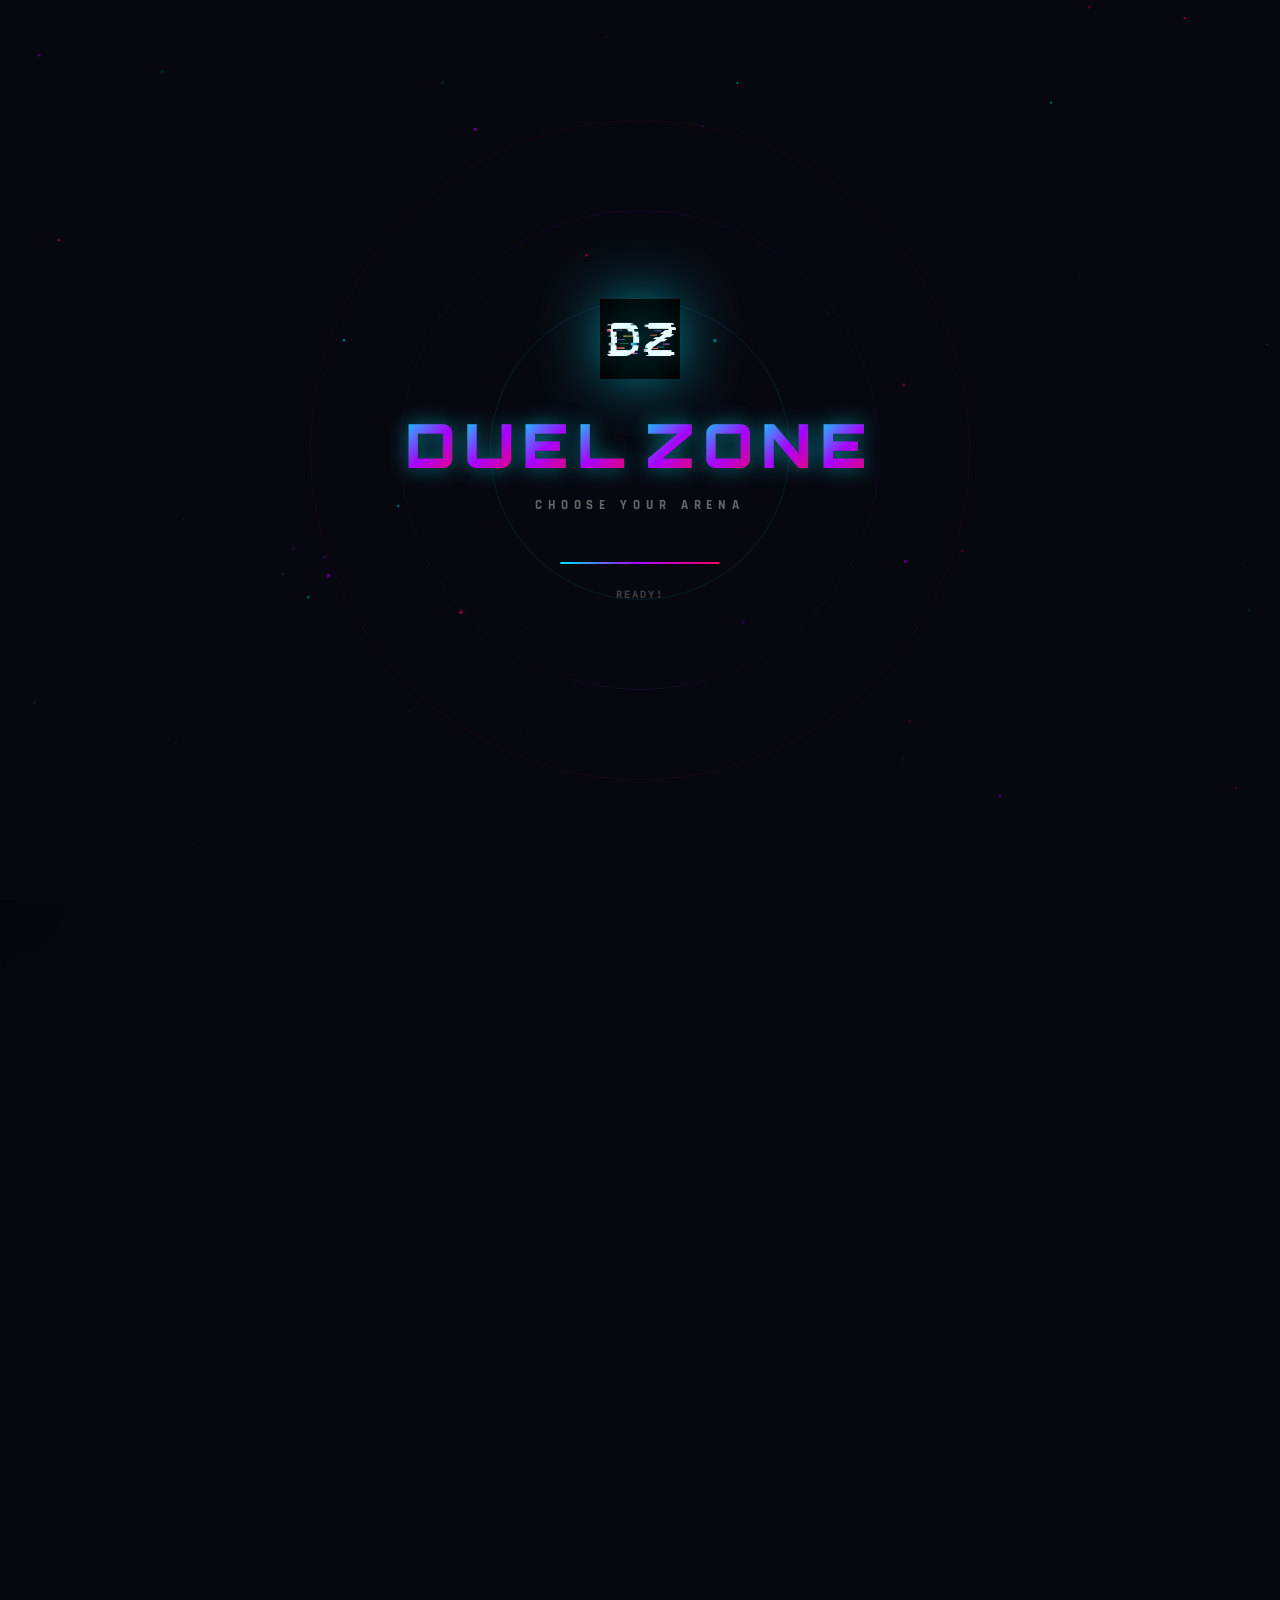
==== commit 5e070ae1: "Add files via upload" ====
--- a/index.html
+++ b/index.html
@@ -2796,16 +2796,16 @@
         <div id="mfd-grid"></div>
 
         <!-- Game over overlay -->
-        <div id="mfd-result" class="hidden">
-          <div id="mfd-result-inner">
-            <div id="mfd-result-icon"></div>
-            <div id="mfd-result-title"></div>
-            <div id="mfd-result-scores"></div>
-            <div id="mfd-result-btns">
-              <button id="mfd-play-again" class="ghp-result-btn-primary" style="--rb-color:#c084fc;">▶ Play Again</button>
-              <button id="mfd-result-setup" class="ghp-result-btn-secondary">⚙ Setup</button>
-              <button id="mfd-result-hub" class="ghp-result-btn-secondary">⬅ Hub</button>
-              <button class="ghp-result-btn-share" onclick="DZShare.openModal()">📤 Share</button>
+        <div id="mfd-result" class="dz-result-overlay hidden" style="--dz-res-color:#c084fc">
+          <div class="dz-result-card">
+            <div class="dz-result-trophy" id="mfd-result-icon">🏆</div>
+            <div class="dz-result-title" id="mfd-result-title"></div>
+            <div class="dz-result-sub" id="mfd-result-scores"></div>
+            <button id="mfd-play-again" class="dz-result-play-again">↺ Play Again</button>
+            <div class="dz-result-row">
+              <button id="mfd-result-setup" class="dz-result-btn-sec">⚙ Setup</button>
+              <button id="mfd-result-hub" class="dz-result-btn-sec">← Hub</button>
+              <button class="dz-result-btn-share" onclick="DZShare.openModal()">📤 Share</button>
             </div>
           </div>
         </div>
@@ -2925,16 +2925,16 @@
         </div>
 
         <!-- Game over overlay -->
-        <div id="cdd-result" class="hidden">
-          <div id="cdd-result-inner">
-            <div id="cdd-result-icon"></div>
-            <div id="cdd-result-title"></div>
-            <div id="cdd-result-scores"></div>
-            <div id="cdd-result-btns">
-              <button id="cdd-play-again" class="ghp-result-btn-primary" style="--rb-color:#ff9100;">▶ Play Again</button>
-              <button id="cdd-result-setup" class="ghp-result-btn-secondary">⚙ Setup</button>
-              <button id="cdd-result-hub" class="ghp-result-btn-secondary">⬅ Hub</button>
-              <button class="ghp-result-btn-share" onclick="DZShare.openModal()">📤 Share</button>
+        <div id="cdd-result" class="dz-result-overlay hidden" style="--dz-res-color:#ff9100">
+          <div class="dz-result-card">
+            <div class="dz-result-trophy" id="cdd-result-icon">🏆</div>
+            <div class="dz-result-title" id="cdd-result-title"></div>
+            <div class="dz-result-sub" id="cdd-result-scores"></div>
+            <button id="cdd-play-again" class="dz-result-play-again">↺ Play Again</button>
+            <div class="dz-result-row">
+              <button id="cdd-result-setup" class="dz-result-btn-sec">⚙ Setup</button>
+              <button id="cdd-result-hub" class="dz-result-btn-sec">← Hub</button>
+              <button class="dz-result-btn-share" onclick="DZShare.openModal()">📤 Share</button>
             </div>
           </div>
         </div>
@@ -3065,16 +3065,16 @@
         </div>
 
         <!-- Game over overlay -->
-        <div id="chess-result" class="hidden chess-result-overlay">
-          <div id="chess-result-inner">
-            <div id="chess-result-icon"></div>
-            <div id="chess-result-title"></div>
-            <div id="chess-result-detail"></div>
-            <div id="chess-result-btns">
-              <button id="chess-play-again" class="ghp-result-btn-primary" style="--rb-color:#f5c518;">▶ Play Again</button>
-              <button id="chess-result-setup" class="ghp-result-btn-secondary">⚙ Setup</button>
-              <button id="chess-result-hub" class="ghp-result-btn-secondary">⬅ Hub</button>
-              <button class="ghp-result-btn-share" onclick="DZShare.openModal()">📤 Share</button>
+        <div id="chess-result" class="dz-result-overlay hidden" style="--dz-res-color:#f5c518">
+          <div class="dz-result-card">
+            <div class="dz-result-trophy" id="chess-result-icon">♟</div>
+            <div class="dz-result-title" id="chess-result-title"></div>
+            <div class="dz-result-sub" id="chess-result-detail"></div>
+            <button id="chess-play-again" class="dz-result-play-again">↺ Play Again</button>
+            <div class="dz-result-row">
+              <button id="chess-result-setup" class="dz-result-btn-sec">⚙ Setup</button>
+              <button id="chess-result-hub" class="dz-result-btn-sec">← Hub</button>
+              <button class="dz-result-btn-share" onclick="DZShare.openModal()">📤 Share</button>
             </div>
           </div>
         </div>
@@ -3226,15 +3226,16 @@
       </div>
 
       <!-- ─── Result Overlay ──────────────────────────────────── -->
-      <div id="bs-result-panel" class="bs-overlay bs-hidden">
-        <div id="bs-result-inner" class="bs-card">
-          <div id="bs-result-title"></div>
-          <div id="bs-result-detail"></div>
-          <div id="bs-result-btns">
-            <button id="bs-play-again-btn" class="bs-btn">↺ Play Again</button>
-            <button id="bs-result-setup-btn" class="bs-btn bs-btn-secondary">⚙ Setup</button>
-            <button id="bs-hub-btn2" class="bs-btn bs-btn-secondary">⬅ Hub</button>
-            <button class="ghp-result-btn-share" onclick="DZShare.openModal()">📤 Share</button>
+      <div id="bs-result-panel" class="dz-result-overlay bs-hidden" style="--dz-res-color:#06b6d4">
+        <div class="dz-result-card">
+          <div class="dz-result-trophy">⚓</div>
+          <div class="dz-result-title" id="bs-result-title"></div>
+          <div class="dz-result-sub" id="bs-result-detail"></div>
+          <button id="bs-play-again-btn" class="dz-result-play-again">↺ Play Again</button>
+          <div class="dz-result-row">
+            <button id="bs-result-setup-btn" class="dz-result-btn-sec">⚙ Setup</button>
+            <button id="bs-hub-btn2" class="dz-result-btn-sec">← Hub</button>
+            <button class="dz-result-btn-share" onclick="DZShare.openModal()">📤 Share</button>
           </div>
         </div>
       </div>
@@ -3292,15 +3293,16 @@
       </div>
 
       <!-- Result Panel -->
-      <div id="ck-result-panel" class="ck-overlay-panel ck-hidden">
-        <div id="ck-result-inner" class="ck-panel-inner">
-          <div id="ck-result-title"></div>
-          <div id="ck-result-detail"></div>
-          <div class="ck-result-btns">
-            <button id="ck-play-again-btn" class="ck-btn">↺ Play Again</button>
-            <button id="ck-result-setup-btn" class="ck-btn ck-btn-secondary">⚙ Setup</button>
-            <button id="ck-hub-btn2" class="ck-btn ck-btn-secondary">⬅ Hub</button>
-            <button class="ghp-result-btn-share" onclick="DZShare.openModal()">📤 Share</button>
+      <div id="ck-result-panel" class="dz-result-overlay ck-hidden" style="--dz-res-color:#e85d04">
+        <div class="dz-result-card">
+          <div class="dz-result-trophy">⚫</div>
+          <div class="dz-result-title" id="ck-result-title"></div>
+          <div class="dz-result-sub" id="ck-result-detail"></div>
+          <button id="ck-play-again-btn" class="dz-result-play-again">↺ Play Again</button>
+          <div class="dz-result-row">
+            <button id="ck-result-setup-btn" class="dz-result-btn-sec">⚙ Setup</button>
+            <button id="ck-hub-btn2" class="dz-result-btn-sec">← Hub</button>
+            <button class="dz-result-btn-share" onclick="DZShare.openModal()">📤 Share</button>
           </div>
         </div>
       </div>
@@ -3486,16 +3488,16 @@
         </div>
         <div id="darts-checkout-hint" class="hidden"></div>
         <div id="darts-score-popup" class="hidden"></div>
-        <div id="darts-result" class="hidden">
-          <div id="darts-result-inner">
-            <div id="darts-result-icon">🎯</div>
-            <div id="darts-result-title"></div>
-            <div id="darts-result-detail"></div>
-            <div id="darts-result-btns">
-              <button id="darts-play-again" class="ghp-result-btn-primary" style="--rb-color:#ff1744;">▶ Play Again</button>
-              <button id="darts-result-setup" class="ghp-result-btn-secondary">⚙ Setup</button>
-              <button id="darts-result-hub" class="ghp-result-btn-secondary">⬅ Hub</button>
-              <button class="ghp-result-btn-share" onclick="DZShare.openModal()">📤 Share</button>
+        <div id="darts-result" class="dz-result-overlay hidden" style="--dz-res-color:#ff1744">
+          <div class="dz-result-card">
+            <div class="dz-result-trophy" id="darts-result-icon">🎯</div>
+            <div class="dz-result-title" id="darts-result-title"></div>
+            <div class="dz-result-sub" id="darts-result-detail"></div>
+            <button id="darts-play-again" class="dz-result-play-again">↺ Play Again</button>
+            <div class="dz-result-row">
+              <button id="darts-result-setup" class="dz-result-btn-sec">⚙ Setup</button>
+              <button id="darts-result-hub" class="dz-result-btn-sec">← Hub</button>
+              <button class="dz-result-btn-share" onclick="DZShare.openModal()">📤 Share</button>
             </div>
           </div>
         </div>
@@ -3680,15 +3682,16 @@
           <div id="tetris-p2-keys" style="font-size:0.65rem;color:rgba(255,255,255,0.25);text-align:center;line-height:1.6;">W=Rotate · A/D=Move<br>S=Down · Q=Drop</div>
         </div>
       </div>
-      <div id="tetris-result" class="hidden" style="position:fixed;inset:0;display:flex;align-items:center;justify-content:center;background:rgba(0,0,0,0.88);z-index:99;">
-        <div style="background:#0d0f1c;border:2px solid #00e5ff;border-radius:16px;padding:40px 48px;text-align:center;max-width:360px;">
-          <div id="tetris-result-title" style="font-size:1.7rem;font-weight:900;color:#fff;font-family:'Orbitron',sans-serif;margin-bottom:8px;"></div>
-          <div id="tetris-result-detail" style="color:rgba(255,255,255,0.6);margin-bottom:24px;"></div>
-          <div style="display:flex;gap:12px;justify-content:center;flex-wrap:wrap;">
-            <button id="tetris-again" class="ghp-result-btn-primary" style="--rb-color:#00e5ff;">▶ Play Again</button>
-            <button id="tetris-result-setup" class="ghp-result-btn-secondary">⚙ Setup</button>
-            <button id="tetris-result-hub" class="ghp-result-btn-secondary">⬅ Hub</button>
-            <button class="ghp-result-btn-share" onclick="DZShare.openModal()">📤 Share</button>
+      <div id="tetris-result" class="dz-result-overlay hidden" style="--dz-res-color:#00e5ff;z-index:99;">
+        <div class="dz-result-card">
+          <div class="dz-result-trophy">🧱</div>
+          <div class="dz-result-title" id="tetris-result-title"></div>
+          <div class="dz-result-sub" id="tetris-result-detail"></div>
+          <button id="tetris-again" class="dz-result-play-again">↺ Play Again</button>
+          <div class="dz-result-row">
+            <button id="tetris-result-setup" class="dz-result-btn-sec">⚙ Setup</button>
+            <button id="tetris-result-hub" class="dz-result-btn-sec">← Hub</button>
+            <button class="dz-result-btn-share" onclick="DZShare.openModal()">📤 Share</button>
           </div>
         </div>
       </div>
@@ -3772,15 +3775,16 @@
       </div>
       <div style="margin-top:8px;font-size:0.7rem;color:rgba(255,255,255,0.25);">P1: Spacebar · P2: Enter</div>
 
-      <div id="rd-result" class="hidden" style="position:fixed;inset:0;display:flex;align-items:center;justify-content:center;background:rgba(0,0,0,0.88);z-index:99;">
-        <div style="background:#0d0f1c;border:2px solid #aa00ff;border-radius:16px;padding:40px 48px;text-align:center;max-width:360px;">
-          <div id="rd-result-title" style="font-size:1.7rem;font-weight:900;color:#fff;font-family:'Orbitron',sans-serif;margin-bottom:8px;"></div>
-          <div id="rd-result-detail" style="color:rgba(255,255,255,0.6);margin-bottom:24px;"></div>
-          <div style="display:flex;gap:12px;justify-content:center;flex-wrap:wrap;">
-            <button id="rd-again" class="ghp-result-btn-primary" style="--rb-color:#aa00ff;">▶ Play Again</button>
-            <button id="rd-result-setup" class="ghp-result-btn-secondary">⚙ Setup</button>
-            <button id="rd-result-hub" class="ghp-result-btn-secondary">⬅ Hub</button>
-            <button class="ghp-result-btn-share" onclick="DZShare.openModal()">📤 Share</button>
+      <div id="rd-result" class="dz-result-overlay hidden" style="--dz-res-color:#aa00ff;z-index:99;">
+        <div class="dz-result-card">
+          <div class="dz-result-trophy">⚡</div>
+          <div class="dz-result-title" id="rd-result-title"></div>
+          <div class="dz-result-sub" id="rd-result-detail"></div>
+          <button id="rd-again" class="dz-result-play-again">↺ Play Again</button>
+          <div class="dz-result-row">
+            <button id="rd-result-setup" class="dz-result-btn-sec">⚙ Setup</button>
+            <button id="rd-result-hub" class="dz-result-btn-sec">← Hub</button>
+            <button class="dz-result-btn-share" onclick="DZShare.openModal()">📤 Share</button>
           </div>
         </div>
       </div>
@@ -3963,17 +3967,16 @@
       <div id="ludo-app" style="flex:1;min-height:0;width:100%;max-width:480px;display:flex;flex-direction:column;align-items:center;overflow-y:auto;padding:54px 10px 16px;box-sizing:border-box;"></div>
 
       <!-- Result overlay -->
-      <div id="ludo-result" class="hidden" style="position:fixed;inset:0;display:flex;align-items:center;justify-content:center;background:rgba(0,0,0,0.88);backdrop-filter:blur(8px);z-index:99;animation:ldResIn 0.35s cubic-bezier(.34,1.56,.64,1);">
-        <div style="background:linear-gradient(160deg,#0e1020,#1a0a10);border:2px solid rgba(255,23,68,0.5);border-radius:20px;padding:32px 36px;text-align:center;max-width:300px;width:90%;box-shadow:0 0 60px rgba(255,23,68,0.2);">
-          <div id="ludo-result-emoji" style="font-size:3rem;margin-bottom:10px;filter:drop-shadow(0 0 16px rgba(255,23,68,0.6));">🏆</div>
-          <div id="ludo-result-title" style="font-size:1.45rem;font-weight:900;color:#fff;font-family:'Orbitron',sans-serif;margin-bottom:8px;letter-spacing:0.06em;"></div>
-          <div id="ludo-result-detail" style="color:rgba(255,200,200,0.65);margin-bottom:26px;font-size:0.82rem;font-family:'DM Mono',monospace;line-height:1.5;"></div>
-          <div style="display:flex;gap:12px;justify-content:center;flex-wrap:wrap;">
-            <button id="ludo-again" class="ghp-result-btn-primary" style="--rb-color:#ff1744;">▶ Play Again</button>
-            <button id="ludo-result-setup" class="ghp-result-btn-secondary">⚙ Setup</button>
-            <button id="ludo-result-hub" class="ghp-result-btn-secondary">⬅ Hub</button>
-            <button class="ghp-result-btn-share" onclick="DZShare.openModal()">📤 Share</button>
-            <button class="ghp-result-btn-share" onclick="DZShare.openModal()">📤 Share</button>
+      <div id="ludo-result" class="dz-result-overlay hidden" style="--dz-res-color:#ff1744;z-index:99;">
+        <div class="dz-result-card">
+          <div class="dz-result-trophy" id="ludo-result-emoji">🏆</div>
+          <div class="dz-result-title" id="ludo-result-title"></div>
+          <div class="dz-result-sub" id="ludo-result-detail"></div>
+          <button id="ludo-again" class="dz-result-play-again">↺ Play Again</button>
+          <div class="dz-result-row">
+            <button id="ludo-result-setup" class="dz-result-btn-sec">⚙ Setup</button>
+            <button id="ludo-result-hub" class="dz-result-btn-sec">← Hub</button>
+            <button class="dz-result-btn-share" onclick="DZShare.openModal()">📤 Share</button>
           </div>
         </div>
       </div>
@@ -4064,16 +4067,16 @@
       <!-- Canvas -->
       <div id="carrom-canvas-wrap" style="width:100%;max-width:480px;flex:1;display:flex;align-items:center;justify-content:center;padding:4px;box-sizing:border-box;"></div>
       <!-- Result overlay -->
-      <div id="carrom-result" class="hidden" style="position:fixed;inset:0;display:flex;align-items:center;justify-content:center;background:rgba(0,0,0,0.88);backdrop-filter:blur(8px);z-index:99;">
-        <div style="background:#0d0f1c;border:2px solid #ff9100;border-radius:16px;padding:40px 48px;text-align:center;max-width:340px;width:90%;">
-          <div id="carrom-result-emoji" style="font-size:3rem;margin-bottom:10px;">🏆</div>
-          <div id="carrom-result-title" style="font-family:'Orbitron',sans-serif;font-size:1.4rem;font-weight:900;color:#fff;margin-bottom:8px;letter-spacing:0.06em;"></div>
-          <div id="carrom-result-detail" style="color:rgba(255,255,255,0.6);font-family:'DM Mono',monospace;font-size:0.8rem;margin-bottom:28px;"></div>
-          <div style="display:flex;gap:12px;justify-content:center;flex-wrap:wrap;">
-            <button id="carrom-again" class="ghp-result-btn-primary" style="--rb-color:#ff9100;">▶ Play Again</button>
-            <button id="carrom-result-setup" class="ghp-result-btn-secondary">⚙ Setup</button>
-            <button id="carrom-result-hub" class="ghp-result-btn-secondary">⬅ Hub</button>
-            <button class="ghp-result-btn-share" onclick="DZShare.openModal()">📤 Share</button>
+      <div id="carrom-result" class="dz-result-overlay hidden" style="--dz-res-color:#ff9100;z-index:99;">
+        <div class="dz-result-card">
+          <div class="dz-result-trophy" id="carrom-result-emoji">🪙</div>
+          <div class="dz-result-title" id="carrom-result-title"></div>
+          <div class="dz-result-sub" id="carrom-result-detail"></div>
+          <button id="carrom-again" class="dz-result-play-again">↺ Play Again</button>
+          <div class="dz-result-row">
+            <button id="carrom-result-setup" class="dz-result-btn-sec">⚙ Setup</button>
+            <button id="carrom-result-hub" class="dz-result-btn-sec">← Hub</button>
+            <button class="dz-result-btn-share" onclick="DZShare.openModal()">📤 Share</button>
           </div>
         </div>
       </div>
@@ -4147,16 +4150,16 @@
       </div>
       <div id="sdk-app" style="width:100%;max-width:460px;padding:0 10px 24px;box-sizing:border-box;"></div>
       <!-- Result overlay -->
-      <div id="sdk-result" class="hidden" style="position:fixed;inset:0;display:flex;align-items:center;justify-content:center;background:rgba(0,0,0,0.88);backdrop-filter:blur(8px);z-index:99;">
-        <div style="background:#0d0f1c;border:2px solid #6c63ff;border-radius:16px;padding:40px 48px;text-align:center;max-width:340px;width:90%;">
-          <div id="sdk-result-emoji" style="font-size:3rem;margin-bottom:10px;">🏆</div>
-          <div id="sdk-result-title" style="font-family:'Orbitron',sans-serif;font-size:1.4rem;font-weight:900;color:#fff;margin-bottom:8px;letter-spacing:0.06em;"></div>
-          <div id="sdk-result-detail" style="color:rgba(255,255,255,0.6);font-family:'DM Mono',monospace;font-size:0.8rem;margin-bottom:28px;line-height:1.6;"></div>
-          <div style="display:flex;gap:12px;justify-content:center;flex-wrap:wrap;">
-            <button id="sdk-again" class="ghp-result-btn-primary" style="--rb-color:#6c63ff;">▶ Play Again</button>
-            <button id="sdk-result-setup" class="ghp-result-btn-secondary">⚙ Setup</button>
-            <button id="sdk-result-hub" class="ghp-result-btn-secondary">⬅ Hub</button>
-            <button class="ghp-result-btn-share" onclick="DZShare.openModal()">📤 Share</button>
+      <div id="sdk-result" class="dz-result-overlay hidden" style="--dz-res-color:#6c63ff;z-index:99;">
+        <div class="dz-result-card">
+          <div class="dz-result-trophy" id="sdk-result-emoji">🔢</div>
+          <div class="dz-result-title" id="sdk-result-title"></div>
+          <div class="dz-result-sub" id="sdk-result-detail"></div>
+          <button id="sdk-again" class="dz-result-play-again">↺ Play Again</button>
+          <div class="dz-result-row">
+            <button id="sdk-result-setup" class="dz-result-btn-sec">⚙ Setup</button>
+            <button id="sdk-result-hub" class="dz-result-btn-sec">← Hub</button>
+            <button class="dz-result-btn-share" onclick="DZShare.openModal()">📤 Share</button>
           </div>
         </div>
       </div>
@@ -4277,31 +4280,22 @@
 };
 
 window.dzNavShowHome = function() {
-  window.dzCloseMenu();
-  window.dzClosePanels();
+  // Delegate to the full dzNavShowHome in script.js which handles
+  // stopping games, cleaning up panels, and URL reset properly
+  if (typeof dzNavShowHome === 'function') {
+    dzNavShowHome();
+    return;
+  }
+  // Fallback if script.js not loaded yet
+  window.dzCloseMenu && window.dzCloseMenu();
   document.body.classList.remove('dz-in-game');
-  var igBtn = document.getElementById('dz-ig-menu-btn');
-  if (igBtn) igBtn.style.removeProperty('display');
   window._dzCurrentGame = null;
-  window.dzShowScreen('screen-hub');
-  document.querySelectorAll('.dropdown-item').forEach(function(el){ el.classList.remove('active'); });
-  var h = document.getElementById('dd-home-btn');
-  if (h) h.classList.add('active');
-  // ── Reset URL back to base directly ──
-  try {
-    var parts = window.location.pathname.split('/').filter(Boolean);
-    var SLUGS = ['tic-tac-toe','connect-four','rock-paper-scissors','tap-battle',
-      'hand-cricket','2048-duel','air-hockey','password-breaker','memory-flip',
-      'connect-dots','chess','battleship','checkers','darts','ping-pong','tetris',
-      'reaction-duel','ludo','sudoku','carrom','minesweeper','bomberman',
-      'space-dodge','star-catcher','tanks','territory','draw-and-guess'];
-    var base = '/';
-    for (var i = 0; i < parts.length; i++) {
-      if (SLUGS.indexOf(parts[i]) === -1) base += parts[i] + '/';
-    }
-    history.pushState({}, '', base);
-    document.title = 'DuelZone \u2013 Choose Your Arena';
-  } catch(e) {}
+  var hub = document.getElementById('screen-hub');
+  if (hub) {
+    document.querySelectorAll('[id^="screen-"]').forEach(function(s){ s.classList.add('hidden'); });
+    hub.classList.remove('hidden');
+  }
+  try { history.pushState({}, '', '/'); } catch(e) {}
 };
 
 /* ── Side panels ── */
@@ -4653,7 +4647,7 @@
   // Helper: wire a button once
   function wire(id, fn) {
     var el = document.getElementById(id);
-    if (el && !el.__dz_result_wired) { el.__dz_result_wired = true; el.addEventListener('click', fn); }
+    if (el) { el.addEventListener('click', fn); }
   }
   // Hub helper
   function goHub() { window.dzNavShowHome && window.dzNavShowHome(); }
@@ -4753,11 +4747,27 @@
   // ── Sudoku (play-again + hub wired by sudoku.js; setup only here) ──
   wire('sdk-result-setup', setupSudoku);
 
-  // ── MFD (hub wired in script.js with cleanup; setup only here) ──
+  // ── MFD ──
   wire('mfd-result-setup', function(){ var b=document.getElementById('mfd-back-to-home'); if(b)b.click(); });
-
-  // ── CDD (hub wired in script.js via GameLoader; setup only here) ──
+  wire('mfd-result-hub',   goHub);
+  wire('mfd-play-again',   function(){ var r=document.getElementById('mfd-result'); if(r)r.classList.add('hidden'); var b=document.getElementById('mfd-back-to-home'); if(b)b.click(); });
+
+  // ── CDD ──
   wire('cdd-result-setup', function(){ var b=document.getElementById('cdd-back-to-home'); if(b)b.click(); });
+  wire('cdd-result-hub',   goHub);
+  wire('cdd-play-again',   function(){ var r=document.getElementById('cdd-result'); if(r)r.classList.add('hidden'); var b=document.getElementById('cdd-back-to-home'); if(b)b.click(); });
+
+  // ── Tetris (hub + play-again) ──
+  wire('tetris-result-hub', goHub);
+  wire('tetris-again',      function(){ var r=document.getElementById('tetris-result'); if(r)r.classList.add('hidden'); setupTetris(); });
+
+  // ── Reaction Duel (hub + play-again) ──
+  wire('rd-result-hub', goHub);
+  wire('rd-again',      function(){ var r=document.getElementById('rd-result'); if(r)r.classList.add('hidden'); setupReaction(); });
+
+  // ── Sudoku (hub + play-again) ──
+  wire('sdk-result-hub', goHub);
+  wire('sdk-again',      function(){ var r=document.getElementById('sdk-result'); if(r)r.classList.add('hidden'); setupSudoku(); });
 }
 
 function _init() {
@@ -5263,36 +5273,42 @@
   <!-- ══════════════════════════════════════════════
        SHARE MODAL
   ══════════════════════════════════════════════ -->
+  <!-- DZShare — standalone share system -->
+  <script src="dzshare.js"></script>
+
   <div id="dz-share-backdrop" class="dz-share-backdrop" onclick="DZShare.closeModal()"></div>
   <div id="dz-share-modal" class="dz-share-modal" role="dialog" aria-modal="true" aria-label="Share result">
     <div class="dz-share-header">
       <span class="dz-share-title">📤 Share Your Result</span>
       <button id="dz-share-close" class="dz-share-close" aria-label="Close" onclick="DZShare.closeModal()">✕</button>
     </div>
-    <div class="dz-share-name-wrap">
-      <label class="dz-share-name-label" for="dz-share-name">Your name (shows on the card)</label>
-      <input id="dz-share-name" class="dz-share-name-input" type="text"
-             maxlength="18" placeholder="e.g. Rahul" autocomplete="off" spellcheck="false" />
-    </div>
-    <div class="dz-share-preview-wrap">
-      <div id="dz-share-preview" class="dz-share-preview">
-        <div class="dz-share-spinner"></div>
-      </div>
-      <p class="dz-share-hint">💡 Save image → share on Instagram with the caption below</p>
-    </div>
-    <div class="dz-share-actions">
-      <button id="dz-share-save-btn" class="dz-share-btn dz-share-btn--save" onclick="DZShare._saveImg()">📥 Save Image</button>
-      <button id="dz-share-wa-btn" class="dz-share-btn dz-share-btn--wa" onclick="DZShare._wa()">
-        <svg viewBox="0 0 24 24" fill="currentColor" width="16" height="16"><path d="M17.472 14.382c-.297-.149-1.758-.867-2.03-.967-.273-.099-.471-.148-.67.15-.197.297-.767.966-.94 1.164-.173.199-.347.223-.644.075-.297-.15-1.255-.463-2.39-1.475-.883-.788-1.48-1.761-1.653-2.059-.173-.297-.018-.458.13-.606.134-.133.298-.347.446-.52.149-.174.198-.298.298-.497.099-.198.05-.371-.025-.52-.075-.149-.669-1.612-.916-2.207-.242-.579-.487-.5-.669-.51-.173-.008-.371-.01-.57-.01-.198 0-.52.074-.792.372-.272.297-1.04 1.016-1.04 2.479 0 1.462 1.065 2.875 1.213 3.074.149.198 2.096 3.2 5.077 4.487.709.306 1.262.489 1.694.625.712.227 1.36.195 1.871.118.571-.085 1.758-.719 2.006-1.413.248-.694.248-1.289.173-1.413-.074-.124-.272-.198-.57-.347z"/><path d="M12.05 2C6.495 2 2 6.495 2 12.05c0 1.97.554 3.81 1.516 5.374L2 22l4.709-1.489A10.008 10.008 0 0012.05 22C17.605 22 22 17.505 22 11.95 22 6.395 17.605 2 12.05 2zm0 18.17a8.12 8.12 0 01-4.382-1.27l-.314-.186-3.26 1.031 1.05-3.17-.204-.325A8.13 8.13 0 013.88 11.95c0-4.51 3.66-8.17 8.17-8.17s8.17 3.66 8.17 8.17-3.66 8.22-8.17 8.22z"/></svg>
-        WhatsApp
-      </button>
-      <button id="dz-share-ig-btn" class="dz-share-btn dz-share-btn--ig" onclick="DZShare._ig()">📸 Instagram</button>
-      <button id="dz-share-copy-btn" class="dz-share-btn dz-share-btn--copy" onclick="DZShare._copy()">🔗 Copy Link</button>
-    </div>
-    <div id="dz-share-ig-wrap" class="dz-share-ig-wrap" style="display:none">
-      <div class="dz-share-ig-label">📋 Caption for Instagram (copy &amp; paste):</div>
-      <div id="dz-share-ig-caption" class="dz-share-ig-caption"></div>
-      <button id="dz-share-ig-copy" class="dz-share-ig-copy-btn" onclick="DZShare._copyCaption()">📋 Copy Caption</button>
+    <div class="dz-share-modal-scroll">
+      <div class="dz-share-name-wrap">
+        <label class="dz-share-name-label" for="dz-share-name">Your name (shows on the card)</label>
+        <input id="dz-share-name" class="dz-share-name-input" type="text"
+               maxlength="18" placeholder="e.g. Rahul" autocomplete="off" spellcheck="false" />
+      </div>
+      <div class="dz-share-preview-wrap">
+        <div id="dz-share-preview" class="dz-share-preview">
+          <div class="dz-share-spinner"></div>
+        </div>
+        <p id="dz-share-status" class="dz-share-status" style="display:none">⏳ Generating your card… (may take a few moments)</p>
+      <p class="dz-share-hint">💡 Type your name → Save image → Share anywhere</p>
+      </div>
+      <div class="dz-share-actions">
+        <button id="dz-share-save-btn" class="dz-share-btn dz-share-btn--save" onclick="DZShare._saveImg()">📥 Save Image</button>
+        <button id="dz-share-wa-btn" class="dz-share-btn dz-share-btn--wa" onclick="DZShare._wa()">
+          <svg viewBox="0 0 24 24" fill="currentColor" width="16" height="16"><path d="M17.472 14.382c-.297-.149-1.758-.867-2.03-.967-.273-.099-.471-.148-.67.15-.197.297-.767.966-.94 1.164-.173.199-.347.223-.644.075-.297-.15-1.255-.463-2.39-1.475-.883-.788-1.48-1.761-1.653-2.059-.173-.297-.018-.458.13-.606.134-.133.298-.347.446-.52.149-.174.198-.298.298-.497.099-.198.05-.371-.025-.52-.075-.149-.669-1.612-.916-2.207-.242-.579-.487-.5-.669-.51-.173-.008-.371-.01-.57-.01-.198 0-.52.074-.792.372-.272.297-1.04 1.016-1.04 2.479 0 1.462 1.065 2.875 1.213 3.074.149.198 2.096 3.2 5.077 4.487.709.306 1.262.489 1.694.625.712.227 1.36.195 1.871.118.571-.085 1.758-.719 2.006-1.413.248-.694.248-1.289.173-1.413-.074-.124-.272-.198-.57-.347z"/><path d="M12.05 2C6.495 2 2 6.495 2 12.05c0 1.97.554 3.81 1.516 5.374L2 22l4.709-1.489A10.008 10.008 0 0012.05 22C17.605 22 22 17.505 22 11.95 22 6.395 17.605 2 12.05 2zm0 18.17a8.12 8.12 0 01-4.382-1.27l-.314-.186-3.26 1.031 1.05-3.17-.204-.325A8.13 8.13 0 013.88 11.95c0-4.51 3.66-8.17 8.17-8.17s8.17 3.66 8.17 8.17-3.66 8.22-8.17 8.22z"/></svg>
+          WhatsApp
+        </button>
+        <button id="dz-share-ig-btn" class="dz-share-btn dz-share-btn--ig" onclick="DZShare._ig()">📸 Share / IG</button>
+        <button id="dz-share-copy-btn" class="dz-share-btn dz-share-btn--copy" onclick="DZShare._copy()">🔗 Copy Link</button>
+      </div>
+      <div id="dz-share-ig-wrap" class="dz-share-ig-wrap" style="display:none">
+        <div class="dz-share-ig-label">📋 Caption — copy &amp; paste to Instagram:</div>
+        <div id="dz-share-ig-caption" class="dz-share-ig-caption"></div>
+        <button id="dz-share-ig-copy" class="dz-share-ig-copy-btn" onclick="DZShare._copyCaption()">📋 Copy Caption</button>
+      </div>
     </div>
   </div>
 
--- a/style.css
+++ b/style.css
@@ -17058,270 +17058,249 @@
 
 
 /* ═══════════════════════════════════════════════════════════════
-   DZ SHARE MODAL STYLES
+   DZ SHARE MODAL STYLES — bulletproof version
    ═══════════════════════════════════════════════════════════════ */
 
-/* ── Share button on result screens ── */
-.ghp-result-btn-share {
-  display:inline-flex; align-items:center; justify-content:center; gap:6px;
-  padding:10px 20px; border-radius:10px;
-  font-family:'Rajdhani',sans-serif; font-weight:700; font-size:0.95rem;
-  letter-spacing:0.06em; cursor:pointer;
+/* Share button on result screens */
+.ghp-result-btn-share,.dz-result-btn-share {
+  display:inline-flex;align-items:center;justify-content:center;gap:6px;
+  padding:11px 18px;border-radius:12px;
+  font-family:'Rajdhani',sans-serif;font-weight:700;font-size:0.92rem;
+  letter-spacing:0.05em;cursor:pointer;
   border:1.5px solid rgba(0,229,255,0.5);
-  background:rgba(0,229,255,0.10); color:#00e5ff;
-  transition:background 0.18s, border-color 0.18s, transform 0.12s;
+  background:rgba(0,229,255,0.10);color:#00e5ff;
+  transition:background 0.18s,border-color 0.18s,transform 0.12s;
   -webkit-tap-highlight-color:transparent;
-}
-.ghp-result-btn-share:hover { background:rgba(0,229,255,0.20); border-color:#00e5ff; transform:translateY(-1px); }
-.pb-btn-share { background:rgba(0,255,136,0.08)!important; border-color:rgba(0,255,136,0.5)!important; color:#00ff88!important; }
+  touch-action:manipulation;
+  pointer-events:auto !important;
+  position:relative;z-index:1;
+}
+.ghp-result-btn-share:hover,.dz-result-btn-share:hover {
+  background:rgba(0,229,255,0.20);border-color:#00e5ff;transform:translateY(-1px);
+}
+.pb-btn-share {
+  background:rgba(0,255,136,0.08)!important;border-color:rgba(0,255,136,0.5)!important;color:#00ff88!important;
+}
 .pp-ov-sharebtn {
-  display:block; width:100%; max-width:220px; margin:6px auto 0;
-  padding:10px 0; border-radius:8px;
-  font-family:'Orbitron',sans-serif; font-size:0.8rem; font-weight:700; letter-spacing:0.08em;
-  cursor:pointer; border:1.5px solid rgba(0,229,255,0.5);
-  background:rgba(0,229,255,0.08); color:#00e5ff; transition:background 0.18s;
-}
-.pp-ov-sharebtn:hover { background:rgba(0,229,255,0.20); }
-
-/* ── Backdrop ── */
+  display:block;width:100%;max-width:220px;margin:6px auto 0;
+  padding:10px 0;border-radius:8px;
+  font-family:'Orbitron',sans-serif;font-size:0.8rem;font-weight:700;letter-spacing:0.08em;
+  cursor:pointer;border:1.5px solid rgba(0,229,255,0.5);
+  background:rgba(0,229,255,0.08);color:#00e5ff;
+  touch-action:manipulation;pointer-events:auto !important;
+}
+
+/* Backdrop */
 .dz-share-backdrop {
-  position:fixed; inset:0;
+  position:fixed;inset:0;
   background:rgba(0,0,0,0.82);
-  backdrop-filter:blur(6px); -webkit-backdrop-filter:blur(6px);
+  backdrop-filter:blur(6px);-webkit-backdrop-filter:blur(6px);
   z-index:100000;
-  opacity:0; visibility:hidden; pointer-events:none;
-  transition:opacity 0.25s ease, visibility 0.25s;
-}
-.dz-share-backdrop.active { opacity:1; visibility:visible; pointer-events:auto; }
-
-/* ── Modal panel ── */
+  opacity:0;visibility:hidden;pointer-events:none;
+  transition:opacity 0.22s ease,visibility 0.22s;
+}
+.dz-share-backdrop.active {opacity:1;visibility:visible;pointer-events:auto;}
+
+/* Modal */
 .dz-share-modal {
-  position:fixed; left:50%; top:50%;
+  position:fixed;left:50%;top:50%;
   transform:translate(-50%,-46%) scale(0.93);
-  width:min(460px,94vw); max-height:92vh;
+  width:min(460px,94vw);
+  max-height:88vh;
   background:#0d0f1c;
-  border:1px solid rgba(255,255,255,0.12);
+  border:1px solid rgba(255,255,255,0.14);
   border-radius:18px;
-  box-shadow:0 24px 80px rgba(0,0,0,0.9), 0 0 0 1px rgba(0,229,255,0.07);
+  box-shadow:0 24px 80px rgba(0,0,0,0.9);
   z-index:100001;
-  display:flex; flex-direction:column; overflow-y:auto;
-  opacity:0; visibility:hidden; pointer-events:none;
-  transition:opacity 0.25s ease, transform 0.28s cubic-bezier(0.34,1.4,0.64,1), visibility 0.25s;
+  display:flex;flex-direction:column;
+  overflow:hidden;
+  opacity:0;visibility:hidden;pointer-events:none;
+  transition:opacity 0.22s ease,transform 0.26s cubic-bezier(0.34,1.4,0.64,1),visibility 0.22s;
 }
 .dz-share-modal.active {
-  opacity:1; visibility:visible; pointer-events:auto;
+  opacity:1;visibility:visible;pointer-events:auto;
   transform:translate(-50%,-50%) scale(1);
 }
-
-/* ── Header ── */
+.dz-share-modal.active * {pointer-events:auto;}
+
+/* Header */
 .dz-share-header {
-  display:flex; align-items:center; justify-content:space-between;
+  display:flex;align-items:center;justify-content:space-between;
   padding:13px 16px 11px;
   border-bottom:1px solid rgba(255,255,255,0.07);
-  background:rgba(255,255,255,0.03); flex-shrink:0;
+  background:rgba(255,255,255,0.03);flex-shrink:0;
 }
 .dz-share-title {
-  font-family:'Orbitron',sans-serif; font-size:0.82rem; font-weight:700;
-  letter-spacing:0.06em; color:#fff;
+  font-family:'Orbitron',sans-serif;font-size:0.82rem;font-weight:700;
+  letter-spacing:0.06em;color:#fff;
 }
 .dz-share-close {
-  width:30px; height:30px; border-radius:50%;
-  border:1px solid rgba(255,255,255,0.12);
-  background:rgba(255,255,255,0.05);
-  color:rgba(255,255,255,0.6); cursor:pointer; font-size:0.85rem;
-  display:flex; align-items:center; justify-content:center;
-  transition:background 0.15s, color 0.15s; flex-shrink:0;
-}
-.dz-share-close:hover { background:rgba(255,255,255,0.14); color:#fff; }
-
-/* ── Name input ── */
-.dz-share-name-wrap {
-  padding:10px 14px 4px; flex-shrink:0;
-  display:flex; flex-direction:column; gap:5px;
-}
+  width:30px;height:30px;border-radius:50%;
+  border:1px solid rgba(255,255,255,0.12);background:rgba(255,255,255,0.05);
+  color:rgba(255,255,255,0.6);cursor:pointer;font-size:0.85rem;
+  display:flex;align-items:center;justify-content:center;
+  touch-action:manipulation;
+  transition:background 0.15s,color 0.15s;
+}
+.dz-share-close:hover{background:rgba(255,255,255,0.14);color:#fff;}
+
+/* Scroll area */
+.dz-share-modal-scroll {
+  overflow-y:auto;flex:1;
+  -webkit-overflow-scrolling:touch;
+  overscroll-behavior:contain;
+}
+
+/* Name input */
+.dz-share-name-wrap {padding:10px 14px 4px;}
 .dz-share-name-label {
-  font-family:'Rajdhani',sans-serif; font-size:0.72rem;
-  color:rgba(255,255,255,0.40); letter-spacing:0.06em; text-transform:uppercase;
+  display:block;
+  font-family:'Rajdhani',sans-serif;font-size:0.72rem;
+  color:rgba(255,255,255,0.40);letter-spacing:0.06em;text-transform:uppercase;
+  margin-bottom:5px;
 }
 .dz-share-name-input {
-  width:100%; padding:9px 12px; box-sizing:border-box;
+  width:100%;padding:9px 12px;box-sizing:border-box;
   background:rgba(255,255,255,0.06);
   border:1.5px solid rgba(255,255,255,0.12);
-  border-radius:10px; color:#fff;
-  font-family:'Rajdhani',sans-serif; font-size:0.95rem; font-weight:600;
-  outline:none; transition:border-color 0.2s, background 0.2s;
+  border-radius:10px;color:#fff;
+  font-family:'Rajdhani',sans-serif;font-size:0.95rem;font-weight:600;
+  outline:none;-webkit-appearance:none;
+  transition:border-color 0.2s,background 0.2s;
+}
+.dz-share-name-input:focus{border-color:rgba(0,229,255,0.6);background:rgba(0,229,255,0.07);}
+.dz-share-name-input::placeholder{color:rgba(255,255,255,0.22);}
+
+/* Card preview */
+.dz-share-preview-wrap{padding:10px 14px 4px;}
+.dz-share-preview {
+  width:100%;min-height:90px;border-radius:10px;overflow:hidden;
+  background:#07080f;border:1px solid rgba(255,255,255,0.07);
+  display:flex;align-items:center;justify-content:center;
+}
+.dz-share-preview img{width:100%;border-radius:8px;display:block;}
+
+/* Status text */
+.dz-share-status {
+  margin:5px 0 0;text-align:center;
+  font-family:'Rajdhani',sans-serif;font-size:0.78rem;
+  color:rgba(0,229,255,0.70);letter-spacing:0.04em;
+  animation:dzStatPulse 1.4s ease-in-out infinite;
+}
+@keyframes dzStatPulse{0%,100%{opacity:0.55}50%{opacity:1}}
+.dz-share-hint {
+  margin:5px 0 0;text-align:center;
+  font-family:'Rajdhani',sans-serif;font-size:0.70rem;
+  color:rgba(255,255,255,0.24);letter-spacing:0.03em;
+}
+
+/* Spinner */
+.dz-share-spinner {
+  width:32px;height:32px;
+  border:3px solid rgba(0,229,255,0.14);border-top-color:#00e5ff;
+  border-radius:50%;animation:dzSpin 0.7s linear infinite;
+}
+@keyframes dzSpin{to{transform:rotate(360deg)}}
+
+/* Action buttons */
+.dz-share-actions {
+  display:grid;grid-template-columns:1fr 1fr;
+  gap:8px;padding:8px 14px 10px;
+}
+.dz-share-btn {
+  display:flex;align-items:center;justify-content:center;
+  gap:5px;padding:13px 6px;
+  border-radius:10px;
+  font-family:'Rajdhani',sans-serif;font-weight:700;font-size:0.88rem;
+  letter-spacing:0.03em;cursor:pointer;
+  border:1.5px solid transparent;
+  min-height:48px;
+  touch-action:manipulation;
   -webkit-tap-highlight-color:transparent;
-}
-.dz-share-name-input:focus {
-  border-color:rgba(0,229,255,0.6);
-  background:rgba(0,229,255,0.07);
-}
-.dz-share-name-input::placeholder { color:rgba(255,255,255,0.22); }
-
-/* ── Card preview ── */
-.dz-share-preview-wrap { padding:10px 14px 4px; flex-shrink:0; }
-.dz-share-preview {
-  width:100%; min-height:90px;
-  border-radius:10px; overflow:hidden;
-  background:#07080f;
-  border:1px solid rgba(255,255,255,0.07);
-  display:flex; align-items:center; justify-content:center;
-}
-.dz-share-preview img { width:100%; border-radius:8px; display:block; }
-.dz-share-hint {
-  margin:5px 0 0; text-align:center;
-  font-family:'Rajdhani',sans-serif; font-size:0.70rem;
-  color:rgba(255,255,255,0.26); letter-spacing:0.03em;
-}
-
-/* ── Spinner ── */
-.dz-share-spinner {
-  width:30px; height:30px;
-  border:3px solid rgba(0,229,255,0.14);
-  border-top-color:#00e5ff;
-  border-radius:50%;
-  animation:dzShareSpin 0.7s linear infinite;
-}
-@keyframes dzShareSpin { to { transform:rotate(360deg); } }
-
-/* ── Action grid ── */
-.dz-share-actions {
-  display:grid;
-  grid-template-columns:1fr 1fr;
-  gap:8px; padding:8px 14px 10px; flex-shrink:0;
-}
-.dz-share-btn--save { grid-column:1; }
-.dz-share-btn--wa   { grid-column:2; }
-.dz-share-btn--ig   { grid-column:1; }
-.dz-share-btn--copy { grid-column:2; }
-
-.dz-share-btn {
-  display:flex; align-items:center; justify-content:center;
-  gap:5px; padding:10px 6px;
-  border-radius:10px;
-  font-family:'Rajdhani',sans-serif; font-weight:700; font-size:0.82rem;
-  letter-spacing:0.03em; cursor:pointer;
-  border:1.5px solid transparent;
-  transition:transform 0.12s, background 0.15s, border-color 0.15s;
-  -webkit-tap-highlight-color:transparent; white-space:nowrap;
-}
-.dz-share-btn:active { transform:scale(0.95); }
-
-.dz-share-btn--save { background:rgba(170,0,255,0.12); border-color:rgba(170,0,255,0.38); color:#cc44ff; }
-.dz-share-btn--save:hover { background:rgba(170,0,255,0.22); border-color:#aa00ff; }
-
-.dz-share-btn--wa { background:rgba(37,211,102,0.12); border-color:rgba(37,211,102,0.38); color:#25d366; }
-.dz-share-btn--wa:hover { background:rgba(37,211,102,0.22); border-color:#25d366; }
-
-.dz-share-btn--ig { background:rgba(225,48,108,0.12); border-color:rgba(225,48,108,0.38); color:#e1306c; }
-.dz-share-btn--ig:hover { background:rgba(225,48,108,0.22); border-color:#e1306c; }
-
-.dz-share-btn--copy { background:rgba(0,229,255,0.07); border-color:rgba(0,229,255,0.24); color:#00e5ff; }
-.dz-share-btn--copy:hover { background:rgba(0,229,255,0.17); border-color:#00e5ff; }
-
-/* ── Instagram caption box ── */
+  pointer-events:auto !important;
+  position:relative;z-index:1;
+  white-space:nowrap;
+  transition:transform 0.1s,background 0.15s,border-color 0.15s;
+  -webkit-appearance:none;
+}
+.dz-share-btn:active{transform:scale(0.95);}
+.dz-share-btn--save{background:rgba(170,0,255,0.12);border-color:rgba(170,0,255,0.38);color:#cc44ff;}
+.dz-share-btn--save:hover{background:rgba(170,0,255,0.22);border-color:#aa00ff;}
+.dz-share-btn--wa{background:rgba(37,211,102,0.12);border-color:rgba(37,211,102,0.38);color:#25d366;}
+.dz-share-btn--wa:hover{background:rgba(37,211,102,0.22);border-color:#25d366;}
+.dz-share-btn--ig{background:rgba(225,48,108,0.12);border-color:rgba(225,48,108,0.38);color:#e1306c;}
+.dz-share-btn--ig:hover{background:rgba(225,48,108,0.22);border-color:#e1306c;}
+.dz-share-btn--copy{background:rgba(0,229,255,0.07);border-color:rgba(0,229,255,0.24);color:#00e5ff;}
+.dz-share-btn--copy:hover{background:rgba(0,229,255,0.17);border-color:#00e5ff;}
+
+/* Instagram caption box */
 .dz-share-ig-wrap {
   margin:0 14px 14px;
   background:rgba(255,255,255,0.04);
   border:1px solid rgba(225,48,108,0.25);
-  border-radius:10px; padding:10px 12px;
-  flex-shrink:0;
+  border-radius:10px;padding:10px 12px;
 }
 .dz-share-ig-label {
-  font-family:'Rajdhani',sans-serif; font-size:0.72rem;
-  color:rgba(255,255,255,0.40); letter-spacing:0.05em;
-  text-transform:uppercase; margin-bottom:6px;
+  font-family:'Rajdhani',sans-serif;font-size:0.72rem;
+  color:rgba(255,255,255,0.40);letter-spacing:0.05em;
+  text-transform:uppercase;margin-bottom:6px;
 }
 .dz-share-ig-caption {
-  font-family:'Rajdhani',sans-serif; font-size:0.85rem;
-  color:rgba(255,255,255,0.80); line-height:1.5;
-  white-space:pre-wrap; word-break:break-all;
-  margin-bottom:8px;
+  font-family:'Rajdhani',sans-serif;font-size:0.85rem;
+  color:rgba(255,255,255,0.80);line-height:1.5;
+  white-space:pre-wrap;word-break:break-all;margin-bottom:8px;
 }
 .dz-share-ig-copy-btn {
-  display:block; width:100%; padding:8px 0;
-  border-radius:8px; cursor:pointer;
-  border:1px solid rgba(225,48,108,0.38);
-  background:rgba(225,48,108,0.10); color:#e1306c;
-  font-family:'Rajdhani',sans-serif; font-weight:700; font-size:0.82rem;
+  display:block;width:100%;padding:8px 0;border-radius:8px;cursor:pointer;
+  border:1px solid rgba(225,48,108,0.38);background:rgba(225,48,108,0.10);color:#e1306c;
+  font-family:'Rajdhani',sans-serif;font-weight:700;font-size:0.82rem;
+  touch-action:manipulation;pointer-events:auto !important;
   transition:background 0.15s;
 }
-.dz-share-ig-copy-btn:hover { background:rgba(225,48,108,0.22); }
-
-/* ── Beat-score popup ── */
+.dz-share-ig-copy-btn:hover{background:rgba(225,48,108,0.22);}
+
+/* Beat popup */
 #dz-beat-popup {
-  position:fixed; inset:0; z-index:200000;
-  display:flex; align-items:center; justify-content:center;
-  background:rgba(0,0,0,0.85); backdrop-filter:blur(8px);
-  opacity:0; visibility:hidden; pointer-events:none;
-  transition:opacity 0.3s ease, visibility 0.3s;
-}
-#dz-beat-popup.active { opacity:1; visibility:visible; pointer-events:auto; }
+  position:fixed;inset:0;z-index:200000;
+  display:flex;align-items:center;justify-content:center;
+  background:rgba(0,0,0,0.85);backdrop-filter:blur(8px);
+  opacity:0;visibility:hidden;pointer-events:none;
+  transition:opacity 0.3s ease,visibility 0.3s;
+}
+#dz-beat-popup.active{opacity:1;visibility:visible;pointer-events:auto;}
 .dz-beat-inner {
   background:linear-gradient(160deg,#0e1022,#18080f);
-  border-radius:20px; padding:32px 28px;
-  text-align:center; max-width:320px; width:90%;
+  border-radius:20px;padding:32px 28px;
+  text-align:center;max-width:320px;width:90%;
   border:2px solid rgba(0,229,255,0.3);
   box-shadow:0 0 60px rgba(0,229,255,0.15);
   animation:dzBeatIn 0.35s cubic-bezier(0.34,1.56,0.64,1);
 }
-@keyframes dzBeatIn { from{transform:scale(0.8);opacity:0} to{transform:scale(1);opacity:1} }
-.dz-beat-emoji { font-size:3rem; margin-bottom:10px; }
-.dz-beat-title {
-  font-family:'Orbitron',sans-serif; font-size:1.1rem; font-weight:900;
-  color:#fff; letter-spacing:0.04em; margin-bottom:6px; line-height:1.3;
-}
-.dz-beat-detail {
-  font-family:'Rajdhani',sans-serif; font-size:0.88rem;
-  color:rgba(200,210,255,0.60); margin-bottom:22px; line-height:1.4;
-}
-.dz-beat-btns { display:flex; flex-direction:column; gap:10px; }
-.dz-beat-share-btn {
-  padding:13px 0; border:none; border-radius:28px;
-  background:linear-gradient(135deg,#00e5ff,#0070ff);
-  color:#000; font-family:'Orbitron',sans-serif;
-  font-size:0.72rem; font-weight:700; letter-spacing:0.1em;
-  cursor:pointer; transition:transform 0.12s, box-shadow 0.15s;
-  box-shadow:0 4px 20px rgba(0,229,255,0.35);
-}
-.dz-beat-share-btn:hover { transform:translateY(-2px); box-shadow:0 6px 28px rgba(0,229,255,0.55); }
-.dz-beat-close-btn {
-  padding:10px 0; border-radius:28px;
-  border:1px solid rgba(255,255,255,0.15);
-  background:transparent; color:rgba(255,255,255,0.40);
-  font-family:'Rajdhani',sans-serif; font-size:0.85rem; cursor:pointer;
-  transition:color 0.15s, border-color 0.15s;
-}
-.dz-beat-close-btn:hover { color:rgba(255,255,255,0.70); border-color:rgba(255,255,255,0.30); }
-
-/* ── Challenge banner (shown when opened via challenge link) ── */
+@keyframes dzBeatIn{from{transform:scale(0.8);opacity:0}to{transform:scale(1);opacity:1}}
+.dz-beat-emoji{font-size:3rem;margin-bottom:10px;}
+.dz-beat-title{font-family:'Orbitron',sans-serif;font-size:1.1rem;font-weight:900;color:#fff;letter-spacing:0.04em;margin-bottom:6px;line-height:1.3;}
+.dz-beat-detail{font-family:'Rajdhani',sans-serif;font-size:0.88rem;color:rgba(200,210,255,0.60);margin-bottom:22px;line-height:1.4;}
+.dz-beat-btns{display:flex;flex-direction:column;gap:10px;}
+.dz-beat-share-btn{padding:13px 0;border:none;border-radius:28px;background:linear-gradient(135deg,#00e5ff,#0070ff);color:#000;font-family:'Orbitron',sans-serif;font-size:0.72rem;font-weight:700;letter-spacing:0.1em;cursor:pointer;touch-action:manipulation;transition:transform 0.12s;box-shadow:0 4px 20px rgba(0,229,255,0.35);}
+.dz-beat-share-btn:hover{transform:translateY(-2px);}
+.dz-beat-close-btn{padding:10px 0;border-radius:28px;border:1px solid rgba(255,255,255,0.15);background:transparent;color:rgba(255,255,255,0.40);font-family:'Rajdhani',sans-serif;font-size:0.85rem;cursor:pointer;touch-action:manipulation;transition:color 0.15s,border-color 0.15s;}
+.dz-beat-close-btn:hover{color:rgba(255,255,255,0.70);border-color:rgba(255,255,255,0.30);}
+
+/* Challenge banner */
 #dz-challenge-banner {
-  position:fixed; top:0; left:0; right:0; z-index:99999;
-  display:flex; align-items:center; gap:10px;
-  padding:10px 16px;
+  position:fixed;top:0;left:0;right:0;z-index:99999;
+  display:flex;align-items:center;gap:10px;padding:10px 16px;
   background:linear-gradient(135deg,#0d1117,#1a0a00);
   border-bottom:2px solid #ff9100;
   box-shadow:0 4px 24px rgba(255,145,0,0.25);
   transform:translateY(-100%);
   transition:transform 0.4s cubic-bezier(0.34,1.2,0.64,1);
 }
-#dz-challenge-banner.active { transform:translateY(0); }
-.dz-cb-icon { font-size:1.4rem; flex-shrink:0; }
-.dz-cb-text {
-  flex:1; font-family:'Rajdhani',sans-serif; font-size:0.9rem;
-  color:rgba(255,255,255,0.85); line-height:1.3;
-}
-.dz-cb-text strong { color:#ff9100; }
-.dz-cb-close {
-  width:26px; height:26px; border-radius:50%; flex-shrink:0;
-  border:1px solid rgba(255,255,255,0.15);
-  background:rgba(255,255,255,0.05);
-  color:rgba(255,255,255,0.5); cursor:pointer; font-size:0.75rem;
-  display:flex; align-items:center; justify-content:center;
-  transition:background 0.15s;
-}
-.dz-cb-close:hover { background:rgba(255,255,255,0.14); color:#fff; }
-
-@media (max-width:360px) {
-  .dz-share-actions { grid-template-columns:1fr 1fr; }
-}
+#dz-challenge-banner.active{transform:translateY(0);}
+.dz-cb-icon{font-size:1.4rem;flex-shrink:0;}
+.dz-cb-text{flex:1;font-family:'Rajdhani',sans-serif;font-size:0.9rem;color:rgba(255,255,255,0.85);line-height:1.3;}
+.dz-cb-text strong{color:#ff9100;}
+.dz-cb-close{width:26px;height:26px;border-radius:50%;flex-shrink:0;border:1px solid rgba(255,255,255,0.15);background:rgba(255,255,255,0.05);color:rgba(255,255,255,0.5);cursor:pointer;font-size:0.75rem;display:flex;align-items:center;justify-content:center;touch-action:manipulation;}
+.dz-cb-close:hover{background:rgba(255,255,255,0.14);color:#fff;}
+
+@media(max-width:360px){.dz-share-actions{grid-template-columns:1fr 1fr;}}
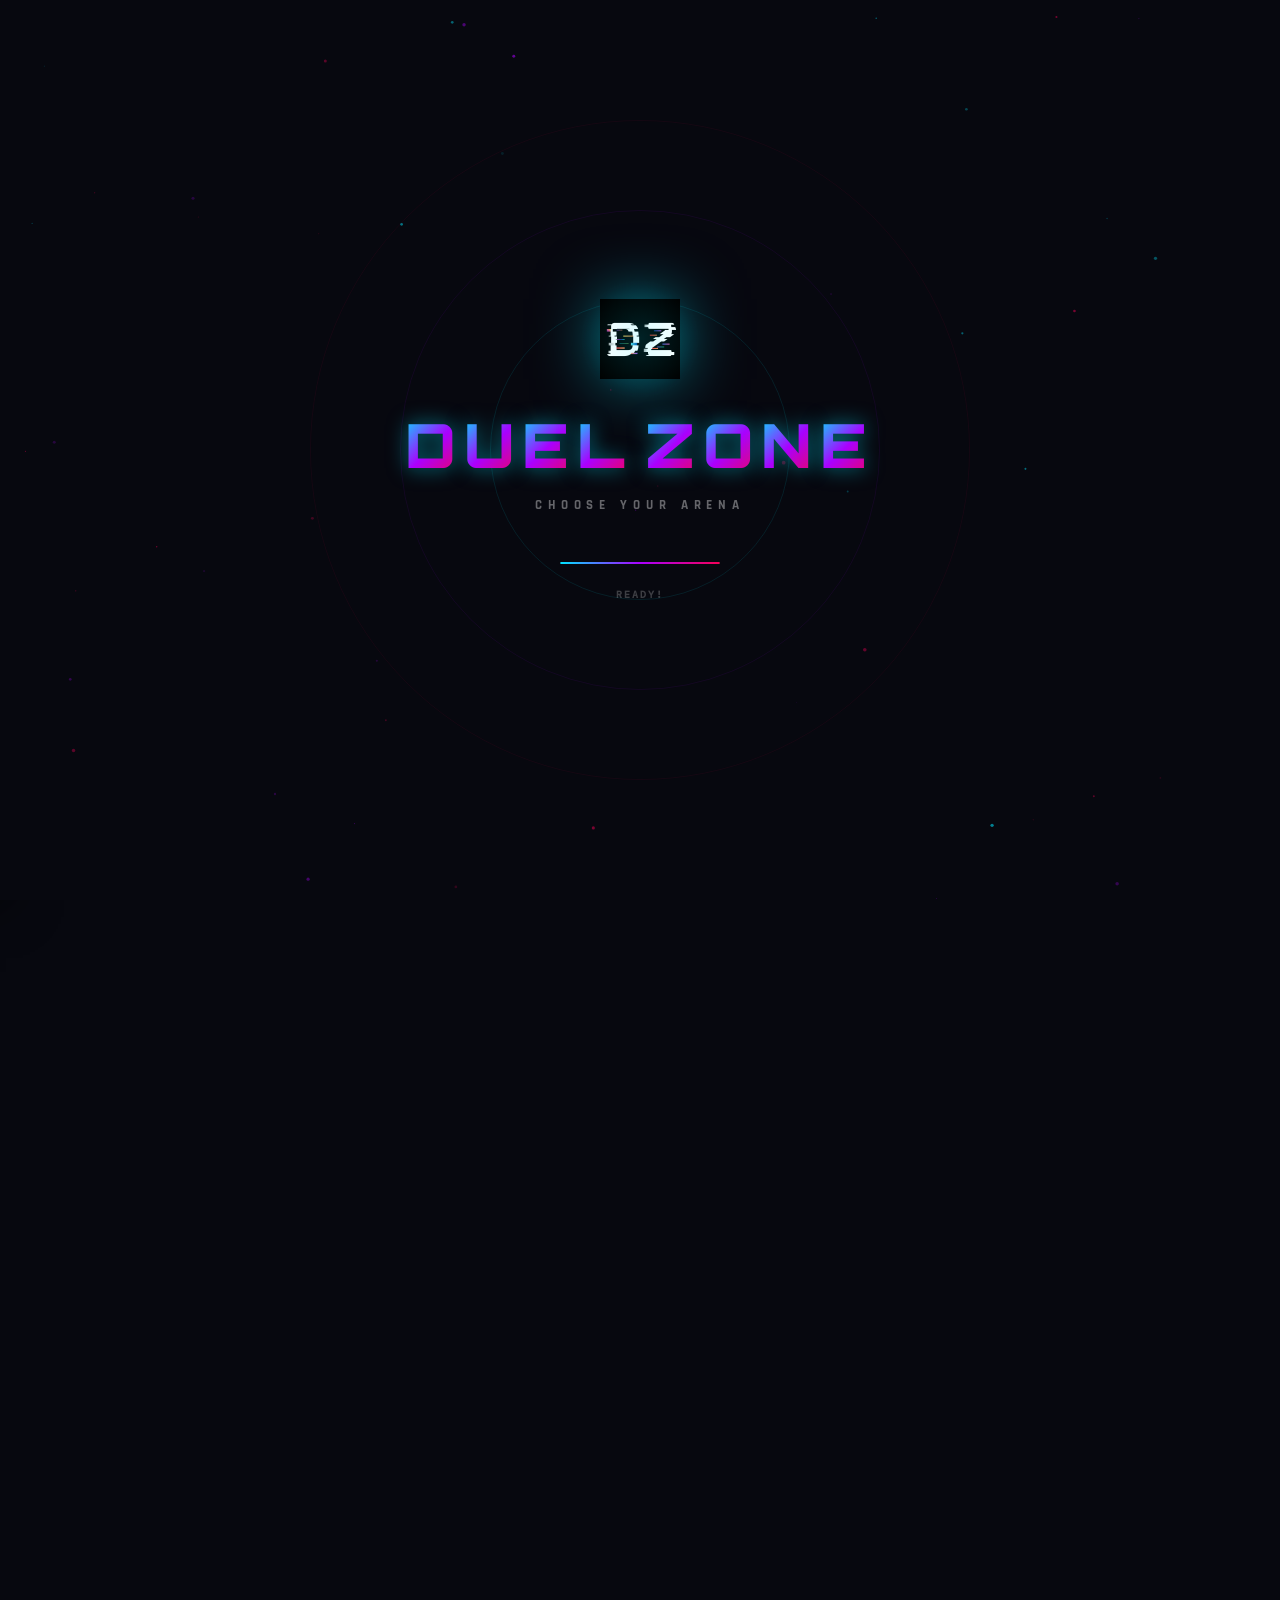
==== commit e54240e4: "Add files via upload" ====
--- a/index.html
+++ b/index.html
@@ -5273,9 +5273,6 @@
   <!-- ══════════════════════════════════════════════
        SHARE MODAL
   ══════════════════════════════════════════════ -->
-  <!-- DZShare — standalone share system -->
-  <script src="dzshare.js"></script>
-
   <div id="dz-share-backdrop" class="dz-share-backdrop" onclick="DZShare.closeModal()"></div>
   <div id="dz-share-modal" class="dz-share-modal" role="dialog" aria-modal="true" aria-label="Share result">
     <div class="dz-share-header">
@@ -5312,5 +5309,7 @@
     </div>
   </div>
 
+  <!-- DZShare loads last so all modal HTML exists in DOM -->
+  <script src="dzshare.js"></script>
 </body>
 </html>
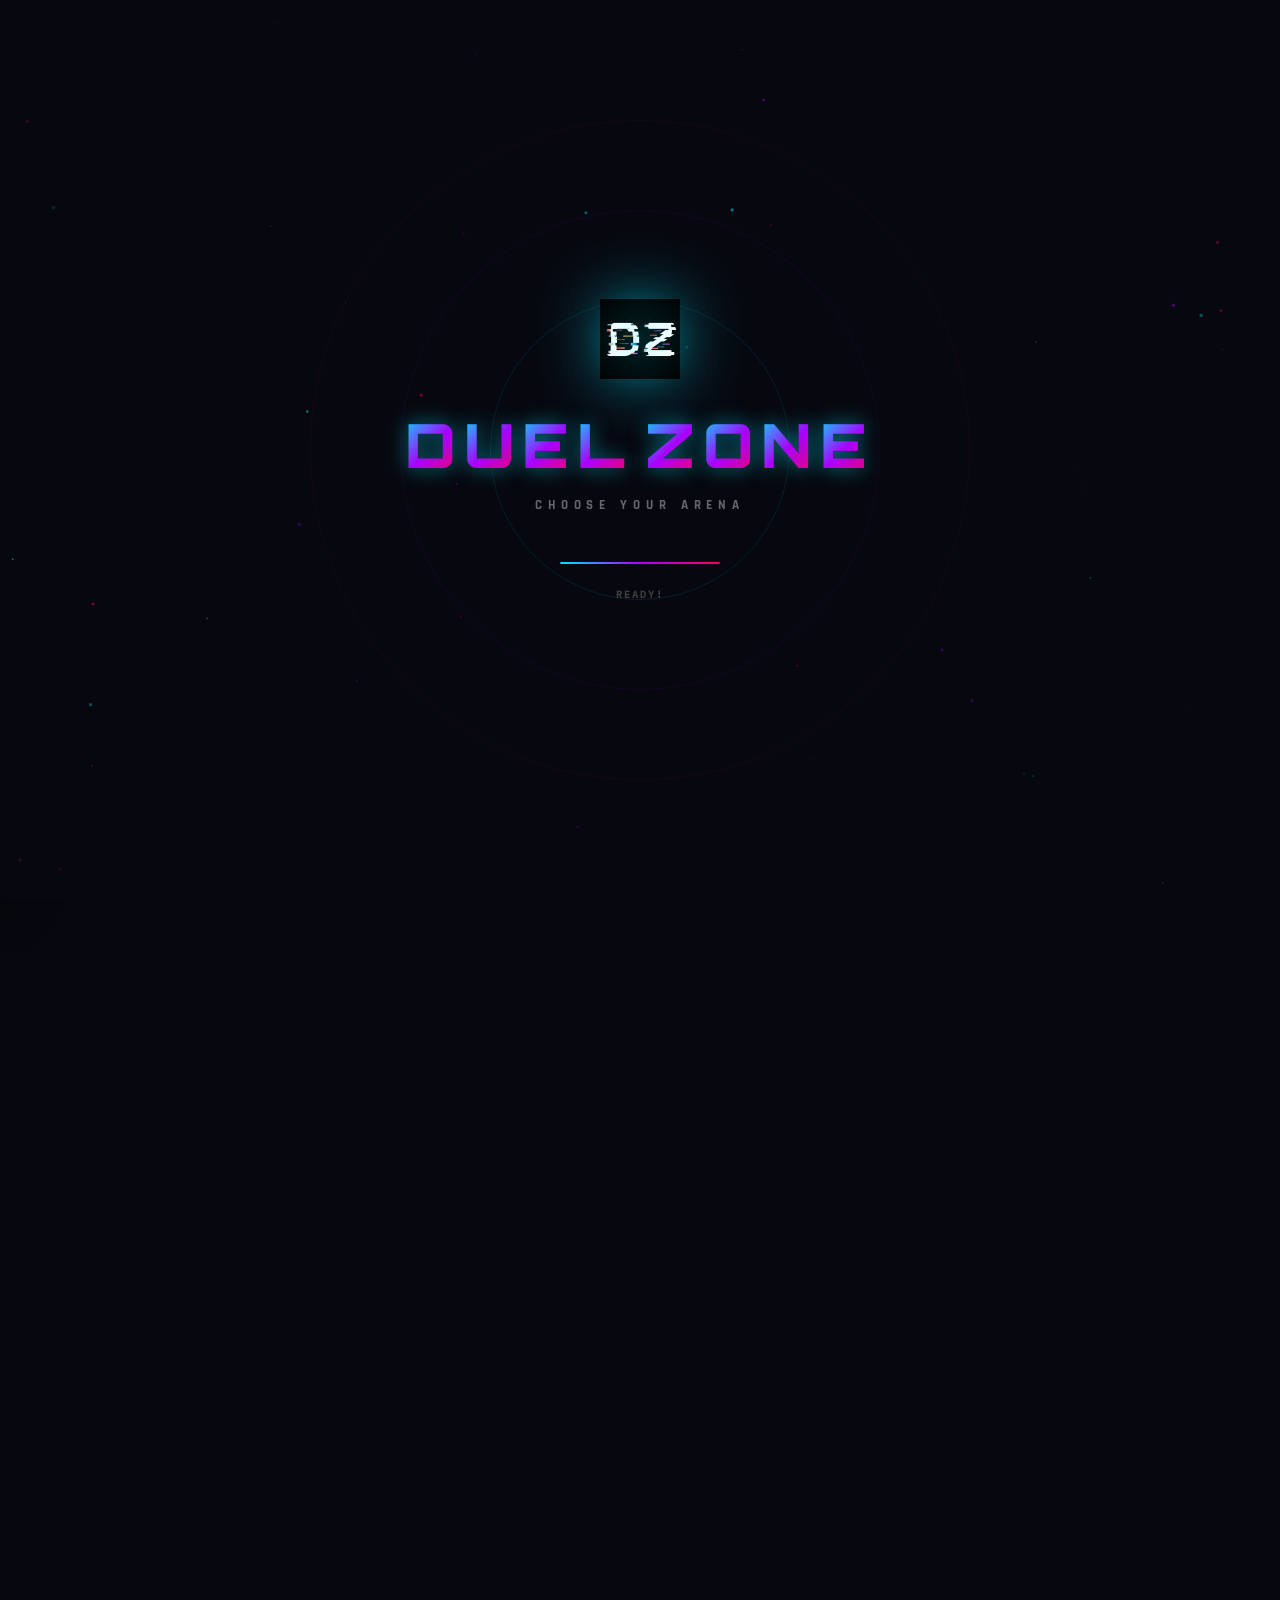
==== commit 527c049f: "Add files via upload" ====
--- a/index.html
+++ b/index.html
@@ -4652,23 +4652,29 @@
   // Hub helper
   function goHub() { window.dzNavShowHome && window.dzNavShowHome(); }
   // Setup helpers per game
-  function setupTTT()      { var b=document.getElementById('ttt-back-to-home');    if(b)b.click(); }
-  function setupRPS()      { var b=document.getElementById('rps-back-to-home');    if(b)b.click(); }
-  function setupTap()      { var b=document.getElementById('tap-back-to-home');    if(b)b.click(); }
-  function setup2048()     { var b=document.getElementById('d2048-back-to-home');  if(b)b.click(); }
-  function setupC4()       { var b=document.getElementById('c4-back-to-home');     if(b)b.click(); }
-  function setupCricket()  { var s=document.getElementById('cricket-setup'),p=document.getElementById('cricket-play'),r=document.getElementById('cricket-result'); if(s)s.classList.remove('hidden'); if(p)p.classList.add('hidden'); if(r)r.classList.add('hidden'); }
-  function setupPB()       { var h=document.getElementById('pb-home'),p=document.getElementById('pb-play-panel'); if(h){h.classList.remove('hidden');h.style.removeProperty('display');} if(p)p.classList.add('hidden'); }
-  function setupChess()    { var b=document.getElementById('chess-back-hub-play'); if(b)b.click(); }
-  function setupBS()       { var m=document.getElementById('bs-mode-panel'); if(m)m.classList.remove('bs-hidden'); }
-  function setupCK()       { var m=document.getElementById('ck-mode-panel'); if(m)m.classList.remove('ck-hidden'); }
-  function setupDarts()    { var b=document.getElementById('darts-back-setup');    if(b)b.click(); }
-  function setupPP()       { var b=document.getElementById('pp-setup-btn');        if(b)b.click(); }
-  function setupTetris()   { var h=document.getElementById('tetris-home'),p=document.getElementById('tetris-play'),r=document.getElementById('tetris-result'); if(p){p.classList.add('hidden');p.style.setProperty('display','none','important');} if(r)r.classList.add('hidden'); if(h){h.classList.remove('hidden');h.style.removeProperty('display');} if(window.tetrisStop)try{tetrisStop();}catch(e){} }
-  function setupReaction() { var h=document.getElementById('rd-home'),p=document.getElementById('rd-play'),r=document.getElementById('rd-result'); if(p){p.classList.add('hidden');p.style.setProperty('display','none','important');} if(r)r.classList.add('hidden'); if(h){h.classList.remove('hidden');h.style.removeProperty('display');} if(window.rdStop)try{rdStop();}catch(e){} }
-  function setupLudo()     { var b=document.getElementById('ludo-back-play'); if(b)b.click(); var r=document.getElementById('ludo-result'); if(r)r.classList.add('hidden'); }
-  function setupCarrom()   { var h=document.getElementById('carrom-home'),p=document.getElementById('carrom-play'),r=document.getElementById('carrom-result'); if(p){p.classList.add('hidden');p.style.setProperty('display','none','important');} if(r)r.classList.add('hidden'); if(h){h.classList.remove('hidden');h.style.removeProperty('display');} if(window.carromStop)try{carromStop();}catch(e){} }
-  function setupSudoku()   { var h=document.getElementById('sdk-home'),p=document.getElementById('sdk-play'),r=document.getElementById('sdk-result'); if(p){p.classList.add('hidden');p.style.setProperty('display','none','important');} if(r)r.classList.add('hidden'); if(h){h.classList.remove('hidden');h.style.removeProperty('display');} if(window.sudokuStop)try{sudokuStop();}catch(e){} }
+  function setupTTT()      { _stopForSetup(); var b=document.getElementById('ttt-back-to-home');    if(b)b.click(); }
+  function setupRPS()      { _stopForSetup(); var b=document.getElementById('rps-back-to-home');    if(b)b.click(); }
+  function setupTap()      { _stopForSetup(); var b=document.getElementById('tap-back-to-home');    if(b)b.click(); }
+  function setup2048()     { _stopForSetup(); var b=document.getElementById('d2048-back-to-home');  if(b)b.click(); }
+  function setupC4()       { _stopForSetup(); var b=document.getElementById('c4-back-to-home');     if(b)b.click(); }
+  function setupCricket()  { _stopForSetup(); var s=document.getElementById('cricket-setup'),p=document.getElementById('cricket-play'),r=document.getElementById('cricket-result'); if(s)s.classList.remove('hidden'); if(p)p.classList.add('hidden'); if(r)r.classList.add('hidden'); }
+  function setupPB()       { _stopForSetup(); var h=document.getElementById('pb-home'),p=document.getElementById('pb-play-panel'); if(h){h.classList.remove('hidden');h.style.removeProperty('display');} if(p)p.classList.add('hidden'); }
+  // ── Helper: stop all game loops/audio before showing setup ──
+  function _stopForSetup() {
+    if (typeof window.dzStopAllGames === 'function') window.dzStopAllGames();
+    // Also suspend audio context to kill any lingering sounds
+    if (typeof window.dzSuspendAllAudio === 'function') window.dzSuspendAllAudio();
+  }
+  function setupChess()    { _stopForSetup(); var b=document.getElementById('chess-back-hub-play'); if(b)b.click(); }
+  function setupBS()       { _stopForSetup(); var m=document.getElementById('bs-mode-panel'); if(m)m.classList.remove('bs-hidden'); }
+  function setupCK()       { _stopForSetup(); var m=document.getElementById('ck-mode-panel'); if(m)m.classList.remove('ck-hidden'); }
+  function setupDarts()    { _stopForSetup(); var b=document.getElementById('darts-back-setup'); if(b)b.click(); }
+  function setupPP()       { _stopForSetup(); var b=document.getElementById('pp-setup-btn'); if(b)b.click(); }
+  function setupTetris()   { _stopForSetup(); var h=document.getElementById('tetris-home'),p=document.getElementById('tetris-play'),r=document.getElementById('tetris-result'); if(p){p.classList.add('hidden');p.style.setProperty('display','none','important');} if(r)r.classList.add('hidden'); if(h){h.classList.remove('hidden');h.style.removeProperty('display');} }
+  function setupReaction() { _stopForSetup(); var h=document.getElementById('rd-home'),p=document.getElementById('rd-play'),r=document.getElementById('rd-result'); if(p){p.classList.add('hidden');p.style.setProperty('display','none','important');} if(r)r.classList.add('hidden'); if(h){h.classList.remove('hidden');h.style.removeProperty('display');} }
+  function setupLudo()     { _stopForSetup(); var b=document.getElementById('ludo-back-play'); if(b)b.click(); var r=document.getElementById('ludo-result'); if(r)r.classList.add('hidden'); }
+  function setupCarrom()   { _stopForSetup(); var h=document.getElementById('carrom-home'),p=document.getElementById('carrom-play'),r=document.getElementById('carrom-result'); if(p){p.classList.add('hidden');p.style.setProperty('display','none','important');} if(r)r.classList.add('hidden'); if(h){h.classList.remove('hidden');h.style.removeProperty('display');} }
+  function setupSudoku()   { _stopForSetup(); var h=document.getElementById('sdk-home'),p=document.getElementById('sdk-play'),r=document.getElementById('sdk-result'); if(p){p.classList.add('hidden');p.style.setProperty('display','none','important');} if(r)r.classList.add('hidden'); if(h){h.classList.remove('hidden');h.style.removeProperty('display');} }
 
   // ── TTT ──
   wire('ttt-result-setup', setupTTT);
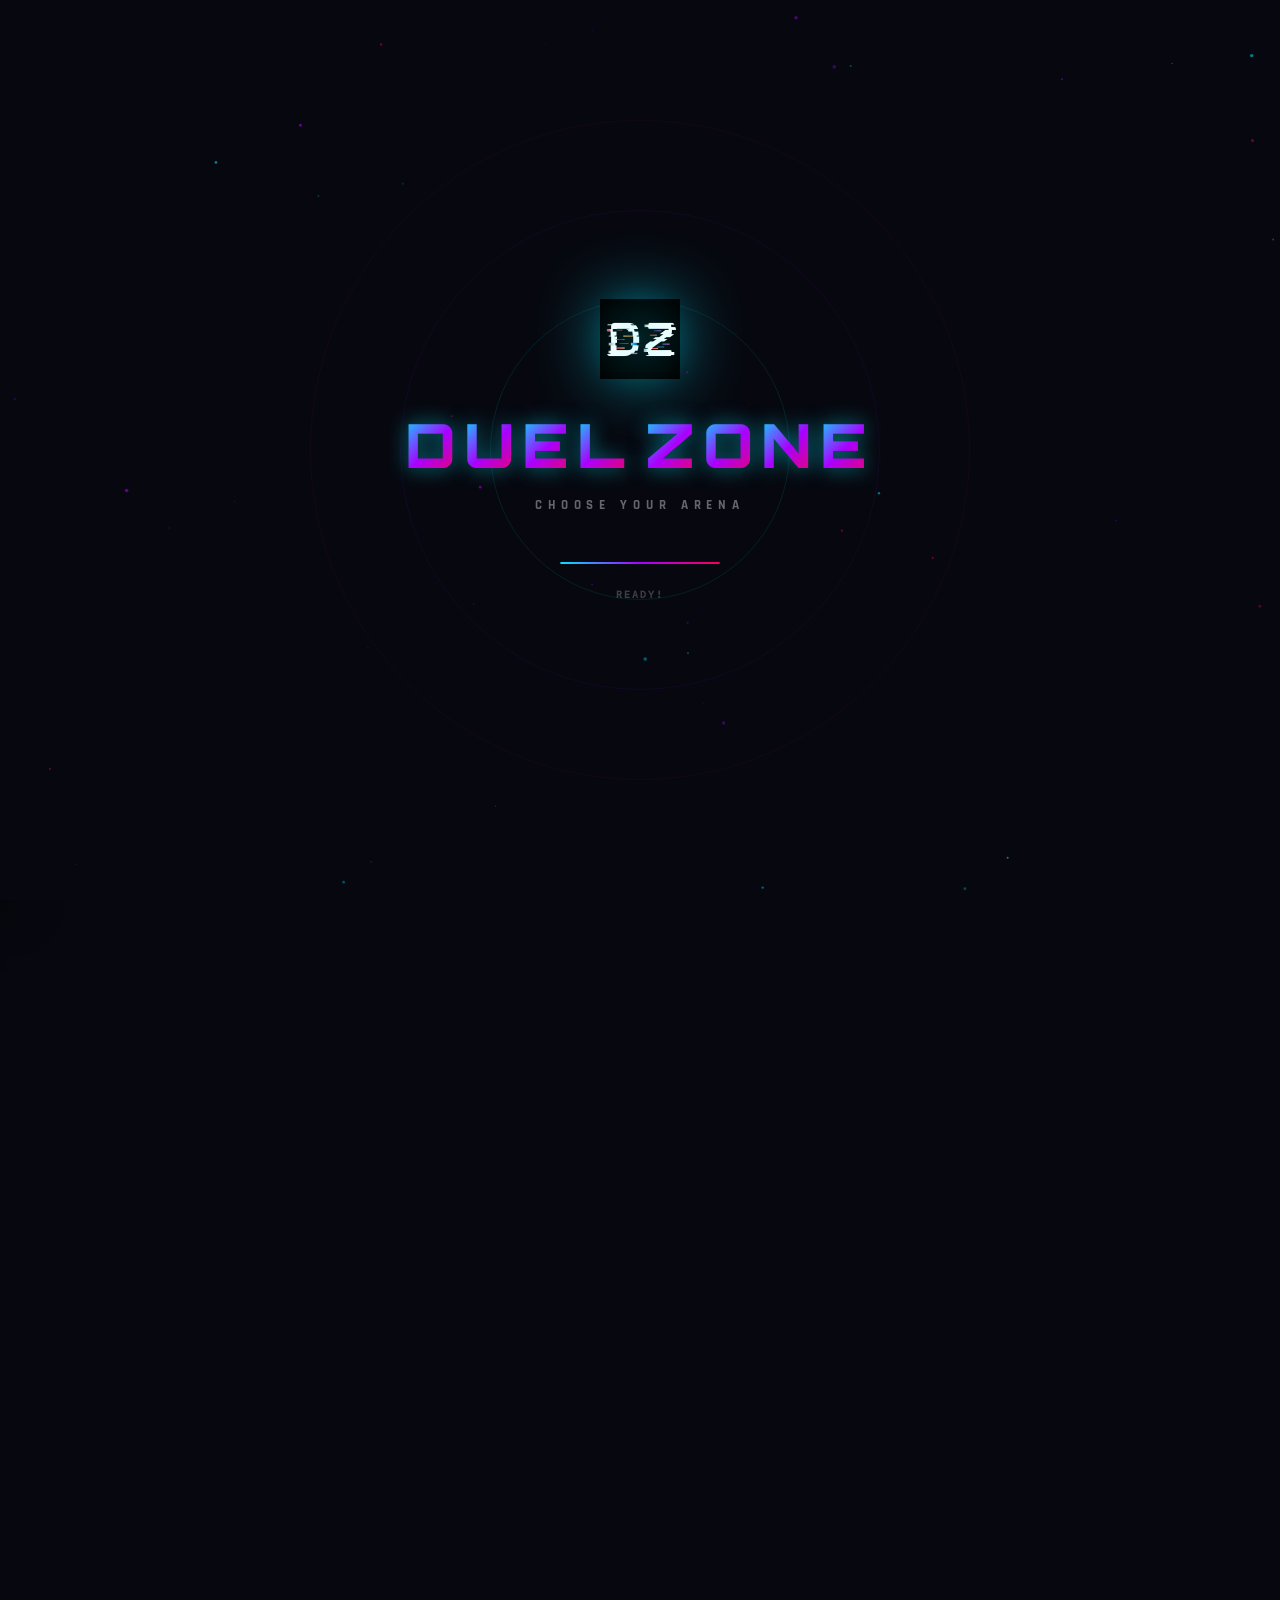
==== commit 74ec24f8: "Add files via upload" ====
--- a/index.html
+++ b/index.html
@@ -5296,21 +5296,15 @@
           <div class="dz-share-spinner"></div>
         </div>
         <p id="dz-share-status" class="dz-share-status" style="display:none">⏳ Generating your card… (may take a few moments)</p>
-      <p class="dz-share-hint">💡 Type your name → Save image → Share anywhere</p>
+      <p class="dz-share-hint">&#128161; Type your name → Share directly!</p>
       </div>
       <div class="dz-share-actions">
-        <button id="dz-share-save-btn" class="dz-share-btn dz-share-btn--save" onclick="DZShare._saveImg()">📥 Save Image</button>
         <button id="dz-share-wa-btn" class="dz-share-btn dz-share-btn--wa" onclick="DZShare._wa()">
           <svg viewBox="0 0 24 24" fill="currentColor" width="16" height="16"><path d="M17.472 14.382c-.297-.149-1.758-.867-2.03-.967-.273-.099-.471-.148-.67.15-.197.297-.767.966-.94 1.164-.173.199-.347.223-.644.075-.297-.15-1.255-.463-2.39-1.475-.883-.788-1.48-1.761-1.653-2.059-.173-.297-.018-.458.13-.606.134-.133.298-.347.446-.52.149-.174.198-.298.298-.497.099-.198.05-.371-.025-.52-.075-.149-.669-1.612-.916-2.207-.242-.579-.487-.5-.669-.51-.173-.008-.371-.01-.57-.01-.198 0-.52.074-.792.372-.272.297-1.04 1.016-1.04 2.479 0 1.462 1.065 2.875 1.213 3.074.149.198 2.096 3.2 5.077 4.487.709.306 1.262.489 1.694.625.712.227 1.36.195 1.871.118.571-.085 1.758-.719 2.006-1.413.248-.694.248-1.289.173-1.413-.074-.124-.272-.198-.57-.347z"/><path d="M12.05 2C6.495 2 2 6.495 2 12.05c0 1.97.554 3.81 1.516 5.374L2 22l4.709-1.489A10.008 10.008 0 0012.05 22C17.605 22 22 17.505 22 11.95 22 6.395 17.605 2 12.05 2zm0 18.17a8.12 8.12 0 01-4.382-1.27l-.314-.186-3.26 1.031 1.05-3.17-.204-.325A8.13 8.13 0 013.88 11.95c0-4.51 3.66-8.17 8.17-8.17s8.17 3.66 8.17 8.17-3.66 8.22-8.17 8.22z"/></svg>
           WhatsApp
         </button>
-        <button id="dz-share-ig-btn" class="dz-share-btn dz-share-btn--ig" onclick="DZShare._ig()">📸 Share / IG</button>
-        <button id="dz-share-copy-btn" class="dz-share-btn dz-share-btn--copy" onclick="DZShare._copy()">🔗 Copy Link</button>
-      </div>
-      <div id="dz-share-ig-wrap" class="dz-share-ig-wrap" style="display:none">
-        <div class="dz-share-ig-label">📋 Caption — copy &amp; paste to Instagram:</div>
-        <div id="dz-share-ig-caption" class="dz-share-ig-caption"></div>
-        <button id="dz-share-ig-copy" class="dz-share-ig-copy-btn" onclick="DZShare._copyCaption()">📋 Copy Caption</button>
+        <button id="dz-share-ig-btn" class="dz-share-btn dz-share-btn--ig" onclick="DZShare._ig()">&#128248; Share / IG</button>
+        <button id="dz-share-copy-btn" class="dz-share-btn dz-share-btn--copy" onclick="DZShare._copy()">&#128279; Copy Link</button>
       </div>
     </div>
   </div>
